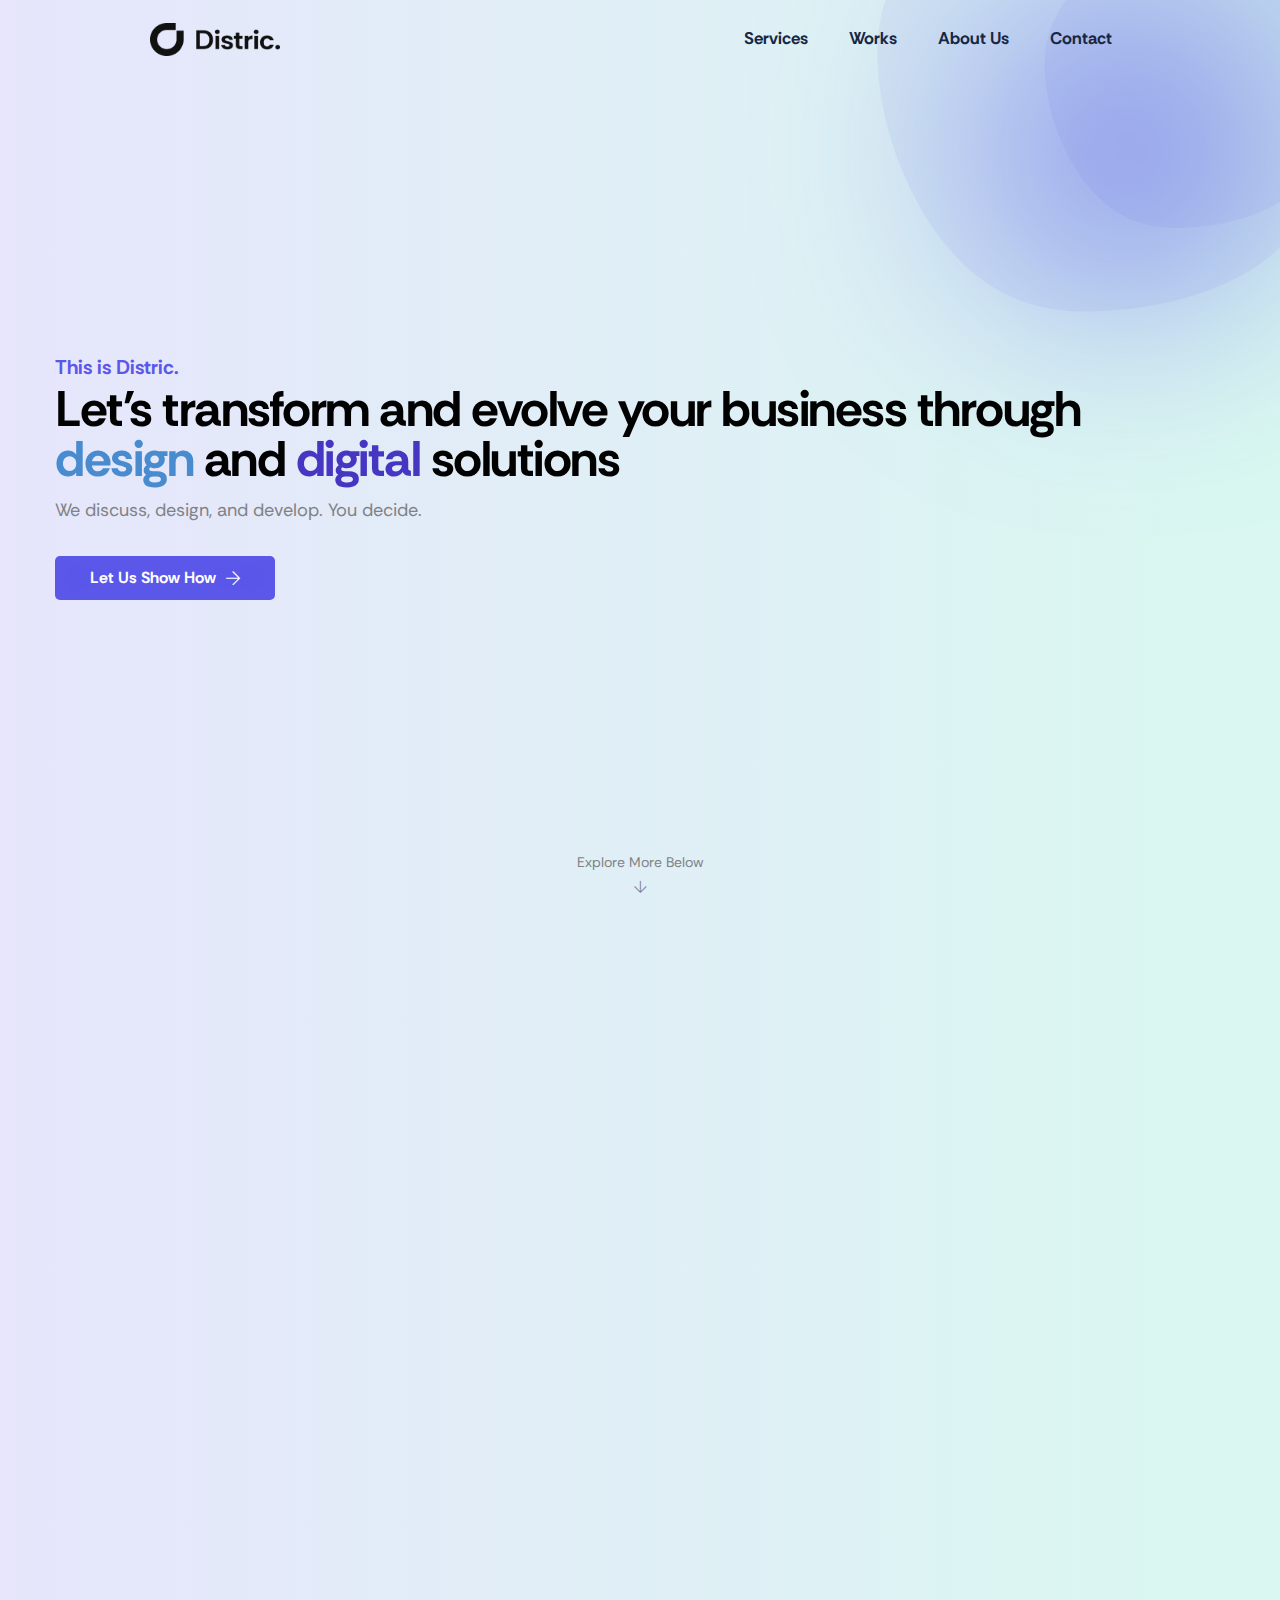
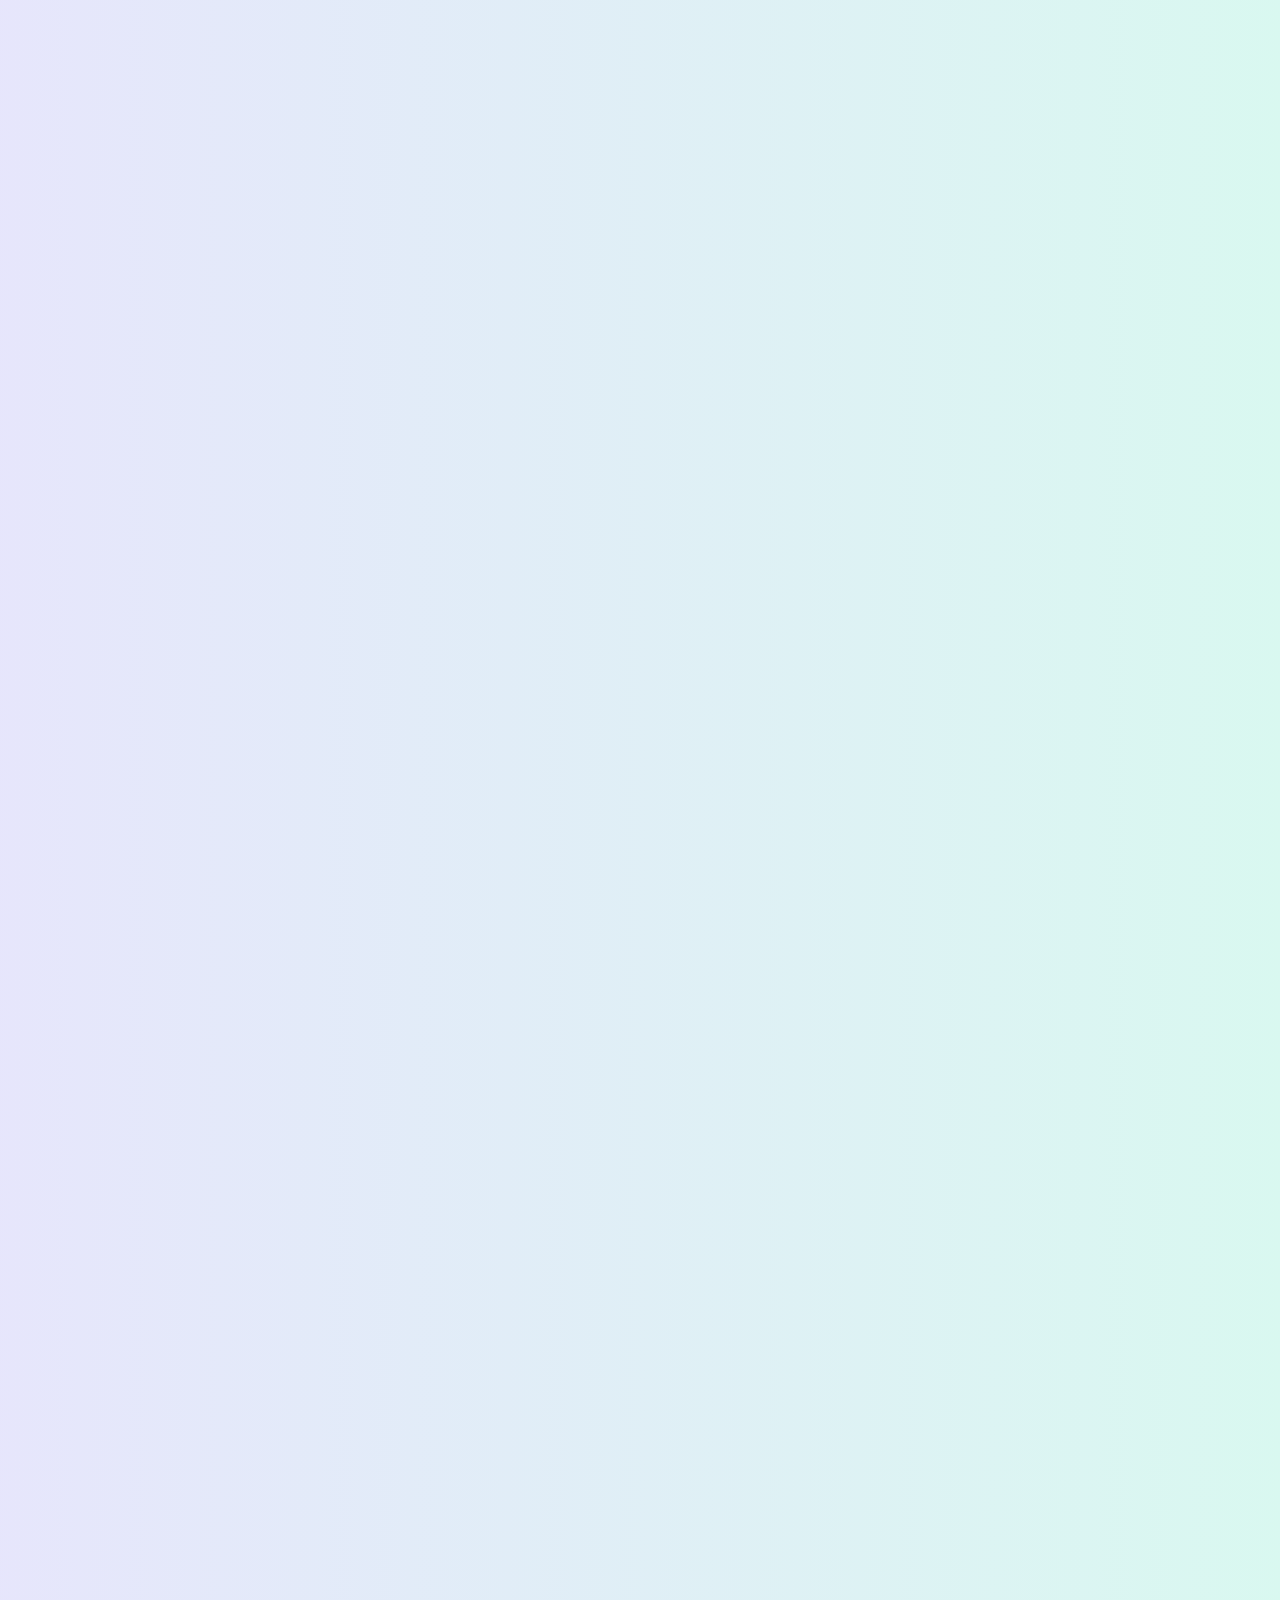
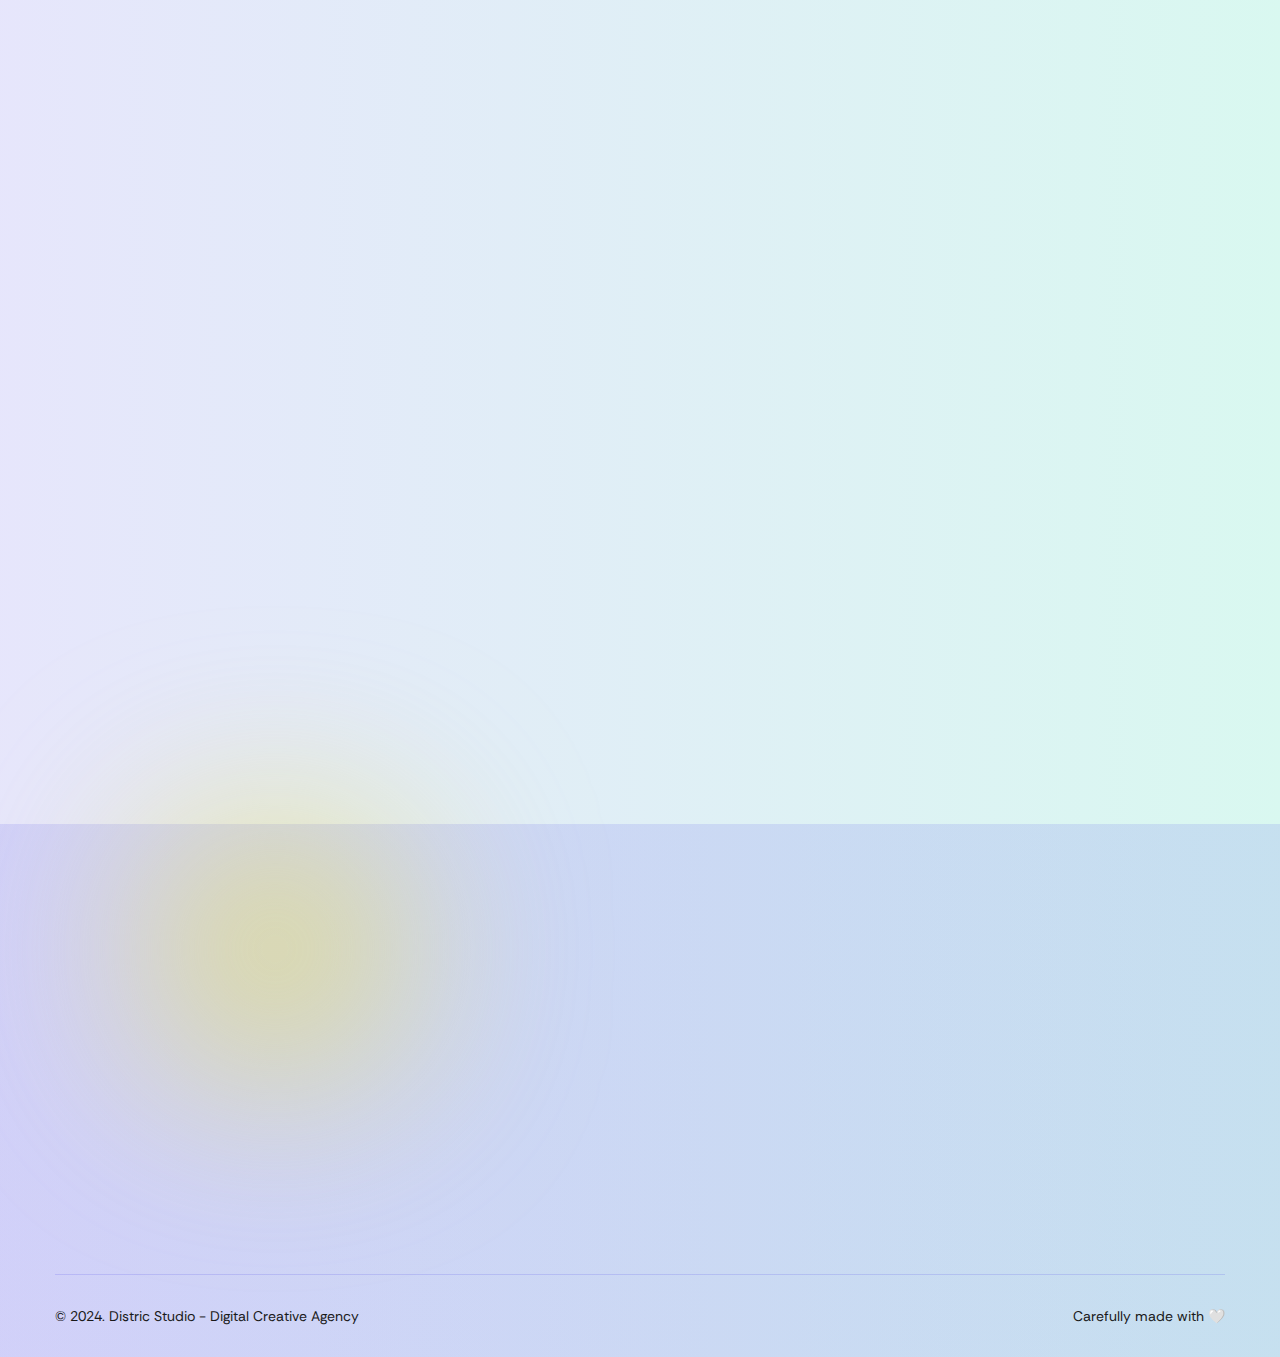
==== index.html @ 93f5cdf8 "Version 1.02" ====
<!DOCTYPE html>
<html lang="en">
    <head>
        <!--====== Required meta tags ======-->
        <meta charset="utf-8">
        <meta http-equiv="x-ua-compatible" content="ie=edge">
        <meta name="description" content="">
        <meta name="viewport" content="width=device-width, initial-scale=1, shrink-to-fit=no">
        <!--====== Title ======-->
        <title>Distric - Digital Creative Agency in Jakarta</title>
        <!--====== Favicon Icon ======-->
        <link rel="shortcut icon" href="assets/images/favicon.ico" type="image/png">
        <!--====== Default css ======-->
        <link rel="stylesheet" href="assets/css/default.css">
        <!--====== Style css ======-->
        <link rel="stylesheet" href="assets/css/style.css">
        <!--====== Responsive css ======-->
        <link rel="stylesheet" href="assets/css/responsive.css">
    </head>
    <body>
        <div class="gradient-body">
            <!--====== Start Preloader ======-->
            <div class="preloader">
                <div class="loader">
                    <div class="new-loader"></div>
                    <div class="pre-shadow"></div>
                </div>
            </div>
            <!--====== End Preloader ======-->
            
            <!--====== offcanvas-panel ======-->
            <div class="offcanvas-panel">
                <div class="panel-overlay"></div>
                <div class="offcanvas-panel-inner">
                    <div class="panel-logo">
                        <a href="index.html"><img src="assets/images/logo/logo-draft.png" alt="Distric"></a>
                    </div>
                    <div class="about-us">
                        <h5 class="panel-widget-title">About Us</h5>
                        <p>
                            Lorem, ipsum dolor sit amet consectetur adipisicing elit. Tempore ipsam alias quae cupiditate quas, neque eum magni impedit asperiores.
                        </p>
                    </div>
                    <div class="contact-us">
                        <h5 class="panel-widget-title">Contact Us</h5>
                        <ul>
                            <li>
                                <i class="fal fa-map-marker-alt"></i>
                                121 King St, Melbourne VIC 3000, Australia.
                            </li>
                            <li>
                                <i class="fal fa-envelope-open"></i>
                                <a href="mailto:hello@barky.com"> hello@barky.com</a>
                                <a href="mailto:info@barky.com">info@barky.com</a>
                            </li>
                            <li>
                                <i class="fal fa-phone"></i>
                                <a href="tel:(312)-895-9800">(312) 895-9800</a>
                                <a href="tel:(312)-895-9888">(312) 895-9888</a>
                            </li>
                        </ul>
                    </div>
                    <a href="#" class="panel-close"><i class="fal fa-times"></i></a>
                </div>
            </div>
            <!--====== offcanvas-panel ======-->
            
            <!--====== Start Header Section ======-->
            <header class="theme-header transparent-header">
                <!-- header Navigation -->
                <div class="header-navigation navigation-style-v2">
                    <div class="nav-overlay"></div>
                    <div class="container-fluid">
                        <div class="primary-menu">
                            <div class="site-branding">
                                <a href="index.html" class="brand-logo"><img src="assets/images/logo/logo-draft.png" alt="Site Logo"></a>
                            </div>
                            <div class="nav-menu nav-ml-auto">
                                <!-- Navbar Close -->
                                <div class="navbar-close"><i class="far fa-times"></i></div>
                                <!-- Nav Search -->
                                <div class="nav-search">
                                    <form>
                                        <div class="form_group">
                                            <input type="email" class="form_control" placeholder="Search Here" name="email" required>
                                            <button class="search-btn"><i class="fas fa-search"></i></button>
                                        </div>
                                    </form>
                                </div>
                                <!-- Main Menu -->
                                <nav class="main-menu">
                                    <ul>
                                        <!-- <li class="menu-item has-children"><a href="#" class="active nav-link">Demos</a>
                                            <ul class="sub-menu">
                                                <li class="has-children"><a href="#">Multipage</a>
                                                    <ul class="sub-menu">
                                                        <li><a href="index.html">Creative Agency</a></li>
                                                        <li><a href="index-2.html">Digital Agency</a></li>
                                                        <li><a href="index-3.html">Design Studio</a></li>
                                                    </ul>
                                                </li>
                                                <li class="has-children"><a href="#">Onepage</a>
                                                    <ul class="sub-menu">
                                                        <li><a href="onepage-index-1.html">Creative Agency</a></li>
                                                        <li><a href="onepage-index-2.html">Digital Agency</a></li>
                                                        <li><a href="onepage-index-3.html">Design Studio</a></li>
                                                    </ul>
                                                </li>
                                            </ul>
                                        </li> -->
                                        <li class="menu-item"><a href="services.html" class="nav-link">Services</a>
                                            <!-- <ul class="sub-menu">
                                                <li><a href="services.html">Our Service</a></li>
                                                <li><a href="service-details.html">Service Details</a></li>
                                            </ul> -->
                                        </li>
                                        <li class="menu-item"><a href="projects.html" class="nav-link">Works</a>
                                            <!-- <ul class="sub-menu">
                                                <li><a href="projects.html">Our Portfolio</a></li>
                                                <li><a href="project-details.html">Portfolio Details</a></li>
                                            </ul> -->
                                        </li>
                                        <li class="menu-item"><a href="about.html" class="nav-link">About Us</a>
                                            <!-- <ul class="sub-menu">
                                                <li><a href="about.html">About Us</a></li>
                                                <li><a href="team.html">Our Team</a></li>
                                                <li><a href="team-details.html">Team Details</a></li>
                                            </ul> -->
                                        </li>
                                        <!-- <li class="menu-item"><a href="blogs.html" class="nav-link">Blogs</a>
                                            <ul class="sub-menu">
                                                <li><a href="blogs.html">Our Blog</a></li>
                                                <li><a href="blog-details.html">Blog Details</a></li>
                                            </ul>
                                        </li> -->
                                        <li class="menu-item"><a href="contact.html" class="nav-link">Contact</a></li>
                                    </ul>
                                </nav>
                            </div>
                            <!-- <div class="header-right-nav">
                                <ul>
                                    <li class="cart-item"><a href="#"><span class="number">0</span><i class="far fa-shopping-cart"></i></a></li>
                                    <li class="bar-item"><a href="#"><img src="assets/images/dot.png" alt="dot"></a></li>
                                    <li class="navbar-toggle-btn">
                                        <div class="navbar-toggler">
                                            <span></span>
                                            <span></span>
                                            <span></span>
                                        </div>
                                    </li>
                                </ul>
                            </div> -->
                        </div>
                    </div>
                </div>
            </header>
            <!--====== End Header Section ======-->
            
            <!--====== Start Banner Section ======-->
            <section class="hero-banner-v2 position-relative z-1">
                <div class="shape shape-one"><span><img src="assets/images/hero/hero-two-shape-1.png" alt=""></span></div>
                <div class="shape shape-two"><span><img src="assets/images/hero/hero-two-shape-2.png" alt=""></span></div>
                <!-- <div class="shape shape-three"><span><img src="assets/images/hero/hero-two-shape-3.png" alt=""></span></div> -->
                <!-- <div class="shape shape-four"><span><img src="assets/images/hero/dot-pattern.png" alt=""></span></div> -->
                <div class="container">
                    <div class="row align-items-center">
                        <div class="col-lg">
                            <div class="hero-content">
                                <span class="sub-title wow fadeInUp">This is Distric.</span>
                                <h1 class="wow fadeInUp" data-wow-delay=".5s">Let's transform and evolve your business through<br/> 
                                    <span class="primary-three">design</span> and <span class="primary-four">digital</span> solutions</h1>
                                <p class="wow fadeInUp" data-wow-delay="1s">We discuss, design, and develop. You decide.</p>
                                <a href="about.html" class="main-btn arrow-btn wow fadeInUp" data-wow-delay=".7s">Let Us Show How</a>
                            </div>
                        </div>
                        <!-- <div class="col-lg-6">
                            <div class="hero-img wow fadeInRight" data-wow-delay=".9s">
                                <img src="assets/images/hero/hero-three-img-1-1.png" alt="">
                                <div class="hero-shape hero-shape-one animate-float-x"><span><img src="assets/images/hero/shape-1.png" alt=""></span></div>
                                <div class="hero-shape hero-shape-two animate-float-y"><span><img src="assets/images/hero/shape-2.png" alt=""></span></div>
                            </div>
                        </div> -->
                    </div>
                    <p class="scroll-more">Explore More Below<br/><i class="fal fa-arrow-down"></i></p>
                </div>
            </section>
            <!--====== End Banner Section ======-->
            
            <!--====== Start Service Section ======-->
            <section class="service-area service-area-v1 pt-80 pb-80">
                <div class="container">
                    <div class="service-wrapper pt-40 pb-40">
                        <div class="row">
                            <div class="col-lg">
                                <div class="section-title mb-40 wow fadeInUp text-center">
                                    <p>Services</p>
                                    <h2>What we're good at</h2>
                                </div>
                            </div>
                        </div>
                        <div class="row justify-content-center">
                            <div class="col-lg-4 col-md-6 col-sm-12" onclick="location.href='service-details.html'" style="cursor: pointer">
                                <div class="service-item service-style-two wow fadeInUp" data-wow-delay=".5s">
                                    <!-- <div class="icon">
                                        <i class="flaticon-strategy"></i>
                                    </div> -->
                                    <div class="text">
                                        <h3 class="title"><a href="service-details.html">Product Design</a></h3>
                                        <p>We can provide your brand from a new design system to high fidelity prototype</p>
                                        <!-- <ul class="list-style-two">
                                            <li>Product Management</li>
                                            <li>MVP Definition</li>
                                            <li>Product Strategy</li>
                                        </ul> -->
                                        <a href="service-details.html" class="btn-link">More Detail</a>
                                    </div>
                                </div>
                            </div>
                            <div class="col-lg-4 col-md-6 col-sm-12" onclick="location.href='service-details.html'" style="cursor: pointer">
                                <div class="service-item service-style-two wow fadeInUp" data-wow-delay=".7s">
                                    <!-- <div class="icon">
                                        <i class="flaticon-strategy"></i>
                                    </div> -->
                                    <div class="text">
                                        <h3 class="title"><a href="service-details.html">Product Development</a></h3>
                                        <p>We can provide your brand from a new design system to high fidelity prototype</p>
                                        <!-- <ul class="list-style-two">
                                            <li>Product Management</li>
                                            <li>MVP Definition</li>
                                            <li>Product Strategy</li>
                                        </ul> -->
                                        <a href="service-details.html" class="btn-link">More Detail</a>
                                    </div>
                                </div>
                            </div>
                            <div class="col-lg-4 col-md-6 col-sm-12" onclick="location.href='service-details.html'" style="cursor: pointer">
                                <div class="service-item service-style-two wow fadeInUp" data-wow-delay=".9s">
                                    <!-- <div class="icon">
                                        <i class="flaticon-strategy"></i>
                                    </div> -->
                                    <div class="text">
                                        <h3 class="title"><a href="service-details.html">Graphic Design</a></h3>
                                        <p>We can provide your brand from a new design system to high fidelity prototype</p>
                                        <!-- <ul class="list-style-two">
                                            <li>Product Management</li>
                                            <li>MVP Definition</li>
                                            <li>Product Strategy</li>
                                        </ul> -->
                                        <a href="service-details.html" class="btn-link">More Detail</a>
                                    </div>
                                </div>
                            </div>
                        </div>
                        <div class="row pt-40">
                            <div class="col-lg text-center">
                                <a href="about.html" class="main-btn wow fadeInUp" data-wow-delay=".7s">See All Services</a>
                            </div>
                        </div>
                    </div>
                </div>
            </section><!--====== End Service Section ======-->

            <!--====== Start About Section ======-->
            <!-- <section class="about-area about-area-v2 pt-130">
                <div class="container">
                    <div class="row">
                        <div class="col-lg-5">
                            <div class="img-holder mb-50 wow fadeInLeft">
                                <div class="shape shape-one animate-float-y"><span><img src="assets/images/shape/shape-5.png" alt=""></span></div>
                                <img src="assets/images/about/about-3.jpg" alt="">
                            </div>
                        </div>
                        <div class="col-lg-7">
                            <div class="text-wrapper mb-50 wow fadeInRight">
                                <div class="section-title mb-25">
                                    <h2>We’re Creative 
                                        Agency Since 1993</h2>
                                    <p class="blue-dark">Professional Design Agency provide solutions</p>
                                </div>
                                <p>On the other hand denounce with righteous indigna see
                                    tion and dislike men who are beguiled and demoralizedes
                                    by the charms of pleasure of the moment, so blinded
                                    desire that they cannot foresee.</p>
                                <ul class="list-style-one mb-40">
                                    <li>Digital Creative Agency</li>
                                    <li>Professional Problem Solutions</li>
                                    <li>Web Design & Development</li>
                                </ul>
                                <a href="about.html" class="main-btn bordered-btn btn-blue">Learn More Us</a>
                            </div>
                        </div>
                    </div>
                </div>
            </section> -->
            <!--====== End About Section ======-->
            
            <!--====== Start Portfolio Section ======-->
            <section class="portfolio-area portfolio-area-v2 pt-80">
                <div class="container">
                    <div class="row justify-content-center">
                        <div class="col-lg-8">
                            <div class="section-title text-center mb-45 wow fadeInUp">
                                <p>Portfolio</p>
                                <h2>Showcase of our selected works</h2>
                            </div>
                        </div>
                    </div>
                    <div class="row">
                        <div class="col-lg-12">
                            <div class="portfolio-filter-button text-center mb-30 wow fadeInDown">
                                <ul class="filter-btn mb-30">
                                    <li data-filter="*" class="active">Show All</li>
                                    <li data-filter=".cat-1">UI & UX Design</li>
                                    <li data-filter=".cat-2">Product Development</li>
                                    <li data-filter=".cat-3">Graphic Design</li>
                                    <!-- <li data-filter=".cat-4">SEO</li> -->
                                    <!-- <li data-filter=".cat-5">UX/UI Design</li> -->
                                </ul>
                            </div>
                        </div>
                    </div>
                    <div class="row portfolio-grid">
                        <div class="col-lg-4 col-md-6 col-sm-12 cat-1 portfolio-column cat-1">
                            <div class="portfolio-item portfolio-style-two mb-50 wow fadeInUp" data-wow-delay=".1s">
                                <div class="img-holder">
                                    <img src="assets/images/portfolio/img-10.jpg" alt="Img">
                                    <div class="portfolio-hover">
                                        <div class="hover-content">
                                            <a class="cat-btn">UI & UX Design</a>
                                            <h4><a href="project-details.html">Epployee - Mobile Apps v3</a></h4>
                                        </div>
                                    </div>
                                </div>
                            </div>
                        </div>
                        <div class="col-lg-4 col-md-6 col-sm-12 portfolio-column cat-3">
                            <div class="portfolio-item portfolio-style-two mb-50 wow fadeInUp" data-wow-delay=".2s">
                                <div class="img-holder">
                                    <img src="assets/images/portfolio/img-11.jpg" alt="Img">
                                    <div class="portfolio-hover">
                                        <div class="hover-content">
                                            <a href="#" class="cat-btn">Graphic Design</a>
                                            <h4><a href="project-details.html">Epployee - Instagram</a></h4>
                                        </div>
                                    </div>
                                </div>
                            </div>
                        </div>
                        <div class="col-lg-4 col-md-6 col-sm-12 portfolio-column cat-1 cat-2">
                            <div class="portfolio-item portfolio-style-two mb-50 wow fadeInUp" data-wow-delay=".3s">
                                <div class="img-holder">
                                    <img src="assets/images/portfolio/img-12.jpg" alt="Img">
                                    <div class="portfolio-hover">
                                        <div class="hover-content">
                                            <a href="#" class="cat-btn">Design & Development</a>
                                            <h4><a href="project-details.html">Distric Studio - Website</a></h4>
                                        </div>
                                    </div>
                                </div>
                            </div>
                        </div>
                        <div class="col-lg-4 col-md-6 col-sm-12 portfolio-column cat-4 cat-3">
                            <div class="portfolio-item portfolio-style-two mb-50 wow fadeInUp" data-wow-delay=".4s">
                                <div class="img-holder">
                                    <img src="assets/images/portfolio/img-13.jpg" alt="Img">
                                    <div class="portfolio-hover">
                                        <div class="hover-content">
                                            <a href="#" class="cat-btn">Design</a>
                                            <h4><a href="project-details.html">Creative Arts</a></h4>
                                        </div>
                                    </div>
                                </div>
                            </div>
                        </div>
                        <div class="col-lg-4 col-md-6 col-sm-12 portfolio-column cat-5 cat-1">
                            <div class="portfolio-item portfolio-style-two mb-50 wow fadeInUp" data-wow-delay=".5s">
                                <div class="img-holder">
                                    <img src="assets/images/portfolio/img-14.jpg" alt="Img">
                                    <div class="portfolio-hover">
                                        <div class="hover-content">
                                            <a href="#" class="cat-btn">Design</a>
                                            <h4><a href="project-details.html">Creative Arts</a></h4>
                                        </div>
                                    </div>
                                </div>
                            </div>
                        </div>
                        <div class="col-lg-4 col-md-6 col-sm-12 portfolio-column cat-4 cat-2">
                            <div class="portfolio-item portfolio-style-two mb-50 wow fadeInUp" data-wow-delay=".6s">
                                <div class="img-holder">
                                    <img src="assets/images/portfolio/img-15.jpg" alt="Img">
                                    <div class="portfolio-hover">
                                        <div class="hover-content">
                                            <a href="#" class="cat-btn">Design</a>
                                            <h4><a href="project-details.html">Creative Arts</a></h4>
                                        </div>
                                    </div>
                                </div>
                            </div>
                        </div>
                    </div>
                </div>
            </section>
            <!--====== End Portfolio Section ======-->
            
            <!--====== Start Contact Section ======-->
            <!-- <section class="contact-area contact-area-v2 pt-80 pb-125">
                <div class="container">
                    <div class="contact-wrapper pt-70 pb-40">
                        <div class="row">
                            <div class="col-lg-6">
                                <div class="text-wrapper mb-40 wow fadeInLeft">
                                    <h2>Have Any Project 
                                        On Minds!</h2>
                                    <p>On the other hand denounce righteous indigna
                                            tion and dislike men who are beguiled and demra
                                            charms of pleasure of the moment</p>
                                    <div class="information-style-two d-flex mb-20">
                                        <div class="icon">
                                            <i class="far fa-envelope-open"></i>
                                        </div>
                                        <div class="info">
                                            <h5 class="blue-dark">Email Us</h5>
                                            <h4><a href="mailto:support@gmail.com">support@gmail.com</a></h4>
                                        </div>
                                    </div>
                                    <div class="information-style-two d-flex mb-20">
                                        <div class="icon">
                                            <i class="far fa-phone"></i>
                                        </div>
                                        <div class="info">
                                            <h5 class="blue-dark">Phone Us</h5>
                                            <h4><a href="tel:+012(345)6789">+012 (345) 6789</a></h4>
                                        </div>
                                    </div>
                                </div>
                            </div>
                            <div class="col-lg-6">
                                <div class="contact-form mb-40 wow fadeInRight">
                                    <h2>Get Consultation
                                        Say Hello!</h2>
                                    <form>
                                        <div class="row">
                                            <div class="col-lg-12">
                                                <div class="form_group">
                                                    <input type="text" class="form_control" placeholder="Full Name" name="name" required>
                                                </div>
                                            </div>
                                            <div class="col-lg-12">
                                                <div class="form_group">
                                                    <input type="email" class="form_control" placeholder="Email Address" name="email" required>
                                                </div>
                                            </div>
                                            <div class="col-lg-12">
                                                <div class="form_group">
                                                    <select class="wide">
                                                        <option data-display="Subject">Subject</option>
                                                        <option value="01">Customer Support</option>
                                                        <option value="02">Customer Support</option>
                                                    </select>
                                                </div>
                                            </div>
                                            <div class="col-lg-12">
                                                <div class="form_group">
                                                    <input type="text" class="form_control" placeholder="Phone Number" name="phone" required>
                                                </div>
                                            </div>
                                            <div class="col-lg-12">
                                                <div class="form_group">
                                                    <button class="main-btn arrow-btn">Send Message</button>
                                                </div>
                                            </div>
                                        </div>
                                    </form>
                                </div>
                            </div>
                        </div>
                    </div>
                </div>
            </section> -->
            <!--====== End Contact Section ======-->
            
            <!--====== Start Counter Section ======-->
            <!-- <section class="counter-area counter-area-v2 pb-90">
                <div class="container">
                    <div class="row justify-content-center">
                        <div class="col-lg-7">
                            <div class="section-title text-center mb-55 wow fadeInUp">
                                <h2>Why People’s Like Us</h2>
                                <p>Professional Design Agency to provide solutions</p>
                            </div>
                        </div>
                    </div>
                    <div class="row">
                        <div class="col-lg-3 col-md-6 col-sm-12">
                            <div class="counter-item mb-40 wow fadeInUp" data-wow-delay=".2s">
                                <div class="icon">
                                    <i class="flaticon-start-up"></i>
                                </div>
                                <div class="text">
                                    <h2 class="number"><span>256</span>+</h2>
                                    <p>Project Complate</p>
                                </div>
                            </div>
                        </div>
                        <div class="col-lg-3 col-md-6 col-sm-12">
                            <div class="counter-item mb-40 item-active wow fadeInUp" data-wow-delay=".3s">
                                <div class="icon">
                                    <i class="flaticon-creativity"></i>
                                </div>
                                <div class="text">
                                    <h2 class="number"><span>783</span>+</h2>
                                    <p>Project Complate</p>
                                </div>
                            </div>
                        </div>
                        <div class="col-lg-3 col-md-6 col-sm-12">
                            <div class="counter-item mb-40 wow fadeInUp" data-wow-delay=".4s">
                                <div class="icon">
                                    <i class="flaticon-medal"></i>
                                </div>
                                <div class="text">
                                    <h2 class="number"><span>97</span>+</h2>
                                    <p>Awards Winning</p>
                                </div>
                            </div>
                        </div>
                        <div class="col-lg-3 col-md-6 col-sm-12">
                            <div class="counter-item mb-40 wow fadeInUp" data-wow-delay=".5s">
                                <div class="icon">
                                    <i class="flaticon-technical-support"></i>
                                </div>
                                <div class="text">
                                    <h2 class="number"><span>35</span>+</h2>
                                    <p>Years Of Experience</p>
                                </div>
                            </div>
                        </div>
                    </div>
                </div>
            </section> -->
            <!--====== End Counter Section ======-->

            <!--====== Start Video Section ======-->
            <!-- <section class="intro-area intro-area-v1">
                <div class="container">
                    <div class="row">
                        <div class="col-lg-12">
                            <div class="play-content bg_cover text-center wow fadeInUp" style="background-image: url(assets/images/video/img-1.jpg);">
                                <a href="https://www.youtube.com/watch?v=AT6oSIDbGkw" class="video-popup"><i class="fas fa-play"></i></a>
                            </div>
                        </div>
                    </div>
                </div>
            </section> -->
            <!--====== End Video Section ======-->

            <!--====== Start Partners Section ======-->
            <section class="partners-area pt-120">
                <div class="container">
                    <div class="row justify-content-center">
                        <div class="col-lg-8">
                            <div class="section-title text-center mb-55 wow fadeInDown">
                                <p>Clients & Partners</p>
                                <h2>We work for any field of industries</h2>
                            </div>
                        </div>
                    </div>
                    <div class="partners-wrapper wow fadeInUp">
                        <div class="partner-item">
                            <div class="img-holder">
                                <img src="assets/images/partners/epployee.svg" alt="Epployee - The Best HR System">
                            </div>
                        </div>
                        <div class="partner-item">
                            <div class="img-holder">
                                <img src="assets/images/partners/aclc.svg" alt="KPK - ACLC">
                            </div>
                        </div>
                        <div class="partner-item">
                            <div class="img-holder">
                                <a href="#"><img src="assets/images/partners/img-3.png" alt=""></a>
                            </div>
                        </div>
                        <div class="partner-item">
                            <div class="img-holder">
                                <a href="#"><img src="assets/images/partners/img-4.png" alt=""></a>
                            </div>
                        </div>
                        <div class="partner-item">
                            <div class="img-holder">
                                <a href="#"><img src="assets/images/partners/img-5.png" alt=""></a>
                            </div>
                        </div>
                        <div class="partner-item">
                            <div class="img-holder">
                                <a href="#"><img src="assets/images/partners/img-6.png" alt=""></a>
                            </div>
                        </div>
                        <div class="partner-item">
                            <div class="img-holder">
                                <a href="#"><img src="assets/images/partners/img-7.png" alt=""></a>
                            </div>
                        </div>
                        <div class="partner-item">
                            <div class="img-holder">
                                <a href="#"><img src="assets/images/partners/img-8.png" alt=""></a>
                            </div>
                        </div>
                        <div class="partner-item">
                            <div class="img-holder">
                                <a href="#"><img src="assets/images/partners/img-9.png" alt=""></a>
                            </div>
                        </div>
                        <div class="partner-item">
                            <div class="img-holder">
                                <a href="#"><img src="assets/images/partners/img-10.png" alt=""></a>
                            </div>
                        </div>
                    </div>
                </div>
            </section>
            <!--====== End Partners Section ======-->
            
            <!--====== Start Testimonial Section ======-->
            <section class="testimonial-area testimonial-area-v2 pb-135 pt-130">
                <div class="container">
                    <div class="col-lg">
                        <div class="section-title mb-40 wow fadeInUp text-center">
                            <p>Happy Clients</p>
                            <h2>What they talked about us</h2>
                        </div>
                    </div>
                    <div class="row align-items-center">
                        <div class="col-lg-4 col-md-6 col-sm-12">
                            <div class="testimonial-item-new wow fadeInDown" data-wow-delay=".6s">
                                <div class="testimonial-content">
                                    <div class="author-title mb-20">
                                        <img src="assets/images/photos/john doe.webp"></img>
                                        <h4>Dustin A. McPherson</h4>
                                        <p class="position">Senior  Manager</p>
                                    </div>
                                    <p>Sit amet consecte adipiscing
                                        elit sed do eiusmod temporinc
                                        idunt labore et dolore magnas aliqua. Quis ipsum susendise 
                                        sltrices gravida. Risus commo
                                        verra maece lacusvel. </p>
                                </div>
                            </div>
                        </div>
                        <div class="col-lg-4 col-md-6 col-sm-12">
                            <div class="testimonial-item-new wow fadeInDown" data-wow-delay=".8s">
                                <div class="testimonial-content">
                                    <div class="author-title mb-20">
                                        <img src="assets/images/photos/john doe.webp"></img>
                                        <h4>Dustin A. McPherson</h4>
                                        <p class="position">Senior  Manager</p>
                                    </div>
                                    <p>Sit amet consecte adipiscing
                                        elit sed do eiusmod temporinc
                                        idunt labore et dolore magnas aliqua. Quis ipsum susendise 
                                        sltrices gravida. Risus commo
                                        verra maece lacusvel. </p>
                                </div>
                            </div>
                        </div>
                        <div class="col-lg-4 col-md-6 col-sm-12">
                            <div class="testimonial-item-new wow fadeInDown" data-wow-delay="1s">
                                <div class="testimonial-content">
                                    <div class="author-title mb-20">
                                        <img src="assets/images/photos/john doe.webp"></img>
                                        <h4>Dustin A. McPherson</h4>
                                        <p class="position">Senior  Manager</p>
                                    </div>
                                    <p>Sit amet consecte adipiscing
                                        elit sed do eiusmod temporinc
                                        idunt labore et dolore magnas aliqua. Quis ipsum susendise 
                                        sltrices gravida. Risus commo
                                        verra maece lacusvel. </p>
                                </div>
                            </div>
                        </div>
                    </div>
                    <!-- <div class="row align-items-center">
                        <div class="col-lg-5">
                            <div class="img-holder mb-55 wow fadeInLeft">
                                <img src="assets/images/testimonial/img-2.jpg" alt="">
                            </div>
                        </div>
                        <div class="col-lg-7">
                            <div class="text-wrapper wow fadeInRight">
                                <div class="testimonial-slider-two mb-55">
                                    <div class="testimonial-item">
                                        <div class="testimonial-content">
                                            <div class="quote-rating d-flex justify-content-between align-items-center">
                                                <div class="quote">
                                                    <i class="flaticon-quotation"></i>
                                                </div>
                                                <ul class="ratings">
                                                    <li><span>Best Quality</span></li>
                                                    <li><i class="fas fa-star"></i></li>
                                                    <li><i class="fas fa-star"></i></li>
                                                    <li><i class="fas fa-star"></i></li>
                                                    <li><i class="fas fa-star"></i></li>
                                                    <li><i class="fas fa-star"></i></li>
                                                </ul>
                                            </div>
                                            <h3>Sit amet consecte adipiscing
                                                elit sed do eiusmod temporinc
                                                idunt labore et dolore magnas aliqua. Quis ipsum susendise 
                                                sltrices gravida. Risus commo
                                                verra maece lacusvel. </h3>
                                            <div class="author-title">
                                                <h4>Dustin A. McPherson</h4>
                                                <p class="position">Senior  Manager</p>
                                            </div>
                                        </div>
                                    </div>
                                    <div class="testimonial-item">
                                        <div class="testimonial-content">
                                            <div class="quote-rating d-flex justify-content-between align-items-center">
                                                <div class="quote">
                                                    <i class="flaticon-quotation"></i>
                                                </div>
                                                <ul class="ratings">
                                                    <li><span>Best Quality</span></li>
                                                    <li><i class="fas fa-star"></i></li>
                                                    <li><i class="fas fa-star"></i></li>
                                                    <li><i class="fas fa-star"></i></li>
                                                    <li><i class="fas fa-star"></i></li>
                                                    <li><i class="fas fa-star"></i></li>
                                                </ul>
                                            </div>
                                            <h3>Sit amet consecte adipiscing
                                                elit sed do eiusmod temporinc
                                                idunt labore et dolore magnas aliqua. Quis ipsum susendise 
                                                sltrices gravida. Risus commo
                                                verra maece lacusvel. </h3>
                                            <div class="author-title">
                                                <h4>Dustin A. McPherson</h4>
                                                <p class="position">Senior  Manager</p>
                                            </div>
                                        </div>
                                    </div>
                                    <div class="testimonial-item">
                                        <div class="testimonial-content">
                                            <div class="quote-rating d-flex justify-content-between align-items-center">
                                                <div class="quote">
                                                    <i class="flaticon-quotation"></i>
                                                </div>
                                                <ul class="ratings">
                                                    <li><span>Best Quality</span></li>
                                                    <li><i class="fas fa-star"></i></li>
                                                    <li><i class="fas fa-star"></i></li>
                                                    <li><i class="fas fa-star"></i></li>
                                                    <li><i class="fas fa-star"></i></li>
                                                    <li><i class="fas fa-star"></i></li>
                                                </ul>
                                            </div>
                                            <h3>Sit amet consecte adipiscing
                                                elit sed do eiusmod temporinc
                                                idunt labore et dolore magnas aliqua. Quis ipsum susendise 
                                                sltrices gravida. Risus commo
                                                verra maece lacusvel. </h3>
                                            <div class="author-title">
                                                <h4>Dustin A. McPherson</h4>
                                                <p class="position">Senior  Manager</p>
                                            </div>
                                        </div>
                                    </div>
                                    <div class="testimonial-item">
                                        <div class="testimonial-content">
                                            <div class="quote-rating d-flex justify-content-between align-items-center">
                                                <div class="quote">
                                                    <i class="flaticon-quotation"></i>
                                                </div>
                                                <ul class="ratings">
                                                    <li><span>Best Quality</span></li>
                                                    <li><i class="fas fa-star"></i></li>
                                                    <li><i class="fas fa-star"></i></li>
                                                    <li><i class="fas fa-star"></i></li>
                                                    <li><i class="fas fa-star"></i></li>
                                                    <li><i class="fas fa-star"></i></li>
                                                </ul>
                                            </div>
                                            <h3>Sit amet consecte adipiscing
                                                elit sed do eiusmod temporinc
                                                idunt labore et dolore magnas aliqua. Quis ipsum susendise 
                                                sltrices gravida. Risus commo
                                                verra maece lacusvel. </h3>
                                            <div class="author-title">
                                                <h4>Dustin A. McPherson</h4>
                                                <p class="position">Senior  Manager</p>
                                            </div>
                                        </div>
                                    </div>
                                </div>
                            </div>
                        </div>
                    </div> -->
                    <!-- <div class="row">
                        <div class="col-lg-12">
                            <div class="testimonial-two-dots text-center"></div>
                        </div>
                    </div> -->
                </div>
            </section>
            <!--====== End Testimonial Section ======-->

            <!--====== Start Pricing Section ======-->
            <!-- <section class="pricing-area pricing-area-v1">
                <div class="container-1350">
                    <div class="pricing-wrapper pt-75 pb-70">
                        <div class="row justify-content-center">
                            <div class="col-lg-6">
                                <div class="section-title text-center mb-55">
                                    <h2>Pricing Package</h2>
                                    <p>Professional Design Agency to provide solutions</p>
                                </div>    
                            </div>
                        </div>
                        <div class="row justify-content-center">
                            <div class="col-lg-4 col-md-6 col-sm-12">
                                <div class="pricing-item pricing-item-one mb-40 wow fadeInUp">
                                    <div class="pricing-head text-center">
                                        <span class="plan">Basic Plan</span>
                                        <h2 class="price"><span class="currency">$</span>16.95</h2>
                                    </div>
                                    <div class="pricing-body">
                                        <p>Sit amet consectetur adiising seddo eiusmod teme</p>
                                        <ul class="pricing-list">
                                            <li class="check">Web Design</li>
                                            <li class="check">Web Development</li>
                                            <li class="check">SEO Optimizations</li>
                                            <li class="uncheck">Online Support</li>
                                            <li class="uncheck">Domain & Hosting</li>
                                        </ul>
                                        <a href="contact.html" class="main-btn arrow-btn">Choose Plan</a>
                                    </div>
                                </div>
                            </div>
                            <div class="col-lg-4 col-md-6 col-sm-12">
                                <div class="pricing-item pricing-item-one mb-40 wow fadeInUp">
                                    <div class="ribbon">Popular</div>
                                    <div class="pricing-head text-center">
                                        <span class="plan">Standard Plan</span>
                                        <h2 class="price"><span class="currency">$</span>46.95</h2>
                                    </div>
                                    <div class="pricing-body">
                                        <p>Sit amet consectetur adiising seddo eiusmod teme</p>
                                        <ul class="pricing-list">
                                            <li class="check">Web Design</li>
                                            <li class="check">Web Development</li>
                                            <li class="check">SEO Optimizations</li>
                                            <li class="check">Online Support</li>
                                            <li class="check">Domain & Hosting</li>
                                        </ul>
                                        <a href="contact.html" class="main-btn arrow-btn">Choose Plan</a>
                                    </div>
                                </div>
                            </div>
                            <div class="col-lg-4 col-md-6 col-sm-12">
                                <div class="pricing-item pricing-item-one mb-40 wow fadeInUp">
                                    <div class="pricing-head text-center">
                                        <span class="plan">Silver Plan</span>
                                        <h2 class="price"><span class="currency">$</span>96.95</h2>
                                    </div>
                                    <div class="pricing-body">
                                        <p>Sit amet consectetur adiising seddo eiusmod teme</p>
                                        <ul class="pricing-list">
                                            <li class="check">Web Design</li>
                                            <li class="check">Web Development</li>
                                            <li class="check">SEO Optimizations</li>
                                            <li class="check">Online Support</li>
                                            <li class="check">Domain & Hosting</li>
                                        </ul>
                                        <a href="contact.html" class="main-btn arrow-btn">Choose Plan</a>
                                    </div>
                                </div>
                            </div>
                        </div>
                    </div>
                </div>
            </section> -->
            <!--====== End Pricing Section ======-->

            <!--====== Start Blog Section ======-->
            <!-- <section class="blog-area blog-area-v2 pt-130 pb-90">
                <div class="container">
                    <div class="row">
                        <div class="col-lg-4">
                            <div class="text-wrapper mb-40 wow fadeInLeft">
                                <div class="section-title mb-35">
                                    <h2>Read Latest 
                                        News & Blogs</h2>
                                    <p>Professional Design Agency to 
                                            provide solutions</p>
                                </div>
                                <a href="blogs.html" class="main-btn bordered-btn btn-blue arrow-btn">View More News</a>
                            </div>
                        </div>
                        <div class="col-lg-8">
                            <div class="row">
                                <div class="col-lg-6">
                                    <div class="blog-post-item bg_cover mb-40 wow fadeInUp">
                                        <div class="entry-content">
                                            <a href="#" class="cat-btn">Branding</a>
                                            <h3 class="title"><a href="blog-details.html">Web Frame Worksen Solve Vanilla Alter</a></h3>
                                            <p>On the other hand, we denounce righteou indignation and dislik men who are so beguiled and demo</p>
                                            <a href="blog-details.html" class="btn-link">Read More</a>
                                        </div>
                                    </div>
                                </div>
                                <div class="col-lg-6">
                                    <div class="blog-post-item bg_cover mb-40 wow fadeInUp">
                                        <div class="entry-content">
                                            <a href="#" class="cat-btn">Branding</a>
                                            <h3 class="title"><a href="blog-details.html">Web Frame Worksen Solve Vanilla Alter</a></h3>
                                            <p>On the other hand, we denounce righteou indignation and dislik men who are so beguiled and demo</p>
                                            <a href="blog-details.html" class="btn-link">Read More</a>
                                        </div>
                                    </div>
                                </div>
                            </div>
                        </div>
                    </div>
                </div>
            </section> -->
            <!--====== End Blog Section ======-->
            
            <!--====== Start CTA Section ======-->
            <section class="cta-area cta-area-v2 position-relative z-2 wow fadeInDown">
                <div class="container">
                    <div class="cta-wrapper">
                        <div class="row align-items-center">
                            <div class="col-lg-7">
                                <div class="text-wrapper">
                                    <div class="section-title section-title-white">
                                        <h2>Let's Collaborate ✨</h2>
                                        <p>Wondering what we can achieve if we work together?</p>
                                    </div>
                                </div>
                            </div>
                            <div class="col-lg-5">
                                <div class="button-box float-lg-right">
                                    <a href="contact.html" class="main-btn bordered-btn btn-white arrow-btn">Let's Discuss</a>
                                </div>
                            </div>
                        </div>
                    </div>
                </div>
            </section>
            <!--====== End CTA Section ======-->
            
            <!--====== Start Footer ======-->
            <footer class="footer-area footer-gradient-bg position-relative z-1 pt-185">
                <div class="shape"><span></span></div>
                <div class="container">
                    <div class="footer-widget pb-40">
                        <div class="row">
                            <div class="col-lg-4 col-md-6 col-sm-12">
                                <div class="widget about-new mb-40 wow fadeInUp" data-wow-delay=".15s">
                                    <img src="assets/images/logo/logo-draft.png"></img>
                                    <ul class="about-list">
                                        <li>Bukit Cimanggu City Cluster Savana Botheo, SB-17 No 10, Bogor, 16115</li>
                                        <li><a href="mailto:business@distric.studio"><i class="fal fa-envelope"></i>business@distric.studio</a></li>
                                        <li><a target="_blank" rel="noopener noreferrer" href="https://wa.me/6285708598594"><i class="fab fa-whatsapp"></i>0851 9000 8590</a></li>
                                        <!-- <li><a href="#"><i class="fab fa-behance"></i>Behance</a></li> -->
                                        <!-- <li><a href="#"><i class="fab fa-facebook-f"></i>Facebook</a></li> -->
                                        <!-- <li><a href="#"><i class="fab fa-medium-m"></i>Medium</a></li> -->
                                    </ul>
                                </div>
                                <!-- <div class="widget newsletter-widget mb-40 wow fadeInUp" data-wow-delay=".30s">
                                    <div class="newsletter-content">
                                        <h3>Subscribe Our 
                                            Newsletter</h3>
                                        <p>Natus errorsit voluptatem accusa dolore
                                            mque quae <a href="#">abillo inventore verita</a> achitec 
                                            beatae vitae dicta sunt explicabo.</p>
                                        <form>
                                            <div class="form_group">
                                                <input type="email" class="form_control" placeholder="Email Address" name="email" required>
                                                <button class="main-btn">Sign Up</button>
                                            </div>
                                        </form>
                                    </div>
                                </div> -->
                            </div>
                            <div class="col-lg-3 col-md-6 col-sm-12">
                                <div class="widget footer-nav-widget mb-40 wow fadeInUp" data-wow-delay=".15s">
                                    <h4 class="widget-title">Services</h4>
                                    <ul class="widget-nav">
                                        <li><a href="services.html">Product Design</a></li>
                                        <li><a href="services.html">Product Development</a></li>
                                        <li><a href="services.html">Graphic Design</a></li>
                                    </ul>
                                </div>
                            </div>
                            <div class="col-lg-3 col-md-6 col-sm-12">
                                <div class="widget footer-nav-widget mb-40 wow fadeInUp" data-wow-delay=".20s">
                                    <h4 class="widget-title">Links</h4>
                                    <ul class="widget-nav">
                                        <li><a href="about.html">Who are we?</a></li>
                                        <li><a href="team.html">The Dream Team</a></li>
                                        <li><a href="projects.html">Our Works</a></li>
                                    </ul>
                                </div>
                            </div>
                            <div class="col-lg-2 col-md-6 col-sm-12">
                                <div class="widget social-widget mb-40 wow fadeInUp" data-wow-delay=".25s">
                                    <h4 class="widget-title">Social Medias</h4>
                                    <ul class="social-nav">
                                        <li><a href="#"><i class="fab fa-dribbble"></i>Dribbble</a></li>
                                        <li><a href="#"><i class="fab fa-instagram"></i>Instagram</a></li>
                                        <li><a href="#"><i class="fab fa-twitter"></i>Twitter</a></li>
                                        <!-- <li><a href="#"><i class="fab fa-behance"></i>Behance</a></li> -->
                                        <!-- <li><a href="#"><i class="fab fa-facebook-f"></i>Facebook</a></li> -->
                                        <!-- <li><a href="#"><i class="fab fa-medium-m"></i>Medium</a></li> -->
                                    </ul>
                                </div>
                            </div>
                        </div>
                    </div>
                    <div class="footer-copyright">
                        <div class="row">
                            <div class="col-lg-6">
                                <div class="copyright-text">
                                    <p>&copy; 2024. Distric Studio - Digital Creative Agency</p>
                                </div>
                            </div>
                            <div class="col-lg-6">
                                <div class="copyright-text text-right">
                                    <p>Carefully made with 🤍</p>
                                </div>
                            </div>
                            <!-- <div class="col-lg-6">
                                <div class="footer-nav float-lg-right">
                                    <ul>
                                        <li><a href="services.html">Setting & Privacy </a></li>
                                        <li><a href="services.html">Faqs</a></li>
                                        <li><a href="services.html">Services</a></li>
                                    </ul>
                                </div>
                            </div> -->
                        </div>
                    </div>
                </div>
            </footer>
            <!--====== End Footer ======-->
        </div>
        
        <!--====== back-to-top ======-->
        <a href="#" class="back-to-top" ><i class="far fa-angle-up"></i></a>
        <!--====== Jquery js ======-->
        <script src="assets/vendor/jquery-3.6.0.min.js"></script>
        <!--====== Bootstrap js ======-->
        <script src="assets/vendor/popper/popper.min.js"></script>
        <!--====== Bootstrap js ======-->
        <script src="assets/vendor/bootstrap/js/bootstrap.min.js"></script>
        <!--====== Slick js ======-->
        <script src="assets/vendor/slick/slick.min.js"></script>
        <!--====== Magnific js ======-->
        <script src="assets/vendor/magnific-popup/dist/jquery.magnific-popup.min.js"></script>
        <!--====== Isotope js ======-->
        <script src="assets/vendor/isotope.min.js"></script>
        <!--====== Imagesloaded js ======-->
        <script src="assets/vendor/imagesloaded.min.js"></script>
        <!--====== Counterup js ======-->
        <script src="assets/vendor/jquery.counterup.min.js"></script>
        <!--====== Waypoints js ======-->
        <script src="assets/vendor/jquery.waypoints.js"></script>
        <!--====== Nice-select js ======-->
        <script src="assets/vendor/nice-select/js/jquery.nice-select.min.js"></script>
        <!--====== WOW js ======-->
        <script src="assets/vendor/wow.min.js"></script>
        <!--====== Parallax js ======-->
        <script src="assets/vendor/parallax.min.js"></script>
        <!--====== Main js ======-->
        <script src="assets/js/theme.js"></script>
    </body>
</html>
---- assets/css/default.css ----
/*---------------------------------------
    - Margin & Padding
-----------------------------------------*/
/*-- Margin Top --*/
.mt-5 {
  margin-top: 5px; }

.mt-10 {
  margin-top: 10px; }

.mt-15 {
  margin-top: 15px; }

.mt-20 {
  margin-top: 20px; }

.mt-25 {
  margin-top: 25px; }

.mt-30 {
  margin-top: 30px; }

.mt-35 {
  margin-top: 35px; }

.mt-40 {
  margin-top: 40px; }

.mt-45 {
  margin-top: 45px; }

.mt-50 {
  margin-top: 50px; }

.mt-55 {
  margin-top: 55px; }

.mt-60 {
  margin-top: 60px; }

.mt-65 {
  margin-top: 65px; }

.mt-70 {
  margin-top: 70px; }

.mt-75 {
  margin-top: 75px; }

.mt-80 {
  margin-top: 80px; }

.mt-85 {
  margin-top: 85px; }

.mt-90 {
  margin-top: 90px; }

.mt-95 {
  margin-top: 95px; }

.mt-100 {
  margin-top: 100px; }

.mt-105 {
  margin-top: 105px; }

.mt-110 {
  margin-top: 110px; }

.mt-115 {
  margin-top: 115px; }

.mt-120 {
  margin-top: 120px; }

.mt-125 {
  margin-top: 125px; }

.mt-130 {
  margin-top: 130px; }

.mt-135 {
  margin-top: 135px; }

.mt-140 {
  margin-top: 140px; }

.mt-145 {
  margin-top: 145px; }

.mt-150 {
  margin-top: 150px; }

.mt-155 {
  margin-top: 155px; }

.mt-160 {
  margin-top: 160px; }

.mt-165 {
  margin-top: 165px; }

.mt-170 {
  margin-top: 170px; }

.mt-175 {
  margin-top: 175px; }

.mt-180 {
  margin-top: 180px; }

.mt-185 {
  margin-top: 185px; }

.mt-190 {
  margin-top: 190px; }

.mt-195 {
  margin-top: 195px; }

.mt-200 {
  margin-top: 200px; }

.mt-205{
  margin-top: 205px;
}
.mt-210{
  margin-top: 210px;
}
.mt-215{
  margin-top: 215px;
}
.mt-220{
  margin-top: 220px;
}
.mt-225{
  margin-top: 225px;
}
.mt-230{
  margin-top: 230px;
}
.mt-235{
  margin-top: 235px;
}
.mt-240{
  margin-top: 240px;
}
.mt-245{
  margin-top: 245px;
}
.mt-250{
  margin-top: 250px;
}
.mt-255{
  margin-top: 255px;
}
.mt-260{
  margin-top: 260px;
}
.mt-265{
  margin-top: 265px;
}
.mt-270{
  margin-top: 270px;
}
.mt-275{
  margin-top: 275px;
}
.mt-280{
  margin-top: 280px;
}
.mt-285{
  margin-top: 285px;
}
.mt-290{
  margin-top: 290px;
}
.mt-295{
  margin-top: 295px;
}
.mt-300{
  margin-top: 300px;
}
/*-- Margin Bottom --*/
.mb-5 {
  margin-bottom: 5px; }

.mb-10 {
  margin-bottom: 10px; }

.mb-15 {
  margin-bottom: 15px; }

.mb-20 {
  margin-bottom: 20px; }

.mb-25 {
  margin-bottom: 25px; }

.mb-30 {
  margin-bottom: 30px; }

.mb-35 {
  margin-bottom: 35px; }

.mb-40 {
  margin-bottom: 40px; }

.mb-45 {
  margin-bottom: 45px; }

.mb-50 {
  margin-bottom: 50px; }

.mb-55 {
  margin-bottom: 55px; }

.mb-60 {
  margin-bottom: 60px; }

.mb-65 {
  margin-bottom: 65px; }

.mb-70 {
  margin-bottom: 70px; }

.mb-75 {
  margin-bottom: 75px; }

.mb-80 {
  margin-bottom: 80px; }

.mb-85 {
  margin-bottom: 85px; }

.mb-90 {
  margin-bottom: 90px; }

.mb-95 {
  margin-bottom: 95px; }

.mb-100 {
  margin-bottom: 100px; }

.mb-105 {
  margin-bottom: 105px; }

.mb-110 {
  margin-bottom: 110px; }

.mb-115 {
  margin-bottom: 115px; }

.mb-120 {
  margin-bottom: 120px; }

.mb-125 {
  margin-bottom: 125px; }

.mb-130 {
  margin-bottom: 130px; }

.mb-135 {
  margin-bottom: 135px; }

.mb-140 {
  margin-bottom: 140px; }

.mb-145 {
  margin-bottom: 145px; }

.mb-150 {
  margin-bottom: 150px; }

.mb-155 {
  margin-bottom: 155px; }

.mb-160 {
  margin-bottom: 160px; }

.mb-165 {
  margin-bottom: 165px; }

.mb-170 {
  margin-bottom: 170px; }

.mb-175 {
  margin-bottom: 175px; }

.mb-180 {
  margin-bottom: 180px; }

.mb-185 {
  margin-bottom: 185px; }

.mb-190 {
  margin-bottom: 190px; }

.mb-195 {
  margin-bottom: 195px; }

.mb-200 {
  margin-bottom: 200px; }

.mb-205 {
  margin-bottom: 205px; }

.mb-210 {
  margin-bottom: 210px; }

.mb-215 {
  margin-bottom: 215px; }

.mb-220 {
  margin-bottom: 220px; }

.mb-225 {
  margin-bottom: 225px; }

.mb-230 {
  margin-bottom: 230px; }

.mb-235 {
  margin-bottom: 235px; }

.mb-240 {
  margin-bottom: 240px; }

.mb-245 {
  margin-bottom: 245px; }

.mb-250 {
  margin-bottom: 250px; }

.mb-255 {
  margin-bottom: 255px; }

.mb-260 {
  margin-bottom: 260px; }

.mb-265 {
  margin-bottom: 265px; }

.mb-270 {
  margin-bottom: 270px; }

.mb-275 {
  margin-bottom: 275px; }

.mb-280 {
  margin-bottom: 280px; }

.mb-285 {
  margin-bottom: 285px; }

.mb-290 {
  margin-bottom: 290px; }

.mb-295 {
  margin-bottom: 295px; }

.mb-300 {
  margin-bottom: 300px; }

/*-- Margin Left --*/
.ml-5 {
  margin-left: 5px; }

.ml-10 {
  margin-left: 10px; }

.ml-15 {
  margin-left: 15px; }

.ml-20 {
  margin-left: 20px; }

.ml-25 {
  margin-left: 25px; }

.ml-30 {
  margin-left: 30px; }

.ml-35 {
  margin-left: 35px; }

.ml-40 {
  margin-left: 40px; }

.ml-45 {
  margin-left: 45px; }

.ml-50 {
  margin-left: 50px; }

.ml-55 {
  margin-left: 55px; }

.ml-60 {
  margin-left: 60px; }

.ml-65 {
  margin-left: 65px; }

.ml-70 {
  margin-left: 70px; }

.ml-75 {
  margin-left: 75px; }

.ml-80 {
  margin-left: 80px; }

.ml-85 {
  margin-left: 85px; }

.ml-90 {
  margin-left: 90px; }

.ml-95 {
  margin-left: 95px; }

.ml-100 {
  margin-left: 100px; }

.ml-105 {
  margin-left: 105px; }

.ml-110 {
  margin-left: 110px; }

.ml-115 {
  margin-left: 115px; }

.ml-120 {
  margin-left: 120px; }

.ml-125 {
  margin-left: 125px; }

.ml-130 {
  margin-left: 130px; }

.ml-135 {
  margin-left: 135px; }

.ml-140 {
  margin-left: 140px; }

.ml-145 {
  margin-left: 145px; }

.ml-150 {
  margin-left: 150px; }

.ml-155 {
  margin-left: 155px; }

.ml-160 {
  margin-left: 160px; }

.ml-165 {
  margin-left: 165px; }

.ml-170 {
  margin-left: 170px; }

.ml-175 {
  margin-left: 175px; }

.ml-180 {
  margin-left: 180px; }

.ml-185 {
  margin-left: 185px; }

.ml-190 {
  margin-left: 190px; }

.ml-195 {
  margin-left: 195px; }

.ml-200 {
  margin-left: 200px; }

.ml-205{
  margin-left: 205px;
}
.ml-210{
  margin-left: 210px;
}
.ml-215{
  margin-left: 215px;
}
.ml-220{
  margin-left: 220px;
}
.ml-225{
  margin-left: 225px;
}
.ml-230{
  margin-left: 230px;
}
.ml-235{
  margin-left: 235px;
}
.ml-240{
  margin-left: 240px;
}
.ml-245{
  margin-left: 245px;
}
.ml-250{
  margin-left: 250px;
}
.ml-255{
  margin-left: 255px;
}
.ml-260{
  margin-left: 260px;
}
.ml-265{
  margin-left: 265px;
}
.ml-270{
  margin-left: 270px;
}
.ml-275{
  margin-left: 275px;
}
.ml-280{
  margin-left: 280px;
}
.ml-285{
  margin-left: 285px;
}
.ml-290{
  margin-left: 290px;
}
.ml-295{
  margin-left: 295px;
}
.ml-300{
  margin-left: 300px;
}
/*-- Margin Right --*/
.mr-5 {
  margin-right: 5px; }

.mr-10 {
  margin-right: 10px; }

.mr-15 {
  margin-right: 15px; }

.mr-20 {
  margin-right: 20px; }

.mr-25 {
  margin-right: 25px; }

.mr-30 {
  margin-right: 30px; }

.mr-35 {
  margin-right: 35px; }

.mr-40 {
  margin-right: 40px; }

.mr-45 {
  margin-right: 45px; }

.mr-50 {
  margin-right: 50px; }

.mr-55 {
  margin-right: 55px; }

.mr-60 {
  margin-right: 60px; }

.mr-65 {
  margin-right: 65px; }

.mr-70 {
  margin-right: 70px; }

.mr-75 {
  margin-right: 75px; }

.mr-80 {
  margin-right: 80px; }

.mr-85 {
  margin-right: 85px; }

.mr-90 {
  margin-right: 90px; }

.mr-95 {
  margin-right: 95px; }

.mr-100 {
  margin-right: 100px; }

.mr-105 {
  margin-right: 105px; }

.mr-110 {
  margin-right: 110px; }

.mr-115 {
  margin-right: 115px; }

.mr-120 {
  margin-right: 120px; }

.mr-125 {
  margin-right: 125px; }

.mr-130 {
  margin-right: 130px; }

.mr-135 {
  margin-right: 135px; }

.mr-140 {
  margin-right: 140px; }

.mr-145 {
  margin-right: 145px; }

.mr-150 {
  margin-right: 150px; }

.mr-155 {
  margin-right: 155px; }

.mr-160 {
  margin-right: 160px; }

.mr-165 {
  margin-right: 165px; }

.mr-170 {
  margin-right: 170px; }

.mr-175 {
  margin-right: 175px; }

.mr-180 {
  margin-right: 180px; }

.mr-185 {
  margin-right: 185px; }

.mr-190 {
  margin-right: 190px; }

.mr-195 {
  margin-right: 195px; }

.mr-200 {
  margin-right: 200px; }

.mr-205{
  margin-right: 205px;
}
.mr-210{
  margin-right: 210px;
}
.mr-215{
  margin-right: 215px;
}
.mr-220{
  margin-right: 220px;
}
.mr-225{
  margin-right: 225px;
}
.mr-230{
  margin-right: 230px;
}
.mr-235{
  margin-right: 235px;
}
.mr-240{
  margin-right: 240px;
}
.mr-245{
  margin-right: 245px;
}
.mr-250{
  margin-right: 250px;
}
.mr-255{
  margin-right: 255px;
}
.mr-260{
  margin-right: 260px;
}
.mr-265{
  margin-right: 265px;
}
.mr-270{
  margin-right: 270px;
}
.mr-275{
  margin-right: 275px;
}
.mr-280{
  margin-right: 280px;
}
.mr-285{
  margin-right: 285px;
}
.mr-290{
  margin-right: 290px;
}
.mr-295{
  margin-right: 295px;
}
.mr-300{
  margin-right: 300px;
}
/*-- Padding Top --*/
.pt-5 {
  padding-top: 5px; }

.pt-10 {
  padding-top: 10px; }

.pt-15 {
  padding-top: 15px; }

.pt-20 {
  padding-top: 20px; }

.pt-25 {
  padding-top: 25px; }

.pt-30 {
  padding-top: 30px; }

.pt-35 {
  padding-top: 35px; }

.pt-40 {
  padding-top: 40px; }

.pt-45 {
  padding-top: 45px; }

.pt-50 {
  padding-top: 50px; }

.pt-55 {
  padding-top: 55px; }

.pt-60 {
  padding-top: 60px; }

.pt-65 {
  padding-top: 65px; }

.pt-70 {
  padding-top: 70px; }

.pt-75 {
  padding-top: 75px; }

.pt-80 {
  padding-top: 80px; }

.pt-85 {
  padding-top: 85px; }

.pt-90 {
  padding-top: 90px; }

.pt-95 {
  padding-top: 95px; }

.pt-100 {
  padding-top: 100px; }

.pt-105 {
  padding-top: 105px; }

.pt-110 {
  padding-top: 110px; }

.pt-115 {
  padding-top: 115px; }

.pt-120 {
  padding-top: 120px; }

.pt-125 {
  padding-top: 125px; }

.pt-130 {
  padding-top: 130px; }

.pt-135 {
  padding-top: 135px; }

.pt-140 {
  padding-top: 140px; }

.pt-145 {
  padding-top: 145px; }

.pt-150 {
  padding-top: 150px; }

.pt-155 {
  padding-top: 155px; }

.pt-160 {
  padding-top: 160px; }

.pt-165 {
  padding-top: 165px; }

.pt-170 {
  padding-top: 170px; }

.pt-175 {
  padding-top: 175px; }

.pt-180 {
  padding-top: 180px; }

.pt-185 {
  padding-top: 185px; }

.pt-190 {
  padding-top: 190px; }

.pt-195 {
  padding-top: 195px; }

.pt-200 {
  padding-top: 200px; }

.pt-205 {
  padding-top: 205px; }

.pt-210 {
  padding-top: 210px; }

.pt-215 {
  padding-top: 215px; }

.pt-220 {
  padding-top: 220px; }

.pt-225 {
  padding-top: 225px; }

.pt-230 {
  padding-top: 230px; }

.pt-235 {
  padding-top: 235px; }

.pt-240 {
  padding-top: 240px; }

.pt-245 {
  padding-top: 245px; }

.pt-250 {
  padding-top: 250px; }

.pt-255 {
  padding-top: 255px; }

.pt-260 {
  padding-top: 260px; }

.pt-265 {
  padding-top: 265px; }

.pt-270 {
  padding-top: 270px; }

.pt-275 {
  padding-top: 275px; }

.pt-280 {
  padding-top: 280px; }

.pt-285 {
  padding-top: 285px; }

.pt-290 {
  padding-top: 290px; }

.pt-295 {
  padding-top: 295px; }

.pt-300 {
  padding-top: 300px; }

/*-- Padding Bottom --*/
.pb-5 {
  padding-bottom: 5px; }

.pb-10 {
  padding-bottom: 10px; }

.pb-15 {
  padding-bottom: 15px; }

.pb-20 {
  padding-bottom: 20px; }

.pb-25 {
  padding-bottom: 25px; }

.pb-30 {
  padding-bottom: 30px; }

.pb-35 {
  padding-bottom: 35px; }

.pb-40 {
  padding-bottom: 40px; }

.pb-45 {
  padding-bottom: 45px; }

.pb-50 {
  padding-bottom: 50px; }

.pb-55 {
  padding-bottom: 55px; }

.pb-60 {
  padding-bottom: 60px; }

.pb-65 {
  padding-bottom: 65px; }

.pb-70 {
  padding-bottom: 70px; }

.pb-75 {
  padding-bottom: 75px; }

.pb-80 {
  padding-bottom: 80px; }

.pb-85 {
  padding-bottom: 85px; }

.pb-90 {
  padding-bottom: 90px; }

.pb-95 {
  padding-bottom: 95px; }

.pb-100 {
  padding-bottom: 100px; }

.pb-105 {
  padding-bottom: 105px; }

.pb-110 {
  padding-bottom: 110px; }

.pb-115 {
  padding-bottom: 115px; }

.pb-120 {
  padding-bottom: 120px; }

.pb-125 {
  padding-bottom: 125px; }

.pb-130 {
  padding-bottom: 130px; }

.pb-135 {
  padding-bottom: 135px; }

.pb-140 {
  padding-bottom: 140px; }

.pb-145 {
  padding-bottom: 145px; }

.pb-150 {
  padding-bottom: 150px; }

.pb-155 {
  padding-bottom: 155px; }

.pb-160 {
  padding-bottom: 160px; }

.pb-165 {
  padding-bottom: 165px; }

.pb-170 {
  padding-bottom: 170px; }

.pb-175 {
  padding-bottom: 175px; }

.pb-180 {
  padding-bottom: 180px; }

.pb-185 {
  padding-bottom: 185px; }

.pb-190 {
  padding-bottom: 190px; }

.pb-195 {
  padding-bottom: 195px; }

.pb-200 {
  padding-bottom: 200px; }

.pb-205 {
  padding-bottom: 205px; }

.pb-210 {
  padding-bottom: 210px; }

.pb-215 {
  padding-bottom: 215px; }

.pb-220 {
  padding-bottom: 220px; }

.pb-225 {
  padding-bottom: 225px; }

.pb-230 {
  padding-bottom: 230px; }

.pb-235 {
  padding-bottom: 235px; }

.pb-240 {
  padding-bottom: 240px; }

.pb-245 {
  padding-bottom: 245px; }

.pb-250 {
  padding-bottom: 250px; }

.pb-255 {
  padding-bottom: 255px; }

.pb-260 {
  padding-bottom: 260px; }

.pb-265 {
  padding-bottom: 265px; }

.pb-270 {
  padding-bottom: 270px; }

.pb-275 {
  padding-bottom: 275px; }

.pb-280 {
  padding-bottom: 280px; }

.pb-285 {
  padding-bottom: 285px; }

.pb-290 {
  padding-bottom: 290px; }

.pb-295 {
  padding-bottom: 295px; }

.pb-300 {
  padding-bottom: 300px; }

/*-- Padding Left --*/
.pl-5 {
  padding-left: 5px; }

.pl-10 {
  padding-left: 10px; }

.pl-15 {
  padding-left: 15px; }

.pl-20 {
  padding-left: 20px; }

.pl-25 {
  padding-left: 25px; }

.pl-30 {
  padding-left: 30px; }

.pl-35 {
  padding-left: 35px; }

.pl-40 {
  padding-left: 40px; }

.pl-45 {
  padding-left: 45px; }

.pl-50 {
  padding-left: 50px; }

.pl-55 {
  padding-left: 55px; }

.pl-60 {
  padding-left: 60px; }

.pl-65 {
  padding-left: 65px; }

.pl-70 {
  padding-left: 70px; }

.pl-75 {
  padding-left: 75px; }

.pl-80 {
  padding-left: 80px; }

.pl-85 {
  padding-left: 85px; }

.pl-90 {
  padding-left: 90px; }

.pl-95 {
  padding-left: 95px; }

.pl-100 {
  padding-left: 100px; }

.pl-105 {
  padding-left: 105px; }

.pl-110 {
  padding-left: 110px; }

.pl-115 {
  padding-left: 115px; }

.pl-120 {
  padding-left: 120px; }

.pl-125 {
  padding-left: 125px; }

.pl-130 {
  padding-left: 130px; }

.pl-135 {
  padding-left: 135px; }

.pl-140 {
  padding-left: 140px; }

.pl-145 {
  padding-left: 145px; }

.pl-150 {
  padding-left: 150px; }

.pl-155 {
  padding-left: 155px; }

.pl-160 {
  padding-left: 160px; }

.pl-165 {
  padding-left: 165px; }

.pl-170 {
  padding-left: 170px; }

.pl-175 {
  padding-left: 175px; }

.pl-180 {
  padding-left: 180px; }

.pl-185 {
  padding-left: 185px; }

.pl-190 {
  padding-left: 190px; }

.pl-195 {
  padding-left: 195px; }

.pl-200 {
  padding-left: 200px; }

.pl-205 {
  padding-left: 205px; }

.pl-210 {
  padding-left: 210px; }

.pl-215 {
  padding-left: 215px; }

.pl-220 {
  padding-left: 220px; }

.pl-225 {
  padding-left: 225px; }

.pl-230 {
  padding-left: 230px; }

.pl-235 {
  padding-left: 235px; }

.pl-240 {
  padding-left: 240px; }

.pl-245 {
  padding-left: 245px; }

.pl-250 {
  padding-left: 250px; }

.pl-255 {
  padding-left: 255px; }

.pl-260 {
  padding-left: 260px; }

.pl-265 {
  padding-left: 265px; }

.pl-270 {
  padding-left: 270px; }

.pl-275 {
  padding-left: 275px; }

.pl-280 {
  padding-left: 280px; }

.pl-285 {
  padding-left: 285px; }

.pl-290 {
  padding-left: 290px; }

.pl-295 {
  padding-left: 295px; }

.pl-300 {
  padding-left: 300px; }
/*-- Padding Right --*/
.pr-5 {
  padding-right: 5px; }

.pr-10 {
  padding-right: 10px; }

.pr-15 {
  padding-right: 15px; }

.pr-20 {
  padding-right: 20px; }

.pr-25 {
  padding-right: 25px; }

.pr-30 {
  padding-right: 30px; }

.pr-35 {
  padding-right: 35px; }

.pr-40 {
  padding-right: 40px; }

.pr-45 {
  padding-right: 45px; }

.pr-50 {
  padding-right: 50px; }

.pr-55 {
  padding-right: 55px; }

.pr-60 {
  padding-right: 60px; }

.pr-65 {
  padding-right: 65px; }

.pr-70 {
  padding-right: 70px; }

.pr-75 {
  padding-right: 75px; }

.pr-80 {
  padding-right: 80px; }

.pr-85 {
  padding-right: 85px; }

.pr-90 {
  padding-right: 90px; }

.pr-95 {
  padding-right: 95px; }

.pr-100 {
  padding-right: 100px; }

.pr-105 {
  padding-right: 105px; }

.pr-110 {
  padding-right: 110px; }

.pr-115 {
  padding-right: 115px; }

.pr-120 {
  padding-right: 120px; }

.pr-125 {
  padding-right: 125px; }

.pr-130 {
  padding-right: 130px; }

.pr-135 {
  padding-right: 135px; }

.pr-140 {
  padding-right: 140px; }

.pr-145 {
  padding-right: 145px; }

.pr-150 {
  padding-right: 150px; }

.pr-155 {
  padding-right: 155px; }

.pr-160 {
  padding-right: 160px; }

.pr-165 {
  padding-right: 165px; }

.pr-170 {
  padding-right: 170px; }

.pr-175 {
  padding-right: 175px; }

.pr-180 {
  padding-right: 180px; }

.pr-185 {
  padding-right: 185px; }

.pr-190 {
  padding-right: 190px; }

.pr-195 {
  padding-right: 195px; }

.pr-200 {
  padding-right: 200px; }

.pr-205 {
  padding-right: 205px; }

.pr-210 {
  padding-right: 210px; }

.pr-215 {
  padding-right: 215px; }

.pr-220 {
  padding-right: 220px; }

.pr-225 {
  padding-right: 225px; }

.pr-230 {
  padding-right: 230px; }

.pr-235 {
  padding-right: 235px; }

.pr-240 {
  padding-right: 240px; }

.pr-245 {
  padding-right: 245px; }

.pr-250 {
  padding-right: 250px; }

.pr-255 {
  padding-right: 255px; }

.pr-260 {
  padding-right: 260px; }

.pr-265 {
  padding-right: 265px; }

.pr-270 {
  padding-right: 270px; }

.pr-275 {
  padding-right: 275px; }

.pr-280 {
  padding-right: 280px; }

.pr-285 {
  padding-right: 285px; }

.pr-290 {
  padding-right: 290px; }

.pr-295 {
  padding-right: 295px; }

.pr-300 {
  padding-right: 300px; }
---- assets/css/style.css ----
/*-----------------------------------------------------------------------------------

    Template Name: Pixlab - Creative Agency HTML Template
    Description: Pixlab – Creative Agency HTML Template have an awesome design for a website of Agency, Web Studio, Blog, Gallery Photo, Corporate Company, Community and other. It’s the clean, modern and beautiful grid-based template.
    Author:  Wordpressriver
    Author URI: https://themeforest.net/user/wordpressriver
    Version: 1.0

----------------------------------------------------------------------------------
    ===================
        CSS INDEX
    ===================

    
    01. Start Common  css
    02. Start Header css
    03. Hero css
    04. About css
    05. Service css
    06. Portfolio css
    07. Counter css
    08. Testimonial css
    09. CTA Section css
    10. Pricing css
    11. Team  css
    12. Skill  css
    13. Elements  css
    14. Blog Section css
    15. Contact css
    16. Footer css

----------------------------------------------------------------------------------*/


/*---==========================
   01. Start Common  css 
=========================---*/
/* Google Font */
@import url('https://fonts.googleapis.com/css2?family=DM+Sans:wght@400;500;700&display=swap');
@import url('https://fonts.googleapis.com/css2?family=Rethink+Sans:ital,wght@0,400..800;1,400..800&display=swap');

/* Animate css */
@import url(../vendor/animate.css);
/* Flaticon css */
@import url(../fonts/flaticon/flaticon.css);
/* Fontawesome css */
@import url(../fonts/fontawesome/css/all.min.css);
/* Bootstrap css */
@import url(../vendor/bootstrap/css/bootstrap.min.css);
/* Slick css */
@import url(../vendor/slick/slick.css);
/* Magnific css */
@import url(../vendor/magnific-popup/dist/magnific-popup.css);
/* Nice-select css */
@import url(../vendor/nice-select/css/nice-select.css);

/* Root css */
:root {
	--text-color: #808285;
	--heading: #191919;
    --blue-dark: #5956e9;
	--light-gray: #fafafb;
    --primary-one: #77E4C8;
    --primary-two: #36C2CE;
    --primary-three: #478CCF;
    --primary-four: #4535C1;
	--dmsans: 'DM Sans', sans-serif;
    --rethinksans: 'Rethink Sans', sans-serif;
}
*{
    margin: 0;
    padding: 0;
    -webkit-box-sizing: border-box;
            box-sizing: border-box;
}
html{
    font-size: 100%;
}
a{
    color: inherit;
    text-decoration: none;
    -webkit-transition: all .3s;
    -o-transition: all .3s;
    transition: all .3s;
}
a:hover,a:focus{
    color: inherit;
    text-decoration: none;
}
.primary-one{
    color: var(--primary-one);
}
.primary-two{
    color: var(--primary-two);
}
.primary-three{
    color: var(--primary-three);
}
.primary-four{
    color: var(--primary-four);
}
i,
span,
a{
    display: inline-block;
}
h1,
h2,
h3,
h4,
h5{
    font-weight: 700;
	letter-spacing: -0.03em;
}
h1,
h2,
h3,
h4,
h5,
h6{
    color: #000000;
    margin: 0px;
    font-family: var(--rethinksans);
    font-weight: 700;
}
h1{
    font-size: 50px;
    line-height: 50px;
}
h2{
    font-size: 40px;
    line-height: 40px;
}
h3{
    font-size: 27px;
    line-height: 38px;
}
h4{
    font-size: 24px;
    line-height: 34px;

}
h5{
    font-size: 20px;
    line-height: 30px;
}
h6{
    font-size: 16px;
    line-height: 26px;
}
ul,
ol {
	margin: 0px;
	padding: 0px;
	list-style-type: none;
}
p {
	margin: 0px;
}
input,
textarea {
	display: inherit;
}
input:focus,
textarea:focus{
	outline: none;
}
img {
	max-width: 100%;
}
blockquote{
	margin: 0;
}
body {
	font-family: var(--rethinksans);
	font-weight: normal;
	font-style: normal;
	color: var(--text-color);
	font-size: 18px;
	line-height: 32px;
	overflow-x: hidden;
}
.bg_cover {
	background-position: center center;
	background-size: cover;
	background-repeat: no-repeat;
}
.slick-slide {
	outline: 0;
}
.form_group {
	position: relative;
}
.form_control{
	width: 100%;
	border: none;
    font-weight: 500;
}
ul.social-link li{
	display: inline-block;
}
.section-title .sub-title{
    position: relative;
    font-weight: 700;
    color: var(--blue-dark);
}
.section-title .st-one{
    font-size: 24px;
    padding: 17px 35px;
    z-index: 1;
    margin-bottom: 25px;
}
.section-title .st-one:after{
    position: absolute;
    content: "";
    width: 100%;
    left: 0;
    background: url(../images/border-1.png) no-repeat;
    background-size: 100% 100%;
    z-index: -1;
    background-position: bottom;
    top: auto;
    bottom: 0;
    height: 100%;
}
.section-title .st-two{
    font-size: 20px;
    font-weight: 700;
    color: var(--blue-dark);
    margin-bottom: 20px;
}
.section-title .st-two:before{
    margin-right: 25px;
}
.section-title .st-two:after{
    margin-left: 25px;
}
.section-title .st-two:before,
.section-title .st-two:after{
    display: inline-block;
    vertical-align: middle;
    width: 30px;
    height: 3px;
    content: '';
    border-radius: 1.5px;
    background-color: var(--blue-dark);
}
.section-title-right .st-two:before,
.section-title-left .st-two:after{
    display: none;
}
.section-title h2{
    margin-bottom: 22px;
}
.section-title p{
    font-size: 16px;
    font-weight: 400;
}
.section-title-white .st-one:after{
    background: url(../images/border-2.png) no-repeat bottom;
    background-size: 100% 100%;
}
.section-title-white .st-two:before,
.section-title-white .st-two:after{
    background-color: #fff;
}
.section-title-white .sub-title,
.section-title-white p,
.section-title-white h2{
	color: #fff;
}
.font-45{
    font-size: 45px;
    line-height: 50px;
}

.fill-text {
    line-height: 1;
    letter-spacing: -0.03em;
    margin: 0 auto;
    text-align: center;
    color: transparent;
    -webkit-text-stroke-width: 1px;
    -webkit-text-stroke-color: rgba(44, 44, 44, 0.1);
}
.gradient-body{
    position: relative;
    z-index: 1;
}
.gradient-body:after{
    position: absolute;
    top: 0;
    left: 0;
    content: '';
    width: 100%;
    height: 100%;
    opacity: 0.149;
    background: -webkit-gradient( linear, left top, right top, from(rgb(89,86,233)), to(rgb(0,208,156)));
    background: -o-linear-gradient( left, rgb(89,86,233) 0%, rgb(0,208,156) 100%);
    background: linear-gradient( 90deg, rgb(89,86,233) 0%, rgb(0,208,156) 100%);
    z-index: -1;
}
.container-1450{
    max-width: 100%;
    padding-right: 15px;
    padding-left: 15px;
    margin-right: auto;
    margin-left: auto;
}
.container-1350{
    max-width: 1380px;
    margin-left: auto;
    margin-right: auto;
    padding-left: 15px;
    padding-right: 15px;
}
.container-1200{
    max-width: 1200px;
    margin-left: auto;
    margin-right: auto;
    padding-top: 40px;
    /* height: 80vh; */
}
@media only screen and (min-width: 1200px) {
	.container {
		max-width: 1200px;
	}
}
@media only screen and (min-width: 1550px){
    .container-1450{
        max-width: 1480px;
    }
}
/* All colors */

.blue-dark{
    color: var(--blue-dark);
}

/* All Bg */

.dark-blue-bg{
    background-color: var(--blue-dark);
}
/* .light-gray-bg{
    background-color: var(--light-gray);
} */
.light-gray-bg{
    background-color: #f9f9f9;
}


/* All Button */

button {
	border: none;
}
.main-btn{
	display: -webkit-inline-box;
	display: -ms-inline-flexbox;
	display: inline-flex;
    -webkit-box-align: center;
        -ms-flex-align: center;
            align-items: center;
    justify-content: center;
	padding: 6px 35px;
	background-color: var(--blue-dark);
	color: #fff;
	font-size: 16px;
	font-family: var(--rethinksans);
	text-transform: capitalize;
	font-weight: 700;
	border-radius: 5px;
    -webkit-transition: all .3s;
    -o-transition: all .3s;
    transition: all .3s;
}
.main-btn:hover{
    background-color: var(--heading);
    color: #fff;
}
.main-btn.bordered-btn{
    background-color: transparent;
    border: 1px solid;
}
.bordered-btn.btn-white{
    border-color: #fff;
}
.bordered-btn.btn-white:hover{
    background-color: var(--heading);
    color: #fff;
    border-color: transparent;
}
.bordered-btn.btn-blue{
    border-color: var(--blue-dark);
    color: var(--blue-dark);
}
.bordered-btn.btn-blue:hover{
    background-color: var(--blue-dark);
    border-color: transparent;
    color: #fff;
}
.arrow-btn:after{
    display: inline-block;
    content: '\f061';
    font-family: 'Font Awesome 5 Pro';
    font-weight: 300;
    margin-left: 10px;
}
.btn-link{
    font-size: 18px;
    font-weight: 700;
    color: var(--blue-dark);
    /* text-decoration: underline; */
}
.btn-link:hover{
    /* margin-left: 10px; */
    text-decoration: none;
}
.btn-link:hover:after{
    margin-left: 15px;
    -webkit-transition: all 0.2s ease-out 0s;
    -o-transition: all 0.2s ease-out 0s;
    transition: all 0.2s ease-out 0s;
}
.btn-link:after{
    display: inline-block;
    vertical-align: middle;
    content: '\f178';
    font-family: 'Font Awesome 5 Pro';
    font-weight: 300;
    margin-left: 10px;
    -webkit-transition: all 0.2s ease-out 0s;
    -o-transition: all 0.2s ease-out 0s;
    transition: all 0.2s ease-out 0s;
}
.btn-link-two:before{
    display: inline-block;
    content: '';
    width: 25px;
    height: 2px;
    background-color: var(--blue-dark);
    vertical-align: middle;
    margin-right: 12px;
    margin-bottom: 3px;
}
/* Preloader CSS */
.new-loader {
    width: 60px;
    aspect-ratio: 1;
    border-radius: 50%;
    background: 
      radial-gradient(farthest-side, var(--blue-dark) 95%,#0000) 50% 1px/12px 12px no-repeat,
      radial-gradient(farthest-side,#0000 calc(100% - 14px),#ccc 0);
    animation: new-loader-animation 1s infinite linear;
}
  @keyframes new-loader-animation {to{transform: rotate(1turn)}}

.preloader {
    background-color: rgba(255, 255, 255, 0.4);
    backdrop-filter: blur(10px);
    bottom: 0;
    height: 100vh;
    left: 0;
    position: fixed;
    right: 0;
    top: 0;
    width: 100vw;
    display: -webkit-box;
    display: -ms-flexbox;
    display: flex;
    -webkit-box-align: center;
        -ms-flex-align: center;
            align-items: center;
    -webkit-box-pack: center;
        -ms-flex-pack: center;
            justify-content: center;
    z-index: 99999;
}
.preloader .loader {
    margin: 0 auto;
    
    position: relative;
    text-align: center;
}
/* .preloader .pre-box {
    width: 50px;
    height: 50px;
    background-image: url("/assets/images/logo/footer-logo-1.png");
    background: var(--blue-dark);
    -webkit-animation: animate .5s linear infinite;
            animation: animate .5s linear infinite;
    position: absolute;
    top: 0;
    left: 0;
    border-radius: 4px;
} */
.preloader .pre-shadow { 
    width: 60px;
    height: 5px;
    background: #000;
    opacity: 0.1;
    position: absolute;
    top: 70px;
    left: 0;
    border-radius: 50%;
    -webkit-animation: shadow .5s linear infinite;
            animation: shadow .5s linear infinite;
}
@-webkit-keyframes animate {
    17% { border-bottom-right-radius: 3px; }
    25% { -webkit-transform: translateY(9px) rotate(22.5deg); transform: translateY(9px) rotate(22.5deg); }
    50% {
      -webkit-transform: translateY(18px) scale(1,.9) rotate(45deg) ;
              transform: translateY(18px) scale(1,.9) rotate(45deg) ;
      border-bottom-right-radius: 40px;
    }
    75% { -webkit-transform: translateY(9px) rotate(67.5deg); transform: translateY(9px) rotate(67.5deg); }
    100% { -webkit-transform: translateY(0) rotate(90deg); transform: translateY(0) rotate(90deg); }
}
@keyframes animate {
    17% { border-bottom-right-radius: 3px; }
    25% { -webkit-transform: translateY(9px) rotate(22.5deg); transform: translateY(9px) rotate(22.5deg); }
    50% {
      -webkit-transform: translateY(18px) scale(1,.9) rotate(45deg) ;
              transform: translateY(18px) scale(1,.9) rotate(45deg) ;
      border-bottom-right-radius: 40px;
    }
    75% { -webkit-transform: translateY(9px) rotate(67.5deg); transform: translateY(9px) rotate(67.5deg); }
    100% { -webkit-transform: translateY(0) rotate(90deg); transform: translateY(0) rotate(90deg); }
} 

@-webkit-keyframes shadow {
    50% {
      -webkit-transform: scale(1.2,1);
              transform: scale(1.2,1);
    }
} 

@keyframes shadow {
    50% {
      -webkit-transform: scale(1.2,1);
              transform: scale(1.2,1);
    }
}


/* Floating css */

.animate-float-x {
    -webkit-animation-name: float-x;
    animation-name: float-x;
    -webkit-animation-duration: 2s;
    animation-duration: 2s;
    -webkit-animation-iteration-count: infinite;
    animation-iteration-count: infinite;
    -webkit-animation-timing-function: linear;
    animation-timing-function: linear;
}
  
.animate-float-y {
    -webkit-animation-name: float-y;
    animation-name: float-y;
    -webkit-animation-duration: 2s;
    animation-duration: 2s;
    -webkit-animation-iteration-count: infinite;
    animation-iteration-count: infinite;
    -webkit-animation-timing-function: linear;
    animation-timing-function: linear;
}
  
@-webkit-keyframes float-x {
    0% {
      -webkit-transform: translateX(-20px);
      transform: translateX(-20px);
    }
    50% {
      -webkit-transform: translateX(-10px);
      transform: translateX(-10px);
    }
    100% {
      -webkit-transform: translateX(-20px);
      transform: translateX(-20px);
    }
}
@keyframes float-x {
    0% {
      -webkit-transform: translateX(-20px);
      transform: translateX(-20px);
    }
    50% {
      -webkit-transform: translateX(-10px);
      transform: translateX(-10px);
    }
    100% {
      -webkit-transform: translateX(-20px);
      transform: translateX(-20px);
    }
}
@keyframes float-y {
    0% {
      -webkit-transform: translateY(-20px);
      transform: translateY(-20px);
    }
    50% {
      -webkit-transform: translateY(-10px);
      transform: translateY(-10px);
    }
    100% {
      -webkit-transform: translateY(-20px);
      transform: translateY(-20px);
    }
}
@-webkit-keyframes float-bob-y {
    0% {
      -webkit-transform: translateY(-20px);
      transform: translateY(-20px);
    }
    50% {
      -webkit-transform: translateY(-10px);
      transform: translateY(-10px);
    }
    100% {
      -webkit-transform: translateY(-20px);
      transform: translateY(-20px);
    }
  }
@keyframes float-bob-y {
    0% {
      -webkit-transform: translateY(-20px);
      transform: translateY(-20px);
    }
    50% {
      -webkit-transform: translateY(-10px);
      transform: translateY(-10px);
    }
    100% {
      -webkit-transform: translateY(-20px);
      transform: translateY(-20px);
    }
  }
/*
    Start scroll_up css
*/
.back-to-top {
    background: var(--blue-dark);
    border-radius: 50%;
    bottom: 30px;
    color: #fff;
    cursor: pointer;
    display: none;
    font-size: 20px;
    width: 50px;
    height: 50px;
    line-height: 50px;
    position: fixed;
    right: 30px;
    text-align: center;
    text-decoration: none;
    -webkit-transition: 0.3s;
    -o-transition: 0.3s;
    transition: 0.3s;
    z-index: 337;
}
.back-to-top:hover, .back-to-top:focus {
    background: var(--heading);
    color: #fff;
}


/* Nice select */
.nice-select{
    padding: 0;
    padding-right: 10px;
    font-size: 18px;
}

.nice-select:after{
    content: '\f107';
    font-family: 'Font Awesome 5 Pro';
    font-weight: 700;
    margin-left: 7px;
    float: right;
}

/* Animation */
@-webkit-keyframes shakeX {
    from,
    to {
      -webkit-transform: translate3d(0, 0, 0);
      transform: translate3d(0, 0, 0);
    }
  
    10%,
    30%,
    50%,
    70%,
    90% {
      -webkit-transform: translate3d(-5px, 0, 0);
      transform: translate3d(-5px, 0, 0);
    }
  
    20%,
    40%,
    60%,
    80% {
      -webkit-transform: translate3d(5px, 0, 0);
      transform: translate3d(5px, 0, 0);
    }
}
@keyframes shakeX {
    from,
    to {
      -webkit-transform: translate3d(0, 0, 0);
      transform: translate3d(0, 0, 0);
    }
  
    10%,
    30%,
    50%,
    70%,
    90% {
      -webkit-transform: translate3d(-5px, 0, 0);
      transform: translate3d(-5px, 0, 0);
    }
    20%,
    40%,
    60%,
    80% {
      -webkit-transform: translate3d(5px, 0, 0);
      transform: translate3d(5px, 0, 0);
    }
}

/* Offcanvas Panel */
.offcanvas-panel .offcanvas-panel-inner::-webkit-scrollbar {
    display: none;
}

.offcanvas-panel {
    position: fixed;
    right: 0;
    top: 0;
    z-index: 9999;
    width: 100%;
    height: 100%;
    display: -webkit-box;
    display: -ms-flexbox;
    display: flex;
    -webkit-box-pack: end;
        -ms-flex-pack: end;
            justify-content: flex-end;
    -webkit-transition: all 0.3s ease-out 0s;
    -o-transition: all 0.3s ease-out 0s;
    transition: all 0.3s ease-out 0s;
    opacity: 0;
    visibility: hidden;
}
.offcanvas-panel .panel-overlay {
    position: fixed;
    left: 0;
    top: 0;
    width: 100vw;
    height: 100vh;
    background-color: var(--heading);
    cursor: pointer;
    z-index: 9998;
    -webkit-transition: all 0.4s ease-out 0s;
    -o-transition: all 0.4s ease-out 0s;
    transition: all 0.4s ease-out 0s;
    opacity: 0;
    visibility: hidden;
}
.offcanvas-panel.panel-on .panel-overlay{
    visibility: visible;
    opacity: 0.2;
}
.offcanvas-panel.panel-on {
    visibility: visible;
    opacity: 1;
}
.offcanvas-panel.panel-on .offcanvas-panel-inner {
    visibility: visible;
    opacity: 1;
    margin-right: 0;
    -webkit-transition: all 0.4s;
    -o-transition: all 0.4s;
    transition: all 0.4s;
}
.offcanvas-panel .offcanvas-panel-inner {
    max-width: 400px;
    height: 100%;
    background-color: #fff;
    padding: 30px 40px;
    position: relative;
    overflow-y: scroll;
    overflow-x: hidden;
    margin-right: -300px;
    -webkit-transition: all 0.3s ease-out 0s;
    -o-transition: all 0.3s ease-out 0s;
    transition: all 0.3s ease-out 0s;
    opacity: 0;
    visibility: hidden;
    z-index: 9999;
}
.offcanvas-panel .offcanvas-panel-inner .panel-logo,
.offcanvas-panel .offcanvas-panel-inner .offcanvas-panel,
.offcanvas-panel .offcanvas-panel-inner .about-us {
    margin-bottom: 40px;
}
.offcanvas-panel .panel-widget-title {
    font-size: 20px;
    margin-bottom: 20px;
    padding-bottom: 15px;
    position: relative;
    border-bottom: 2px solid #ededed;
    font-weight: 600;
}
.offcanvas-panel .contact-us ul li {
    position: relative;
    padding-left: 60px;
    margin-bottom: 30px;
    font-size: 16px;
}
.offcanvas-panel .contact-us ul li:last-child {
    margin-bottom: 0px;
}
.offcanvas-panel .contact-us ul li i {
    position: absolute;
    left: 0;
    top: 50%;
    -webkit-transform: translateY(-50%);
            -ms-transform: translateY(-50%);
        transform: translateY(-50%);
    width: 50px;
    height: 50px;
    line-height:50px;
    background-color: var(--blue-dark);
    border-radius: 50%;
    font-size: 14px;
    border-radius: 50%;
    text-align: center;
    color: #fff;
}
.offcanvas-panel .contact-us ul li a{
    display: block;
}
.offcanvas-panel .contact-us ul li a:hover{
    color: var(--blue-dark);
}
.offcanvas-panel .panel-close {
    position: absolute;
    top: 0;
    right: 0;
    font-size: 20px;
    width: 40px;
    height: 40px;
    display: -webkit-box;
    display: -ms-flexbox;
    display: flex;
    -webkit-box-align: center;
        -ms-flex-align: center;
            align-items: center;
    -webkit-box-pack: center;
        -ms-flex-pack: center;
            justify-content: center;
    color: #fff;
    background-color: var(--blue-dark);
    z-index: 2;
}
/*---==========================
   End Common css 
=========================---*/


/*---==========================
   02. Start Header css 
=========================---*/
.transparent-header {
    position: absolute;
    background-color: transparent;
    top: 0;
    left: 0;
    width: 100%;
    z-index: 999;
}

/* Header Navigation Default */
.nav-ml-auto{
    margin-left: auto;
}
.header-navigation .nav-overlay {
    position: fixed;
    top: 0;
    left: 0;
    width: 100%;
    height: 100%;
    background-color: rgba(0, 0, 0, 0.5);
    -webkit-transition: all 0.3s ease-out 0s;
    -o-transition: all 0.3s ease-out 0s;
    transition: all 0.3s ease-out 0s;
    visibility: hidden;
    opacity: 0;
    z-index: 9999;
}
.header-navigation .nav-overlay.active {
    visibility: visible;
    opacity: 1;
}
.breakpoint-on .nav-ml-mr-auto{
    margin-left: 0px;
}
.site-branding .brand-logo{
    max-width: 130px;
}
.header-navigation .primary-menu{
    display: -webkit-box;
    display: -ms-flexbox;
    display: flex;
    -webkit-box-align: center;
        -ms-flex-align: center;
            align-items: center;
    -webkit-box-pack: justify;
        -ms-flex-pack: justify;
            justify-content: space-between;
}
.header-navigation .main-menu ul > li.has-children > a:before {
    content: "\f107";
    font-family: "Font Awesome 5 Pro";
    font-weight: 600;
    display: block;
    color: #162542;
    font-size: 14px;
    margin-left: 5px;
    float: right;
}
.header-navigation .main-menu ul li {
    display: inline-block;
    position: relative;
}
.header-navigation .main-menu ul li:first-child > a {
    padding-left: 0px;
}
.header-navigation .main-menu ul li > a {
    display: block;
    font-size: 17px;
    color: #162542;
    font-family: var(--rajdhani);
    text-transform: capitalize;
    font-weight: 700;
    padding: 30px 18px;
    line-height: 1;
}
.header-navigation .main-menu>ul>li>a:after{
    display: block;
    content: '';
    width: 0;
    height: 1px;
    background-color: var(--blue-dark);
    -webkit-transition: all .3s;
    -o-transition: all .3s;
    transition: all .3s;
}
.header-navigation .main-menu ul li>a.active:before,
.header-navigation.breakpoint-on .nav-menu .main-menu ul>li>a.nav-link.active,
.header-navigation .main-menu ul li>a.active{
    color: var(--blue-dark);
}
.header-navigation .main-menu ul li .sub-menu {
    position: absolute;
    left: 0;
    top: 120%;
    min-width: 250px;
    background-color: #fff;
    opacity: 0;
    visibility: hidden;
    -webkit-transition: all 0.2s;
    -o-transition: all 0.2s;
    transition: all 0.2s;
    z-index: 99;
    padding: 10px 0;
    height: auto;
    -webkit-box-shadow: 0 30px 70px 0 rgb(137 139 142 / 15%);
            box-shadow: 0 30px 70px 0 rgb(137 139 142 / 15%);
}
.header-navigation .main-menu ul li .sub-menu li {
    display: block;
    margin: 0;
}
.header-navigation .main-menu ul li .sub-menu li:last-child > a {
    border-bottom: none;
}
.header-navigation .main-menu ul li .sub-menu li a {
    display: block;
    padding: 0 20px 0;
    position: relative;
    -webkit-transition: all 0.3s ease-out 0s;
    -o-transition: all 0.3s ease-out 0s;
    transition: all 0.3s ease-out 0s;
    border-radius: 0;
    line-height: 45px;
    margin: 0;
    color: #1b3255;
}
.header-navigation .main-menu ul li .sub-menu li a:hover {
    color: #fff;
    border-color: transparent;
}
.header-navigation .main-menu ul li .sub-menu li .sub-menu {
    left: 100%;
    top: 50%;
}
.header-navigation .main-menu ul li .sub-menu li:hover .sub-menu {
    top: 0%;
}
.header-navigation .main-menu ul li .sub-menu li:hover > a {
    color: var(--blue-dark);
}
.header-navigation .main-menu ul li:hover.has-children > a:before {
    color: var(--blue-dark);
}
.header-navigation .main-menu ul li:hover > a {
    color: var(--blue-dark);
}
.header-navigation .main-menu ul li>a.active:after,
.header-navigation .main-menu ul li:hover>a:after{
    width: 100%;
}
.header-navigation .main-menu ul li:hover > .sub-menu {
    opacity: 1;
    visibility: visible;
    top: 100%;
}
.header-navigation .main-menu ul li .dd-trigger {
    display: none;
}
.header-navigation.breakpoint-on {
    padding: 15px 0;
}
.header-navigation.breakpoint-on .header-right-nav ul li.bar-item{
    display: none;
}
.header-navigation.breakpoint-on .primary-menu{
    padding-bottom: 15px;
}
.header-navigation.breakpoint-on .nav-menu {
    text-align: left;
    background-color: #fff;
    position: fixed;
    top: 0;
    left: -300px;
    z-index: 9999;
    width: 300px;
    height: 100%;
    -webkit-transition-duration: 500ms;
            -o-transition-duration: 500ms;
       transition-duration: 500ms;
    padding: 0;
    -webkit-box-shadow: 0 5px 20px rgba(0, 0, 0, 0.1);
            box-shadow: 0 5px 20px rgba(0, 0, 0, 0.1);
    display: block;
    overflow-x: hidden;
    overflow-y: scroll;
    padding-top: 70px;
}
.header-navigation.breakpoint-on .nav-menu.menu-on {
    left: 0;
}
.header-navigation.breakpoint-on .nav-menu .main-menu ul li {
    display: block;
    margin: 0;
    border-bottom: 1px solid #ececec;
}
.header-navigation.breakpoint-on .nav-menu .main-menu ul li:last-child {
    border-bottom: 0;
}
.header-navigation.breakpoint-on .nav-menu .main-menu ul li.active .sub-menu {
    border-top: 1px solid #ececec;
}
.header-navigation.breakpoint-on .nav-menu .main-menu ul li a {
    display: block;
    border-bottom: 1px solid rgba(255, 255, 255, 0.5);
    color: var(--heading);
    padding: 13px 20px;
}
.header-navigation.breakpoint-on .nav-menu .main-menu ul li a:after{
    display: none;
}
.header-navigation.breakpoint-on .nav-menu .main-menu ul li .sub-menu {
    width: 100%;
    position: relative;
    top: 0;
    left: 0;
    -webkit-box-shadow: none;
            box-shadow: none;
    background-color: transparent;
    visibility: visible;
    opacity: 1;
    display: none;
    -webkit-transition: none;
    -o-transition: none;
    transition: none;
}
.header-navigation.breakpoint-on .nav-menu .main-menu ul li .sub-menu li a {
    color: #162542;
    padding: 0px 20px 0 40px;
    line-height: 45px;
}
.header-navigation.breakpoint-on .nav-menu .main-menu ul li .sub-menu li a:hover {
    border-color: rgba(255, 255, 255, 0.5);
}
.header-navigation .main-menu ul > li.has-children .sub-menu li.has-children:hover > a:after {
    color: var(--blue-dark);
}
.header-navigation.breakpoint-on .nav-menu .main-menu ul li .dd-trigger {
    display: block;
    position: absolute;
    right: 0;
    height: 42px;
    width: 45px;
    top: 0;
    border-left: 1px solid #eaeaea;
    z-index: 2;
    background: transparent;
    text-align: center;
    line-height: 45px;
    cursor: pointer;
    color: #162542;
    font-size: 20px;
}
.header-navigation.breakpoint-on .nav-menu .main-menu.menu-on {
    left: 0;
}
.header-navigation.breakpoint-on .nav-menu .main-menu ul li.search-item{
    display: none;
}
.header-navigation.breakpoint-on .navbar-close,
.header-navigation.breakpoint-on .navbar-toggler {
    display: block;
}
.header-navigation .header-right-nav {
    -webkit-box-pack: end;
    -ms-flex-pack: end;
    justify-content: flex-end;
}
.header-navigation .navbar-toggler {
    display: none;
    padding: 0;
    border: none;
    background-color: transparent;
    cursor: pointer;
}
.header-navigation .navbar-toggler span {
    position: relative;
    background-color: #162542;
    border-radius: 3px;
    display: block;
    height: 3px;
    margin-top: 5px;
    padding: 0;
    -webkit-transition-duration: 300ms;
            -o-transition-duration: 300ms;
       transition-duration: 300ms;
    width: 30px;
    cursor: pointer;
    display: block;
}
.header-navigation .navbar-toggler.active span:nth-of-type(1) {
    -webkit-transform: rotate3d(0, 0, 1, 45deg);
            transform: rotate3d(0, 0, 1, 45deg);
    top: 8px;
}
.header-navigation .navbar-toggler.active span:nth-of-type(2) {
    opacity: 0;
}
.header-navigation .navbar-toggler.active span:nth-of-type(3) {
    -webkit-transform: rotate3d(0, 0, 1, -45deg);
            transform: rotate3d(0, 0, 1, -45deg);
    top: -8px;
}
.header-navigation .navbar-close {
    position: absolute;
    top: 0;
    right: 0;
    z-index: 12;
    width: 40px;
    height: 40px;
    text-align: center;
    line-height: 40px;
    display: none;
    cursor: pointer;
    background: var(--blue-dark);
}
.header-navigation .navbar-close i {
    color: #fff;
    font-size: 20px;
}
.navigation-white .navbar-toggler span{
    background-color: #fff;
}
.header-navigation.breakpoint-on .nav-menu .nav-search{
    display: block;
}
.nav-menu .nav-search{
    display: none;
    margin: 0 20px 20px;
}
.nav-menu .nav-search .form_group .form_control{
    border: 1px solid #e1e1e1;
    height: 60px;
    padding: 0 20px;
}
.nav-menu .nav-search .form_group .search-btn{
    position: absolute;
    top: 17px;
    right: 20px;
    background-color: transparent;
}

/* Header Right Nav */
.header-right-nav ul{
    display: -webkit-inline-box;
    display: -ms-inline-flexbox;
    display: inline-flex;
    -webkit-box-align: center;
        -ms-flex-align: center;
            align-items: center;
}
.header-right-nav ul li.bar-item{
    cursor: pointer;
}
.header-right-nav ul li.bar-item img{
    width: 15px;
    height: 15px;
}
.header-right-nav ul li.bar-item a{
    width: 40px;
    height: 40px;
    border-radius: 7px;
    display: -webkit-box;
    display: -ms-flexbox;
    display: flex;
    -webkit-box-align: center;
        -ms-flex-align: center;
            align-items: center;
    -webkit-box-pack: center;
        -ms-flex-pack: center;
            justify-content: center;
    background-color: var(--blue-dark);
}
.header-right-nav ul li.bar-item a:hover{
    background-color: var(--primary-four);
}
.header-right-nav ul li.navbar-toggle-btn{
    display: none;
}

/* Navigation Style v1 */
.header-navigation.breakpoint-on.navigation-style-v1 .primary-menu{
    padding-bottom: 0;
    border-bottom: none;
}
.navigation-style-v1 .primary-menu{
    border-bottom: 1px solid rgba(25, 25, 25, 0.1);
}
.navigation-style-v1 .container-fluid{
    padding-left: 70px;
    padding-right: 70px;
}


/* Navigation Style v2 */

.navigation-style-v2 .container-fluid{
    padding-left: 150px;
    padding-right: 150px;
}
.navigation-style-v2 .header-right-nav ul li{
    margin-left: 35px;
}
.navigation-style-v2 .header-right-nav ul li.cart-item a{
    position: relative;
    color: var(--heading);
}
.navigation-style-v2 .header-right-nav ul li.cart-item a span{
    position: absolute;
    top: -12px;
    right: -12px;
    width: 20px;
    height: 20px;
    border-radius: 50%;
    background-color: #fd4a18;
    font-size: 14px;
    display: -webkit-box;
    display: -ms-flexbox;
    display: flex;
    -webkit-box-align: center;
        -ms-flex-align: center;
            align-items: center;
    -webkit-box-pack: center;
        -ms-flex-pack: center;
            justify-content: center;
    color: #fff;
}
.navigation-style-v2 .header-right-nav ul li.bar-item a{
    border-radius: 8px;
}


/* Navigation Style v3 */
.navigation-style-v3 .container-fluid{
    padding-left: 70px;
    padding-right: 70px;
}
.navigation-style-v3 .primary-menu .site-branding{
    display: inline-flex;
    align-items: center;
}
.navigation-style-v3 .primary-menu .site-branding .lang-dropdown{
    margin-left: 50px;
    display: inline-flex;
    align-items: center;
}
.navigation-style-v3 .primary-menu .site-branding .lang-dropdown:before{
    display: inline-block;
    content: '|';
    margin-right: 50px;
}
.lang-dropdown .nice-select{
    display: flex;
    border: none;
    padding: 0;
    font-size: 18px;
    color: var(--heading);
    font-weight: 700;
}
.lang-dropdown  .nice-select .option{
    padding: 0 10px;
}
.navigation-style-v3 .header-right-nav ul li.bar-item span{
    width: 28px;
    height: 3px;
    background-color: #191919;
    display: block;
}
.navigation-style-v3 .header-right-nav ul li.bar-item span:nth-child(2){
    width: 35px;
    margin: 7px 0;
}
.navigation-style-v3 .header-right-nav ul li:not(first-child){
    margin-left: 40px;
}
.navigation-style-v3 .header-navigation .main-menu ul li > a{
    font-style: 17px;
    font-weight: 500;
}
/* Header Sticky */
.header-navigation.sticky {
    position: fixed;
    top: 0;
    left: 0;
    right: 0;
    z-index: 999;
    background-color: rgba(255, 255, 255, 0.5);
    backdrop-filter: blur(15px);
    -webkit-animation: sticky 1.2s;
    animation: sticky 1.2s;
    -webkit-box-shadow: 0px 10px 30px 0px rgb(110 104 162 / 10%);
            box-shadow: 0px 10px 30px 0px rgb(110 104 162 / 10%);
}
.header-navigation.navigation-white.sticky{
    background-color: var(--heading);
}
@-webkit-keyframes sticky {
    0% {
      top: -200px;
    }
    100% {
      top: 0;
    }
}
@keyframes sticky {
    0% {
      top: -200px;
    }
    100% {
      top: 0;
    }
}
/*---==========================
   End Header css 
=========================---*/


/*---==========================
   03. Start Hero Section css 
=========================---*/
.hero-banner-v1{
    z-index: 1;
    padding: 255px 0 180px;   
}
.hero-banner-v1:after{
    position: absolute;
    top: 0;
    left: 0;
    content: '';
    width: 100%;
    height: 100%;
    background: -webkit-gradient( linear, left top, right top, from(rgb(89,86,233)), to(rgb(0,208,156)));
    background: -o-linear-gradient( left, rgb(89,86,233) 0%, rgb(0,208,156) 100%);
    background: linear-gradient( 90deg, rgb(89,86,233) 0%, rgb(0,208,156) 100%);
    opacity: 0.102;
    z-index: -1;
}
.hero-banner-v1 .hero-content h1{
    margin-bottom: 35px;
    font-size: 95px;
    line-height: 90px;
}
.hero-banner-v1 .hero-content p{
    padding-right: 30%;
    font-weight: 500;
    margin-bottom: 45px;
}
.hero-banner-v1 .bg-one,
.hero-banner-v1 .bg-two{
    position: absolute;
    bottom: 0;
    width: 100%;
    height: 100%;
    z-index: -1;
}
.hero-banner-v1 .bg-one{
    left: 0;
    background: url(../images/shape/bg-shape-1.png) no-repeat left;
}
.hero-banner-v1 .bg-two{
    right: 0;
    background: url(../images/shape/bg-shape-2.png) no-repeat right;
}
.hero-banner-v1 .hero-img{
    position: absolute;
    z-index: -1;
}
.hero-banner-v1 .hero-img.hero-img-one{
    bottom: 60px;
    left: 65px;
}
.hero-banner-v1 .hero-img.hero-img-one img{
    border-radius: 121px;
}
.hero-banner-v1 .hero-img.hero-img-two{
    bottom: 80px;
    right: 150px;
}
.hero-banner-v1 .hero-img.hero-img-two img{
    border-radius: 245px;
}
.hero-banner-v1 .hero-img.hero-img-three{
    bottom: 190px;
    right: 38%;
}
.hero-banner-v1 .shape{
    position: absolute;
}
.hero-banner-v1 .shape-one{
    top: 190px;
    left: 130px;
}
.hero-banner-v1 .shape-two{
    top: 190px;
    right: 40%;    
}
.hero-banner-v1 .shape-three{
    bottom: 110px;
    left: 45%;
}

/* Hero Banner Two */
.hero-banner-v2{
    padding: 120px 0 70px;
    height: 100vh;
    align-content: center;
    overflow: hidden;
}
.hero-banner-v2:after{
    position: absolute;
    content: '';
    top: 0;
    right: 0;
    width: 300px;
    height: 300px;
    border-radius: 50%;
    -webkit-filter: blur(110px);
            filter: blur(110px);
    background-color: rgb(89 86 233 / 60%);
    z-index: -2;
}
.hero-banner-v2 .shape{
    position: absolute;
    top: 0;
    z-index: -1;
    right: 0px;
    transform:scaleX(-1);
}
.hero-banner-v2 .shape.shape-one{
    left: 0;
}
.hero-banner-v2 .shape.shape-four{
    bottom: 0px;
    left: 0;
}
.hero-banner-v2 .hero-content span.sub-title{
    font-size: 20px;
    font-weight: 700;
    color: var(--blue-dark);
    /* margin-bottom: 15px; */
}
.hero-banner-v2 .hero-content span.sub-title i{
    margin-right: 15px;
}
.hero-banner-v2 .hero-content h1{
    margin-bottom: 10px;
}
.hero-banner-v2 .hero-content p{
    margin-bottom: 30px;
}
.scroll-more{
    /* display: inline-block; */
    font-size: 14px;
    text-align: center;
    line-height: 25px;
    position: absolute;
    left: 50%;
    bottom: 0px;
    transform: translateX(-50%);
}
.hero-banner-v2 .hero-img{
    position: relative;
    min-width: 590px;
    z-index: 1;
}
.hero-banner-v2 .hero-img .hero-shape{
    position: absolute;
    z-index: -1;
}
.hero-banner-v2 .hero-img .hero-shape.hero-shape-one{
    right: -50px;
    top: 100px;
}
.hero-banner-v2 .hero-img .hero-shape.hero-shape-two{
    left: -50px;
    bottom: 100px;
}

/* Hero Banner v3 */

.hero-banner-v3{
    padding: 120px 0 270px;
}
.hero-banner-v3 .hero-pattern{
    position: absolute;
    top: 0;
    left: 0;
    width: 100%;
    height: 100%;
    z-index: -1;
}
.hero-banner-v3 .shape{
    position: absolute;
    z-index: -1;
}
.hero-banner-v3 .shape.shape-one {
    top: 15%;
    left: 5%;
}
.hero-banner-v3 .shape.shape-two {
    top: 11%;
    left: 8%;
}
.hero-banner-v3 .shape.shape-three {
    top: 13%;
    right: 7%;
}
.hero-banner-v3 .shape.shape-four {
    top: 25%;
    right: 6%;
}
.hero-banner-v3 .shape.shape-five {
    bottom: 15%;
    left: 6%;
}
.hero-banner-v3 .shape.shape-six {
    bottom: 25%;
    left: 12%;
}
.hero-banner-v3 .hero-content .video-popup{
    width: 60px;
    height: 60px;
    border-radius: 50%;
    border: 1px solid #fff;
    color: #fff;
    font-size: 15px;
    display: flex;
    align-items: center;
    justify-content: center;
    margin-bottom: 20px;
}
.hero-banner-v3 .hero-content h1{
    font-size: 70px;
    line-height: 75px;
    color: #fff;
    margin-bottom: 20px;
}
.hero-banner-v3 .hero-content p{
    color: #fff;
    margin-bottom: 30px;
}
.hero-banner-v3 .hero-content .main-btn{
    padding: 13px 40px;
}


/* Page Banner */

.page-banner{
    padding: 250px 0 160px;
    background-image: -ms-linear-gradient( 0deg, rgb(89,86,233) 0%, rgb(0,208,156) 100%);
}
.page-banner:after{
    position: absolute;
    top: 0;
    left: 0;
    content: '';
    width: 100%;
    height: 100%;
    background: -webkit-gradient( linear, left top, right top, from(rgb(89,86,233)), to(rgb(0,208,156)));
    background: -o-linear-gradient( left, rgb(89,86,233) 0%, rgb(0,208,156) 100%);
    background: linear-gradient( 90deg, rgb(89,86,233) 0%, rgb(0,208,156) 100%);
    opacity: .1;
    z-index: -1;
}
.page-banner .shape{
    position: absolute;
    z-index: -1;
}
.page-banner .shape.shape-one{
    top: 165px;
    left: 90px;
}
.page-banner .shape.shape-two{
    top: 140px;
    left: 55%;
}
.page-banner .shape.shape-three{
    bottom: 60px;
    left: 35%;
}
.page-banner .shape.shape-four{
    bottom: 15%;
    right: 8%;
}
.page-banner .page-title h1{
    margin-bottom: 10px;
}
.page-banner .page-title .breadcrumbs-link li{
    display: inline-block;
    font-size: 22px;
    font-weight: 700;
}
.page-banner .page-title .breadcrumbs-link li.active{
    color: var(--blue-dark);
    text-decoration: underline;
}
.page-banner .page-title .breadcrumbs-link li:after{
    display: inline-block;
    content: '\f105';
    font-family: 'Font Awesome 5 Pro';
    font-weight: 400;
    margin-left: 15px;
    margin-right: 12px;
}
.page-banner .page-title .breadcrumbs-link li:last-child:after{
    display: none;
}
.page-banner .page-banner-img{
    position: relative;
    margin-bottom: -250px;
}
.page-banner .page-banner-img img{
    border-radius: 9px;
}
.page-banner .page-banner-img .play-content{
    position: absolute;
    top: 0;
    left: 0;
    width: 100%;
    height: 100%;
    border-radius: 9px;
    background-color: rgba(0, 2, 72, 0.2);
    display: -webkit-box;
    display: -ms-flexbox;
    display: flex;
    -webkit-box-align: center;
        -ms-flex-align: center;
            align-items: center;
    -webkit-box-pack: center;
        -ms-flex-pack: center;
            justify-content: center;
}
.page-banner .page-banner-img .play-content .video-popup{
    width: 100px;
    height: 100px;
    border-radius: 50%;
    display: -webkit-box;
    display: -ms-flexbox;
    display: flex;
    -webkit-box-align: center;
        -ms-flex-align: center;
            align-items: center;
    -webkit-box-pack: center;
        -ms-flex-pack: center;
            justify-content: center;
    background-color: var(--blue-dark);
    color: #fff;
    font-size: 24px;
}
/*---==========================
   End Hero Section css 
=========================---*/

/*---==========================
   04. Start About Section css 
============================---*/

.about-area-v1 .img-holder-box{
    position: relative;
}
.about-area-v1 .shape-one{
    position: absolute;
    bottom: 0;
    left: -30px;
}
.about-area-v1 .img-holder img{
    border-radius: 250px;
}
.about-area-v1 .text-wrapper h4{
    font-size: 22px;
    color: var(--blue-dark);
    margin-bottom: 20px;
}
.about-area-v1 .text-wrapper p{
    margin-bottom: 20px;
}
.about-area-v1 .text-wrapper .list-style-one li{
    margin-bottom: 15px;
}

/* About area v2 */

.about-area-v2{
    position: relative;
    z-index: 1;
}
.about-area-v2 .text-wrapper{
    padding-left: 70px;
}
.about-area-v2 .text-wrapper p{
    margin-bottom: 30px;
    color: var(--heading);
}
.about-area-v2 .text-wrapper ul.list-style-one li{
    margin-bottom: 13px;
}
.about-area-v2 .img-holder{
    position: relative;
    z-index: 1;
}
.about-area-v2 .img-holder .shape{
    position: absolute;
    z-index: -1;
}
.about-area-v2 .img-holder .shape.shape-one{
    bottom: 65px;
    left: -40%;
}

/* About area v3 */

.about-area-v3 .img-holder{
    margin-left: -150px;
}
.about-area-v3 .text-wrapper{
    padding-left: 40px;
}
.about-area-v3 .text-wrapper p{
    margin-bottom: 20px;
}
.about-area-v3 .text-wrapper ul.list-style-one li{
    margin-bottom: 13px;
}
.fancy-text-block .text-wrapper .section-title p,
.about-area-v3 .text-wrapper .section-title p{
    margin-bottom: 0;
}

/* About area v3 */
.about-area-v4 .img-holder{
    padding-right: 70px;
}
.about-area-v4 .text-wrapper p{
    margin-bottom: 45px;
}
.item-box{
    padding: 30px 25px 20px;
    border-radius: 5px;
    border: 1px solid rgba(88, 86, 233, 0.10);
    transition: all .3s;
}
.item-box:hover{
    background-color: var(--blue-dark);
}
.item-box:hover .icon i,
.item-box:hover .text h5{
    color: #fff;
}
.item-box .icon{
    margin-bottom: 6px;
}
.item-box .icon i{
    color: var(--blue-dark);
    font-size: 35px;
}


/* Fancy Text Block */

.fancy-text-block-v1{
    padding-top: 330px;
}
.fancy-text-block-v1 .img-holder .shape{
    position: absolute;
    top: 50%;
    -webkit-transform: translateY(-50%);
        -ms-transform: translateY(-50%);
            transform: translateY(-50%);
}
.fancy-text-block-v1 .img-holder .shape.shape-one{
    left: 0;
}
.fancy-text-block-v1 .img-holder .shape.shape.shape-two{
    right: -30%;
    z-index: -1;
}
.bototm-minus-200{
    margin-bottom: -200px;
}
.fancy-text-block .text-wrapper p{
    margin-bottom: 45px;
}
.fancy-text-block-v1 .img-holder{
    position: relative;
    z-index: 1;
    padding-left: 100px;
}
.fancy-text-block-v2 .text-wrapper{
    padding-left: 70px;
}
/*---==========================
   End About Section css 
=========================---*/

/*---==============================
   05. Start Service Section css 
==============================---*/

.service-item{
    position: relative;
    z-index: 1;
    padding: 40px 40px 40px 40px;
    border-radius: 7px;
    background-color: rgba(255, 255, 255, 0.3);
    backdrop-filter: blur(5px);
    border: 1px solid rgba(118, 111, 111, 0.1);
    -webkit-transition: all .3s;
    -o-transition: all .3s;
    transition: all .3s;
}
.service-style-one:hover{
    background-color: #fff;
    border-color: transparent;
    -webkit-box-shadow: 0px 10px 60px 0px rgba(89, 86, 233, 0.1);
            box-shadow: 0px 10px 60px 0px rgba(89, 86, 233, 0.1);
}
.service-style-two:hover .btn-link:after{
    margin-left:15px;
    -webkit-transition: all 0.2s ease-out 0s;
    -o-transition: all 0.2s ease-out 0s;
    transition: all 0.2s ease-out 0s;
}
.service-item .icon{
    margin-bottom: 10px;
}
.service-item .icon i{
    font-size: 60px;
    line-height: 1;
    color: var(--blue-dark);
}
.service-item .text h3.title{
    margin-bottom: 15px;
    font-size: 24px;
    line-height: 35px;
}
.service-item .text p{
    margin-bottom: 10px;
    line-height: 24px;
    font-size: 18px;
}
.service-item:hover .list-style-two li{
    color: var(--heading);
}
.service-item .text .list-style-two li{
    margin-bottom: 10px;
}
/* .service-area-v1 .service-wrapper{
    padding-left: 15px;
    padding-right: 15px;
    background-color: #fff;
} */
.service-style-three:hover,
.service-style-two:hover{
    /* background-color: var(--blue-dark); */
    -webkit-box-shadow: 0px 10px 80px 0px rgba(89, 86, 233, 0.15);
            box-shadow: 0px 10px 80px 0px rgba(89, 86, 233, 0.15);
    background-color: rgba(255, 255, 255, 0.5);
    border-color: transparent;
}
.service-style-three:hover:after,
.service-style-two:hover:after{
    -webkit-transform: translateY(30px);
        -ms-transform: translateY(30px);
            transform: translateY(30px);
    background-color: rgba(54, 194, 206, 0.2);
}
.service-style-three:after,
.service-style-two:after{
    position: absolute;
    content: '';
    bottom: 60px;
    right: 40px;
    width: 180px;
    height: 180px;
    border-radius: 50%;
    -webkit-transform: translateY(-30px);
        -ms-transform: translateY(-30px);
            transform: translateY(-30px);
    z-index: -1;
    -webkit-transition: all .4s;
    -o-transition: all .4s;
    transition: all .4s;
    filter: blur(30px);
}
.service-style-three{
    -webkit-box-shadow: 0px 10px 60px 0px rgba(89, 86, 233, 0.1);
            box-shadow: 0px 10px 60px 0px rgba(89, 86, 233, 0.1);
    border: none;
}
.service-style-three:hover .text .btn-link-two,
.service-style-three:hover .text p,
.service-style-three:hover .text h3.title,
.service-style-three:hover .text .list-style-two li,
.service-style-three:hover .btn-link,
.service-style-three:hover .icon i
{
    color: #fff;
}
/* .service-style-two:hover .text h3.title,
.service-style-two:hover .text p,
.service-style-two:hover .text .list-style-two li,
.service-style-two:hover .btn-link,
.service-style-two:hover .icon i {

} */
.service-area-v2 .service-wrapper{
    position: relative;
    z-index: 2;
    margin-top: -150px;
    padding: 80px 90px 50px;
    border-radius: 7px;
}
.service-style-three:hover .text .btn-link-two:before{
    background-color: #fff;
}
/*---==========================
   End Service Section css 
=========================---*/

/*---===============================
   06. Start Portfolio Section css 
================================---*/

.slick-dots li button{
    position: relative;
    width: 7px;
    height: 7px;
    border-radius: 50%;
    background-color: rgba(89, 86, 232, 0.3);
    z-index: 1;
}
.slick-dots li button:after{
    position: absolute;
    top: 50%;
    left: 50%;
    -webkit-transform: translate(-50%,-50%);
        -ms-transform: translate(-50%,-50%);
            transform: translate(-50%,-50%);
    content: '';
    width: 20px;
    height: 20px;
    border-radius: 50%;
    border: 1px solid var(--blue-dark);
    z-index: -1;
    visibility: hidden;
    opacity: 0;
    -webkit-transition: all .3s;
    -o-transition: all .3s;
    transition: all .3s;
}
.slick-dots li.slick-active button:after{
    visibility: visible;
    opacity: 1;
}

/* Portfolio Filter Button */

.portfolio-filter-button .filter-btn li{
    display: inline-block;
    font-weight: 700;
    color: var(--heading);
    padding: 5px 15px;
    background-color: transparent;
    line-height: 20px;
    border-radius: 5px;
    cursor: pointer;
    margin-bottom: 10px;
    -webkit-transition: all .3s;
    -o-transition: all .3s;
    transition: all .3s;
}
.portfolio-filter-button .filter-btn li.active,
.portfolio-filter-button .filter-btn li:hover{
    background-color: #fff;
    -webkit-box-shadow: 0px 10px 30px 0px rgba(89, 86, 233, 0.2);
            box-shadow: 0px 10px 30px 0px rgba(89, 86, 233, 0.2);
}


/* Portfolio Style One */

.portfolio-style-one:hover .img-holder .portfolio-hover{
    visibility: visible;
    opacity: 1;
}
.portfolio-style-one:hover .img-holder .portfolio-hover .hover-content{
    -webkit-transform: translateY(0px);
        -ms-transform: translateY(0px);
            transform: translateY(0px);
}
.portfolio-style-one .img-holder{
    position: relative;
    overflow: hidden;
}
.portfolio-style-two .img-holder img,
.portfolio-style-one .img-holder img{
    width: 100%;
}
.portfolio-style-one .img-holder .portfolio-hover{
    position: absolute;
    top: 0;
    left: 0;
    width: 100%;
    height: 100%;
    background-color: rgba(0, 2, 72, 0.5);
    display: -webkit-box;
    display: -ms-flexbox;
    display: flex;
    -webkit-box-align: center;
        -ms-flex-align: center;
            align-items: center;
    -webkit-box-pack: center;
        -ms-flex-pack: center;
            justify-content: center;
    visibility: hidden;
    opacity: 0;
    -webkit-transition: all .3s;
    -o-transition: all .3s;
    transition: all .3s;
}
.portfolio-style-one .img-holder .portfolio-hover .hover-content{
    -webkit-transform: translateY(-40px);
        -ms-transform: translateY(-40px);
            transform: translateY(-40px);
    -webkit-transition: all .4s;
    -o-transition: all .4s;
    transition: all .4s;
}
.portfolio-style-one .img-holder .portfolio-hover .hover-content i{
    color: #fff;
    font-size: 34px;
}
.portfolio-style-one .text{
    padding-top: 30px;
}
.portfolio-style-one .text h3.title{
    font-size: 24px;
    line-height: 34px;
}
.portfolio-style-one .text h3.title:hover,
.portfolio-style-one .text .cat-link:hover{
    color: var(--blue-dark);
}
.portfolio-style-one .text .cat-link{
    font-weight: 500;
    font-size: 18px;
}

/* Portfolio Style two */

.portfolio-style-two:hover .img-holder .portfolio-hover{
    visibility: visible;
    opacity: 1;
}
.portfolio-style-two:hover .img-holder .portfolio-hover .hover-content{
    -webkit-transform: translateY(0px);
        -ms-transform: translateY(0px);
            transform: translateY(0px);
}
.portfolio-style-two .img-holder{
    position: relative;
    overflow: hidden;
}
.portfolio-style-two .img-holder .portfolio-hover{
    position: absolute;
    bottom: 0;
    left: 0;
    display: -webkit-box;
    display: -ms-flexbox;
    display: flex;
    -webkit-box-align: end;
        -ms-flex-align: end;
            align-items: flex-end;
    padding: 30px 20px;
    visibility: hidden;
    opacity: 0;
    -webkit-transition: all .3s;
    -o-transition: all .3s;
    transition: all .3s;
}
.portfolio-style-two .img-holder .portfolio-hover .hover-content{
    -webkit-transform: translateY(-30px);
        -ms-transform: translateY(-30px);
            transform: translateY(-30px);
    -webkit-transition: all .4s;
    -o-transition: all .4s;
    transition: all .4s;
}
.portfolio-style-two .img-holder .portfolio-hover .hover-content .cat-btn{
    border-radius: 0px;
    display: table;
    padding: 0px 15px;
    font-size: 14px;
    color: #fff;
}
.portfolio-style-two .img-holder .portfolio-hover .hover-content h4{
    display: inline-block;
    background-color: #fff;
    padding: 0px 15px;
    font-size: 18px;
}

.portfolio-slider-one{
    margin-left: -15px;
    margin-right: -15px;
}
.portfolio-slider-one .portfolio-style-one{
    margin-left: 15px;
    margin-right: 15px;
}
.portfolio-slider-one .slick-dots{
    margin-top: 50px;
}
.portfolio-slider-one .slick-dots li{
    margin-left: 10px;
    margin-right: 10px;
}

/* Portfolio style three */

.portfolio-style-three .img-holder{
    position: relative;
    overflow: hidden;
}
.portfolio-style-three:hover .portfolio-hover{
    bottom: 0;
    visibility: visible;
    opacity: 1;
}
.portfolio-style-three .img-holder img{
    border-radius: 7px;
}
.portfolio-style-three .portfolio-hover{
    position: absolute;
    bottom: -100%;
    left: 0;
    background-color: #fff;
    max-width: 280px;
    border-radius: 0px 7px 0px 0px;
    padding: 16px 30px 18px;
    visibility: hidden;
    opacity: 0;
    transition: all .5s;
}
.portfolio-style-three .hover-content h3.title{
    font-size: 24px;
    line-height: 38px;
}
.portfolio-style-three .hover-content p:before{
    display: inline-block;
    content: '';
    width: 25px;
    height: 2px;
    background-color: var(--blue-dark);
    vertical-align: middle;
    margin-bottom: 4px;
    margin-right: 15px;
}
.portfolio-style-three .hover-content h3.title:hover,
.portfolio-style-three .hover-content p:hover a{
    color: var(--blue-dark);
}
/* Portfolio-details */

.portfolio-details-wrapper .portfolio-item{
    padding-bottom: 30px;
    border-bottom: 1px solid rgba(89, 86, 233, 0.15);
}
.portfolio-details-wrapper .portfolio-item .text .content{
    margin-bottom: 45px;
}
.portfolio-details-wrapper .portfolio-item .text .content h3.title{
    font-size: 40px;
    line-height: 50px;
    margin-bottom: 15px;
}
.portfolio-details-wrapper .portfolio-item .text .content p{
    margin-bottom: 15px;
}
.portfolio-details-wrapper .portfolio-item .text .content img{
    margin-bottom: 50px;
}
.portfolio-details-wrapper .portfolio-info{
    border: 1px solid var(--blue-dark);
    padding: 50px 60px;
}
.portfolio-details-wrapper .portfolio-info ul li{
    margin-bottom: 25px;
}
.portfolio-details-wrapper .portfolio-info ul li:last-child{
    margin-bottom: 0;
}
.portfolio-details-wrapper .portfolio-info ul li h4{
    margin-bottom: 5px;
}
.post-nav-tag .post-nav-item{
    display: -webkit-box;
    display: -ms-flexbox;
    display: flex;
    -webkit-box-align: center;
        -ms-flex-align: center;
            align-items: center;
}
.post-nav-tag .post-nav-item .thumb{
    -webkit-box-flex: 0;
        -ms-flex: 0 0 150px;
            flex: 0 0 150px;
    max-width: 150px;
}
.post-nav-tag .post-nav-item.prev-post .thumb{
    margin-right: 40px;
}
.post-nav-tag .post-nav-item.next-post{
    direction: rtl;
    text-align: right;
}
.post-nav-tag .post-nav-item.next-post .thumb{
    margin-left: 40px;
}
.post-nav-tag .post-nav-item .text h4{
    margin-bottom: 5px;
}
.post-nav-tag .post-nav-item .text a:hover,
.post-nav-tag .post-nav-item .text h4:hover{
    color: var(--blue-dark);
}
.post-nav-tag .post-nav-item .text h4:hover a{
    text-decoration: underline;
}
/*---==========================
   End Portfolio Section css 
=========================---*/


/*---==============================
   07. Start Counter Section css 
================================---*/
.counter-area-v2 .counter-item,
.counter-area-v1 .counter-item{
    position: relative;
    z-index: 1;
}
.counter-area-v1 .counter-item{
    padding: 65px 50px;
    background-color: #fff;
    -webkit-box-shadow: 0px 10px 60px 0px rgba(76, 76, 76, 0.1);
            box-shadow: 0px 10px 60px 0px rgba(76, 76, 76, 0.1);
}
.counter-area-v2 .counter-item:hover:after,
.counter-area-v1 .counter-item:hover:after{
    visibility: visible;
    opacity: 1;
}
.counter-area-v2 .counter-item.item-active:after,
.counter-area-v2 .counter-item:after,
.counter-area-v1 .counter-item:after{
    position: absolute;
    content: '';
    top: 50%;
    left: 50%;
    -webkit-transform: translate(-50%,-50%);
        -ms-transform: translate(-50%,-50%);
            transform: translate(-50%,-50%);
    width: 150px;
    height: 150px;
    border-radius: 50%;
    background-color: #e9e056;
    -webkit-filter: blur(57.5px);
            filter: blur(57.5px);
    visibility: hidden;
    opacity: 0;
    z-index: -1;
    -webkit-transition: all .3s;
    -o-transition: all .3s;
    transition: all .3s;
}
.counter-area-v2 .counter-item .icon,
.counter-area-v1 .counter-item .icon{
    font-size: 70px;
    color: var(--blue-dark);
    margin-bottom: 30px;
}
.counter-area-v2 .counter-item .text h2,
.counter-area-v1 .counter-item .text h2{
    margin-bottom: 8px;
}

.counter-area-v2 .counter-item{
    padding: 60px 45px 53px;
    border-radius: 7px;
    background-color: transparent;
    -webkit-transition: all .3s;
    -o-transition: all .3s;
    transition: all .3s;
}
.counter-area-v2 .counter-item.item-active,
.counter-area-v2 .counter-item:hover{
    background-color: #fff;
}
.counter-area-v2 .counter-item .text p{
    color: var(--heading);
    font-weight: 700;
}
.counter-area-v2 .counter-item.item-active:after{
    visibility: visible;
    opacity: 1;
}

.counter-area-v3 .shape{
    position: absolute;
    z-index: -1;
}
.counter-area-v3 .shape.shape-one {
    width: 450px;
    height: 450px;
    border-radius: 50%;
    background-color: rgba(119, 122, 242, 0.06);
    top: 70px;
    right: 12%;
}
.counter-area-v3 .shape.shape-two{
    top: 16%;
    right: 9%;
}
.counter-area-v3 .counter-item{
    padding: 50px 30px 40px;
    border-radius: 7px;
    background-color: #fff;
    border: 1px solid transparent;
    box-shadow: 0px 10px 60px 0px rgba(89, 86, 233, 0.2);
    transition: all .3s;
}
.counter-area-v3 .counter-item:hover{
    border-color: var(--blue-dark);
}
.counter-area-v3 .counter-item .icon{
    margin-bottom: 25px;
}
.counter-area-v3 .counter-item .text h2.number{
    color: var(--blue-dark);
}
.counter-area-v3 .counter-item .text p{
    font-weight: 500;
}
.mt-lg-30{
    margin-top: -30px;
}
/*---==========================
   End Counter Section css 
=========================---*/



/*---=============================
    08. Start Testimonial css 
==============================---*/
.pattern-bg{
    position: relative;
    z-index: 1;
}
.pattern-bg:after{
    position: absolute;
    right: 150px;
    bottom: 0;
    content: '';
    width: 100%;
    height: 100%;
    background: url(../images/shape/pattern-shape-1.png) no-repeat;
    background-size: 100% 100%;
    z-index: -1;
}
.ratings li{
    display: inline-block;
}
.testimonial-area-v1 .shape-img{
    position: absolute;
    top: 100px;
    right: 15%;
    z-index: 1;
}
.testimonial-area-v1 .shape-img:after{
    position: absolute;
    content: '';
    top: 0;
    right: 0;
    width: 240px;
    height: 300px;
    border: 1px solid #fff;
    border-radius: 110px;
    z-index: -1;
}
.testimonial-area-v1 .shape-img img{
    border-radius: 110px;
}
.testimonial-area-v1 .img-holder img{
    border-radius: 217px;
}
.testimonial-area-v1 .testimonial-item .testimonial-content i{
    font-size: 55px;
    color: #fff;
    margin-bottom: 20px;
}
.testimonial-area-v1 .testimonial-item .testimonial-content h3{
    font-size: 40px;
    line-height: 55px;
    color: #fff;
    font-weight: 400;
    margin-bottom: 35px;
}
.testimonial-area-v1 .testimonial-item .testimonial-content .author-title p,
.testimonial-area-v1 .testimonial-item .testimonial-content .author-title h4{
    color: #fff;
}
.testimonial-slider-one .slick-dots {
    position: absolute;
    right: -20%;
    bottom: 40%;
    -webkit-transform: rotate(90deg);
        -ms-transform: rotate(90deg);
            transform: rotate(90deg);
    display: inline-block;
}
.testimonial-slider-one .slick-dots li {
    margin-left: 20px;
}
.testimonial-slider-one .slick-dots li button{
    background-color: #fff;
}
.testimonial-slider-one .slick-dots li button:after{
    border-color: #fff;
}

/* Testimonial Area v2 */

.testimonial-item-new {
    position: relative;
    z-index: 1;
    padding: 40px 40px 40px 40px;
    border-radius: 7px;
    background-color: rgba(255, 255, 255, 0.3);
    backdrop-filter: blur(5px);
    border: 1px solid rgba(118, 111, 111, 0.1);
    -webkit-transition: all .3s;
    -o-transition: all .3s;
    transition: all .3s;
}

.testimonial-item-new:after{
    position: absolute;
    content: '';
    top: 50%;
    left: 50%;
    -webkit-transform: translate(-30%,-70%);
        -ms-transform: translate(-30%,-70%);
            transform: translate(-30%,-70%);
    width: 150px;
    height: 150px;
    border-radius: 50%;
    background-color: var(--primary-one);
    -webkit-filter: blur(57.5px);
            filter: blur(57.5px);
    visibility: hidden;
    opacity: 0;
    z-index: -1;
    -webkit-transition: all .3s;
    -o-transition: all .3s;
    transition: all .3s;
}

.testimonial-item-new:hover:after{
    visibility: visible;
    opacity: 0.6;
}

.testimonial-area-v2 .text-wrapper{
    padding-left: 70px;
}

.testimonial-area-v2 .testimonial-item-new .testimonial-content p{
    color: #363638;
    font-size: 16px;
    line-height: 24px;
}

.testimonial-area-v2 .testimonial-item-new .testimonial-content .author-title h4 {
    font-size: 20px;
    line-height: 20px;
}

.testimonial-area-v2 .testimonial-item-new .testimonial-content .author-title img {
    width: 60px;
    height: 60px;
    border-radius: 999px;
    margin-bottom: 10px;
    box-shadow: 0px 0px 20px 5px rgba(0, 0, 0, 0.05);
}

.testimonial-area-v2 .testimonial-item-new .testimonial-content .author-title p {
    font-size: 16px;
    color: #808285;
}

.testimonial-area-v2 .testimonial-item .testimonial-content h3{
    font-size: 40px;
    line-height: 50px;
    font-weight: 500;
    margin-bottom: 30px;
}
.testimonial-area-v2 .testimonial-item .testimonial-content .quote-rating{
    margin-bottom: 20px;
}
.testimonial-area-v2 .testimonial-item .testimonial-content .quote-rating .quote i{
    font-size: 55px;
    color: var(--blue-dark);
}
.testimonial-area-v2 .testimonial-item .testimonial-content .quote-rating .ratings li span{
    color: var(--heading);
    font-size: 22px;
    font-weight: 700;
    margin-right: 10px;
}
.testimonial-area-v2 .testimonial-item .testimonial-content .quote-rating .ratings li i{
    color: var(--blue-dark);
}
.testimonial-area-v2 .testimonial-item .testimonial-content .author-title{
    padding-left: 70px;
    position: relative;
}
.testimonial-area-v2 .testimonial-item .testimonial-content .author-title:before{
    position: absolute;
    top: 17px;
    left: 0;
    content: '';
    width: 50px;
    height: 3px;
    background-color: var(--blue-dark);
}
.testimonial-area-v2 .testimonial-item .testimonial-content .author-title  h4{
    margin-bottom: 3px;
}
.testimonial-area-v2 .testimonial-item .testimonial-content .author-title p.position{
    font-weight: 500;
    color: var(--heading);
    font-size: 20px;
}
.testimonial-two-dots ul.slick-dots li{
    margin: 0 10px;
}
.testimonial-two-dots ul.slick-dots li button{
    background-color: var(--blue-dark);
}
.testimonial-two-dots ul.slick-dots li button:after{
    border-color: var(--blue-dark);
}

/* Testimonial Area v3 */

.testimonial-area-v3 .shape{
    position: absolute;
    z-index: -1;
}
.testimonial-area-v3 .shape.shape-one{
    position: absolute;
    top: 100px;
    right: 300px;
}
.testimonial-slider-three{
    margin-left: -15px;
    margin-right: -15px;
}
.testimonial-slider-three ul.slick-dots li{
    margin: 0 10px;
}
.testimonial-slider-three ul.slick-dots li button{
    background-color: #fff;
}
.testimonial-slider-three ul.slick-dots li button:after{
    border-color: #fff;
}
.testimonial-slider-three .testimonial-item{
    margin-left: 15px;
    margin-right: 15px;
}
.testimonial-area-v3 .testimonial-item{
    background-color: #fff;
    border-radius: 7px;
    padding: 50px 50px 45px;
    display: -webkit-box;
    display: -ms-flexbox;
    display: flex;
}
.testimonial-area-v3 .testimonial-item .author-thumb{
    -webkit-box-flex: 0;
        -ms-flex: 0 0 90px;
            flex: 0 0 90px;
    max-width: 90px;
    height: 90px;
    margin-right: 25px;
}
.testimonial-area-v3 .testimonial-item .author-thumb img{
    width: 100%;
    border-radius: 50%;
}
.testimonial-area-v3 .testimonial-item .testimonial-content p{
    margin-bottom: 25px;
}
.testimonial-area-v3 .testimonial-item .testimonial-content .author-quote-title .quote{
    -webkit-box-flex: 0;
        -ms-flex: 0 0 30px;
            flex: 0 0 30px;
    max-width: 30px;
    margin-right: 20px;
}
.testimonial-area-v3 .testimonial-item .testimonial-content .author-quote-title .quote i{
    color: var(--blue-dark);
    font-size: 30px;
}
.testimonial-area-v3 .testimonial-item .testimonial-content .author-quote-title  .author-title{
    margin-top: -3px;
}
.testimonial-area-v3 .testimonial-item .testimonial-content .author-quote-title  .author-title p.position{
    margin-bottom: 0;
    font-weight: 500;
}

/* Testimonial Area v4 */


.testimonial-area-v4 .img-holder{
    position: relative;
    z-index: 1;
    overflow: hidden;
}
.testimonial-area-v4 .img-holder:after{
    position: absolute;
    bottom: -100px;
    left: -115px;
    content: '';
    width: 550px;
    height: 550px;
    background-color: #fafafb;
    border-radius: 50%;
    z-index: -1;
}
.testimonial-area-v4 .testimonial-item{
    padding: 60px 50px;
    border-radius: 7px;
    border: 5px solid rgba(89, 86, 233, .102);
}
.testimonial-area-v4 .testimonial-item .testimonial-content p{
    font-size: 24px;
    line-height: 38px;
    margin-bottom: 30px;
    color: var(--heading);
}
.testimonial-area-v4 .testimonial-item .testimonial-content .author-title-thumb .author-thumb{
    flex: 0 0 65px;
    max-width: 65px;
    height: 65px;
    margin-right: 25px;
}
.testimonial-area-v4 .testimonial-item .testimonial-content .author-title-thumb .author-thumb img{
    border-radius: 50%;
    width: 100%;
}
.testimonial-area-v4 .testimonial-item .testimonial-content .author-title-thumb .author-title p.position{
    color: var(--blue-dark);
    font-size: 18px;
    line-height: 28px;
    font-weight: 500;
    margin-bottom: 0;
}
.testimonial-area-v4 .testimonial-slider-one .slick-dots{
    bottom: 50%;
    transform: translateY(50%) rotate(-90deg);
}
.testimonial-area-v4 .testimonial-slider-one .slick-dots li button {
    background-color: rgba(89, 86, 233, 0.3);
}
.testimonial-area-v4 .testimonial-slider-one .slick-dots li button:after{
    border-color: rgba(89, 86, 233, 0.3);
}
.testimonial-area-v4 .testimonial-slider-one .slick-dots li.slick-active button{
    background-color: var(--blue-dark);
}
.testimonial-area-v4 .testimonial-slider-one .slick-dots li.slick-active button::after{
    border-color: var(--blue-dark);
}
/*---==========================
    End Testimonial css 
=========================---*/


/*---==========================
    09. Start CTA Section css 
=========================---*/
.cta-area-v1 .cta-wrapper{
    position: relative;
    z-index: 1;
    padding: 80px 140px;
}
.cta-area-v1 .cta-wrapper:after{
    position: absolute;
    right: 0;
    bottom: 0;
    content: "";
    width: 100%;
    height: 100%;
    background:url(../images/map.png) no-repeat right;
    background-size: contain;
    z-index: -1;
}
.cta-area-v1 .cta-wrapper .section-title h2{
    font-size: 70px;
    line-height: 80px;
}
.cta-area-v1 .cta-wrapper .section-title .fill-text{
    -webkit-text-stroke-color: #fff;
}
.cta-area-v1 .cta-img{
    position: absolute;
    right: 90px;
    bottom: -110px;
    border-radius: 151.49px;
    overflow: hidden;
}

/* CTA Area v2 */

.cta-area-v2 .cta-wrapper{
    position: relative;
    padding: 50px 70px;
    /* background: linear-gradient(90deg, rgba(54,194,206,1) 44%, rgba(71,140,207,1) 75%, rgba(69,53,193,1) 100%); */
    background-color: var(--blue-dark);
    margin-bottom: -100px;
}

.cta-area-v2 .cta-wrapper .text-wrapper .section-title h2{
    font-size: 32px;
    margin-bottom: 0px
}

/* CTA Area v3 */

.cta-area-v3{
    background-color: #1e266d;
}
.cta-area-v3 .shape{
    position: absolute;
    z-index: -1;
}
.cta-area-v3 .shape.shape-one{
    top: 0;
    right: 0;
}
.cta-area-v3 .shape.shape-two{
    bottom: 0;
    left: 0;
}
.cta-area-v3 .shape.shape-three{
    left: 60px;
    top: 35%;
}
/*---==========================
    End CTA Section css 
=========================---*/

/*---================================
    10. Start Pricing Section css 
===============================---*/
.pricing-list li{
    display: -webkit-inline-box;
    display: -ms-inline-flexbox;
    display: flex;
    -webkit-box-align: center;
        -ms-flex-align: center;
            align-items: center;
    margin-bottom: 12px;
    color: var(--heading);
    font-size: 20px;
    font-weight: 500;
}
.pricing-list li:last-child{
    margin-bottom: 0;
}
.pricing-list li.uncheck{
    opacity: .15;
}
.pricing-list li:before{
    content: '\f00c';
    font-weight: 400;
    font-family: 'Font Awesome 5 Pro';
    flex: 0 0 25px;
    max-width: 25px;
    height: 25px;
    font-size: 14px;
    border-radius: 50%;
    background-color: var(--blue-dark);
    display: -webkit-box;
    display: -ms-flexbox;
    display: flex;
    -webkit-box-align: center;
        -ms-flex-align: center;
            align-items: center;
    -webkit-box-pack: center;
        -ms-flex-pack: center;
            justify-content: center;
    color: #fff;
    margin-right: 15px;
}
.pricing-area-v1 .pricing-wrapper{
    background-color: #fff;
    padding-left: 90px;
    padding-right: 90px;
}
 .pricing-item{
    position: relative;
    z-index: 1;
    border-radius: 7px;
}
.pricing-item-one{
    padding: 32px 50px 35px;
    border: 1px solid var(--blue-dark);
    padding-bottom: 0;
}
.pricing-item .pricing-head{
    padding: 0 10px;
}
.pricing-item .pricing-head span.plan{
    color: var(--heading);
    font-size: 24px;
    font-weight: 500;
    margin-bottom: 15px;
}
.pricing-item .pricing-head h2.price{
    margin-bottom: 20px;
}
.pricing-item .ribbon {
    display: -webkit-inline-box;
    display: -ms-inline-flexbox;
    display: inline-flex;
    background-color: #ffcd3e;
    position: absolute;
    top: 37px;
    right: -10px;
    -webkit-transform: rotate(90deg);
        -ms-transform: rotate(90deg);
            transform: rotate(90deg);
    color: var(--heading);
    padding: 0 10px;
    line-height: 30px;
    font-weight: 700;
}
.pricing-item-one .pricing-body{
    margin-bottom: -30px;
}
.pricing-area-v1 .shape{
    position: absolute;
    z-index: -1;
}
.pricing-area-v1 .shape.shape-one{
    top: 200px;
    left: 150px;
}
.pricing-item .pricing-body p{
    margin-bottom: 25px;
}
.pricing-item .pricing-body .pricing-list{
    margin-bottom: 36px;
}
.pricing-item-one .pricing-body .main-btn {
    display: block;
    text-align: center;
    padding: 14px 35px;
}

/* Pricing Item Two */

.pricing-item-two{
    background-color: #fff;
    padding: 35px 40px 40px;
}

/* Pricing Item Three */
.pricing-area-v3 .shape{
    position: absolute;
    z-index: -1;
}
.pricing-area-v3 .shape.shape-one{
    width: 100%;
    top: 50%;
    left: 50%;
    transform: translate(-50%,-50%);
}
.pricing-area-v3 .shape.shape-two{
    top: 0;
    left: 40px;
}
.pricing-area-v3 .shape.shape-three{
    bottom: 35%;
    right: 0;
}
.pricing-item-three{
    padding: 30px 60px 40px;
    background-color: #fff;
}
.pricing-item-three .pricing-head{
    margin-bottom: 45px;
}
.pricing-item-three .pricing-head span.plan{
    font-weight: 700;
    margin-bottom: 0;
}
.pricing-item-three .pricing-head h2.price{
    color: var(--blue-dark);
    font-weight: 500;
}
.pricing-item-three .pricing-head h2.price span.currency{
    font-size: 24px;
    vertical-align: super;
}
.pricing-item-three .pricing-head h2.price span.duration{
    font-size: 18px;
    font-weight: 500;
    color: var(--text-color);
}
.pricing-item-three .pricing-body ul li{
    font-size: 18px;
    color: #828085;
}
.pricing-item-three .pricing-body .main-btn{
    background-color: #eeeefd;
    color: var(--blue-dark);
    display: flex;
    font-size: 18px;
}
.pricing-item-three:hover .pricing-body .main-btn{
    background-color: var(--blue-dark);
    color: #fff;
}
.pricing-nav-tab {
    position: relative;
    padding: 17px 25px;
    display: inline-flex;
    border-bottom: none;
    background-color: #2c2b77;
    border-radius: 7px;
    line-height: 1;
    margin-bottom: 60px;
}
.pricing-nav-tab:after,
.pricing-nav-tab:before{
    position: absolute;
    content: '';
}
.pricing-nav-tab:after {
    left: 102px;
    width: 40px;
    height: 17px;
    background-color: #fff;
    border-radius: 8.5px;
}
.pricing-nav-tab:before {
    left: 101px;
    top: 17px;
    width: 17px;
    height: 17px;
    border-radius: 50%;
    background-color: var(--blue-dark);
    z-index: 1;
    transition: all .4s;
}
.pricing-nav-tab.for-year:before{
    left: 126px;
}
.pricing-nav-tab a{
    padding: 0;
    font-size: 16px;
    font-weight: 700;
    color: rgba(255, 255, 255, 0.5);
}
.pricing-nav-tab a.active{
    color: #fff;
}
.pricing-nav-tab a:first-child{
    margin-right: 30px;
}
.pricing-nav-tab a:last-child{
    margin-left: 40px;
}

/*---==========================
    End Pricing Section css 
=========================---*/


/*---=====================
    11. Start Team  css 
====================---*/
.team-area-v1 .team-item:hover .img-holder .team-hover{
    visibility: visible;
    opacity: 1;
}
.team-area-v1 .team-item:hover .img-holder .team-hover ul.social-link li:nth-child(1),
.team-area-v1 .team-item:hover .img-holder .team-hover ul.social-link li:nth-child(3){
    -webkit-transform: translateY(-10px);
        -ms-transform: translateY(-10px);
            transform: translateY(-10px);
}
.team-area-v1 .team-item .img-holder{
    position: relative;
}
.team-area-v1 .team-item .img-holder img{
    width: 100%;
    border-radius: 135px;
}
.team-area-v1 .team-item .img-holder .team-hover{
    position: absolute;
    bottom: -20px;
    left: 0;
    width: 100%;
    height: 100%;
    display: -webkit-box;
    display: -ms-flexbox;
    display: flex;
    -webkit-box-align: end;
        -ms-flex-align: end;
            align-items: flex-end;
    -webkit-box-pack: center;
        -ms-flex-pack: center;
            justify-content: center;
    visibility: hidden;
    opacity: 0;
    -webkit-transition: all .3s;
    -o-transition: all .3s;
    transition: all .3s;
}
.team-area-v1 .team-item .img-holder .team-hover ul.social-link li{
    margin-left: 5px;
    margin-right: 5px;
}
.team-area-v1 .team-item .img-holder .team-hover ul.social-link li:nth-child(1),
.team-area-v1 .team-item .img-holder .team-hover ul.social-link li:nth-child(3){
    -webkit-transform: translateY(0px);
        -ms-transform: translateY(0px);
            transform: translateY(0px);
    -webkit-transition: all .4s;
    -o-transition: all .4s;
    transition: all .4s;
}
.team-area-v1 .team-item .img-holder .team-hover ul.social-link li a{
    width: 40px;
    height: 40px;
    border-radius: 50%;
    background-color: #fff;
    display: -webkit-box;
    display: -ms-flexbox;
    display: flex;
    -webkit-box-align: center;
        -ms-flex-align: center;
            align-items: center;
    -webkit-box-pack: center;
        -ms-flex-pack: center;
            justify-content: center;
    color: var(--blue-dark);
    -webkit-box-shadow: 0px 10px 30px 0px rgba(89, 86, 233, 0.2);
            box-shadow: 0px 10px 30px 0px rgba(89, 86, 233, 0.2);
}
.team-area-v1 .team-item .img-holder .team-hover ul.social-link li a:hover{
    background-color: var(--blue-dark);
    color: #fff;
}
.team-area-v1 .team-item .text{
    padding-top: 31px;
}
.team-area-v1 .team-item .text h4.title{
    margin-bottom: 3px;
}
.team-area-v1 .team-item .text h4.title:hover{
    color: var(--blue-dark);
}
.team-area-v1 .team-item .text p.position{
    font-weight: 500;
}

/* Team Area v2 css */

.team-area-v2 .team-item:hover .text .social-link{
    visibility: visible;
    opacity: 1;
}
.team-area-v2 .team-item:hover .text .social-link li a{
    -webkit-transform: translateY(0px);
        -ms-transform: translateY(0px);
            transform: translateY(0px);
}
.team-area-v2 .team-item .img-holder{
    position: relative;
}
.team-area-v2 .team-item .img-holder img{
    border-radius: 5px;
    width: 100%;
}
.team-area-v2 .team-item .text{
    position: relative;
    margin-top: -20px;
}
.team-area-v2 .team-item .text .social-link{
    visibility: hidden;
    opacity: 0;
    -webkit-transition: all .3s;
    -o-transition: all .3s;
    transition: all .3s;
}
.team-area-v2 .team-item .text .social-link li{
    margin-left: 2.5px;
    margin-right: 2.5px;
    margin-bottom: 5px;
}
.team-area-v2 .team-item .text .social-link li a{
    width: 40px;
    height: 40px;
    border-radius: 50%;
    -webkit-box-shadow: 0px 10px 30px 0px rgba(89, 86, 233, 0.2);
            box-shadow: 0px 10px 30px 0px rgba(89, 86, 233, 0.2);
    background-color: #fff;
    color: var(--blue-dark);
    font-size: 18px;
    display: -webkit-box;
    display: -ms-flexbox;
    display: flex;
    -webkit-box-align: center;
        -ms-flex-align: center;
            align-items: center;
    -webkit-box-pack: center;
        -ms-flex-pack: center;
            justify-content: center;
    -webkit-transform: translateY(-10px);
        -ms-transform: translateY(-10px);
            transform: translateY(-10px);
    -webkit-transition: all .3s;
    -o-transition: all .3s;
    transition: all .3s;
}

/* Team area V3 css */

.team-area-v3 .shape{
    position: absolute;
    z-index: -1;
}
.team-area-v3 .shape.shape-one{
    top: 155px;
    left: 140px;
}
.team-area-v3 .shape.shape-two{
    top: 170px;
    right: 220px;
}
.team-area-v3 .shape.shape-three{
    bottom: 120px;
    right: 100px;
}
.team-area-v3 .team-item .img-holder{
    position: relative;
    overflow: hidden;
}
.team-area-v3 .team-item .img-holder img{
    width: 100%;
    border-radius: 5px;
}
.team-area-v3 .team-item:hover .img-holder .team-hover .social-link{
    display: block;
}
.team-area-v3 .team-item .img-holder .team-hover{
    position: absolute;
    top: 0;
    left: 0;
    width: 100%;
    height: 100%;
    border-radius: 5px;
    background: -webkit-gradient( linear, left bottom, left top, from(rgba(0,0,0,0.8)), color-stop(38%, rgba(0,0,0,0.4)), to(rgba(0,0,0,0)));
    background: -o-linear-gradient( bottom, rgba(0,0,0,0.8) 0%, rgba(0,0,0,0.4) 38%, rgba(0,0,0,0) 100%);
    background: linear-gradient( 0deg, rgba(0,0,0,0.8) 0%, rgba(0,0,0,0.4) 38%, rgba(0,0,0,0) 100%);
    display: -webkit-box;
    display: -ms-flexbox;
    display: flex;
    -webkit-box-align: end;
        -ms-flex-align: end;
            align-items: flex-end;
    padding: 40px 40px 35px;
}
.team-area-v3 .team-item .img-holder .hover-content{
    -webkit-transition: all .3s;
    -o-transition: all .3s;
    transition: all .3s;
}
.team-area-v3 .team-item .img-holder .hover-content-two h3.title,
.team-area-v3 .team-item .img-holder .hover-content h3.title{
    font-size: 30px;
    line-height: 40px;
    color: #fff;
    margin-bottom: 4px;
}
.team-area-v3 .team-item .img-holder .hover-content-two p.position,
.team-area-v3 .team-item .img-holder .hover-content p.position{
    font-weight: 500;
    color: #fff;
}
.team-area-v3 .team-item:hover .img-holder .hover-content{
    visibility: hidden;
    opacity: 0;
}
.team-area-v3 .team-item:hover .img-holder .hover-content-two{
    bottom: 40px;
    
}
.team-area-v3 .team-item .img-holder .hover-content-two{
    position: absolute;
    bottom: -100%;
    left: 40px;
    right: 40px;
    -webkit-transition: all .4s;
    -o-transition: all .4s;
    transition: all .4s;
}
.team-area-v3 .team-item .img-holder .hover-content-two p.position{
    margin-bottom: 10px;
}
.team-area-v3 .team-item .img-holder .hover-content-two .social-link li a{
    width: 40px;
    height: 40px;
    border-radius: 50%;
    display: -webkit-box;
    display: -ms-flexbox;
    display: flex;
    -webkit-box-align: center;
        -ms-flex-align: center;
            align-items: center;
    -webkit-box-pack: center;
        -ms-flex-pack: center;
            justify-content: center;
    background-color: #fff;
    color: var(--blue-dark);
    margin-right: 5px;
}
.team-area-v3 .team-item .img-holder .hover-content-two .social-link li a:hover{
    background-color: var(--blue-dark);
    color: #fff;
}

/* Team Details css */

.team-details-section .img-holder .shape,
.team-details-section .shape{
    position: absolute;
    z-index: -1;
}
.team-details-section .shape.shape-one{
    top: 160px;
    right: 100px;
}
.team-details-section .shape.shape-two{
    bottom:220px;
    left: 100px;
}
.team-details-section .img-holder .shape.shape-one{
    left: -35%;
    top: 110px;
}
.team-details-section .img-holder img{
    border-radius: 7px;;
}
.team-details-section .text-wrapper{
    padding-left: 70px;
}
.team-details-section .text-wrapper .text h3.title{
    font-size: 55px;
    line-height: 65px;
    margin-bottom: 5px;
}
.team-details-section .text-wrapper .text p{
    margin-bottom: 20px;
}
.team-details-section .text-wrapper .text p.position{
    color: var(--blue-dark);
    font-weight: 700;
    font-size: 22px;
    margin-bottom: 15px;
}
.team-details-section .text-wrapper .text .social-box h3{
    margin-bottom: 15px;
}
.team-details-section .text-wrapper .text .social-box ul.social-link li a{
    width: 40px;
    height: 40px;
    border-radius: 50%;
    background-color: rgba(89, 86, 233, 0.1);
    font-size: 16px;
    color: var(--blue-dark);
    display: -webkit-box;
    display: -ms-flexbox;
    display: flex;
    -webkit-box-align: center;
        -ms-flex-align: center;
            align-items: center;
    -webkit-box-pack: center;
        -ms-flex-pack: center;
            justify-content: center;
    margin-right: 5px;
}
/*---==================
    End Team  css 
====================---*/

/*---=====================
    12. Start Skill  css 
======================---*/
.single-skill{
    margin-bottom: 30px;
    overflow: hidden;
}
.single-skill .progress-title h5{
    font-size: 18px;
}
.single-skill .progress-title h5 span{
    float: right;
}
.single-skill .progress-bar{
    height: 4px;
    background-color: var(--blue-dark);
    margin-bottom: 5px;
}
.single-skill .progress{
    background-color: rgba(89, 86, 233, 0.15);
    height: 2px;
}
.skill-area-v1{
    padding-top: 300px;
}
.skill-area-v1 .shape{
    position: absolute;
}
.skill-area-v1 .shape.shape-one{
    top: 25%;
    right: 100px;
}
.skill-area-v1 .shape.shape-two{
    bottom: 90px;
    left: 105px;
}
.skill-area .img-holder .shape{
    position: absolute;
    z-index: -1;
}
.skill-area-v1 .img-holder .shape.shape-one{
    top: 50%;
    -webkit-transform: translateY(-50%);
        -ms-transform: translateY(-50%);
            transform: translateY(-50%);
    left: -200px;
}
.skill-area-v1 .text-wrapper{
    padding-left: 70px;
}

/* Skill Area v2 */

.skill-area-v2 .shape{
    position: absolute;
    z-index: -1;
}
.skill-area-v2 .shape.shape-one{
    top: 60px;
    right: 100px;
}
.skill-area-v2 .shape.shape-two{
    bottom: 55px;
    left: 100px;
}
.skill-area-v2 .img-holder{
    padding-right: 40px;
}
.skill-area-v2 .text-wrapper{
    padding-left: 20px;
}
.skill-area-v2 .text-wrapper .section-title h2{
    margin-bottom: 5px;
}
.skill-area-v2 .img-holder .shape.shape-one{
    top: 50%;
    -webkit-transform: translateY(-50%);
        -ms-transform: translateY(-50%);
            transform: translateY(-50%);
    left: -200px;
}

/*---==================
    End Skill  css 
====================---*/

/*---========================
    13. Start Elements  css 
==========================---*/

/* Video CSS */

.intro-area-v1 .play-content{
    padding: 220px 0;
    position: relative;
    z-index: 1;
}
.intro-area-v1 .play-content .video-popup{
    display: -webkit-inline-box;
    display: -ms-inline-flexbox;
    display: inline-flex;
    -webkit-box-align: center;
        -ms-flex-align: center;
            align-items: center;
    -webkit-box-pack: center;
        -ms-flex-pack: center;
            justify-content: center;
    width: 110px;
    height: 110px;
    border-radius: 50%;
    background-color: var(--blue-dark);
    color: #fff;
}

/* Features-area */

.features-area .text-wrapper p{
    margin-bottom: 30px;
}
.features-list{
    padding: 55px 70px 25px;
    border: 1px solid rgba(88, 86, 233, 0.149);
}
.features-area .features-item .text h4{
    display: -webkit-inline-box;
    display: -ms-inline-flexbox;
    display: inline-flex;
    -webkit-box-align: center;
        -ms-flex-align: center;
            align-items: center;
    margin-bottom: 5px;
}
.features-area .features-item .text h4:before{
    content: '\f00c';
    font-weight: 400;
    font-family: 'Font Awesome 5 Pro';
    width: 25px;
    height: 25px;
    border-radius: 50%;
    background-color: var(--blue-dark);
    color: #fff;
    line-height: 1;
    font-size: 13px;
    display: -webkit-box;
    display: -ms-flexbox;
    display: flex;
    -webkit-box-align: center;
        -ms-flex-align: center;
            align-items: center;
    -webkit-box-pack: center;
        -ms-flex-pack: center;
            justify-content: center;
    margin-right: 15px;
}


/* Process Area v1 */

.process-area-v1 .process-item{
    padding: 0 35px;
}
.process-area-v1 .process-column{
    position: relative;
    z-index: 1;
}
.process-area-v1 .process-column:after{
    position: absolute;
    top: 30%;
    -webkit-transform: translateY(-30%);
        -ms-transform: translateY(-30%);
            transform: translateY(-30%);
    right: -60px;
    display: inline-block;
    content: '';
    width: 130px;
    height: 34px;
    background: url(../images/shape/line.png) no-repeat center;
    background-size: contain;
    z-index: -1;
}
.process-area-v1 .process-column:last-child:after{
    display: none;
}
.process-area-v1 .process-item:hover .icon img{
    -webkit-box-shadow: 0px 10px 60px 0px rgba(89, 86, 233, 0.65);
            box-shadow: 0px 10px 60px 0px rgba(89, 86, 233, 0.65);
}
.process-area-v1 .process-item .icon{
    display: -webkit-inline-box;
    display: -ms-inline-flexbox;
    display: inline-flex;
    margin-bottom: 30px;
    width: 80px;
    height: 80px;
}
.process-area-v1 .process-item .icon img{
    width: 100%;
    border-radius: 50%;
    -webkit-transition: all .3s;
    -o-transition: all .3s;
    transition: all .3s;
}
.process-area-v1 .process-item .text h4{
    margin-bottom: 10px;
}

/* Process Area v1 */

.process-area-v2 .shape{
    position: absolute;
    z-index: -1;
}
.process-area-v2 .shape.shape-one{
    top: 180px;
    left: 110px;
}
.process-area-v2 .shape.shape-two{
    bottom: 140px;
    left: 12%;
}
.process-area-v2 .shape.shape-three{
    top: 150px;
    right: 60px;
    width: 510px;
    height: 510px;
    border-radius: 50%;
    background-color: rgba(255, 255, 255, 0.07);
}
.process-area-v2 .process-wrapper{
    background-color: #fff;
    padding: 80px 80px 10px;
}
.process-area-v2 .process-item{
    display: -webkit-inline-box;
    display: -ms-inline-flexbox;
    display: inline-flex;
}
.process-area-v2 .process-item .icon{
    -webkit-box-flex: 0;
        -ms-flex: 0 0 110px;
            flex: 0 0 110px;
    max-width: 110px;
    margin-right: 35px;
}
.process-area-v2 .process-item .text span.step{
    font-size: 16px;
    font-weight: 700;
    color: var(--blue-dark);
    text-transform: uppercase;
}
.process-area-v2 .process-item .text h4{
    margin-bottom: 5px;
}

/* Partners Css */

.partners-wrapper{
    /* border: 1px solid  rgba(80, 56, 238, 0.102); */
    border-bottom: none;
    border-right: none;
    display: -webkit-box;
    display: -ms-flexbox;
    display: flex;
    -webkit-box-align: center;
        -ms-flex-align: center;
            align-items: center;
    -ms-flex-wrap: wrap;
        flex-wrap: wrap;
}
.partners-wrapper .partner-item{
    -webkit-box-flex: 0;
        -ms-flex: 0 0 20%;
            flex: 0 0 20%;
    max-width: 20%;
    padding: 40px 35px;
    /* border-bottom: 1px solid rgba(80, 56, 238, 0.102); */
    /* border-right: 1px solid rgba(80, 56, 238, 0.102); */
    max-height: 100px;
    display: -webkit-box;
    display: -ms-flexbox;
    display: flex;
    -webkit-box-align: center;
        -ms-flex-align: center;
            align-items: center;
    -webkit-box-pack: center;
        -ms-flex-pack: center;
            justify-content: center;
}
.partners-area-v1{
    background-color: #1e266d;
}
.partners-area-v1 .partners-arrows{
    display: flex;
    justify-content: flex-end;
}
.partners-area-v1 .partners-arrows .slick-arrow{
    width: 30px;
    height: 30px;
    border-radius: 5px;
    background-color: #323b8a;
    display: flex;
    align-items: center;
    justify-content: center;
    cursor: pointer;
    font-size: 12px;
    color: #fff;
    transition: all .3s;
    z-index: 1;
}
.partners-area-v1 .partners-arrows .slick-arrow:hover{
    background-color: var(--blue-dark);
}
.partners-area-v1 .partners-arrows .slick-arrow.next{
    margin-left: 10px;
}
.partners-area-v1 .text-wrapper h5{
    color: #fff;
}
.partners-area-v1 .text-wrapper h5:before{
    display: inline-block;
    content: '';
    width: 30px;
    height: 3px;
    background-color: #fff;
    vertical-align: middle;
    margin-right: 25px;
}
.partners-area-v1 .partners-slider-one{
    padding-top: 60px;
    border-top: 1px solid rgba(255, 255, 255, 0.20);
}
.partners-area-v1 .partners-slider-one .slick-track{
    display: flex;
    align-items: center;
}
.partners-area-v1 .partners-slider-one{
    margin-left: -45px;
    margin-right: -45px;
}
.partners-area-v1 .partners-slider-one .partner-item{
    padding-left: 45px;
    padding-right: 45px;
}
.partners-area-v1 .partner-item{
    text-align: center;
}
/* list Style */

.list-style-two li,
.list-style-one li{
    display: -webkit-box;
    display: -ms-flexbox;
    display: flex;
    -webkit-box-align: center;
        -ms-flex-align: center;
            align-items: center;
}
.list-style-one li{
    font-weight: 700;
    color: var(--heading);
}
.list-style-two li:before,
.list-style-one li:before{
    display: -webkit-inline-box;
    display: -ms-inline-flexbox;
    display: inline-flex;
    -webkit-box-align: center;
        -ms-flex-align: center;
            align-items: center;
    -webkit-box-pack: center;
        -ms-flex-pack: center;
            justify-content: center;
    font-family: 'Font Awesome 5 Pro';
}
.list-style-one li:before{
    content: '';
    width: 25px;
    height: 25px;
    border-radius: 50%;
    background-color: var(--blue-dark);
    margin-right: 15px;
    content: '\f00c';
    font-size: 13px;
    font-weight: 600;
    color: #fff;
}
.list-style-two li{
    font-weight: 500;
}
.list-style-two li:before{
    content: '\f061';
    margin-right: 15px;
}
/*---==================
    End Elements  css 
====================---*/


/*---============================
    14. Start Blog Section css 
=============================---*/
.z-1{
    z-index: 1;
}
.z-2{
    z-index: 2;
}
.post-meta ul li{
    display: inline-block;
}
.post-meta ul li span i{
    margin-right: 7px;
}
.post-meta ul li span:hover a{
    color: var(--blue-dark);
}
.cat-link{
    font-size: 20px;
    font-weight: 700;
}
.cat-btn{
    /* font-size: 16px; */
    background-color: var(--blue-dark);
    color: #fff;
    border-radius: 5px;
    padding: 8px 15px;
    /* line-height: 16px; */
}

/* Blog Area V1 */

.blog-area-v1 .blog-post-item:hover .entry-content{
    -webkit-box-shadow: 0px 10px 60px 0px rgba(89, 86, 233, 0.1);
            box-shadow: 0px 10px 60px 0px rgba(89, 86, 233, 0.1);
    border-color: transparent;
}
.blog-area-v1 .blog-post-item .entry-content{
    padding: 40px;
    border-radius: 7px;
    border: 1px solid rgba(88, 86, 233, 0.149);
    -webkit-transition: all .3s;
    -o-transition: all .3s;
    transition: all .3s;
}
.blog-area-v1 .blog-post-item .entry-content .cat-btn{
    margin-bottom: 15px;
}
.blog-area-v1 .blog-post-item .entry-content h3.title{
    font-size: 24px;
    margin-bottom: 15px;
    letter-spacing: -0.03em;
}
.blog-area-v1 .blog-post-item .entry-content h3.title:hover{
    color: var(--blue-dark);
}

/* Blog Area V2 */

.blog-area-v2 .blog-post-item{
    position: relative;
    z-index: 1;
    padding: 40px 35px 30px;
}
.blog-area-v2 .blog-post-item:hover:after{
    visibility: visible;
    opacity: 1;
}
.blog-area-v2 .blog-post-item:hover:before{
    background-color: rgba(25, 25, 25, 0.95);
}
.blog-area-v2 .blog-post-item:hover .entry-content p,
.blog-area-v2 .blog-post-item:hover .entry-content h3.title{
    color: #fff;
}
.blog-area-v2 .blog-post-item .entry-content .cat-btn{
    margin-bottom: 15px;
}
.blog-area-v2 .blog-post-item .entry-content h3.title{
    margin-bottom: 13px;
}
.blog-area-v2 .blog-post-item .entry-content h3.title a{
    text-decoration: underline;
}
.blog-area-v2 .blog-post-item .entry-content p{
    margin-bottom: 25px;
}
.blog-area-v2 .blog-post-item:before{
    position: absolute;
    top: 0;
    left: 0;
    content: '';
    width: 100%;
    height: 100%;
    background-color: #fff;
    z-index: -1;
    -webkit-transition: all .4s;
    -o-transition: all .4s;
    transition: all .4s;
}
.blog-area-v2 .blog-post-item:after{
    position: absolute;
    top: 0;
    left: 0;
    content: '';
    width: 100%;
    height: 100%;
    background: url(../images/blog/blog-bg-1.jpg);
    z-index: -2;
    visibility: hidden;
    opacity: 0;
    -webkit-transition: all .3s;
    -o-transition: all .3s;
    transition: all .3s;
}

/* Blog Area V3 */

.blog-area-v3 .blog-post-item .post-thumbnail img{
    border-radius: 7px 7px 0 0;
}
.blog-area-v3 .blog-post-item .entry-content{
    padding: 32px 35px 23px;
    position: relative;
    background-color: #fff;
    box-shadow: 0px 10px 60px 0px rgba(119, 122, 242, 0.1);
}
.blog-area-v3 .blog-post-item .entry-content h4.title{
    margin-bottom: 10px;
}
.blog-area-v3 .blog-post-item .entry-content p{
    margin-bottom: 25px;
}
.blog-area-v3 .blog-post-item .entry-content .icon-btn{
    position: absolute;
    top: -27px;
    right: 30px;
    display: flex;
    align-items: center;
    justify-content: center;
    width: 55px;
    height: 55px;
    border-radius: 5px;
    background-color: #1e266d;
    color: #fff;
    margin-bottom: 12px;
    transition: all .3s;
}
.blog-area-v3 .blog-post-item:hover .entry-content .icon-btn{
    background-color: var(--blue-dark);
}
.blog-area-v3 .blog-post-item .entry-content .post-meta{
    border-top: 1px solid rgba(88, 86, 233, 0.149);
    padding-top: 13px;
}
.blog-area-v3 .blog-post-item .entry-content ul li:after{
    display: inline-block;
    content: '';
    margin-left: 10px;
    margin-right: 10px;
    background-color: rgba(119, 121, 242, 0.215);
    width: 7px;
    height: 7px;
    border-radius: 50%;
}
.blog-area-v3 .blog-post-item .entry-content ul li:last-child:after{
    display: none;
}
.blog-area-v3 .blog-post-item .entry-content .post-meta ul li span i{
    color: var(--blue-dark);
}
.blog-area-v3 .blog-post-item .entry-content h4.title:hover{
    color: var(--blue-dark);
}
/* Blog Standard Section */

.blog-standard-post-item .post-thumbnail img{
    border-radius: 7px;
    width: 100%;
}
.blog-standard-post-item .entry-content{
    position: relative;
    background-color: #fff;
    border-radius: 7px;
    -webkit-box-shadow: 0px 10px 60px 0px rgba(89, 86, 233, 0.1);
            box-shadow: 0px 10px 60px 0px rgba(89, 86, 233, 0.1);
    width: 85%;
    margin-left: auto;
    margin-right: auto;
    margin-top: -60px;
    padding: 30px 45px 40px;
}
.blog-standard-post-item .entry-content .post-meta ul li{
    margin-right: 25px;
    margin-bottom: 5px;
}
.blog-standard-post-item .entry-content .post-meta ul li span .cat-link{
    color: var(--blue-dark);
}
.blog-standard-post-item .entry-content h3.title{
    margin-bottom: 15px;
}
.blog-standard-post-item .entry-content h3.title:hover{
    color: var(--blue-dark);
}
.blog-standard-post-item .entry-content p{
    margin-bottom: 30px;
}
.blog-standard-post-item .entry-content .main-btn{
    padding: 10px 30px;
}
.blog-standard-post-item.post-without-thumbnail{
    background-color: #fafafb;
    border-top: 3px solid var(--blue-dark);
}
.blog-standard-post-item.post-without-thumbnail .entry-content{
    background-color: transparent;
    margin-left: 0;
    margin-right: 0;
    margin-top: 0;
    -webkit-box-shadow: none;
            box-shadow: none;
    width: 100%;
}
.blog-standard-post-item.post-with-bg .post-thumbnail{
    position: relative;
    overflow: hidden;
}
.blog-standard-post-item.post-with-bg .post-thumbnail .post-hover{
    position: absolute;
    top: 0;
    left: 0;
    width: 100%;
    height: 100%;
    border-radius: 7px;
    background: -webkit-gradient( linear, left bottom, left top, from(rgb(0,2,72)), color-stop(0%, rgb(0,2,72)), to(rgba(0,2,72,0)));
    background: -o-linear-gradient( bottom, rgb(0,2,72) 0%, rgb(0,2,72) 0%, rgba(0,2,72,0) 100%);
    background: linear-gradient( 0deg, rgb(0,2,72) 0%, rgb(0,2,72) 0%, rgba(0,2,72,0) 100%);
    display: -webkit-box;
    display: -ms-flexbox;
    display: flex;
    -webkit-box-align: end;
        -ms-flex-align: end;
            align-items: flex-end;
    padding: 45px;
}
.blog-standard-post-item.post-with-bg .hover-content .post-meta ul li{
    margin-right: 25px;
}
.blog-standard-post-item.post-with-bg .hover-content h3.title{
    margin-bottom: 10px;
}
.blog-standard-post-item.post-with-bg .hover-content .post-meta ul li{
    margin-bottom: 5px;
}
.blog-standard-post-item.post-with-bg .hover-content .btn-link,
.blog-standard-post-item.post-with-bg .hover-content h3.title,
.blog-standard-post-item.post-with-bg .hover-content .post-meta ul li span{
    color: #fff;
}

/* Blog details wrapper */


.blog-details-wrapper .blog-post-item .post-thumbnail img{
    border-radius: 7px;
}
.blog-details-wrapper .blog-post-item .entry-content .post-meta ul li{
    margin-right: 20px;
    margin-bottom: 15px;
}
.blog-details-wrapper .blog-post-item .entry-content .post-meta ul li span .cat-link{
    color: var(--blue-dark);
}
.blog-details-wrapper .blog-post-item .entry-content h3.title{
    font-size: 30px;
    line-height: 40px;
    margin-bottom: 20px;
}
.blog-details-wrapper .blog-post-item .entry-content p{
    margin-bottom: 30px;
}
.blog-details-wrapper .blog-post-item .entry-content h4{
    margin-bottom: 15px;
}
.blog-details-wrapper .blog-post-item .entry-content .content-img{
    margin-bottom: 27px;
}
.blog-details-wrapper .blog-post-item .entry-content .content-img img {
    border-radius: 7px;
}
.blog-details-wrapper .blog-post-item .entry-content ul.list-style-one li{
    margin-bottom: 12px;
}
.blog-details-wrapper .blog-post-item .entry-content blockquote{
    background-color: #fafafb;
    border-left: 4px solid var(--blue-dark);
    padding: 30px 40px;
}
.blog-details-wrapper .blog-post-item .entry-content blockquote h5:before{
    content: "";
    display: inline-block;
    width: 40px;
    height: 3px;
    background-color: var(--blue-dark);
    vertical-align: middle;
    margin-right: 20px;
}

.post-share-tag .post-tag-cloud ul li{
    display: inline-block;
}
.post-share-tag .post-tag-cloud ul li a {
    padding: 5px 15px;
    font-size: 15px;
    font-weight: 700;
    border: 1px solid rgba(88, 86, 233, 0.15);
    line-height: 20px;
    border-radius: 5px;
}
.post-share-tag .post-tag-cloud ul li a:hover{
    background-color: var(--blue-dark);
    color: #fff;
}
.post-share-tag .social-share ul li{
    margin-left: 15px;
}
.post-share-tag .social-share ul li a:hover{
    color: var(--blue-dark);
}
.post-share-tag .item-heading{
    color: var(--heading);
    font-weight: 700;
}
.post-author-box{
    background-color: #000248;
    padding: 40px;
    display: -webkit-box;
    display: -ms-flexbox;
    display: flex;
    -webkit-box-align: center;
        -ms-flex-align: center;
            align-items: center;
    border-radius: 5px;
}
.post-author-box .author-thumb{
    -webkit-box-flex: 0;
        -ms-flex: 0 0 160px;
            flex: 0 0 160px;
    max-width: 160px;
    height: 160px;
    margin-right: 35px;
}
.post-author-box .author-thumb img{
    width: 100%;
    border-radius: 50%;
}
.post-author-box .author-content h4{
    margin-bottom: 10px;
    color: #fff;
}
.post-author-box .author-content p{
    margin-bottom: 10px;
    color: rgba(255, 255, 255, 0.70);
}
.post-author-box .author-content ul.social-link li{
    margin-right: 15px;
}
.post-author-box .author-content ul.social-link li a{
    color: rgba(255, 255, 255, 0.40);
}
.post-author-box .author-content ul.social-link li a:hover{
    color: #fff;
}

.comments-area h4.comments-title{
    margin-bottom: 35px;
}
.comments-area .comments-list .comment{
    display: -webkit-box;
    display: -ms-flexbox;
    display: flex; 
}
.comments-area .comments-list .comment:nth-child(even){
    margin-left: 70px;
}
.comments-area .comments-list .comment .comment-avatar{
    -webkit-box-flex: 0;
        -ms-flex: 0 0 100px;
            flex: 0 0 100px;
    max-width: 100px;
    height: 100px;
    margin-right: 30px;
}
.comments-area .comments-list .comment .comment-avatar img{
    width: 100%;
    border-radius: 50%;
}
.comments-area .comments-list .comment .comment-wrap .comment-author-content .author-name{
    color: var(--heading);
    display: block;
    font-weight: 700;
    font-size: 20px;
}
.comments-area .comments-list .comment .comment-wrap .comment-author-content .author-name span.date{
    color: var(--text-color);
    float: right;
    font-size: 16px;
    font-weight: 500;
}
.comments-area .comments-list .comment .comment-wrap .comment-author-content .reply{
    font-weight: 700;
    color: var(--heading);
}
.comments-area .comments-list .comment .comment-wrap .comment-author-content .reply:hover{
    color: var(--blue-dark);
}
.comments-area .comments-list .comment .comment-wrap .comment-author-content .reply i{
    margin-left: 10px;
}
.comments-respond{
    padding: 40px 60px 60px;
    background-color: #fff;
    -webkit-box-shadow: 0px 10px 60px 0px rgba(89, 86, 233, 0.1);
            box-shadow: 0px 10px 60px 0px rgba(89, 86, 233, 0.1);
}
.comments-respond h4.comments-heading{
    margin-bottom: 30px;
}
.comments-respond .comment-form .form_control{
    padding: 0 30px;
    border-radius: 5px;
    background-color: #f8f8f8;
    height: 60px;
    margin-bottom: 30px;
    font-weight: 700;
    color: var(--heading);
    border: 1px solid transparent;
}
.comments-respond .comment-form textarea.form_control{
    height: 140px;
    padding-top: 15px;
}
.comments-respond .comment-form .form_control:focus{
    background-color: transparent;
    border-color: var(--blue-dark);
}
.comments-respond .comment-form .form_control::-webkit-input-placeholder{
    color: var(--heading);
}
.comments-respond .comment-form .form_control::-moz-placeholder{
    color: var(--heading);
}
.comments-respond .comment-form .form_control:-ms-input-placeholder{
    color: var(--heading);
}
.comments-respond .comment-form .form_control::-ms-input-placeholder{
    color: var(--heading);
}
.comments-respond .comment-form .form_control::placeholder{
    color: var(--heading);
}
.comments-respond .comment-form .nice-select{
    padding: 0 30px;
    border-radius: 5px;
    background-color: #fafafb;
    height: 60px;
    line-height: 60px;
    margin-bottom: 30px;
    font-weight: 700;
    color: var(--heading);
    border: 1px solid transparent;
}
.comments-respond .comment-form .nice-select.open{
    border-color: var(--blue-dark);
}

/* Sidebar widget area */

.sidebar-widget-area .widget{
    border: 1px solid rgba(88, 86, 233, 0.15);
    border-radius: 5px;
    padding: 30px 40px 40px;
}
.sidebar-widget-area .widget h4.widget-title:after{
    display: block;
    content: '';
    margin-top: 10px;
    margin-bottom: 20px;
    width: 55px;
    height: 8px;
    background: url(../images/line.png) no-repeat left;
    background-size: contain;
}
.sidebar-widget-area .widget.search-widget{
    padding: 0;
    border: none;
    border-radius: 0px;
}
.sidebar-widget-area .widget.search-widget form .form_control{
    height: 65px;
    border-radius: 5px;
    border: 1px solid var(--blue-dark);
    padding: 0 30px;
    font-size: 20px;
    font-weight: 500;
    color: var(--heading);
}
.sidebar-widget-area .widget.search-widget form .form_control::-webkit-input-placeholder{
    color: var(--heading);
}
.sidebar-widget-area .widget.search-widget form .form_control::-moz-placeholder{
    color: var(--heading);
}
.sidebar-widget-area .widget.search-widget form .form_control:-ms-input-placeholder{
    color: var(--heading);
}
.sidebar-widget-area .widget.search-widget form .form_control::-ms-input-placeholder{
    color: var(--heading);
}
.sidebar-widget-area .widget.search-widget form .form_control::placeholder{
    color: var(--heading);
}
.sidebar-widget-area .widget.search-widget form .search-btn{
    position: absolute;
    top: 18px;
    right: 30px;
    background-color: transparent;
    color: var(--blue-dark);
}
.sidebar-widget-area .widget.category-widget{
    padding: 30px 40px;
}
.sidebar-widget-area .widget.category-widget .category-nav li{
    margin-bottom: 20px;
}
.sidebar-widget-area .widget.category-widget .category-nav li:last-child{
    margin-bottom: 0;
}
.sidebar-widget-area .widget.category-widget .category-nav li a{
    display: -webkit-box;
    display: -ms-flexbox;
    display: flex;
    -webkit-box-pack: justify;
        -ms-flex-pack: justify;
            justify-content: space-between;
    padding-bottom: 15px;
    border-bottom: 1px solid rgba(31, 30, 23, 0.1);
}
.sidebar-widget-area .widget.category-widget .category-nav li a:hover{
    color: var(--blue-dark);
    border-color: var(--blue-dark);
}
.sidebar-widget-area .widget.category-widget .category-nav li:last-child>a{
    padding-bottom: 0;
    border-bottom: none;
}

.sidebar-widget-area .widget.contact-info-widget{
    border:none;
    padding: 60px 50px;
}
.sidebar-widget-area .widget.contact-info-widget .contact-info-box{
    background-color: var(--blue-dark);
    z-index: 1;
    padding: 40px 20px;
    position: relative;
    border-radius: 7px;
}
.sidebar-widget-area .widget.contact-info-widget .contact-info-box:after{
    position: absolute;
    top: 0;
    left: 0;
    content: '';
    width: 100%;
    height: 100%;
    background: url(../images/widget/contact-2.png) no-repeat center;
    background-size: cover;
    z-index: -1;
    opacity: .05;
}
.sidebar-widget-area .widget.contact-info-widget .contact-info-box .icon{
    position: relative;
    width: 50px;
    height: 50px;
    border-radius: 50%;
    display: -webkit-inline-box;
    display: -ms-inline-flexbox;
    display: inline-flex;
    -webkit-box-align: center;
        -ms-flex-align: center;
            align-items: center;
    -webkit-box-pack: center;
        -ms-flex-pack: center;
            justify-content: center;
    border-radius: 50%;
    background-color: rgba(255, 255, 255, 0.2);
    z-index: 1;
    font-size: 20px;
    color: #fff;
    margin-bottom: 20px;
}
.sidebar-widget-area .widget.contact-info-widget .contact-info-box .info h4{
    font-weight: 500;
    color: #fff;
    font-size: 22px;
}
.sidebar-widget-area .widget.contact-info-widget .contact-info-box .info h5{
    font-size: 18px;
    font-weight: 500;
    color: #fff;
    margin-bottom: 20px;
}
.sidebar-widget-area .widget.contact-info-widget .contact-info-box .icon:after{
    position: absolute;
    top: 50%;
    left: 50%;
    -webkit-transform: translate(-50%,-50%);
        -ms-transform: translate(-50%,-50%);
            transform: translate(-50%,-50%);
    content: '';
    width: 100%;
    height: 100%;
    border-radius: 50%;
    width: 70px;
    height: 70px;
    background-color: rgba(255, 255, 255, 0.2);
}
.sidebar-widget-area .widget.contact-info-widget .contact-info-box .info .main-btn{
    padding: 5px 20px;
}
.sidebar-widget-area .widget.contact-info-widget .contact-info-box .info .main-btn:hover{
    background-color: var(--heading);
    border-color: transparent;
}
.recent-post-widget .recent-post-list .post-thumbnail-content{
    display: -webkit-box;
    display: -ms-flexbox;
    display: flex;
    -webkit-box-align: center;
        -ms-flex-align: center;
            align-items: center;
    margin-bottom: 30px;
}
.recent-post-widget .recent-post-list .post-thumbnail-content:last-child{
    margin-bottom: 0;
}
.recent-post-widget .recent-post-list .post-thumbnail-content img{
    -webkit-box-flex: 0;
        -ms-flex: 0 0 90px;
            flex: 0 0 90px;
    max-width: 90px;
    margin-right: 30px;
}
.recent-post-widget .recent-post-list .post-thumbnail-content .post-title-date h6{
    font-weight: 700;
    font-size: 18px;
}
.recent-post-widget .recent-post-list .post-thumbnail-content .post-title-date h6:hover{
    color: var(--blue-dark);
}
.sidebar-widget-area .widget.tag-cloud-widget{
    padding-bottom: 30px;
}
.sidebar-widget-area .widget.tag-cloud-widget a{
    padding: 5px 12px;
    background-color: rgba(89, 86, 233, 0.15);
    color: var(--heading);
    border-radius: 5px;
    font-size: 15px;
    font-weight: 700;
    margin-right: 5px;
    margin-bottom: 10px;
    line-height: 20px;
}
.sidebar-widget-area .widget.tag-cloud-widget a:hover{
    background-color: var(--blue-dark);
    color: #fff;
}

/*---==========================
    End Blog Section css 
=========================---*/

/*---==========================
    15. Start Contact css 
=========================---*/

/* Information Item */

.information-item:after{
    position: absolute;
    font-size: 135px;
    line-height: 1;
    font-family: 'Font Awesome 5 Pro';
    z-index: -1;
    top: 25px;
    right: 25px;
    font-weight:400;
    color: rgba(44, 44, 44, 0.03);
}
.information-item.info-item-one:after{
    content: '\f3c5';
}
.information-item.info-item-two:after{
    content: '\f658';
}
.information-item.info-item-three:after{
    content: '\f095';
}
.information-item.info-item-four:after{
    content: '\f017';
}
.information-item{
    position: relative;
    z-index: 1;
    background-color: #fff;
    border: 1px solid rgba(89, 86, 232, 0.149);
    border-radius: 7px;
    padding: 40px 35px 30px;
    -webkit-transition: all .3s;
    -o-transition: all .3s;
    transition: all .3s;
}
.information-item:hover{
    background-color: var(--blue-dark);
    border-color: transparent;
}
.information-item:hover .icon{
    border-color: #fff;
}
.information-item:hover .info h4{
    color: #fff;
}
.information-item:hover .info p{
    color: rgba(255, 255, 255, 0.7);
}
.information-item .icon{
    width: 60px;
    height: 60px;
    border-radius: 50%;
    background-color: var(--blue-dark);
    color: #fff;
    font-size: 24px;
    display: -webkit-box;
    display: -ms-flexbox;
    display: flex;
    -webkit-box-align: center;
        -ms-flex-align: center;
            align-items: center;
    -webkit-box-pack: center;
        -ms-flex-pack: center;
            justify-content: center;
    margin-bottom: 25px;
    border: 1px solid transparent;
}
.information-item .info h4{
    margin-bottom: 5px;
}
.information-style-one .icon span{
    display: -webkit-box;
    display: -ms-flexbox;
    display: flex;
    -webkit-box-align: center;
        -ms-flex-align: center;
            align-items: center;
    font-size: 18px;
    font-weight: 700;
    color: var(--blue-dark);
}
.information-style-one .icon span i{
    margin-right: 10px;
}
.information-style-two{
    border: 1px solid rgba(89, 86, 232, 0.149);
    border-radius: 7px;
    padding: 40px 35px 30px;
}
.information-style-two .icon{
    -webkit-box-flex: 0;
        -ms-flex: 0 0 60px;
            flex: 0 0 60px;
    max-width: 60px;
    height: 60px;
    border-radius: 7px;
    display: -webkit-box;
    display: -ms-flexbox;
    display: flex;
    -webkit-box-align: center;
        -ms-flex-align: center;
            align-items: center;
    -webkit-box-pack: center;
        -ms-flex-pack: center;
            justify-content: center;
    background-color: var(--blue-dark);
    font-size: 24px;
    color: #fff;
    margin-right: 20px;
}
.information-style-two .info{
    margin-top: -4px;
}
.information-style-two .info h4:hover a{
    color: var(--blue-dark);
}
.information-style-three .icon{
    flex: 0 0 45px;
    max-width: 45px;
    margin-right: 20px;
}
.information-style-three .info{
    margin-top: -7px;
}
.information-style-three .info span.sub-title{
    font-weight: 500;
    margin-bottom: 5px;
}
.information-style-three .info h3{
    margin-bottom: 12px;
}
.information-style-three .info h3:hover a{
    color: var(--blue-dark);
}
/* Contact Form */

.contact-form form .nice-select,
.contact-form form .form_control{
    margin-bottom: 30px;
    height: 60px;
    border-radius: 5px;
    padding: 0 30px;
    font-weight: 700;
    color: var(--heading);
    border: 1px solid rgba(88, 86, 233, 0.2);
}
.contact-form form .nice-select{
    line-height: 60px;
}
.contact-form form .form_control::-webkit-input-placeholder{
    color: var(--heading);
}
.contact-form form .form_control::-moz-placeholder{
    color: var(--heading);
}
.contact-form form .form_control:-ms-input-placeholder{
    color: var(--heading);
}
.contact-form form .form_control::-ms-input-placeholder{
    color: var(--heading);
}
.contact-form form .form_control::placeholder{
    color: var(--heading);
}
.contact-form form textarea.form_control{
    padding-top: 15px;
    height: 140px;
}
.contact-form form .form_control:focus{
    border-color: var(--blue-dark);
}

/* Contact Area v1 */

.contact-area-v1{
    overflow: hidden;
}
.contact-area-v1 .text-wrapper h2{
    font-size: 80px;
    line-height: 80px;
    margin-bottom: 25px;
}
.contact-area-v1 .text-wrapper h2 .fill-text{
    -webkit-text-stroke-color: #191919;
}
.contact-area-v1 .text-wrapper p{
    margin-bottom: 40px;
}
.contact-area-v1 .img-holder{
    position: relative;
    z-index: 1;
    margin-right: -105px;
    text-align: right;
} 
.contact-area-v1 .img-holder .shape{
    position: absolute;
    z-index: -1;
}
.contact-area-v1 .img-holder .shape.shape-icon-one{
    top: -80px;
    right: 0;
}
.contact-area-v1 .img-holder .shape.shape-icon-two{
    right: -50px;
    bottom: 0;
    width: 200px;
    height: 200px;
    border-radius: 50%;
    background-color: var(--blue-dark);
    -webkit-filter: blur(100px);
            filter: blur(100px);
}
.contact-area-v1 .img-holder img{
    border-radius: 185px;
}

/* Contact Area v2 */

.contact-area-v2 .contact-wrapper{
    background-color: #FFF;
    padding-left: 90px;
    padding-right: 90px;
}
.contact-area-v2 .text-wrapper h2{
    margin-bottom: 15px;
}
.contact-area-v2 .text-wrapper p{
    margin-bottom: 30px;
}
.contact-area-v2 .contact-form{
    margin-left: 100px;
}
.contact-area-v2 .contact-form h2{
    margin-bottom: 40px;
}
.contact-area-v2 .information-style-two{
    max-width: 380px;
}

/* Contact Area v3 */

.contact-info-v1 .map-box iframe{
    width: 100%;
    height: 550px;
    display: inherit;
    border: none;
}

/*---==========================
    End Contact Section css 
=========================---*/

/*---==========================
    16. Start Footer css 
=========================---*/
.blue-dark{
    color: var(--blue-dark);
}
.footer-top{
    border-bottom: 1px solid rgba(89, 86, 233, 0.2);
}
.footer-top .text-wrapper{
    padding-left: 170px;
    border-left: 2px solid rgba(89, 86, 233, 0.2);
}
.footer-top .text-wrapper h3{
    line-height: 45px;
    font-size: 40px;
}
.footer-top-two{
    border-bottom: 1px solid rgba(119, 121, 242, 0.149);
}

/* Footer Widget CSS */

.footer-widget .widget h4.widget-title{
    margin-bottom: 20px;
}
.footer-widget .widget.about-widget .about-content p{
    margin-bottom: 15px;
}
.footer-widget .widget.about-widget .about-content .social-box h4{
    margin-bottom: 5px;
}
.footer-widget .widget.about-widget .about-content .social-box ul.social-link li a{
    margin-right: 10px;
}
.footer-widget .widget.about-widget .about-content .social-box ul.social-link li a:hover{
    color: var(--blue-dark);
}
.footer-widget .widget.footer-nav-widget .widget-nav li{
    margin-bottom: 5px;
    font-size: 16px;
}
.footer-widget .widget.footer-nav-widget .widget-nav li:last-child{
    margin-bottom: 0;
}
.footer-widget .widget.footer-nav-widget .widget-nav li a:hover{
    color: var(--blue-dark);
    /* text-decoration: underline; */
}

.footer-widget .widget.footer-nav-widget .widget-nav li:after{
    display: inline-block;
    font-size: 12px;
    content: '\f061';
    font-family: 'Font Awesome 5 Pro';
    font-weight: 300;
    margin-left: 5px;
    color: #363638;
    visibility: hidden;
    opacity: 0;
    -webkit-transition: all .3s;
    -o-transition: all .3s;
    transition: all .3s;
}

.footer-widget .widget.footer-nav-widget .widget-nav li:hover:after{
    color: var(--blue-dark);
    margin-left: 15px;
    visibility: visible;
    opacity: 1;
}
.footer-widget .widget.about-new img{
    margin-bottom: 25px;
    max-height: 34px;
}
.footer-widget .widget.about-new .about-list li, 
.footer-widget .widget.about-new .about-list li a{
    display: -webkit-inline-box;
    display: -ms-inline-flexbox;
    display: flex;
    -webkit-box-align: center;
        -ms-flex-align: center;
    align-items: center;
    font-size: 16px;
    line-height: 24px;
    width: 100%;
    color: #000;
}
.footer-widget .widget.about-new .about-list li {
    margin-bottom: 15px;
}
.footer-widget .widget.about-new .about-list li a i{
    margin-right: 10px;
    -webkit-box-flex: 0;
        -ms-flex: 0 0 20px;
            flex: 0 0 20px;
    max-width: 20px;
    font-size: 16px;
    color: var(--blue-dark);
}
.footer-widget .widget.social-widget .social-nav li a{
    display: -webkit-inline-box;
    display: -ms-inline-flexbox;
    display: inline-flex;
    -webkit-box-align: center;
        -ms-flex-align: center;
    align-items: center;
}
.footer-widget .widget.about-new .about-list li a:after,
.footer-widget .widget.social-widget .social-nav li a:after{
    display: inline-block;
    font-size: 12px;
    content: '\f061';
    font-family: 'Font Awesome 5 Pro';
    font-weight: 300;
    margin-left: 5px;
    color: #363638;
    visibility: hidden;
    opacity: 0;
    -webkit-transition: all .3s;
    -o-transition: all .3s;
    transition: all .3s;
}
.footer-widget .widget.about-new .about-list li a:hover:after,
.footer-widget .widget.social-widget .social-nav li a:hover:after{
    color: var(--blue-dark);
    margin-left: 15px;
    visibility: visible;
    opacity: 1;
}
.footer-widget .widget.social-widget .social-nav li{
    margin-bottom: 10px;
    font-size: 16px;
}
.footer-widget .widget.social-widget .social-nav li:last-child{
    margin-bottom: 0;
}
.footer-widget .widget.social-widget .social-nav li a i{
    margin-right: 5px;
    -webkit-box-flex: 0;
        -ms-flex: 0 0 20px;
            flex: 0 0 20px;
    max-width: 20px;
    font-size: 16px;
    color: var(--blue-dark);
}
.footer-widget .widget.about-new .about-list li a:hover,
.footer-widget .widget.social-widget .social-nav li a:hover{
    color: var(--blue-dark);
}
.footer-widget .widget.newsletter-widget  .newsletter-content{
    margin-top: -4px;
}
.footer-widget .widget.newsletter-widget  .newsletter-content h3{
    font-size: 40px;
    line-height: 50px;
    margin-bottom: 20px;
}
.footer-widget .widget.newsletter-widget  .newsletter-content p{
    margin-bottom: 25px;
}
.footer-widget .widget.newsletter-widget  .newsletter-content p a{
    color: var(--blue-dark);
    text-decoration: underline;
    font-weight: 500;
}
.footer-widget .widget.newsletter-widget  .newsletter-content form .form_control{
    background-color: var(--light-gray);
    padding: 0 30px;
    height: 65px;
    color: var(--heading);
    border-radius: 7px;
}
.footer-widget .widget.newsletter-widget  .newsletter-content form .form_control::-webkit-input-placeholder{
    color: var(--heading);
}
.footer-widget .widget.newsletter-widget  .newsletter-content form .form_control::-moz-placeholder{
    color: var(--heading);
}
.footer-widget .widget.newsletter-widget  .newsletter-content form .form_control:-ms-input-placeholder{
    color: var(--heading);
}
.footer-widget .widget.newsletter-widget  .newsletter-content form .form_control::-ms-input-placeholder{
    color: var(--heading);
}
.footer-widget .widget.newsletter-widget  .newsletter-content form .form_control::placeholder{
    color: var(--heading);
}
.footer-widget .widget.newsletter-widget  .newsletter-content form .main-btn{
    position: absolute;
    top:10px;
    right: 10px;
    padding: 6px 25px;
}
.footer-copyright{
    padding: 25px 0;
    border-top: 1px solid rgba(89, 86, 233, 0.2);
}
.footer-copyright .footer-nav ul li{
    display: inline-block;
}
.footer-copyright .footer-nav ul li:not(first-child){
    margin-left: 30px;
}
.footer-copyright .footer-nav ul li a:hover{
    color: var(--blue-dark);
}

/* Footer Gradient */
.footer-gradient-bg{
    background: -webkit-gradient( linear, left bottom, left top, from(rgba(88, 86, 233, 0.149)), to(rgba(88, 86, 233, 0.149)));
    background: -o-linear-gradient( bottom, rgba(88, 86, 233, 0.149) 0%, rgba(88, 86, 233, 0.149) 100%);
    background: linear-gradient( 0deg, rgba(88, 86, 233, 0.149) 0%, rgba(88, 86, 233, 0.149) 100%);
}
.footer-gradient-bg .shape{
    position: absolute;
    top: 0;
    left: 150px;
    width: 250px;
    height: 250px;
    border-radius: 50%;
    background-color: rgba(233, 223, 86, 0.718);
    -webkit-filter: blur(100px);
            filter: blur(100px);
}
.footer-gradient-bg .footer-copyright .copyright-text p {
    font-size: 14px;
}
.footer-gradient-bg .footer-copyright .copyright-text p,
.footer-gradient-bg .footer-copyright .footer-nav ul li a,
.footer-gradient-bg .footer-widget .widget.footer-nav-widget .widget-nav li a,
.footer-gradient-bg .footer-widget .widget.social-widget .social-nav li a{
    color: var(--heading);
}
.footer-gradient-bg .footer-widget .widget.social-widget .social-nav li a:hover,
.footer-gradient-bg .footer-widget .widget.footer-nav-widget .widget-nav li a:hover{
    color: var(--blue-dark);
}

/* Page Footer */
.page-footer{
    position: relative;
    z-index: 1;
}
.page-footer:after,
.page-footer:before{
    position: absolute;
    content: '';
    background-size: cover;
    z-index: -1;
}
.page-footer:after{
    bottom: 0;
    right: 0;
    width: 100%;
    height: 100%;
    background: url(../images/footer/footer-page-bg-2.png) no-repeat right;
}
.page-footer:before{
    top: 0;
    left: 0;
    width: 30%;
    height: 60%;
    background: url(../images/footer/footer-page-bg-1.png) no-repeat left;
}
/*---==========================
    End Footer css 
=========================---*/


/*---==========================
   Start Dark Page Css
=========================---*/
.home-v3-wrapper h1,
.home-v3-wrapper h2,
.home-v3-wrapper h3,
.home-v3-wrapper h4,
.home-v3-wrapper h5,
.home-v3-wrapper h6{
    font-weight: 500;
}

/*---==========================
   End Dark Page Css
=========================---*/
---- assets/css/responsive.css ----
/* X-Large devices (large desktops, 1400px and up) */
@media (min-width: 1400px) {
    
}

/* X-Large devices (large desktops, 1200px and up) */
@media (min-width: 1200px) {
    
}
/*XX-Large devices (larger desktops, 1400px and up)*/ 
@media only screen and (min-width: 1200px) and (max-width: 1700px) {
    .hero-banner-v1 .hero-img.hero-img-one{
        display: none;
    }
    .hero-banner-v1  .hero-content {
        max-width: 600px;
    }
    .hero-banner-v1 .hero-content h1 {
        margin-bottom: 35px;
        font-size: 75px;
        line-height: 80px;
    }
    .cta-area-v1 .cta-wrapper .section-title h2 {
        font-size: 60px;
        line-height: 70px;
    }
    .hero-banner-v1 .shape-one {
        top: 130px;
        left: 30px;
    }
    .testimonial-slider-one .slick-dots {
        right: -15%;
    }
    .fancy-text-block-v1 .img-holder .shape.shape.shape-two {
        display: none;
    }
    .navigation-style-v3 .primary-menu .site-branding .lang-dropdown:before {
        margin-right: 20px;
    }
    .navigation-style-v3 .primary-menu .site-branding .lang-dropdown {
        margin-left: 20px;
    }
}

@media (max-width: 1199px) {
    .hero-banner-v2 .hero-img .hero-shape,
    .footer-gradient-bg .shape{
        display: none;
    }
    .header-right-nav ul li.navbar-toggle-btn{
        display: block;
    }
    .header-navigation .main-menu ul > li.has-children > a:before{
        display: none;
    }
    .navigation-style-v3 .container-fluid,
    .navigation-style-v2 .container-fluid,
    .navigation-style-v1 .container-fluid{
        padding-left: 15px;
        padding-right: 15px;
    }
    .hero-banner-v1 .shape-one {
        top: 130px;
    }
    .hero-banner-v1 .hero-content p {
        padding-right: 10%;
    }
    .hero-banner-v1 .hero-img,
    .cta-area-v1 .cta-img,
    .testimonial-area-v1 .shape-img{
        display: none;
    }
    .testimonial-area-v1 .testimonial-item .testimonial-content h3 {
        font-size: 32px;
        line-height: 45px;
    }
    .contact-area-v1 .img-holder {
        margin-right: 0;
    }
    .footer-top .text-wrapper {
        padding-left: 70px;
    }
    .service-item {
        padding: 50px 30px 40px;
    }
    .service-item .text h3.title {
        font-size: 24px;
        line-height: 35px;
    }
    .service-item .text .list-style-two li {
        font-size: 15px;
    }
    .testimonial-area-v2 .testimonial-item .testimonial-content h3 {
        font-size: 30px;
        line-height: 40px;
    }
    .pricing-list li{
        font-size: 16px;
    }
    .pricing-item .pricing-head span.plan {
        font-size: 18px;
    }
    .blog-area-v2 .blog-post-item {
        padding: 40px 30px 30px;
    }
    .pricing-item-one .pricing-body {
        margin-bottom: -65px;
    }
    .hero-banner-v2 .hero-img {
        min-width: 100%;
    }
    .fancy-text-block-v1 .img-holder .shape.shape.shape-two {
        display: none;
    }
    .testimonial-area-v3 .testimonial-item {
        padding: 50px 30px 45px;
    }
    .team-details-section .text-wrapper,
    .skill-area-v2 .text-wrapper,
    .skill-area-v1 .text-wrapper,
    .fancy-text-block-v2 .text-wrapper,
    .about-area-v3 .text-wrapper {
        padding-left: 0px;
    }
    .counter-area-v1 .counter-item {
        padding: 65px 30px;
    }
    .process-area-v2 .process-wrapper {
        padding: 80px 30px 10px;
    }
    .portfolio-details-wrapper .portfolio-info {
        padding: 50px 30px;
    }
    .team-area-v3 .team-item .img-holder .hover-content-two h3.title, .team-area-v3 .team-item .img-holder .hover-content h3.title {
        font-size: 24px;
        line-height: 35px;
    }
    .team-area-v3 .team-item .img-holder .hover-content-two p.position, .team-area-v3 .team-item .img-holder .hover-content p.position {
        font-size: 16px;
    }
    .team-details-section .text-wrapper .text h3.title {
        font-size: 35px;
        line-height: 45px;
    }
    .blog-standard-post-item .entry-content h3.title {
        font-size: 22px;
        line-height: 32px;
    }
    .blog-standard-post-item .entry-content {
        width: 90%;
        padding: 30px 20px 40px;
    }
    .service-area-v2 .service-wrapper{
        padding: 50px 40px 20px;
    }
    .pricing-item-three {
        padding: 30px 20px 40px;
    }
    .hero-banner-v3 .hero-content h1 {
        font-size: 52px;
        line-height: 65px;
    }
}
@media only screen and (min-width: 992px) and (max-width: 1199px) {
    .section-title h2{
        font-size: 45px;
        line-height: 55px;
    }
    .contact-area-v1 .text-wrapper h2 {
        font-size: 44px;
        line-height: 55px;
    }
    .hero-banner-v2 .hero-content h1{
        font-size: 45px;
        line-height: 55px;
    }
    .navigation-style-v2 .container-fluid {
        padding-left: 70px;
        padding-right: 70px;
    }
    .counter-area-v2 .counter-item {
        padding: 60px 15px 53px;
    }
    .pricing-item-one {
        padding: 32px 20px 35px;
    }
    .pricing-item .pricing-head h2.price {
        font-size: 34px;
        line-height: 45px;
    }
    .blog-area-v2 .blog-post-item .entry-content h3.title {
        font-size: 22px;
        line-height: 34px;
    }
    .process-area-v1 .process-item {
        padding: 0 13px;
    }
    .post-nav-tag .post-nav-item .text h4 {
        font-size: 18px;
    }
    .post-nav-tag .post-nav-item .text p{
        font-size: 16px;
    }
    .testimonial-area-v4 .testimonial-item .testimonial-content p {
        font-size: 20px;
        line-height: 30px;
    }
    .counter-area-v3 .counter-item .text h2.number {
        font-size: 32px;
    }
}

@media (max-width: 991px) {
    .hero-banner-v3 .hero-content{
        margin-bottom: 40px;
    }
    .contact-area-v1 .text-wrapper h2 {
        font-size: 60px;
        line-height: 70px;
    }
    .cta-area-v1 .cta-wrapper {
        padding: 80px 40px;
    }
    .contact-area-v1 .img-holder {
        text-align: center;
    }
    .footer-copyright .footer-nav{
        margin-top: 15px;
    }
    .footer-copyright .footer-nav,
    .footer-copyright .copyright-text{
        text-align: center;
    }
    .footer-copyright .footer-nav ul li:not(first-child) {
        margin-left: 10px;
        margin-right: 10px;
    }
    .about-area-v2 .text-wrapper,
    .testimonial-area-v2 .text-wrapper {
        padding-left: 0px;
    }
    .pricing-area-v1 .pricing-wrapper,
    .contact-area-v2 .contact-wrapper,
    .service-area-v1 .service-wrapper {
        padding-left: 20px;
        padding-right: 20px;
    }
    .contact-area-v2 .contact-form{
        margin-left: 0;
    }
    .footer-widget .widget.newsletter-widget  .newsletter-content h3 {
        font-size: 30px;
        line-height: 40px;
    }
    .cta-area-v2 .button-box {
        margin-top: 20px;
    }
    .pricing-item .pricing-head h2.price{
        font-size: 35px;
        line-height: 45px;
    }
    .pricing-item-one {
        padding: 32px 30px 35px;
        margin-bottom: 70px;
    }
    .hero-banner-v2 .hero-content{
        margin-bottom: 40px;
    }
    .contact-area-v2 .contact-form h2,
    .contact-area-v2 .text-wrapper h2{
        font-size: 32px;
        line-height: 45px;
    }
    .page-banner  .page-title {
        margin-bottom: 50px;
    }
    .about-area-v3 .img-holder {
        margin-left: 0px;
    }
    .page-footer:before,
    .page-footer:after{
        display: none;
    }
    .process-area-v1 .process-column:after{
        display: none;
    }
    .process-area-v1 .process-item {
        padding: 0 15px;
    }
    .features-list {
        padding: 55px 30px 25px;
    }
    .page-banner .page-title h1{
        font-size: 36px;
        line-height: 45px;
    }
    .post-nav-tag .post-nav-item{
        justify-content: center;
    }
    .post-nav-tag .post-icon{
        padding: 20px 0;
    }
    .partners-area-v1 .partners-slider-one {
        margin-left: -15px;
        margin-right: -15px;
    }
    .partners-area-v1 .partners-slider-one .partner-item {
        padding-left: 15px;
        padding-right: 15px;
    }
    .testimonial-area-v4{
        padding-bottom: 110px;
    }
    .testimonial-area-v4 .img-holder{
        margin-bottom: 60px;
    }
}

@media only screen and (min-width: 768px) and (max-width: 991px) {
    .hero-banner-v1 .hero-content h1 {
        font-size: 72px;
        line-height: 80px;
    }
    .footer-top .text-wrapper {
        padding-left: 20px;
    }
    .footer-top .text-wrapper h3 {
        line-height: 40px;
        font-size: 30px;
    }
    .partners-wrapper .partner-item {
        flex: 0 0 25%;
        max-width: 25%;
    }
    .contact-area-v3 .map-box {
        top: 19%;
    }
}


@media (max-width: 767px){
    .section-title h2{
        font-size: 30px;
        line-height: 40px;
    }
    .hero-banner-v1 .hero-content p {
        padding-right: 0%;
    }
    .hero-banner-v2 .hero-content h1,
    .hero-banner-v1 .hero-content h1 {
        font-size: 40px;
        line-height: 50px;
    }
    .service-item {
        padding: 50px 35px 40px;
    }
    .cta-area-v1 .cta-wrapper .section-title h2 {
        font-size: 26px;
        line-height: 38px;
    }
    .footer-top .text-wrapper {
        padding-left: 0px;
        padding-top: 20px;
        border-left: none;
        border-top: 2px solid rgba(89, 86, 233, 0.2);
    }
    .partners-wrapper .partner-item {
        flex: 0 0 50%;
        max-width: 50%;
    }
    .cta-area-v2 .cta-wrapper {
        padding: 50px 30px;
    }
    .testimonial-area-v3 .testimonial-item {
        display: flex;
        flex-direction: column;
    }
    .testimonial-area-v3 .testimonial-item .author-thumb{
        margin-bottom: 25px;
    }
    .process-area-v2 .process-item .icon {
        margin-right: 20px;
    }
    .post-nav-tag .post-nav-item .text h4 {
        font-size: 18px;
    }
    .post-nav-tag .post-nav-item .text p{
        font-size: 16px;
    }
    .sidebar-widget-area .widget {
        padding: 30px 20px 40px;
    }
    .comments-area .comments-list .comment{
        flex-direction: column;
    }
    .comments-area .comments-list .comment .comment-avatar{
        margin-bottom: 30px;
    }
    .comments-area .comments-list .comment:nth-child(even) {
        margin-left: 20px;
    }
    .comments-respond {
        padding: 40px 30px 60px;
    }
    .post-author-box{
        flex-direction: column;
        align-items: flex-start;
    }
    .post-author-box .author-thumb{
        margin-bottom: 30px;
    }
    .contact-area-v2 .information-style-two{
        flex-direction: column;
    }
    .contact-area-v2 .information-style-two .icon{
        margin-bottom: 25px;
    }
    .information-style-two{
        padding: 40px 25px 30px;
    }
    .contact-area-v2 .information-style-two .info h4{
        font-size: 20px;
    }
    .blog-area-v2 .blog-post-item .entry-content h3.title{
        font-size: 20px;
        line-height: 30px;
    }
    .cta-area-v2 .button-box .main-btn{
        padding: 12px 25px;
    }
    .contact-area-v3 .map-box {
        top: 14%;
    }
    .partners-area-v1 .partners-arrows{
        justify-content: flex-start;
    }
    .counter-area-v3 .counter-item.mt-lg-30{
        margin-top: 0;
    }
    .lang-dropdown .nice-select {
        font-size: 16px;
    }
    .navigation-style-v3 .primary-menu .site-branding .lang-dropdown:before{
        margin-right: 15px;
    }
    .navigation-style-v3 .primary-menu .site-branding .lang-dropdown{
        margin-left: 15px;
    }
    .hero-banner-v3 .hero-content h1{
        font-size: 40px;
        line-height: 45px;
    }
    .navigation-style-v3 .header-right-nav ul li.nav-button {
        display: none;
    }
    .testimonial-area-v4 .testimonial-item {
        padding: 60px 30px;;
    }
    .testimonial-area-v4 .testimonial-item .testimonial-content p {
        font-size: 18px;
        line-height: 30px;
    }
}
@media (max-width: 400px){
    .about-area-v1 .shape-one {
        bottom: -20px;
        left: 0px;
    }
    .footer-widget .widget.newsletter-widget .newsletter-content h3,
    .footer-top .text-wrapper h3 {
        line-height: 40px;
        font-size: 30px;
    }
    .blog-standard-post-item .entry-content h3.title {
        font-size: 20px;
        line-height: 30px;
    }
    .service-area-v2 .service-wrapper {
        padding: 40px 15px 10px;
    }
    .service-item .text h3.title {
        font-size: 20px;
        line-height: 30px;
    }
    .testimonial-area-v4 .testimonial-item .testimonial-content .author-title-thumb {
        flex-direction: column;
    }
    .testimonial-area-v4 .testimonial-item .testimonial-content .author-title-thumb .author-thumb{
        margin-bottom: 25px;
    }
}
@media only screen and (min-width: 415px) and (max-width: 767px) {
    .partners-wrapper .partner-item {
        flex: 0 0 33.33%;
        max-width: 33.33%;
    }
}
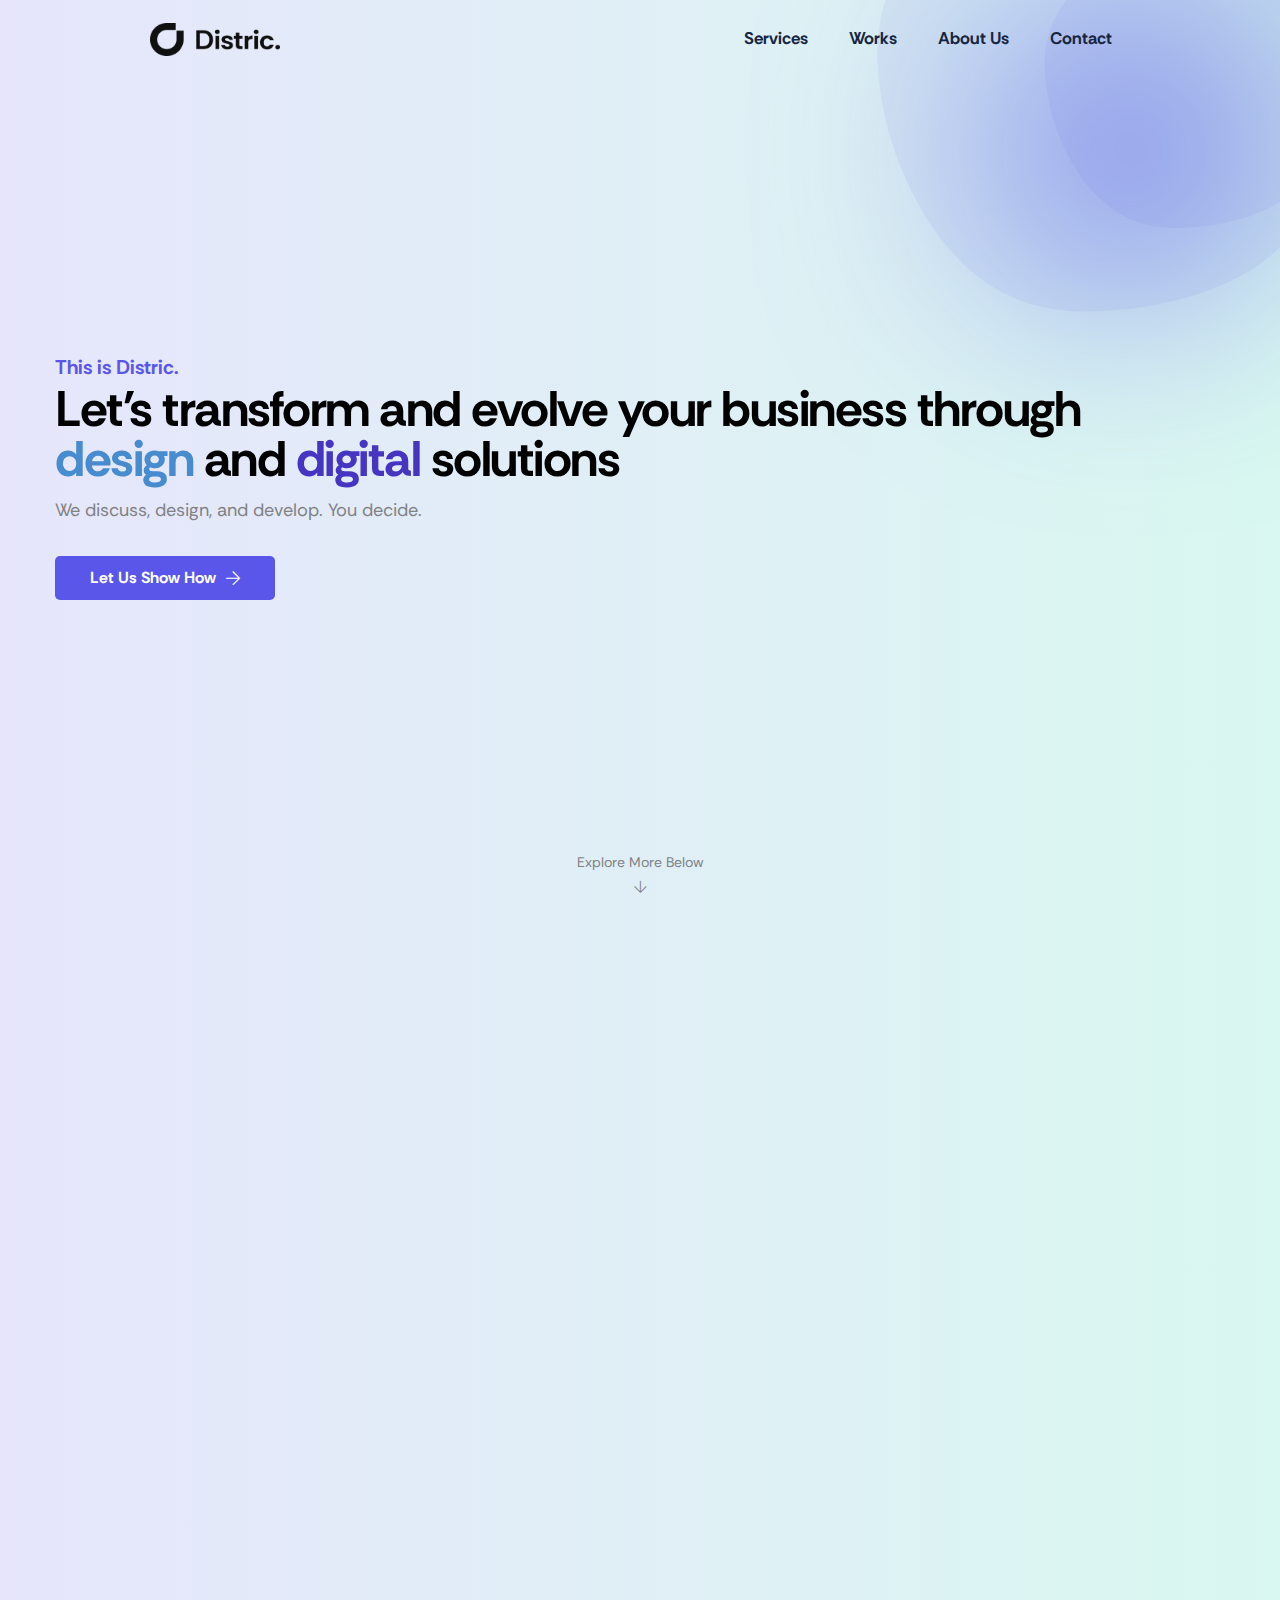
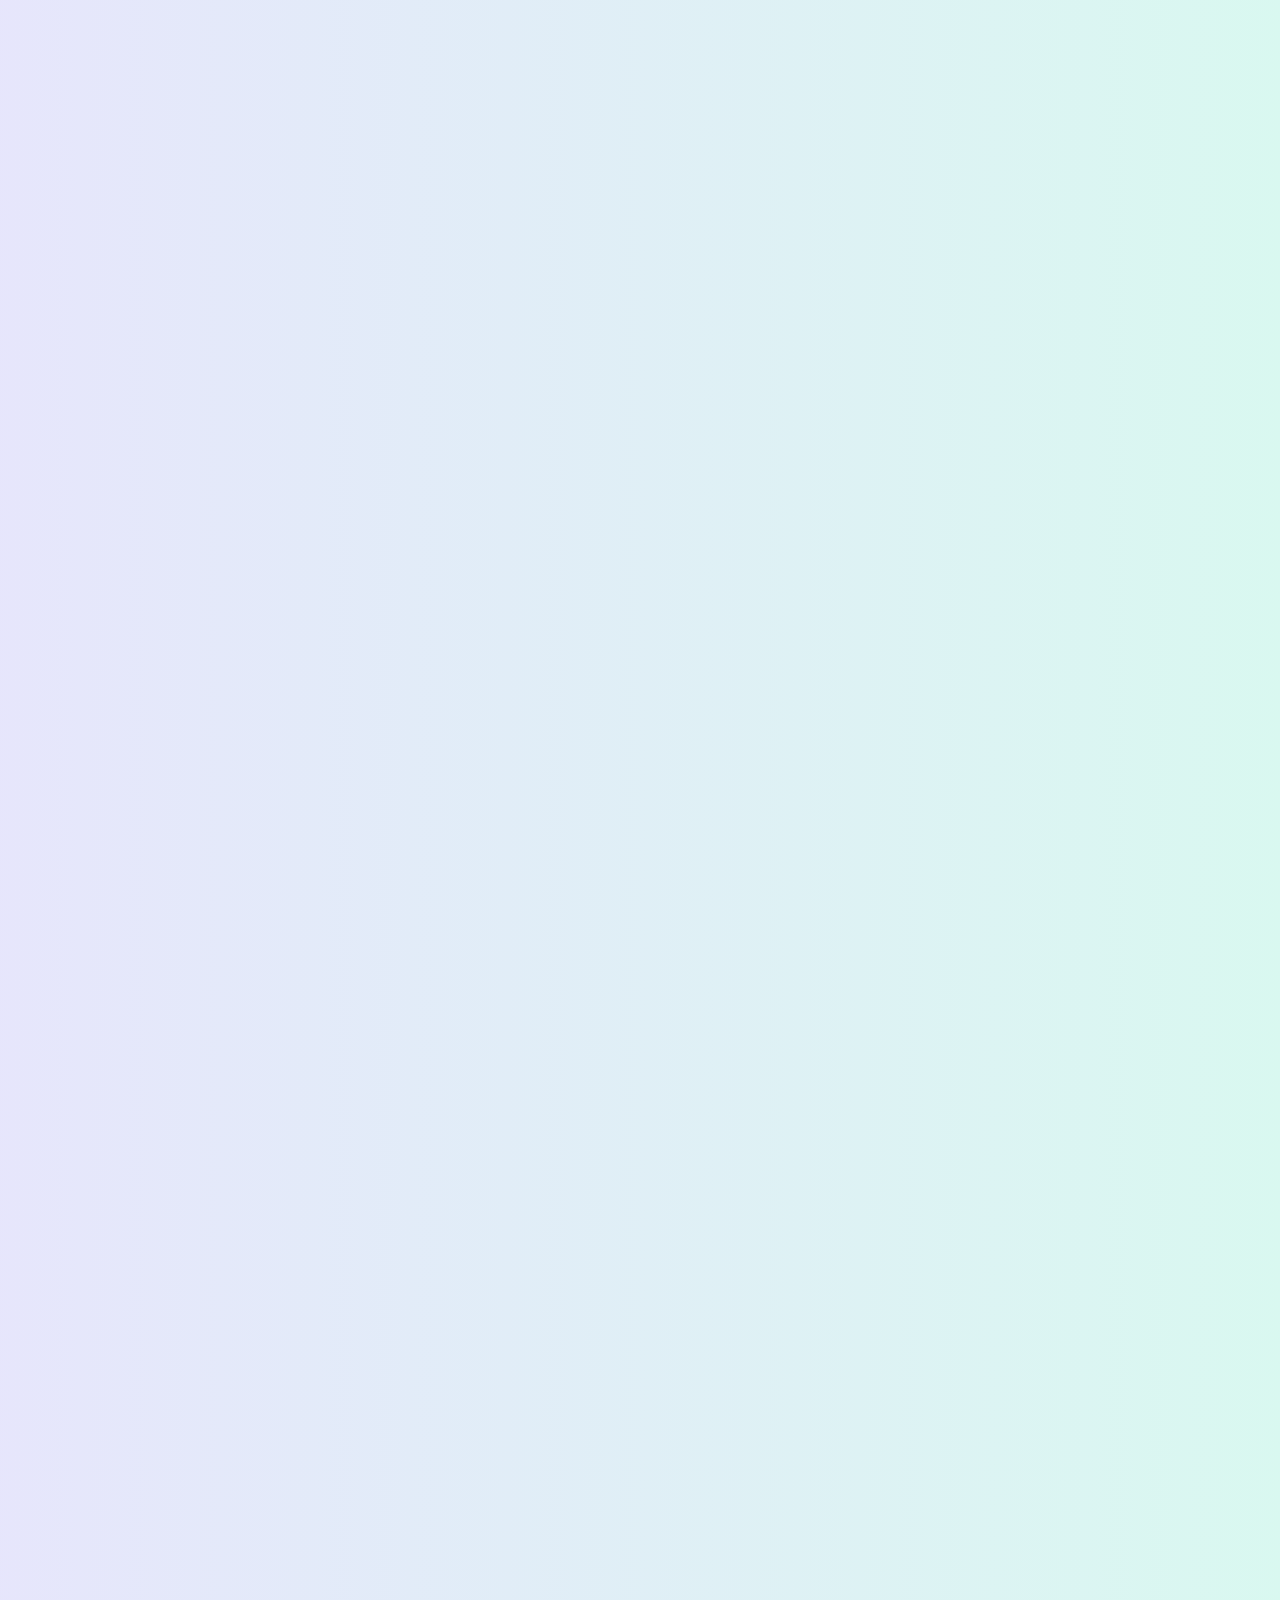
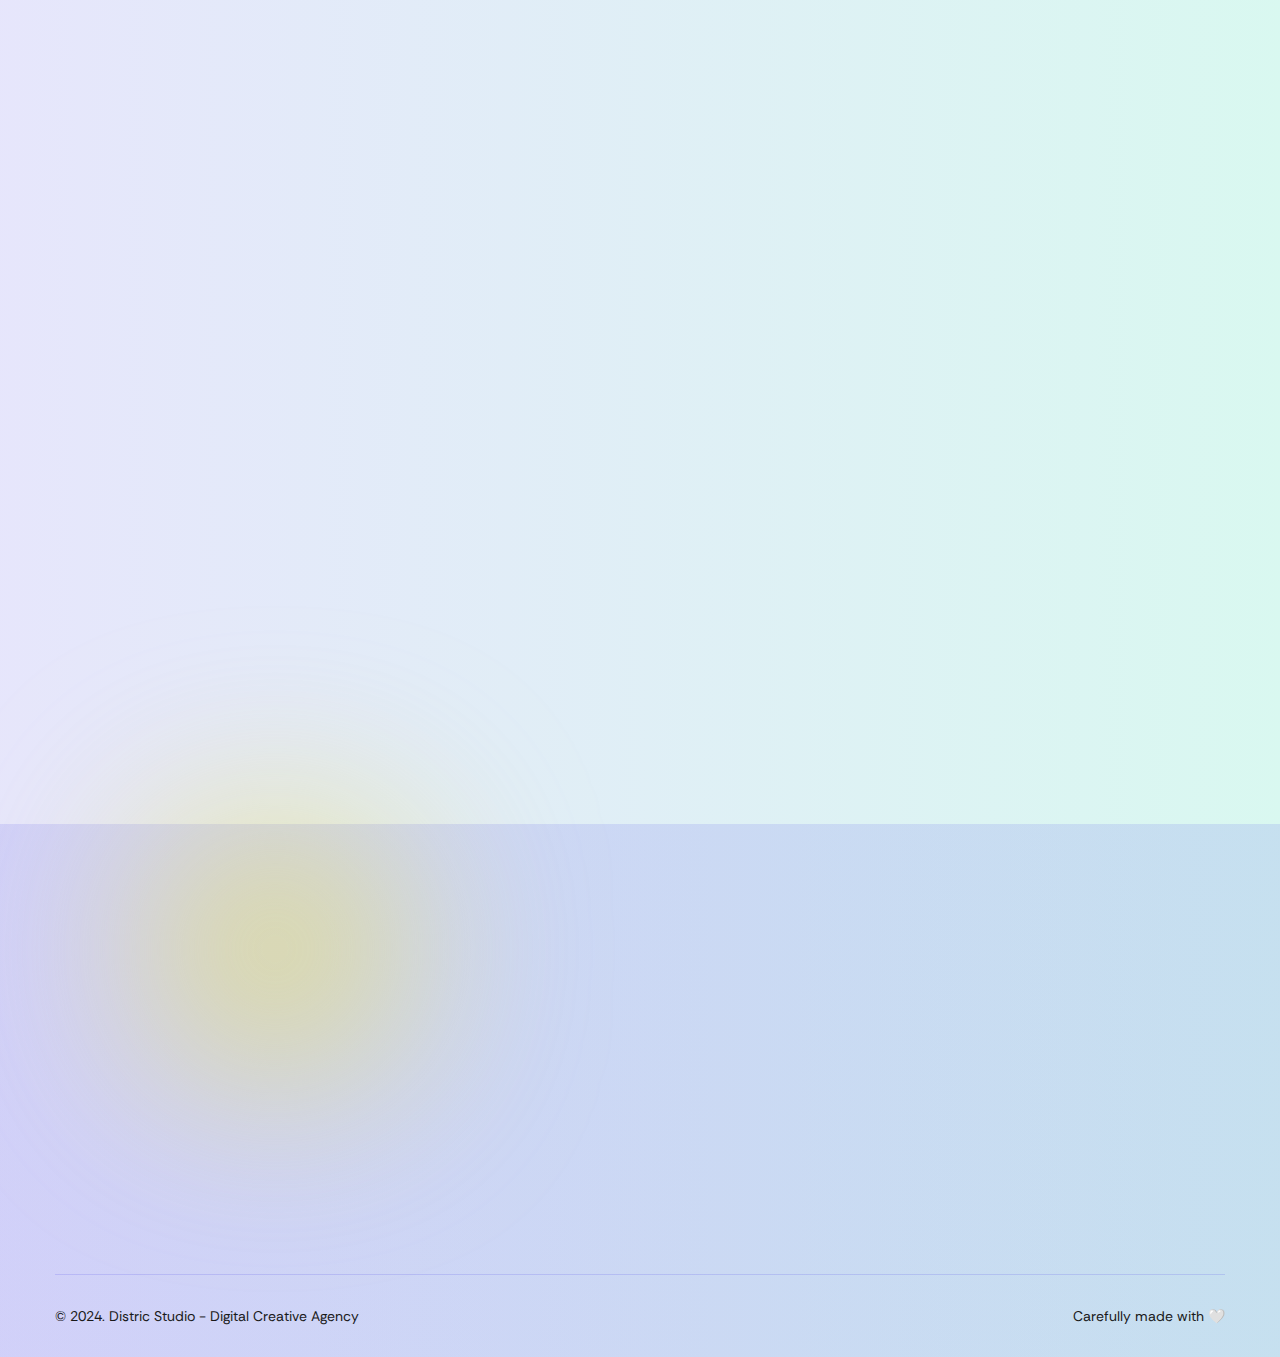
==== commit 1254824c: "Version 1.03" ====
--- a/index.html
+++ b/index.html
@@ -323,7 +323,7 @@
                         <div class="col-lg-4 col-md-6 col-sm-12 cat-1 portfolio-column cat-1">
                             <div class="portfolio-item portfolio-style-two mb-50 wow fadeInUp" data-wow-delay=".1s">
                                 <div class="img-holder">
-                                    <img src="assets/images/portfolio/img-10.jpg" alt="Img">
+                                    <img src="assets/images/portfolio/img-1.jpg" alt="Img">
                                     <div class="portfolio-hover">
                                         <div class="hover-content">
                                             <a class="cat-btn">UI & UX Design</a>
--- a/assets/css/style.css
+++ b/assets/css/style.css
@@ -2127,8 +2127,11 @@
 /* Portfolio Style two */
 
 .portfolio-style-two:hover .img-holder .portfolio-hover{
+    width: 100%;
     visibility: visible;
     opacity: 1;
+    background-color: rgba(0, 0, 0, 0.15);
+    backdrop-filter: blur(5px);
 }
 .portfolio-style-two:hover .img-holder .portfolio-hover .hover-content{
     -webkit-transform: translateY(0px);
@@ -2149,7 +2152,8 @@
     -webkit-box-align: end;
         -ms-flex-align: end;
             align-items: flex-end;
-    padding: 30px 20px;
+    padding: 15px 15px;
+    width: 80%;
     visibility: hidden;
     opacity: 0;
     -webkit-transition: all .3s;
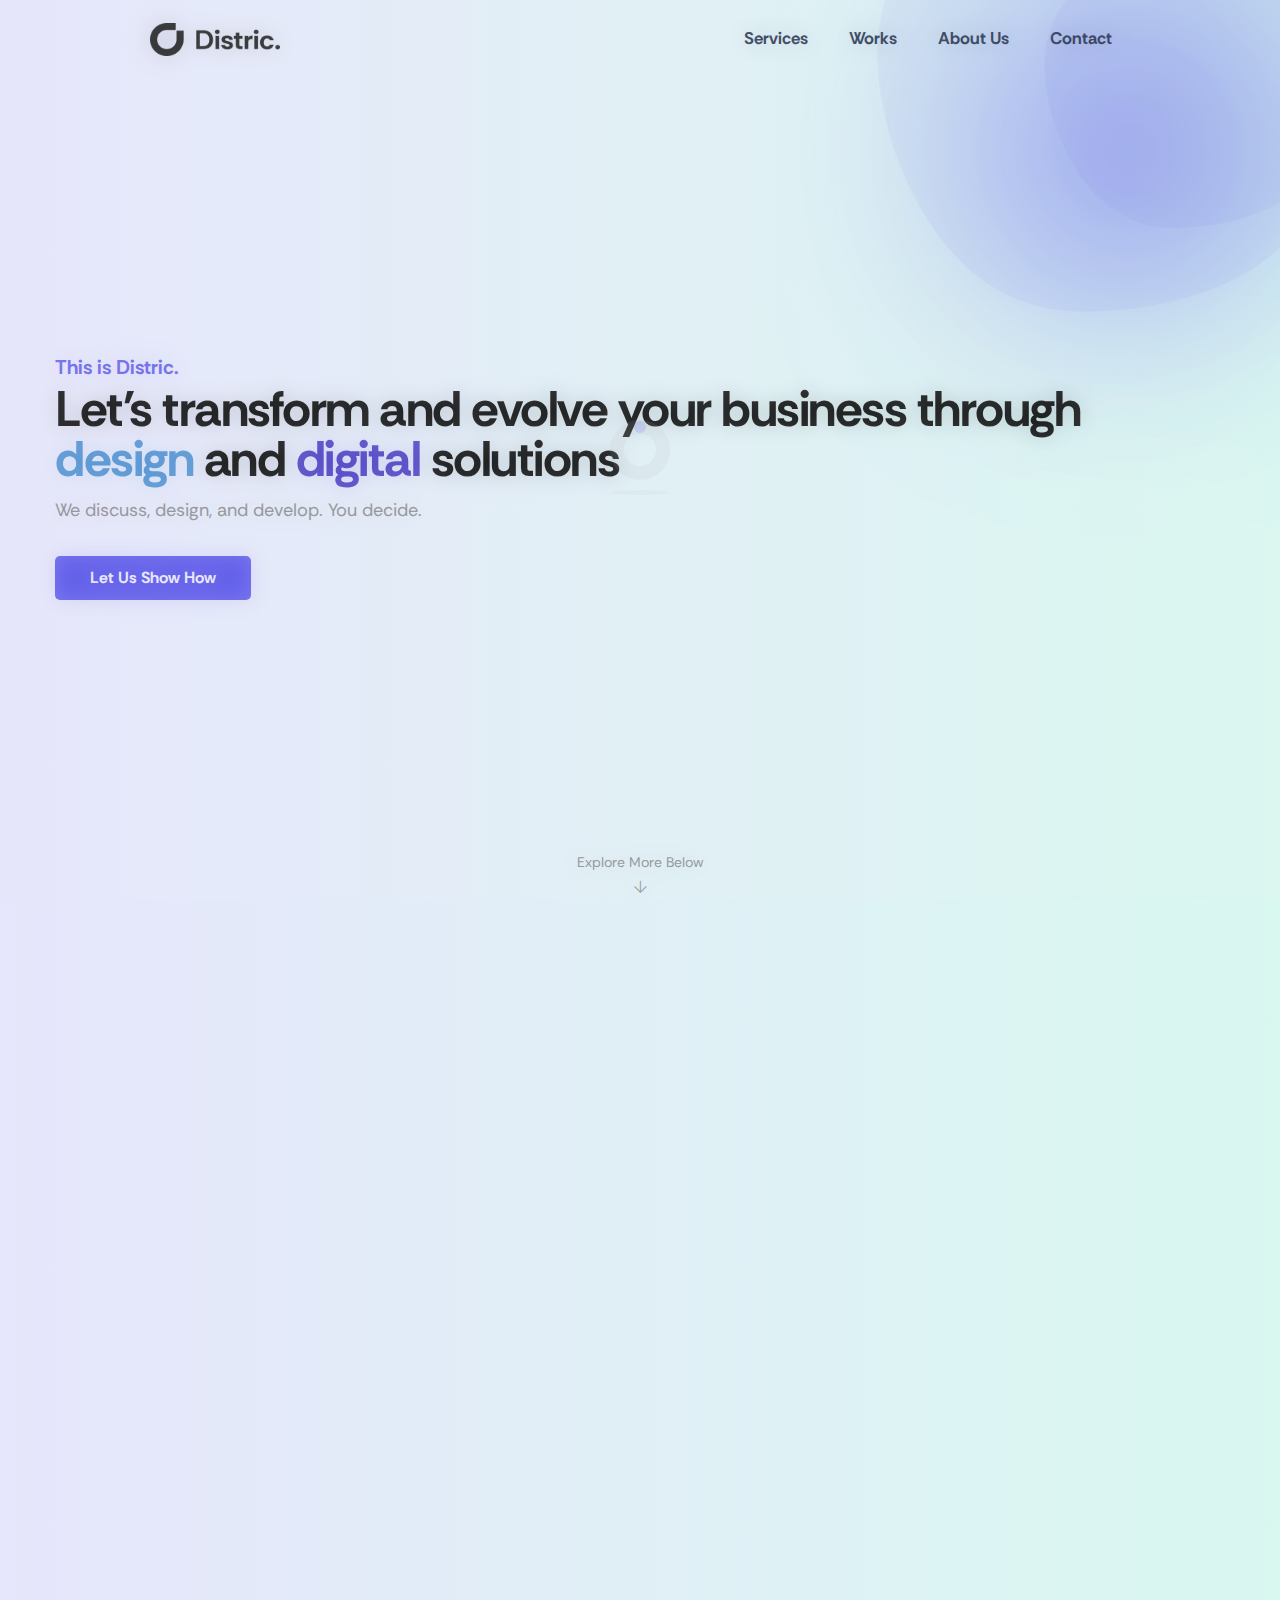
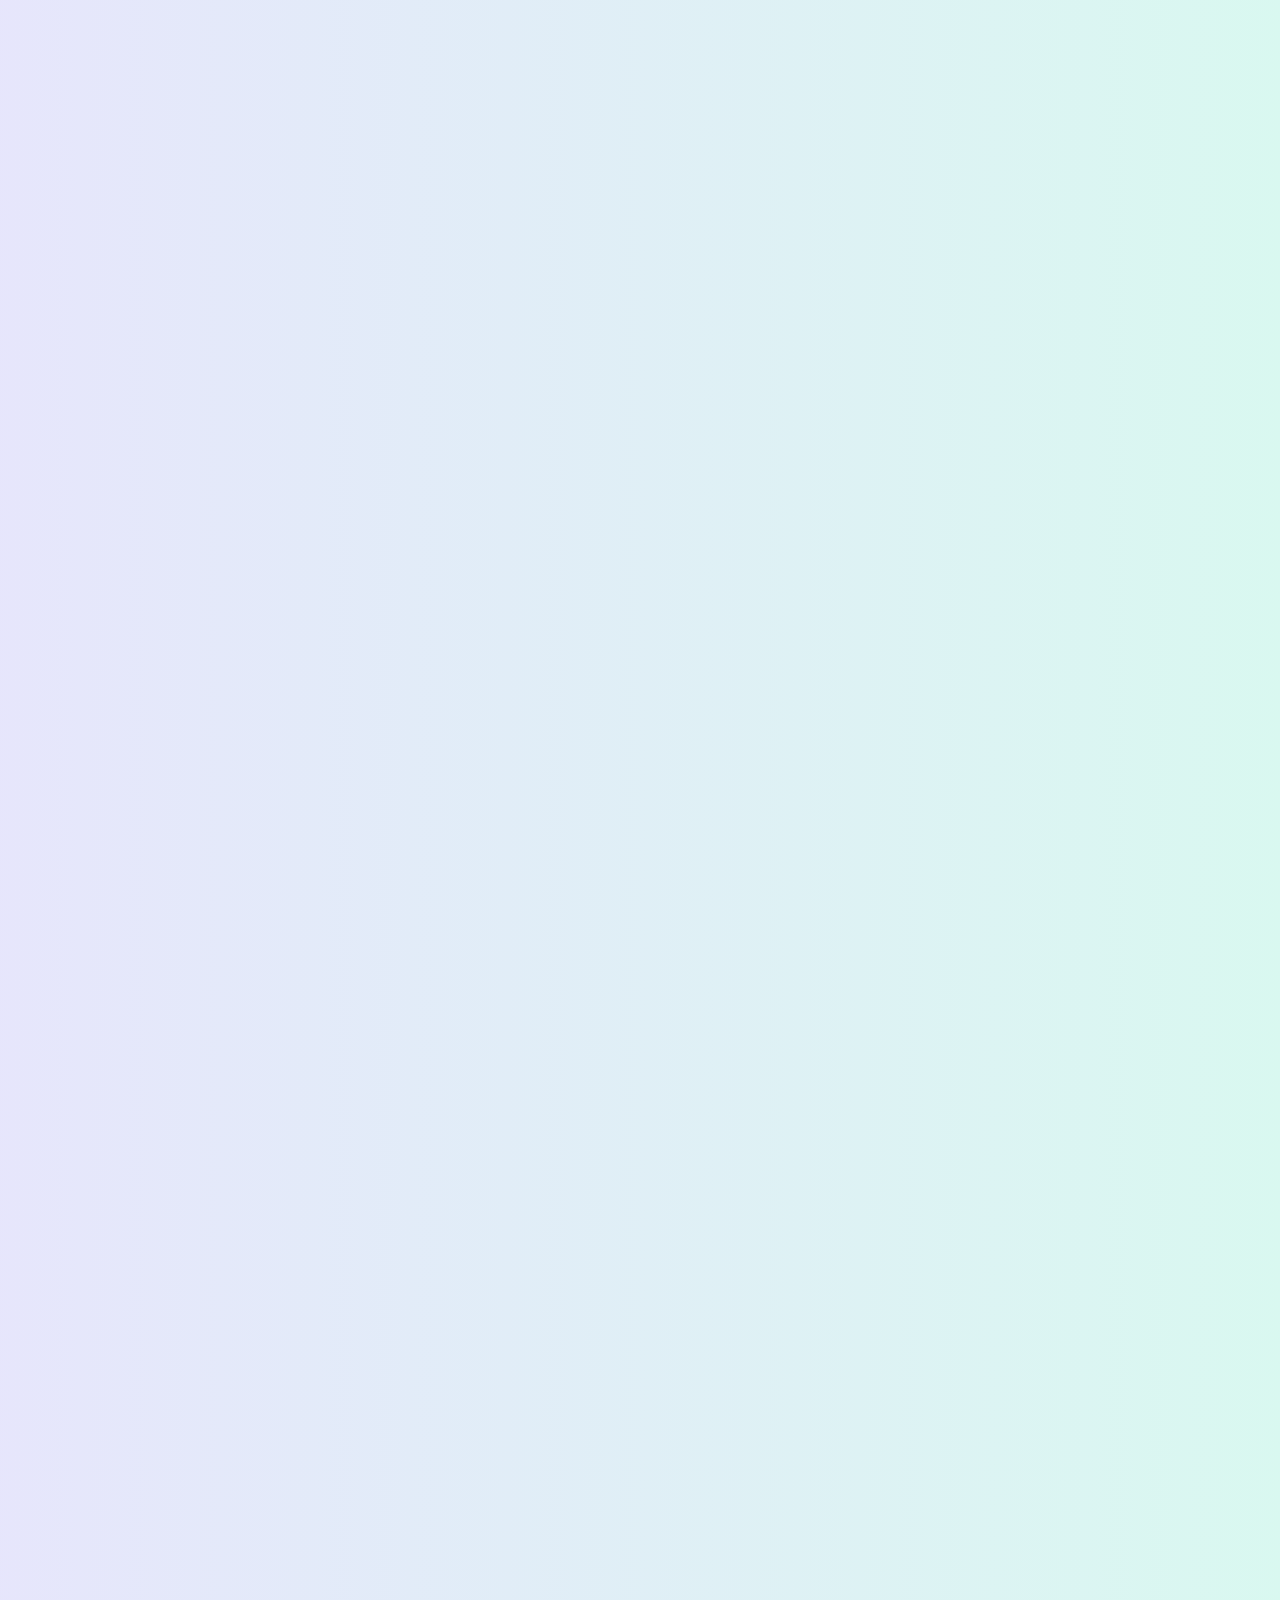
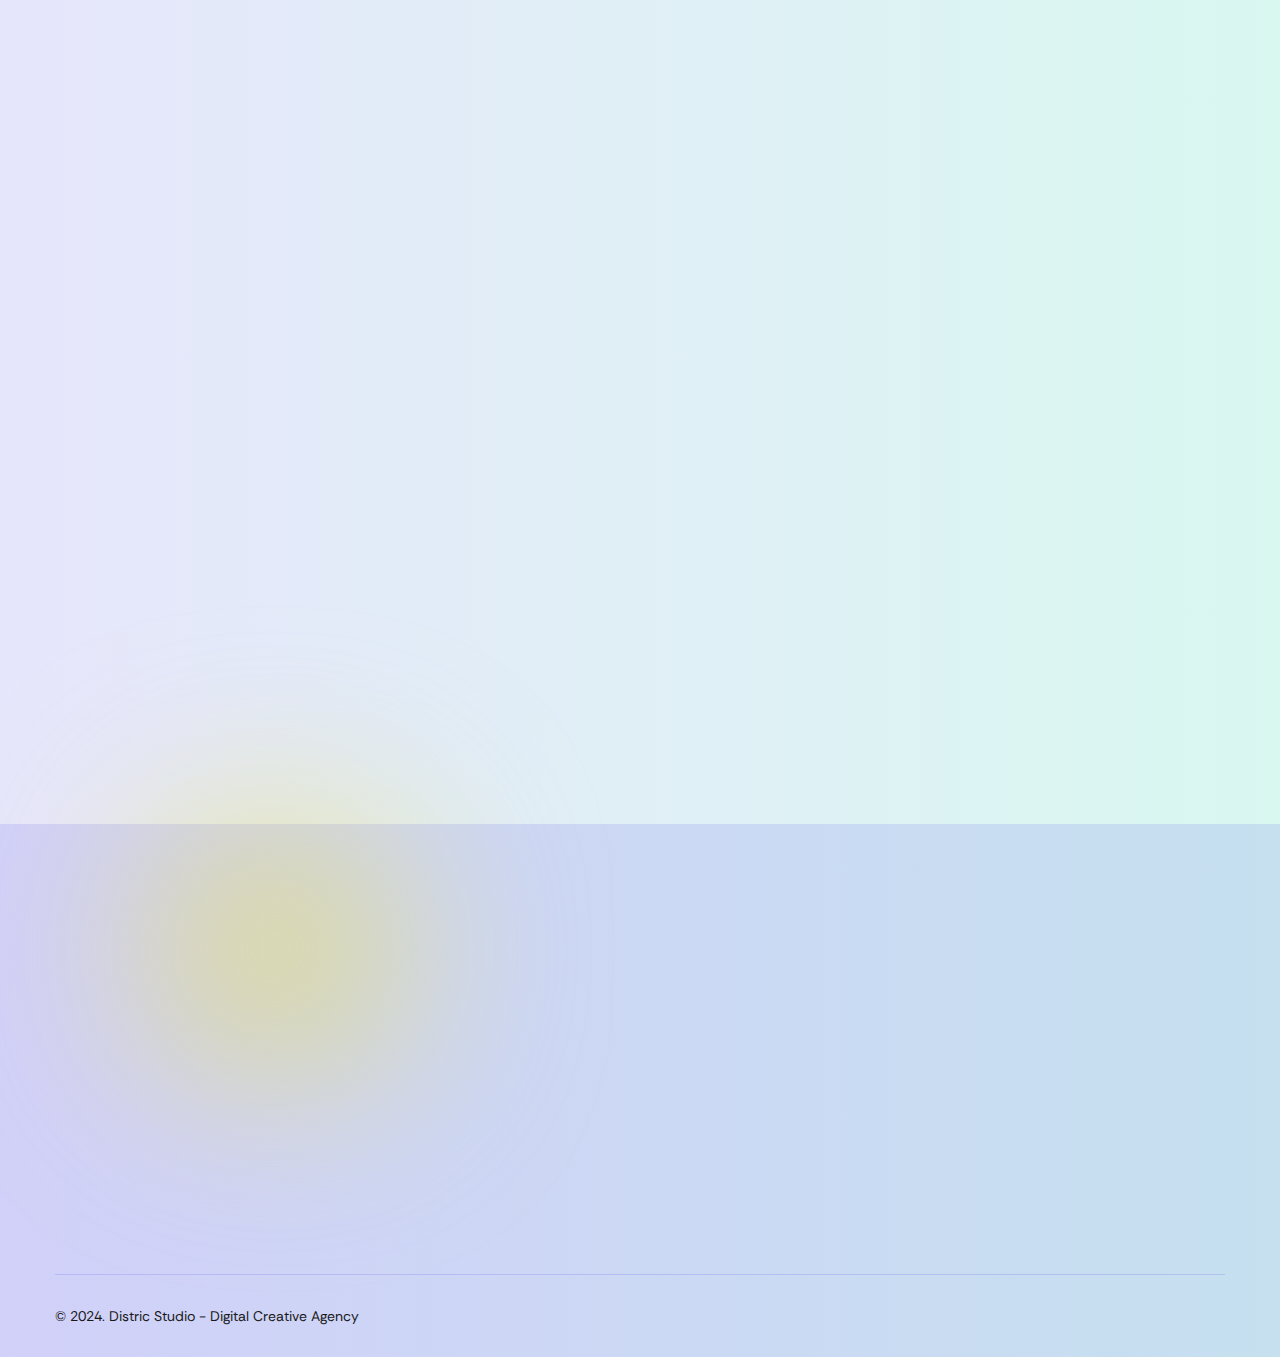
==== commit 0da9d623: "Version 1.04" ====
--- a/index.html
+++ b/index.html
@@ -7,7 +7,7 @@
         <meta name="description" content="">
         <meta name="viewport" content="width=device-width, initial-scale=1, shrink-to-fit=no">
         <!--====== Title ======-->
-        <title>Distric - Digital Creative Agency in Jakarta</title>
+        <title>Digital Creative Agency in Jakarta - Distric Studio</title>
         <!--====== Favicon Icon ======-->
         <link rel="shortcut icon" href="assets/images/favicon.ico" type="image/png">
         <!--====== Default css ======-->
@@ -137,10 +137,10 @@
                                     </ul>
                                 </nav>
                             </div>
-                            <!-- <div class="header-right-nav">
+                            <div class="header-right-nav">
                                 <ul>
-                                    <li class="cart-item"><a href="#"><span class="number">0</span><i class="far fa-shopping-cart"></i></a></li>
-                                    <li class="bar-item"><a href="#"><img src="assets/images/dot.png" alt="dot"></a></li>
+                                    <!-- <li class="cart-item"><a href="#"><span class="number">0</span><i class="far fa-shopping-cart"></i></a></li>
+                                    <li class="bar-item"><a href="#"><img src="assets/images/dot.png" alt="dot"></a></li> -->
                                     <li class="navbar-toggle-btn">
                                         <div class="navbar-toggler">
                                             <span></span>
@@ -149,7 +149,7 @@
                                         </div>
                                     </li>
                                 </ul>
-                            </div> -->
+                            </div>
                         </div>
                     </div>
                 </div>
@@ -170,7 +170,7 @@
                                 <h1 class="wow fadeInUp" data-wow-delay=".5s">Let's transform and evolve your business through<br/> 
                                     <span class="primary-three">design</span> and <span class="primary-four">digital</span> solutions</h1>
                                 <p class="wow fadeInUp" data-wow-delay="1s">We discuss, design, and develop. You decide.</p>
-                                <a href="about.html" class="main-btn arrow-btn wow fadeInUp" data-wow-delay=".7s">Let Us Show How</a>
+                                <a href="about.html" class="main-btn wow fadeInUp" data-wow-delay=".7s">Let Us Show How</a>
                             </div>
                         </div>
                         <!-- <div class="col-lg-6">
@@ -943,7 +943,7 @@
                             </div>
                             <div class="col-lg-5">
                                 <div class="button-box float-lg-right">
-                                    <a href="contact.html" class="main-btn bordered-btn btn-white arrow-btn">Let's Discuss</a>
+                                    <a href="contact.html" class="main-btn bordered-btn btn-white">Let's Discuss</a>
                                 </div>
                             </div>
                         </div>
@@ -1026,11 +1026,6 @@
                             <div class="col-lg-6">
                                 <div class="copyright-text">
                                     <p>&copy; 2024. Distric Studio - Digital Creative Agency</p>
-                                </div>
-                            </div>
-                            <div class="col-lg-6">
-                                <div class="copyright-text text-right">
-                                    <p>Carefully made with 🤍</p>
                                 </div>
                             </div>
                             <!-- <div class="col-lg-6">
--- a/assets/css/style.css
+++ b/assets/css/style.css
@@ -422,6 +422,9 @@
     -webkit-transition: all 0.2s ease-out 0s;
     -o-transition: all 0.2s ease-out 0s;
     transition: all 0.2s ease-out 0s;
+    visibility: visible;
+    opacity: 1;
+    
 }
 .btn-link:after{
     display: inline-block;
@@ -433,6 +436,8 @@
     -webkit-transition: all 0.2s ease-out 0s;
     -o-transition: all 0.2s ease-out 0s;
     transition: all 0.2s ease-out 0s;
+    visibility: hidden;
+    opacity: 0;
 }
 .btn-link-two:before{
     display: inline-block;
@@ -894,7 +899,7 @@
     top: 0;
     left: 0;
     width: 100%;
-    height: 100%;
+    height: 100vh;
     background-color: rgba(0, 0, 0, 0.5);
     -webkit-transition: all 0.3s ease-out 0s;
     -o-transition: all 0.3s ease-out 0s;
@@ -906,6 +911,10 @@
 .header-navigation .nav-overlay.active {
     visibility: visible;
     opacity: 1;
+    height: 100vh;
+    -webkit-transition: all 0.3s ease-out 0s;
+    -o-transition: all 0.3s ease-out 0s;
+    transition: all 0.3s ease-out 0s;
 }
 .breakpoint-on .nav-ml-mr-auto{
     margin-left: 0px;
@@ -1041,7 +1050,7 @@
     display: none;
 }
 .header-navigation.breakpoint-on .primary-menu{
-    padding-bottom: 15px;
+    padding-bottom: 0px;
 }
 .header-navigation.breakpoint-on .nav-menu {
     text-align: left;
@@ -1051,7 +1060,7 @@
     left: -300px;
     z-index: 9999;
     width: 300px;
-    height: 100%;
+    height: 100vh;
     -webkit-transition-duration: 500ms;
             -o-transition-duration: 500ms;
        transition-duration: 500ms;
@@ -1061,6 +1070,7 @@
     display: block;
     overflow-x: hidden;
     overflow-y: scroll;
+    overflow: auto;
     padding-top: 70px;
 }
 .header-navigation.breakpoint-on .nav-menu.menu-on {
@@ -1624,8 +1634,9 @@
 /* Page Banner */
 
 .page-banner{
-    padding: 250px 0 160px;
+    padding: 8rem 0 160px;
     background-image: -ms-linear-gradient( 0deg, rgb(89,86,233) 0%, rgb(0,208,156) 100%);
+    /* height: 100vh; */
 }
 .page-banner:after{
     position: absolute;
@@ -1634,9 +1645,9 @@
     content: '';
     width: 100%;
     height: 100%;
-    background: -webkit-gradient( linear, left top, right top, from(rgb(89,86,233)), to(rgb(0,208,156)));
+    /* background: -webkit-gradient( linear, left top, right top, from(rgb(89,86,233)), to(rgb(0,208,156)));
     background: -o-linear-gradient( left, rgb(89,86,233) 0%, rgb(0,208,156) 100%);
-    background: linear-gradient( 90deg, rgb(89,86,233) 0%, rgb(0,208,156) 100%);
+    background: linear-gradient( 90deg, rgb(89,86,233) 0%, rgb(0,208,156) 100%); */
     opacity: .1;
     z-index: -1;
 }
@@ -1662,6 +1673,11 @@
 }
 .page-banner .page-title h1{
     margin-bottom: 10px;
+}
+.page-banner .page-title .sub-title{
+    font-size: 20px;
+    font-weight: 700;
+    color: var(--blue-dark);
 }
 .page-banner .page-title .breadcrumbs-link li{
     display: inline-block;
@@ -1685,9 +1701,10 @@
 }
 .page-banner .page-banner-img{
     position: relative;
-    margin-bottom: -250px;
+    /* margin-bottom: -250px; */
 }
 .page-banner .page-banner-img img{
+    max-height: 500px;
     border-radius: 9px;
 }
 .page-banner .page-banner-img .play-content{
@@ -1882,9 +1899,9 @@
     background-color: rgba(255, 255, 255, 0.3);
     backdrop-filter: blur(5px);
     border: 1px solid rgba(118, 111, 111, 0.1);
-    -webkit-transition: all .3s;
-    -o-transition: all .3s;
-    transition: all .3s;
+    -webkit-transition: all .3s ease-out 0s;
+    -o-transition: all .3s ease-out 0s;
+    transition: all .3s ease-out 0s;
 }
 .service-style-one:hover{
     background-color: #fff;
@@ -1894,9 +1911,11 @@
 }
 .service-style-two:hover .btn-link:after{
     margin-left:15px;
-    -webkit-transition: all 0.2s ease-out 0s;
-    -o-transition: all 0.2s ease-out 0s;
-    transition: all 0.2s ease-out 0s;
+    -webkit-transition: all 0.3s ease-out 0s;
+    -o-transition: all 0.3s ease-out 0s;
+    transition: all 0.3s ease-out 0s;
+    visibility: visible;
+    opacity: 1;
 }
 .service-item .icon{
     margin-bottom: 10px;
@@ -2132,6 +2151,7 @@
     opacity: 1;
     background-color: rgba(0, 0, 0, 0.15);
     backdrop-filter: blur(5px);
+    -webkit-backdrop-filter: blur(5px);
 }
 .portfolio-style-two:hover .img-holder .portfolio-hover .hover-content{
     -webkit-transform: translateY(0px);
@@ -2153,7 +2173,7 @@
         -ms-flex-align: end;
             align-items: flex-end;
     padding: 15px 15px;
-    width: 80%;
+    width: 100%;
     visibility: hidden;
     opacity: 0;
     -webkit-transition: all .3s;
@@ -2161,9 +2181,9 @@
     transition: all .3s;
 }
 .portfolio-style-two .img-holder .portfolio-hover .hover-content{
-    -webkit-transform: translateY(-30px);
-        -ms-transform: translateY(-30px);
-            transform: translateY(-30px);
+    -webkit-transform: translateY(30px);
+        -ms-transform: translateY(30px);
+            transform: translateY(30px);
     -webkit-transition: all .4s;
     -o-transition: all .4s;
     transition: all .4s;
@@ -3782,11 +3802,12 @@
     color: #fff;
 }
 .list-style-two li{
-    font-weight: 500;
+    font-weight: 400;
 }
 .list-style-two li:before{
-    content: '\f061';
-    margin-right: 15px;
+    content: '\f058';
+    margin-right: 10px;
+    font-weight: 300;
 }
 /*---==================
     End Elements  css 
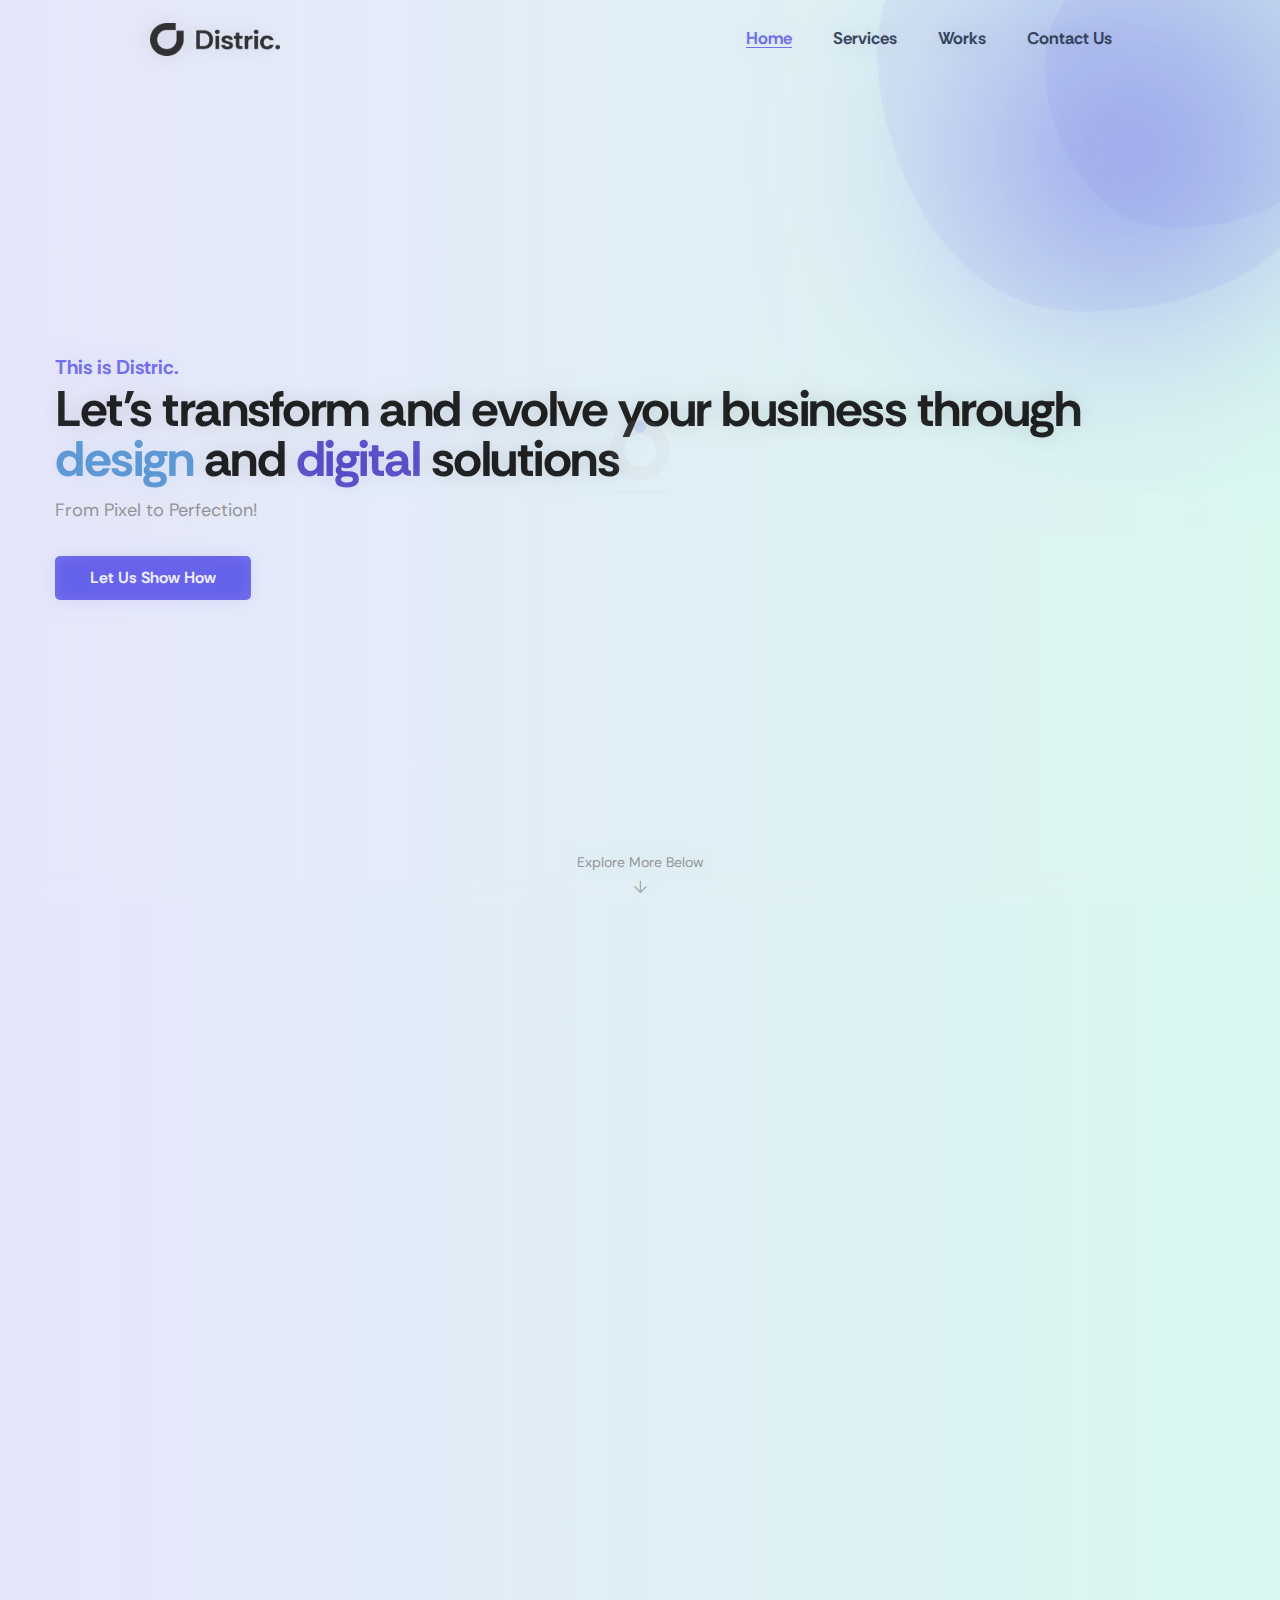
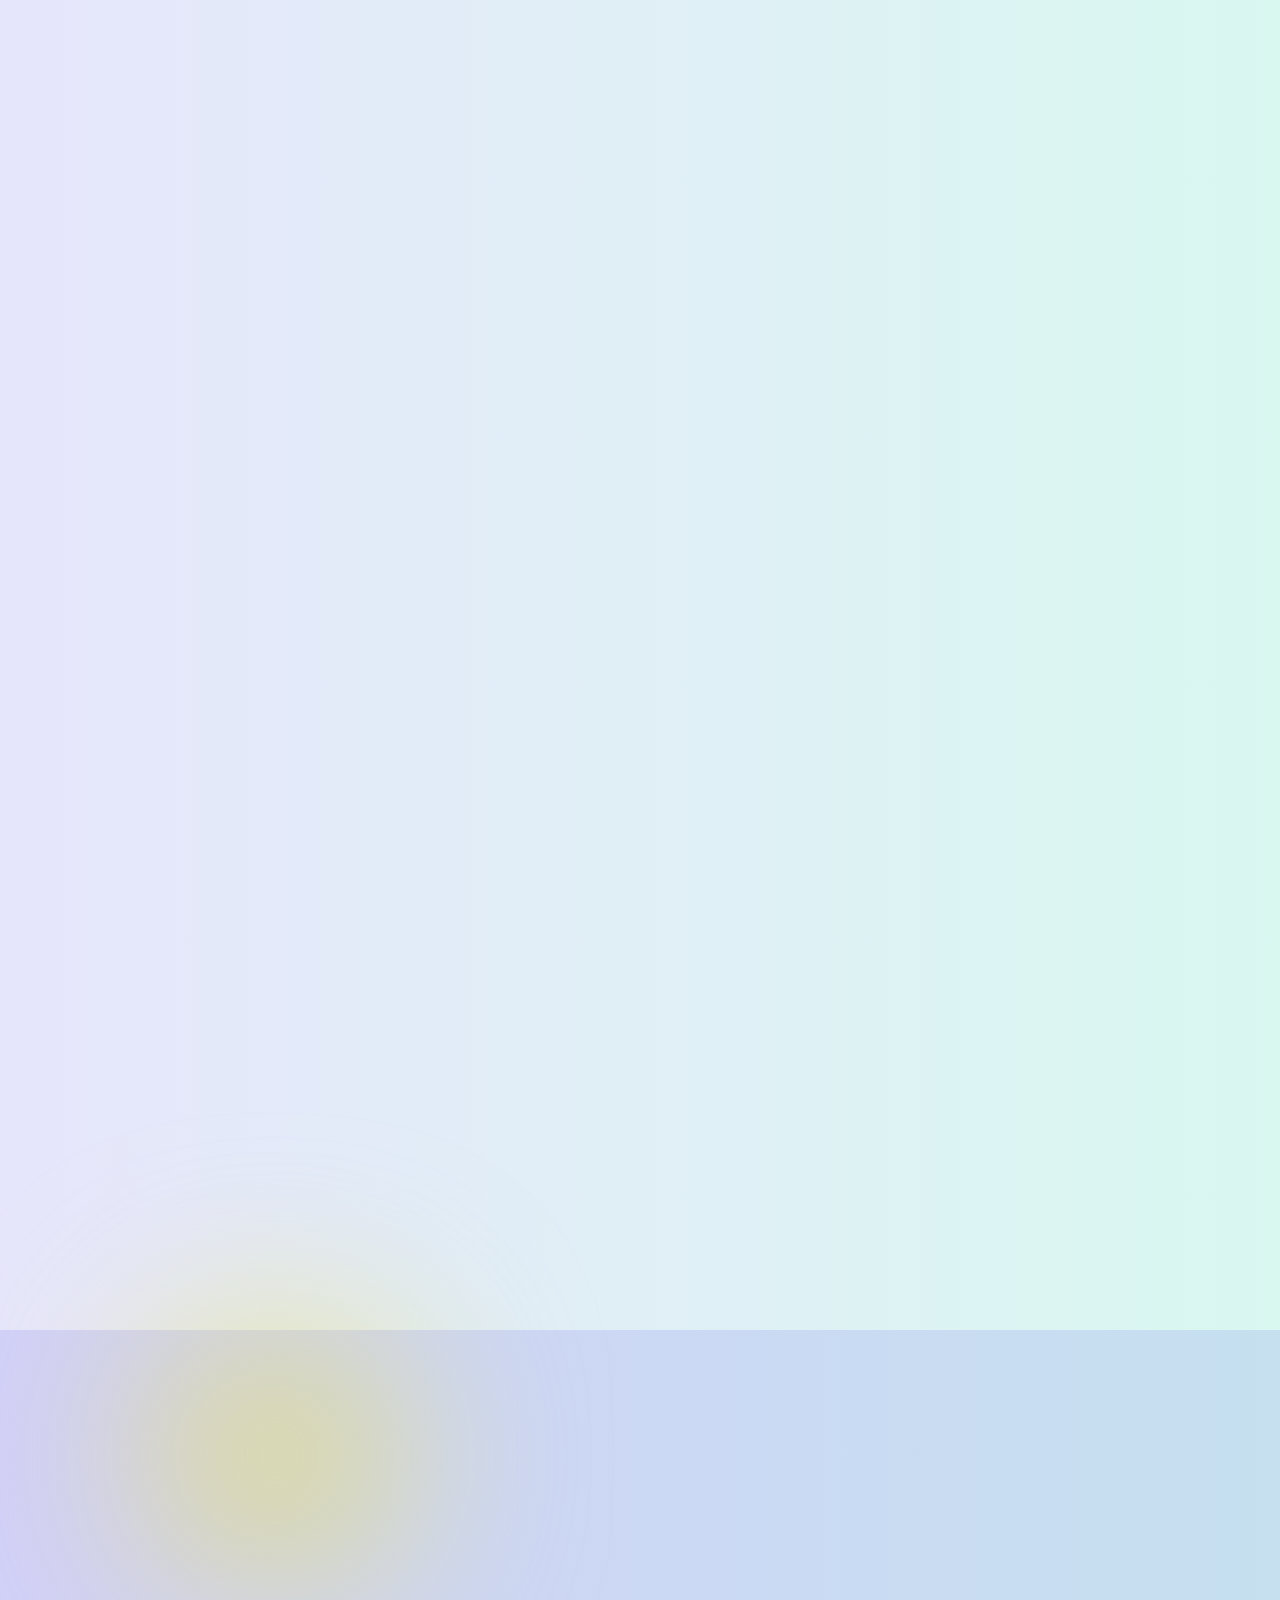
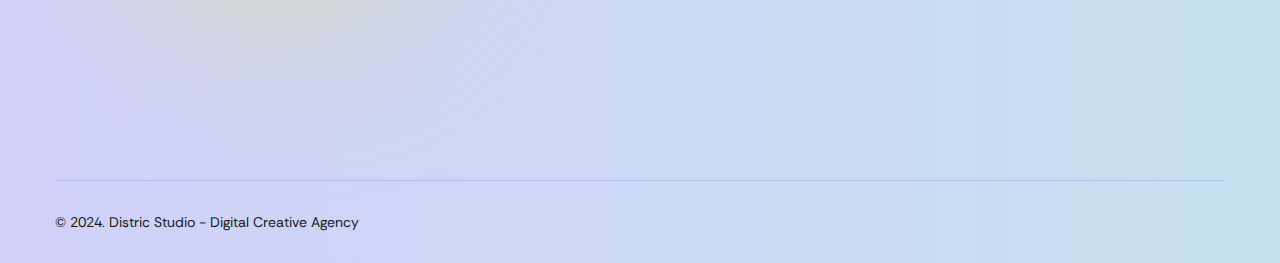
==== commit b82f0e60: "Version 2.00" ====
--- a/index.html
+++ b/index.html
@@ -17,7 +17,7 @@
         <!--====== Responsive css ======-->
         <link rel="stylesheet" href="assets/css/responsive.css">
     </head>
-    <body>
+    <body data-spy="scroll" data-target=".main-menu">
         <div class="gradient-body">
             <!--====== Start Preloader ======-->
             <div class="preloader">
@@ -108,32 +108,11 @@
                                                 </li>
                                             </ul>
                                         </li> -->
-                                        <li class="menu-item"><a href="services.html" class="nav-link">Services</a>
-                                            <!-- <ul class="sub-menu">
-                                                <li><a href="services.html">Our Service</a></li>
-                                                <li><a href="service-details.html">Service Details</a></li>
-                                            </ul> -->
-                                        </li>
-                                        <li class="menu-item"><a href="projects.html" class="nav-link">Works</a>
-                                            <!-- <ul class="sub-menu">
-                                                <li><a href="projects.html">Our Portfolio</a></li>
-                                                <li><a href="project-details.html">Portfolio Details</a></li>
-                                            </ul> -->
-                                        </li>
-                                        <li class="menu-item"><a href="about.html" class="nav-link">About Us</a>
-                                            <!-- <ul class="sub-menu">
-                                                <li><a href="about.html">About Us</a></li>
-                                                <li><a href="team.html">Our Team</a></li>
-                                                <li><a href="team-details.html">Team Details</a></li>
-                                            </ul> -->
-                                        </li>
-                                        <!-- <li class="menu-item"><a href="blogs.html" class="nav-link">Blogs</a>
-                                            <ul class="sub-menu">
-                                                <li><a href="blogs.html">Our Blog</a></li>
-                                                <li><a href="blog-details.html">Blog Details</a></li>
-                                            </ul>
-                                        </li> -->
-                                        <li class="menu-item"><a href="contact.html" class="nav-link">Contact</a></li>
+                                        <li class="menu-item"><a href="#home" class="page-scroll active nav-link">Home</a></li>
+                                        <li class="menu-item"><a href="#services" class="page-scroll nav-link">Services</a></li>
+                                        <li class="menu-item"><a href="#works" class="page-scroll nav-link">Works</a></li>
+                                        <!-- <li class="menu-item"><a href="#about" class="page-scroll nav-link">About Us</a></li> -->
+                                        <li class="menu-item"><a href="contact.html" class="nav-link">Contact Us</a></li>
                                     </ul>
                                 </nav>
                             </div>
@@ -157,7 +136,7 @@
             <!--====== End Header Section ======-->
             
             <!--====== Start Banner Section ======-->
-            <section class="hero-banner-v2 position-relative z-1">
+            <section class="hero-banner-v2 position-relative z-1" id="home">
                 <div class="shape shape-one"><span><img src="assets/images/hero/hero-two-shape-1.png" alt=""></span></div>
                 <div class="shape shape-two"><span><img src="assets/images/hero/hero-two-shape-2.png" alt=""></span></div>
                 <!-- <div class="shape shape-three"><span><img src="assets/images/hero/hero-two-shape-3.png" alt=""></span></div> -->
@@ -169,7 +148,7 @@
                                 <span class="sub-title wow fadeInUp">This is Distric.</span>
                                 <h1 class="wow fadeInUp" data-wow-delay=".5s">Let's transform and evolve your business through<br/> 
                                     <span class="primary-three">design</span> and <span class="primary-four">digital</span> solutions</h1>
-                                <p class="wow fadeInUp" data-wow-delay="1s">We discuss, design, and develop. You decide.</p>
+                                <p class="wow fadeInUp" data-wow-delay="1s">From Pixel to Perfection!</p>
                                 <a href="about.html" class="main-btn wow fadeInUp" data-wow-delay=".7s">Let Us Show How</a>
                             </div>
                         </div>
@@ -187,7 +166,7 @@
             <!--====== End Banner Section ======-->
             
             <!--====== Start Service Section ======-->
-            <section class="service-area service-area-v1 pt-80 pb-80">
+            <section class="service-area service-area-v1 pt-80 pb-80" id="services">
                 <div class="container">
                     <div class="service-wrapper pt-40 pb-40">
                         <div class="row">
@@ -199,66 +178,60 @@
                             </div>
                         </div>
                         <div class="row justify-content-center">
-                            <div class="col-lg-4 col-md-6 col-sm-12" onclick="location.href='service-details.html'" style="cursor: pointer">
+                            <div class="col-lg-4 col-md-6 col-sm-12">
                                 <div class="service-item service-style-two wow fadeInUp" data-wow-delay=".5s">
-                                    <!-- <div class="icon">
-                                        <i class="flaticon-strategy"></i>
-                                    </div> -->
                                     <div class="text">
-                                        <h3 class="title"><a href="service-details.html">Product Design</a></h3>
-                                        <p>We can provide your brand from a new design system to high fidelity prototype</p>
-                                        <!-- <ul class="list-style-two">
-                                            <li>Product Management</li>
-                                            <li>MVP Definition</li>
-                                            <li>Product Strategy</li>
-                                        </ul> -->
-                                        <a href="service-details.html" class="btn-link">More Detail</a>
-                                    </div>
-                                </div>
-                            </div>
-                            <div class="col-lg-4 col-md-6 col-sm-12" onclick="location.href='service-details.html'" style="cursor: pointer">
-                                <div class="service-item service-style-two wow fadeInUp" data-wow-delay=".7s">
-                                    <!-- <div class="icon">
-                                        <i class="flaticon-strategy"></i>
-                                    </div> -->
+                                        <h3 class="title">Product Design</h3>
+                                        <p>Design is our expertise, get ready to explore our design solutions</p>
+                                        <ul class="list-style-two">
+                                            <li>Wireframes</li>
+                                            <li>Lofi to Hifi Design</li>
+                                            <li>Prototype and Mockups</li>
+                                            <li>Design System</li>
+                                        </ul>
+                                        <!-- <a href="service-details.html" class="btn-link">More Detail</a> -->
+                                    </div>
+                                </div>
+                            </div>
+                            <div class="col-lg-4 col-md-6 col-sm-12">
+                                <div class="service-item service-style-two wow fadeInUp" data-wow-delay=".5s">
                                     <div class="text">
-                                        <h3 class="title"><a href="service-details.html">Product Development</a></h3>
-                                        <p>We can provide your brand from a new design system to high fidelity prototype</p>
-                                        <!-- <ul class="list-style-two">
-                                            <li>Product Management</li>
-                                            <li>MVP Definition</li>
-                                            <li>Product Strategy</li>
-                                        </ul> -->
-                                        <a href="service-details.html" class="btn-link">More Detail</a>
-                                    </div>
-                                </div>
-                            </div>
-                            <div class="col-lg-4 col-md-6 col-sm-12" onclick="location.href='service-details.html'" style="cursor: pointer">
-                                <div class="service-item service-style-two wow fadeInUp" data-wow-delay=".9s">
-                                    <!-- <div class="icon">
-                                        <i class="flaticon-strategy"></i>
-                                    </div> -->
+                                        <h3 class="title">Product Development</h3>
+                                        <p>Not only design, we can also develop and make your brand online to the internet</p>
+                                        <ul class="list-style-two">
+                                            <li>Front-end Code</li>
+                                            <li>Landing Page</li>
+                                            <li>Static Website</li>
+                                        </ul>
+                                        <!-- <a href="service-details.html" class="btn-link">More Detail</a> -->
+                                    </div>
+                                </div>
+                            </div>
+                            <div class="col-lg-4 col-md-6 col-sm-12">
+                                <div class="service-item service-style-two wow fadeInUp" data-wow-delay=".5s">
                                     <div class="text">
-                                        <h3 class="title"><a href="service-details.html">Graphic Design</a></h3>
-                                        <p>We can provide your brand from a new design system to high fidelity prototype</p>
-                                        <!-- <ul class="list-style-two">
-                                            <li>Product Management</li>
-                                            <li>MVP Definition</li>
-                                            <li>Product Strategy</li>
-                                        </ul> -->
-                                        <a href="service-details.html" class="btn-link">More Detail</a>
-                                    </div>
-                                </div>
-                            </div>
-                        </div>
-                        <div class="row pt-40">
+                                        <h3 class="title">Graphic Design</h3>
+                                        <p>Crave something visually new for your brand? It's your time!</p>
+                                        <ul class="list-style-two">
+                                            <li>Logo Creation</li>
+                                            <li>Brand Identity</li>
+                                            <li>Brand Imagery</li>
+                                            <li>Design Guidelines</li>
+                                        </ul>
+                                        <!-- <a href="service-details.html" class="btn-link">More Detail</a> -->
+                                    </div>
+                                </div>
+                            </div>
+                        </div>
+                        <!-- <div class="row pt-40">
                             <div class="col-lg text-center">
                                 <a href="about.html" class="main-btn wow fadeInUp" data-wow-delay=".7s">See All Services</a>
                             </div>
-                        </div>
-                    </div>
-                </div>
-            </section><!--====== End Service Section ======-->
+                        </div> -->
+                    </div>
+                </div>
+            </section>
+            <!--====== End Service Section ======-->
 
             <!--====== Start About Section ======-->
             <!-- <section class="about-area about-area-v2 pt-130">
@@ -295,7 +268,7 @@
             <!--====== End About Section ======-->
             
             <!--====== Start Portfolio Section ======-->
-            <section class="portfolio-area portfolio-area-v2 pt-80">
+            <section class="portfolio-area portfolio-area-v2 pt-80 pb-80" id="works">
                 <div class="container">
                     <div class="row justify-content-center">
                         <div class="col-lg-8">
@@ -479,84 +452,9 @@
                 </div>
             </section> -->
             <!--====== End Contact Section ======-->
-            
-            <!--====== Start Counter Section ======-->
-            <!-- <section class="counter-area counter-area-v2 pb-90">
-                <div class="container">
-                    <div class="row justify-content-center">
-                        <div class="col-lg-7">
-                            <div class="section-title text-center mb-55 wow fadeInUp">
-                                <h2>Why People’s Like Us</h2>
-                                <p>Professional Design Agency to provide solutions</p>
-                            </div>
-                        </div>
-                    </div>
-                    <div class="row">
-                        <div class="col-lg-3 col-md-6 col-sm-12">
-                            <div class="counter-item mb-40 wow fadeInUp" data-wow-delay=".2s">
-                                <div class="icon">
-                                    <i class="flaticon-start-up"></i>
-                                </div>
-                                <div class="text">
-                                    <h2 class="number"><span>256</span>+</h2>
-                                    <p>Project Complate</p>
-                                </div>
-                            </div>
-                        </div>
-                        <div class="col-lg-3 col-md-6 col-sm-12">
-                            <div class="counter-item mb-40 item-active wow fadeInUp" data-wow-delay=".3s">
-                                <div class="icon">
-                                    <i class="flaticon-creativity"></i>
-                                </div>
-                                <div class="text">
-                                    <h2 class="number"><span>783</span>+</h2>
-                                    <p>Project Complate</p>
-                                </div>
-                            </div>
-                        </div>
-                        <div class="col-lg-3 col-md-6 col-sm-12">
-                            <div class="counter-item mb-40 wow fadeInUp" data-wow-delay=".4s">
-                                <div class="icon">
-                                    <i class="flaticon-medal"></i>
-                                </div>
-                                <div class="text">
-                                    <h2 class="number"><span>97</span>+</h2>
-                                    <p>Awards Winning</p>
-                                </div>
-                            </div>
-                        </div>
-                        <div class="col-lg-3 col-md-6 col-sm-12">
-                            <div class="counter-item mb-40 wow fadeInUp" data-wow-delay=".5s">
-                                <div class="icon">
-                                    <i class="flaticon-technical-support"></i>
-                                </div>
-                                <div class="text">
-                                    <h2 class="number"><span>35</span>+</h2>
-                                    <p>Years Of Experience</p>
-                                </div>
-                            </div>
-                        </div>
-                    </div>
-                </div>
-            </section> -->
-            <!--====== End Counter Section ======-->
-
-            <!--====== Start Video Section ======-->
-            <!-- <section class="intro-area intro-area-v1">
-                <div class="container">
-                    <div class="row">
-                        <div class="col-lg-12">
-                            <div class="play-content bg_cover text-center wow fadeInUp" style="background-image: url(assets/images/video/img-1.jpg);">
-                                <a href="https://www.youtube.com/watch?v=AT6oSIDbGkw" class="video-popup"><i class="fas fa-play"></i></a>
-                            </div>
-                        </div>
-                    </div>
-                </div>
-            </section> -->
-            <!--====== End Video Section ======-->
 
             <!--====== Start Partners Section ======-->
-            <section class="partners-area pt-120">
+            <!-- <section class="partners-area pt-120">
                 <div class="container">
                     <div class="row justify-content-center">
                         <div class="col-lg-8">
@@ -619,11 +517,11 @@
                         </div>
                     </div>
                 </div>
-            </section>
+            </section> -->
             <!--====== End Partners Section ======-->
             
             <!--====== Start Testimonial Section ======-->
-            <section class="testimonial-area testimonial-area-v2 pb-135 pt-130">
+            <!-- <section class="testimonial-area testimonial-area-v2 pb-135 pt-130">
                 <div class="container">
                     <div class="col-lg">
                         <div class="section-title mb-40 wow fadeInUp text-center">
@@ -681,208 +579,9 @@
                             </div>
                         </div>
                     </div>
-                    <!-- <div class="row align-items-center">
-                        <div class="col-lg-5">
-                            <div class="img-holder mb-55 wow fadeInLeft">
-                                <img src="assets/images/testimonial/img-2.jpg" alt="">
-                            </div>
-                        </div>
-                        <div class="col-lg-7">
-                            <div class="text-wrapper wow fadeInRight">
-                                <div class="testimonial-slider-two mb-55">
-                                    <div class="testimonial-item">
-                                        <div class="testimonial-content">
-                                            <div class="quote-rating d-flex justify-content-between align-items-center">
-                                                <div class="quote">
-                                                    <i class="flaticon-quotation"></i>
-                                                </div>
-                                                <ul class="ratings">
-                                                    <li><span>Best Quality</span></li>
-                                                    <li><i class="fas fa-star"></i></li>
-                                                    <li><i class="fas fa-star"></i></li>
-                                                    <li><i class="fas fa-star"></i></li>
-                                                    <li><i class="fas fa-star"></i></li>
-                                                    <li><i class="fas fa-star"></i></li>
-                                                </ul>
-                                            </div>
-                                            <h3>Sit amet consecte adipiscing
-                                                elit sed do eiusmod temporinc
-                                                idunt labore et dolore magnas aliqua. Quis ipsum susendise 
-                                                sltrices gravida. Risus commo
-                                                verra maece lacusvel. </h3>
-                                            <div class="author-title">
-                                                <h4>Dustin A. McPherson</h4>
-                                                <p class="position">Senior  Manager</p>
-                                            </div>
-                                        </div>
-                                    </div>
-                                    <div class="testimonial-item">
-                                        <div class="testimonial-content">
-                                            <div class="quote-rating d-flex justify-content-between align-items-center">
-                                                <div class="quote">
-                                                    <i class="flaticon-quotation"></i>
-                                                </div>
-                                                <ul class="ratings">
-                                                    <li><span>Best Quality</span></li>
-                                                    <li><i class="fas fa-star"></i></li>
-                                                    <li><i class="fas fa-star"></i></li>
-                                                    <li><i class="fas fa-star"></i></li>
-                                                    <li><i class="fas fa-star"></i></li>
-                                                    <li><i class="fas fa-star"></i></li>
-                                                </ul>
-                                            </div>
-                                            <h3>Sit amet consecte adipiscing
-                                                elit sed do eiusmod temporinc
-                                                idunt labore et dolore magnas aliqua. Quis ipsum susendise 
-                                                sltrices gravida. Risus commo
-                                                verra maece lacusvel. </h3>
-                                            <div class="author-title">
-                                                <h4>Dustin A. McPherson</h4>
-                                                <p class="position">Senior  Manager</p>
-                                            </div>
-                                        </div>
-                                    </div>
-                                    <div class="testimonial-item">
-                                        <div class="testimonial-content">
-                                            <div class="quote-rating d-flex justify-content-between align-items-center">
-                                                <div class="quote">
-                                                    <i class="flaticon-quotation"></i>
-                                                </div>
-                                                <ul class="ratings">
-                                                    <li><span>Best Quality</span></li>
-                                                    <li><i class="fas fa-star"></i></li>
-                                                    <li><i class="fas fa-star"></i></li>
-                                                    <li><i class="fas fa-star"></i></li>
-                                                    <li><i class="fas fa-star"></i></li>
-                                                    <li><i class="fas fa-star"></i></li>
-                                                </ul>
-                                            </div>
-                                            <h3>Sit amet consecte adipiscing
-                                                elit sed do eiusmod temporinc
-                                                idunt labore et dolore magnas aliqua. Quis ipsum susendise 
-                                                sltrices gravida. Risus commo
-                                                verra maece lacusvel. </h3>
-                                            <div class="author-title">
-                                                <h4>Dustin A. McPherson</h4>
-                                                <p class="position">Senior  Manager</p>
-                                            </div>
-                                        </div>
-                                    </div>
-                                    <div class="testimonial-item">
-                                        <div class="testimonial-content">
-                                            <div class="quote-rating d-flex justify-content-between align-items-center">
-                                                <div class="quote">
-                                                    <i class="flaticon-quotation"></i>
-                                                </div>
-                                                <ul class="ratings">
-                                                    <li><span>Best Quality</span></li>
-                                                    <li><i class="fas fa-star"></i></li>
-                                                    <li><i class="fas fa-star"></i></li>
-                                                    <li><i class="fas fa-star"></i></li>
-                                                    <li><i class="fas fa-star"></i></li>
-                                                    <li><i class="fas fa-star"></i></li>
-                                                </ul>
-                                            </div>
-                                            <h3>Sit amet consecte adipiscing
-                                                elit sed do eiusmod temporinc
-                                                idunt labore et dolore magnas aliqua. Quis ipsum susendise 
-                                                sltrices gravida. Risus commo
-                                                verra maece lacusvel. </h3>
-                                            <div class="author-title">
-                                                <h4>Dustin A. McPherson</h4>
-                                                <p class="position">Senior  Manager</p>
-                                            </div>
-                                        </div>
-                                    </div>
-                                </div>
-                            </div>
-                        </div>
-                    </div> -->
-                    <!-- <div class="row">
-                        <div class="col-lg-12">
-                            <div class="testimonial-two-dots text-center"></div>
-                        </div>
-                    </div> -->
-                </div>
-            </section>
+                </div>
+            </section> -->
             <!--====== End Testimonial Section ======-->
-
-            <!--====== Start Pricing Section ======-->
-            <!-- <section class="pricing-area pricing-area-v1">
-                <div class="container-1350">
-                    <div class="pricing-wrapper pt-75 pb-70">
-                        <div class="row justify-content-center">
-                            <div class="col-lg-6">
-                                <div class="section-title text-center mb-55">
-                                    <h2>Pricing Package</h2>
-                                    <p>Professional Design Agency to provide solutions</p>
-                                </div>    
-                            </div>
-                        </div>
-                        <div class="row justify-content-center">
-                            <div class="col-lg-4 col-md-6 col-sm-12">
-                                <div class="pricing-item pricing-item-one mb-40 wow fadeInUp">
-                                    <div class="pricing-head text-center">
-                                        <span class="plan">Basic Plan</span>
-                                        <h2 class="price"><span class="currency">$</span>16.95</h2>
-                                    </div>
-                                    <div class="pricing-body">
-                                        <p>Sit amet consectetur adiising seddo eiusmod teme</p>
-                                        <ul class="pricing-list">
-                                            <li class="check">Web Design</li>
-                                            <li class="check">Web Development</li>
-                                            <li class="check">SEO Optimizations</li>
-                                            <li class="uncheck">Online Support</li>
-                                            <li class="uncheck">Domain & Hosting</li>
-                                        </ul>
-                                        <a href="contact.html" class="main-btn arrow-btn">Choose Plan</a>
-                                    </div>
-                                </div>
-                            </div>
-                            <div class="col-lg-4 col-md-6 col-sm-12">
-                                <div class="pricing-item pricing-item-one mb-40 wow fadeInUp">
-                                    <div class="ribbon">Popular</div>
-                                    <div class="pricing-head text-center">
-                                        <span class="plan">Standard Plan</span>
-                                        <h2 class="price"><span class="currency">$</span>46.95</h2>
-                                    </div>
-                                    <div class="pricing-body">
-                                        <p>Sit amet consectetur adiising seddo eiusmod teme</p>
-                                        <ul class="pricing-list">
-                                            <li class="check">Web Design</li>
-                                            <li class="check">Web Development</li>
-                                            <li class="check">SEO Optimizations</li>
-                                            <li class="check">Online Support</li>
-                                            <li class="check">Domain & Hosting</li>
-                                        </ul>
-                                        <a href="contact.html" class="main-btn arrow-btn">Choose Plan</a>
-                                    </div>
-                                </div>
-                            </div>
-                            <div class="col-lg-4 col-md-6 col-sm-12">
-                                <div class="pricing-item pricing-item-one mb-40 wow fadeInUp">
-                                    <div class="pricing-head text-center">
-                                        <span class="plan">Silver Plan</span>
-                                        <h2 class="price"><span class="currency">$</span>96.95</h2>
-                                    </div>
-                                    <div class="pricing-body">
-                                        <p>Sit amet consectetur adiising seddo eiusmod teme</p>
-                                        <ul class="pricing-list">
-                                            <li class="check">Web Design</li>
-                                            <li class="check">Web Development</li>
-                                            <li class="check">SEO Optimizations</li>
-                                            <li class="check">Online Support</li>
-                                            <li class="check">Domain & Hosting</li>
-                                        </ul>
-                                        <a href="contact.html" class="main-btn arrow-btn">Choose Plan</a>
-                                    </div>
-                                </div>
-                            </div>
-                        </div>
-                    </div>
-                </div>
-            </section> -->
-            <!--====== End Pricing Section ======-->
 
             <!--====== Start Blog Section ======-->
             <!-- <section class="blog-area blog-area-v2 pt-130 pb-90">
@@ -929,7 +628,7 @@
             <!--====== End Blog Section ======-->
             
             <!--====== Start CTA Section ======-->
-            <section class="cta-area cta-area-v2 position-relative z-2 wow fadeInDown">
+            <section class="cta-area cta-area-v2 position-relative z-2 wow fadeInDown" id="contact">
                 <div class="container">
                     <div class="cta-wrapper">
                         <div class="row align-items-center">
--- a/assets/css/style.css
+++ b/assets/css/style.css
@@ -1635,7 +1635,7 @@
 
 .page-banner{
     padding: 8rem 0 160px;
-    background-image: -ms-linear-gradient( 0deg, rgb(89,86,233) 0%, rgb(0,208,156) 100%);
+    /* background-image: -ms-linear-gradient( 0deg, rgb(89,86,233) 0%, rgb(0,208,156) 100%); */
     /* height: 100vh; */
 }
 .page-banner:after{
@@ -1893,6 +1893,7 @@
 
 .service-item{
     position: relative;
+    height: 100%;
     z-index: 1;
     padding: 40px 40px 40px 40px;
     border-radius: 7px;
@@ -1939,7 +1940,7 @@
     color: var(--heading);
 }
 .service-item .text .list-style-two li{
-    margin-bottom: 10px;
+    margin-bottom: 0px;
 }
 /* .service-area-v1 .service-wrapper{
     padding-left: 15px;
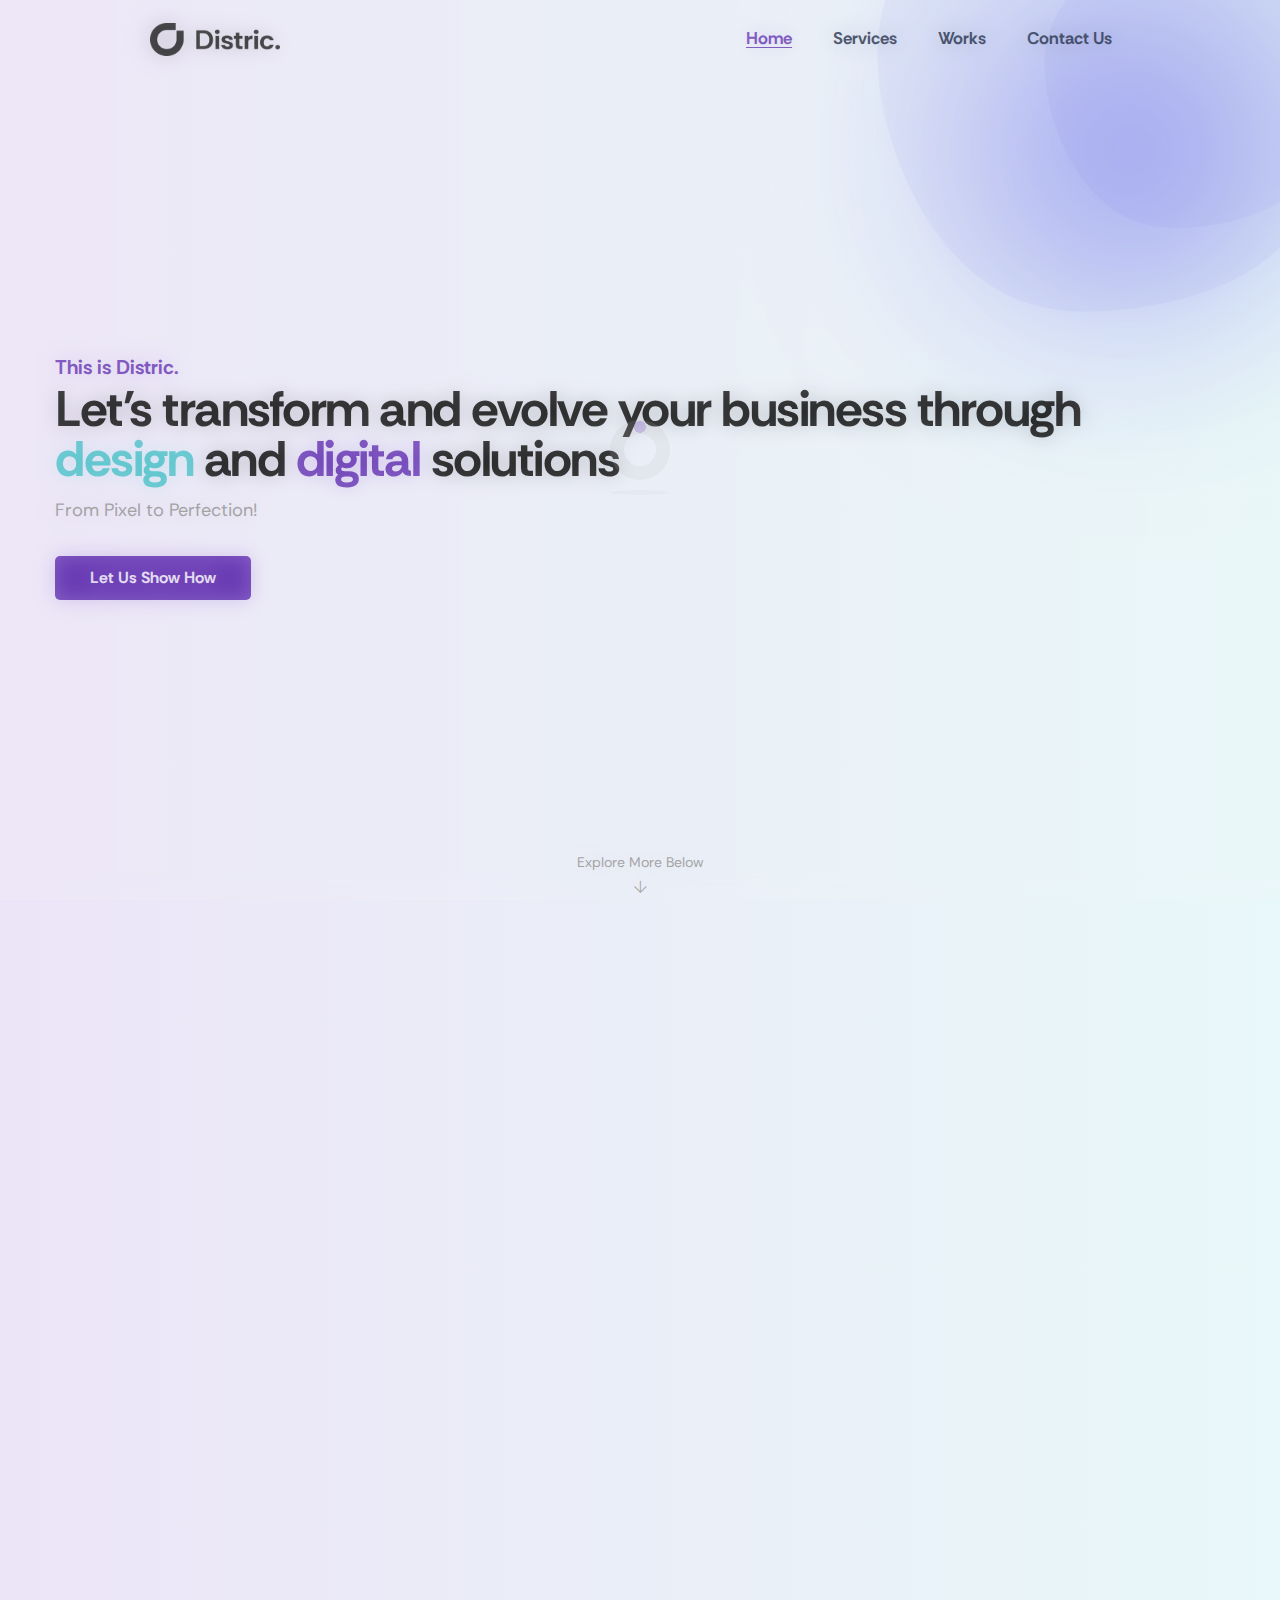
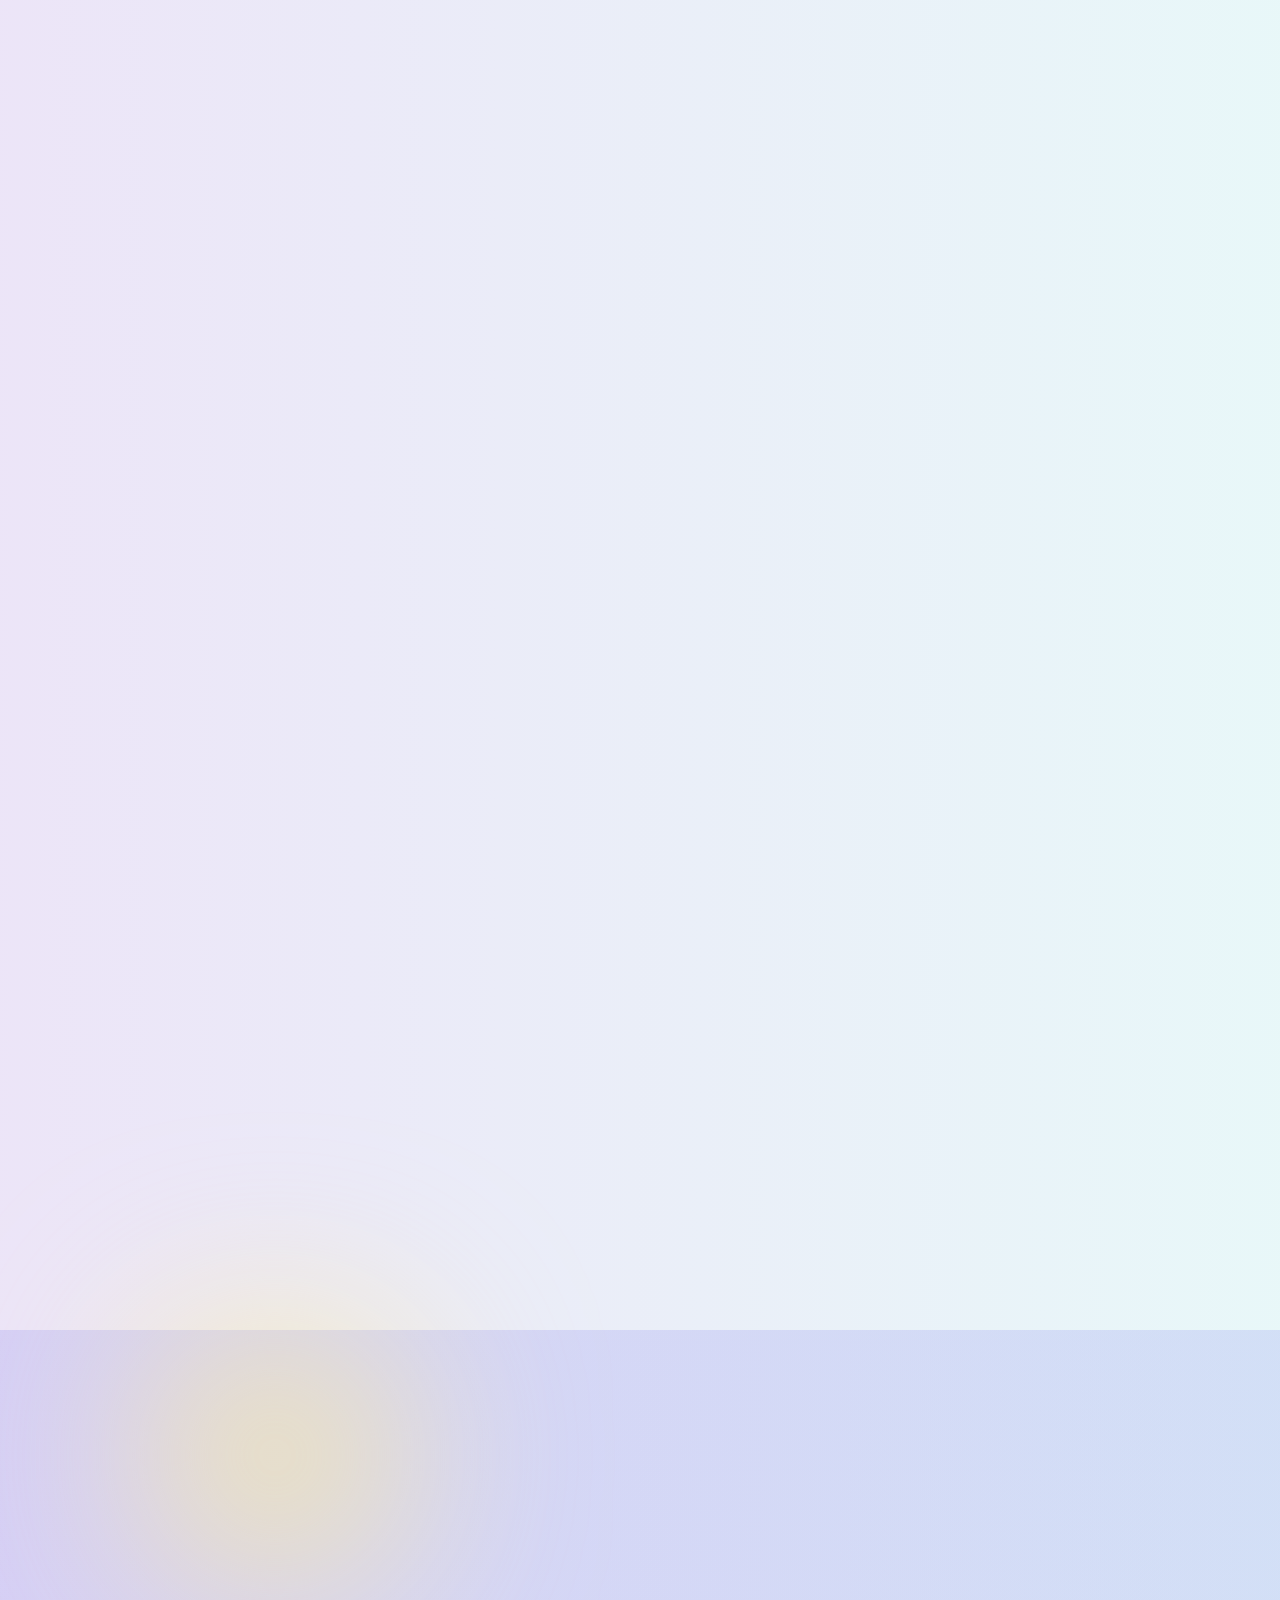
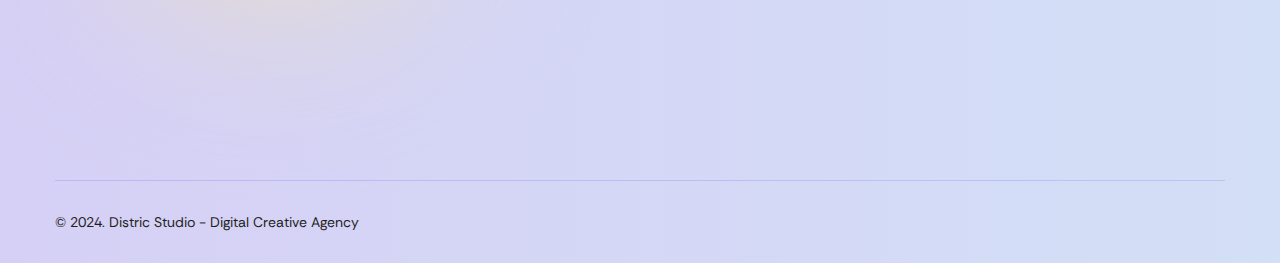
==== commit d6c33d78: "Version 4.0" ====
--- a/index.html
+++ b/index.html
@@ -112,7 +112,7 @@
                                         <li class="menu-item"><a href="#services" class="page-scroll nav-link">Services</a></li>
                                         <li class="menu-item"><a href="#works" class="page-scroll nav-link">Works</a></li>
                                         <!-- <li class="menu-item"><a href="#about" class="page-scroll nav-link">About Us</a></li> -->
-                                        <li class="menu-item"><a href="contact.html" class="nav-link">Contact Us</a></li>
+                                        <li class="menu-item"><a href="./contact" class="nav-link">Contact Us</a></li>
                                     </ul>
                                 </nav>
                             </div>
@@ -147,7 +147,7 @@
                             <div class="hero-content">
                                 <span class="sub-title wow fadeInUp">This is Distric.</span>
                                 <h1 class="wow fadeInUp" data-wow-delay=".5s">Let's transform and evolve your business through<br/> 
-                                    <span class="primary-three">design</span> and <span class="primary-four">digital</span> solutions</h1>
+                                    <span class="secondary-500">design</span> and <span class="primary-500">digital</span> solutions</h1>
                                 <p class="wow fadeInUp" data-wow-delay="1s">From Pixel to Perfection!</p>
                                 <a href="about.html" class="main-btn wow fadeInUp" data-wow-delay=".7s">Let Us Show How</a>
                             </div>
@@ -284,8 +284,8 @@
                                 <ul class="filter-btn mb-30">
                                     <li data-filter="*" class="active">Show All</li>
                                     <li data-filter=".cat-1">UI & UX Design</li>
-                                    <li data-filter=".cat-2">Product Development</li>
-                                    <li data-filter=".cat-3">Graphic Design</li>
+                                    <li data-filter=".cat-2">Graphic Design</li>
+                                    <!-- <li data-filter=".cat-2">Product Development</li> -->
                                     <!-- <li data-filter=".cat-4">SEO</li> -->
                                     <!-- <li data-filter=".cat-5">UX/UI Design</li> -->
                                 </ul>
@@ -296,76 +296,76 @@
                         <div class="col-lg-4 col-md-6 col-sm-12 cat-1 portfolio-column cat-1">
                             <div class="portfolio-item portfolio-style-two mb-50 wow fadeInUp" data-wow-delay=".1s">
                                 <div class="img-holder">
-                                    <img src="assets/images/portfolio/img-1.jpg" alt="Img">
+                                    <img src="assets/images/portfolio/img-1.png" alt="Epployee - Mobile Apps v3">
                                     <div class="portfolio-hover">
                                         <div class="hover-content">
                                             <a class="cat-btn">UI & UX Design</a>
-                                            <h4><a href="project-details.html">Epployee - Mobile Apps v3</a></h4>
-                                        </div>
-                                    </div>
-                                </div>
-                            </div>
-                        </div>
-                        <div class="col-lg-4 col-md-6 col-sm-12 portfolio-column cat-3">
+                                            <h4><a>Epployee - Mobile Apps v3</a></h4>
+                                        </div>
+                                    </div>
+                                </div>
+                            </div>
+                        </div>
+                        <div class="col-lg-4 col-md-6 col-sm-12 portfolio-column cat-2">
                             <div class="portfolio-item portfolio-style-two mb-50 wow fadeInUp" data-wow-delay=".2s">
                                 <div class="img-holder">
-                                    <img src="assets/images/portfolio/img-11.jpg" alt="Img">
+                                    <img src="assets/images/portfolio/img-2.png" alt="Epployee - Instagram">
                                     <div class="portfolio-hover">
                                         <div class="hover-content">
-                                            <a href="#" class="cat-btn">Graphic Design</a>
-                                            <h4><a href="project-details.html">Epployee - Instagram</a></h4>
-                                        </div>
-                                    </div>
-                                </div>
-                            </div>
-                        </div>
-                        <div class="col-lg-4 col-md-6 col-sm-12 portfolio-column cat-1 cat-2">
+                                            <a class="cat-btn">Graphic Design</a>
+                                            <h4><a>Epployee - Instagram</a></h4>
+                                        </div>
+                                    </div>
+                                </div>
+                            </div>
+                        </div>
+                        <div class="col-lg-4 col-md-6 col-sm-12 portfolio-column cat-1">
                             <div class="portfolio-item portfolio-style-two mb-50 wow fadeInUp" data-wow-delay=".3s">
                                 <div class="img-holder">
-                                    <img src="assets/images/portfolio/img-12.jpg" alt="Img">
+                                    <img src="assets/images/portfolio/img-3.png" alt="Portal ACLC Mobile">
                                     <div class="portfolio-hover">
                                         <div class="hover-content">
-                                            <a href="#" class="cat-btn">Design & Development</a>
-                                            <h4><a href="project-details.html">Distric Studio - Website</a></h4>
-                                        </div>
-                                    </div>
-                                </div>
-                            </div>
-                        </div>
-                        <div class="col-lg-4 col-md-6 col-sm-12 portfolio-column cat-4 cat-3">
+                                            <a class="cat-btn">UI & UX Design</a>
+                                            <h4><a>ACLC - Portal ACLC Mobile</a></h4>
+                                        </div>
+                                    </div>
+                                </div>
+                            </div>
+                        </div>
+                        <div class="col-lg-4 col-md-6 col-sm-12 portfolio-column cat-1">
                             <div class="portfolio-item portfolio-style-two mb-50 wow fadeInUp" data-wow-delay=".4s">
                                 <div class="img-holder">
-                                    <img src="assets/images/portfolio/img-13.jpg" alt="Img">
+                                    <img src="assets/images/portfolio/img-4.png" alt="KPK - PARAS">
                                     <div class="portfolio-hover">
                                         <div class="hover-content">
-                                            <a href="#" class="cat-btn">Design</a>
-                                            <h4><a href="project-details.html">Creative Arts</a></h4>
-                                        </div>
-                                    </div>
-                                </div>
-                            </div>
-                        </div>
-                        <div class="col-lg-4 col-md-6 col-sm-12 portfolio-column cat-5 cat-1">
+                                            <a class="cat-btn">UI & UX Design</a>
+                                            <h4><a>KPK - PARAS</a></h4>
+                                        </div>
+                                    </div>
+                                </div>
+                            </div>
+                        </div>
+                        <div class="col-lg-4 col-md-6 col-sm-12 portfolio-column cat-1">
                             <div class="portfolio-item portfolio-style-two mb-50 wow fadeInUp" data-wow-delay=".5s">
                                 <div class="img-holder">
-                                    <img src="assets/images/portfolio/img-14.jpg" alt="Img">
+                                    <img src="assets/images/portfolio/img-5.png" alt="ACLC - SMART KPK">
                                     <div class="portfolio-hover">
                                         <div class="hover-content">
-                                            <a href="#" class="cat-btn">Design</a>
-                                            <h4><a href="project-details.html">Creative Arts</a></h4>
-                                        </div>
-                                    </div>
-                                </div>
-                            </div>
-                        </div>
-                        <div class="col-lg-4 col-md-6 col-sm-12 portfolio-column cat-4 cat-2">
+                                            <a class="cat-btn">UI & UX Design</a>
+                                            <h4><a>ACLC - SMART KPK</a></h4>
+                                        </div>
+                                    </div>
+                                </div>
+                            </div>
+                        </div>
+                        <div class="col-lg-4 col-md-6 col-sm-12 portfolio-column cat-1">
                             <div class="portfolio-item portfolio-style-two mb-50 wow fadeInUp" data-wow-delay=".6s">
                                 <div class="img-holder">
-                                    <img src="assets/images/portfolio/img-15.jpg" alt="Img">
+                                    <img src="assets/images/portfolio/img-6.png" alt="Portal ACLC Desktop">
                                     <div class="portfolio-hover">
                                         <div class="hover-content">
-                                            <a href="#" class="cat-btn">Design</a>
-                                            <h4><a href="project-details.html">Creative Arts</a></h4>
+                                            <a class="cat-btn">UI & UX Design</a>
+                                            <h4><a>ACLC - Portal ACLC Desktop</a></h4>
                                         </div>
                                     </div>
                                 </div>
@@ -642,7 +642,7 @@
                             </div>
                             <div class="col-lg-5">
                                 <div class="button-box float-lg-right">
-                                    <a href="contact.html" class="main-btn bordered-btn btn-white">Let's Discuss</a>
+                                    <a href="./contact" class="main-btn bordered-btn btn-white">Let's Discuss</a>
                                 </div>
                             </div>
                         </div>
@@ -689,9 +689,9 @@
                                 <div class="widget footer-nav-widget mb-40 wow fadeInUp" data-wow-delay=".15s">
                                     <h4 class="widget-title">Services</h4>
                                     <ul class="widget-nav">
-                                        <li><a href="services.html">Product Design</a></li>
-                                        <li><a href="services.html">Product Development</a></li>
-                                        <li><a href="services.html">Graphic Design</a></li>
+                                        <li><a href="#services" class="page-scroll">Product Design</a></li>
+                                        <li><a href="#services" class="page-scroll">Product Development</a></li>
+                                        <li><a href="#services" class="page-scroll">Graphic Design</a></li>
                                     </ul>
                                 </div>
                             </div>
@@ -699,9 +699,9 @@
                                 <div class="widget footer-nav-widget mb-40 wow fadeInUp" data-wow-delay=".20s">
                                     <h4 class="widget-title">Links</h4>
                                     <ul class="widget-nav">
-                                        <li><a href="about.html">Who are we?</a></li>
-                                        <li><a href="team.html">The Dream Team</a></li>
-                                        <li><a href="projects.html">Our Works</a></li>
+                                        <li><a href="#services" class="page-scroll">Services</a></li>
+                                        <li><a href="#works" class="page-scroll">Works</a></li>
+                                        <li><a href="./contact">Contact Us</a></li>
                                     </ul>
                                 </div>
                             </div>
@@ -709,9 +709,10 @@
                                 <div class="widget social-widget mb-40 wow fadeInUp" data-wow-delay=".25s">
                                     <h4 class="widget-title">Social Medias</h4>
                                     <ul class="social-nav">
-                                        <li><a href="#"><i class="fab fa-dribbble"></i>Dribbble</a></li>
-                                        <li><a href="#"><i class="fab fa-instagram"></i>Instagram</a></li>
-                                        <li><a href="#"><i class="fab fa-twitter"></i>Twitter</a></li>
+                                        <!-- <li><a href="#"><i class="fab fa-dribbble"></i>Dribbble</a></li> -->
+                                        <li><a href="https://instagram.com/distric.studio"><i class="fab fa-instagram"></i>Instagram</a></li>
+                                        <li><a href="https://www.linkedin.com/company/distric-studio"><i class="fab fa-linkedin"></i>LinkedIn</a></li>
+                                        <!-- <li><a href="#"><i class="fab fa-twitter"></i>Twitter</a></li> -->
                                         <!-- <li><a href="#"><i class="fab fa-behance"></i>Behance</a></li> -->
                                         <!-- <li><a href="#"><i class="fab fa-facebook-f"></i>Facebook</a></li> -->
                                         <!-- <li><a href="#"><i class="fab fa-medium-m"></i>Medium</a></li> -->
--- a/assets/css/style.css
+++ b/assets/css/style.css
@@ -56,15 +56,12 @@
 
 /* Root css */
 :root {
-	--text-color: #808285;
-	--heading: #191919;
-    --blue-dark: #5956e9;
+	--text-secondary: #888888;
+	--heading: #1f1f1f;
 	--light-gray: #fafafb;
-    --primary-one: #77E4C8;
-    --primary-two: #36C2CE;
-    --primary-three: #478CCF;
-    --primary-four: #4535C1;
-	--dmsans: 'DM Sans', sans-serif;
+    --primary-500: #5C28AE;
+    --secondary-500: #43BEC6;
+    --neutral-text: #363638;
     --rethinksans: 'Rethink Sans', sans-serif;
 }
 *{
@@ -87,17 +84,11 @@
     color: inherit;
     text-decoration: none;
 }
-.primary-one{
-    color: var(--primary-one);
-}
-.primary-two{
-    color: var(--primary-two);
-}
-.primary-three{
-    color: var(--primary-three);
-}
-.primary-four{
-    color: var(--primary-four);
+.primary-500{
+    color: var(--primary-500);
+}
+.secondary-500{
+    color: var(--secondary-500);
 }
 i,
 span,
@@ -175,7 +166,7 @@
 	font-family: var(--rethinksans);
 	font-weight: normal;
 	font-style: normal;
-	color: var(--text-color);
+	color: var(--text-secondary);
 	font-size: 18px;
 	line-height: 32px;
 	overflow-x: hidden;
@@ -202,7 +193,7 @@
 .section-title .sub-title{
     position: relative;
     font-weight: 700;
-    color: var(--blue-dark);
+    color: var(--primary-500);
 }
 .section-title .st-one{
     font-size: 24px;
@@ -226,7 +217,7 @@
 .section-title .st-two{
     font-size: 20px;
     font-weight: 700;
-    color: var(--blue-dark);
+    color: var(--primary-500);
     margin-bottom: 20px;
 }
 .section-title .st-two:before{
@@ -243,7 +234,7 @@
     height: 3px;
     content: '';
     border-radius: 1.5px;
-    background-color: var(--blue-dark);
+    background-color: var(--primary-500);
 }
 .section-title-right .st-two:before,
 .section-title-left .st-two:after{
@@ -295,9 +286,9 @@
     width: 100%;
     height: 100%;
     opacity: 0.149;
-    background: -webkit-gradient( linear, left top, right top, from(rgb(89,86,233)), to(rgb(0,208,156)));
-    background: -o-linear-gradient( left, rgb(89,86,233) 0%, rgb(0,208,156) 100%);
-    background: linear-gradient( 90deg, rgb(89,86,233) 0%, rgb(0,208,156) 100%);
+    background: -webkit-gradient( linear, left top, right top, from(rgb(128, 79, 206)), to(rgb(102, 204, 211)));
+    background: -o-linear-gradient( left, rgb(128, 79, 206) 0%, rgb(102, 204, 211) 100%);
+    background: linear-gradient( 90deg, rgb(128, 79, 206) 0%, rgb(102, 204, 211) 100%);
     z-index: -1;
 }
 .container-1450{
@@ -333,14 +324,14 @@
 }
 /* All colors */
 
-.blue-dark{
-    color: var(--blue-dark);
+.primary-500{
+    color: var(--primary-500);
 }
 
 /* All Bg */
 
 .dark-blue-bg{
-    background-color: var(--blue-dark);
+    background-color: var(--primary-500);
 }
 /* .light-gray-bg{
     background-color: var(--light-gray);
@@ -364,7 +355,7 @@
             align-items: center;
     justify-content: center;
 	padding: 6px 35px;
-	background-color: var(--blue-dark);
+	background-color: var(--primary-500);
 	color: #fff;
 	font-size: 16px;
 	font-family: var(--rethinksans);
@@ -376,7 +367,7 @@
     transition: all .3s;
 }
 .main-btn:hover{
-    background-color: var(--heading);
+    background-color: #9C75DA;
     color: #fff;
 }
 .main-btn.bordered-btn{
@@ -387,16 +378,16 @@
     border-color: #fff;
 }
 .bordered-btn.btn-white:hover{
-    background-color: var(--heading);
+    background-color: #9C75DA;
     color: #fff;
     border-color: transparent;
 }
 .bordered-btn.btn-blue{
-    border-color: var(--blue-dark);
-    color: var(--blue-dark);
+    border-color: var(--primary-500);
+    color: var(--primary-500);
 }
 .bordered-btn.btn-blue:hover{
-    background-color: var(--blue-dark);
+    background-color: var(--primary-500);
     border-color: transparent;
     color: #fff;
 }
@@ -410,7 +401,7 @@
 .btn-link{
     font-size: 18px;
     font-weight: 700;
-    color: var(--blue-dark);
+    color: var(--primary-500);
     /* text-decoration: underline; */
 }
 .btn-link:hover{
@@ -444,7 +435,7 @@
     content: '';
     width: 25px;
     height: 2px;
-    background-color: var(--blue-dark);
+    background-color: var(--primary-500);
     vertical-align: middle;
     margin-right: 12px;
     margin-bottom: 3px;
@@ -455,7 +446,7 @@
     aspect-ratio: 1;
     border-radius: 50%;
     background: 
-      radial-gradient(farthest-side, var(--blue-dark) 95%,#0000) 50% 1px/12px 12px no-repeat,
+      radial-gradient(farthest-side, var(--primary-500) 95%,#0000) 50% 1px/12px 12px no-repeat,
       radial-gradient(farthest-side,#0000 calc(100% - 14px),#ccc 0);
     animation: new-loader-animation 1s infinite linear;
 }
@@ -492,7 +483,7 @@
     width: 50px;
     height: 50px;
     background-image: url("/assets/images/logo/footer-logo-1.png");
-    background: var(--blue-dark);
+    background: var(--primary-500);
     -webkit-animation: animate .5s linear infinite;
             animation: animate .5s linear infinite;
     position: absolute;
@@ -648,7 +639,7 @@
     Start scroll_up css
 */
 .back-to-top {
-    background: var(--blue-dark);
+    background: var(--primary-500);
     border-radius: 50%;
     bottom: 30px;
     color: #fff;
@@ -840,7 +831,7 @@
     width: 50px;
     height: 50px;
     line-height:50px;
-    background-color: var(--blue-dark);
+    background-color: var(--primary-500);
     border-radius: 50%;
     font-size: 14px;
     border-radius: 50%;
@@ -851,7 +842,7 @@
     display: block;
 }
 .offcanvas-panel .contact-us ul li a:hover{
-    color: var(--blue-dark);
+    color: var(--primary-500);
 }
 .offcanvas-panel .panel-close {
     position: absolute;
@@ -870,7 +861,7 @@
         -ms-flex-pack: center;
             justify-content: center;
     color: #fff;
-    background-color: var(--blue-dark);
+    background-color: var(--primary-500);
     z-index: 2;
 }
 /*---==========================
@@ -965,7 +956,7 @@
     content: '';
     width: 0;
     height: 1px;
-    background-color: var(--blue-dark);
+    background-color: var(--primary-500);
     -webkit-transition: all .3s;
     -o-transition: all .3s;
     transition: all .3s;
@@ -973,7 +964,7 @@
 .header-navigation .main-menu ul li>a.active:before,
 .header-navigation.breakpoint-on .nav-menu .main-menu ul>li>a.nav-link.active,
 .header-navigation .main-menu ul li>a.active{
-    color: var(--blue-dark);
+    color: var(--primary-500);
 }
 .header-navigation .main-menu ul li .sub-menu {
     position: absolute;
@@ -1023,13 +1014,13 @@
     top: 0%;
 }
 .header-navigation .main-menu ul li .sub-menu li:hover > a {
-    color: var(--blue-dark);
+    color: var(--primary-500);
 }
 .header-navigation .main-menu ul li:hover.has-children > a:before {
-    color: var(--blue-dark);
+    color: var(--primary-500);
 }
 .header-navigation .main-menu ul li:hover > a {
-    color: var(--blue-dark);
+    color: var(--primary-500);
 }
 .header-navigation .main-menu ul li>a.active:after,
 .header-navigation .main-menu ul li:hover>a:after{
@@ -1120,7 +1111,7 @@
     border-color: rgba(255, 255, 255, 0.5);
 }
 .header-navigation .main-menu ul > li.has-children .sub-menu li.has-children:hover > a:after {
-    color: var(--blue-dark);
+    color: var(--primary-500);
 }
 .header-navigation.breakpoint-on .nav-menu .main-menu ul li .dd-trigger {
     display: block;
@@ -1199,7 +1190,7 @@
     line-height: 40px;
     display: none;
     cursor: pointer;
-    background: var(--blue-dark);
+    background: var(--primary-500);
 }
 .header-navigation .navbar-close i {
     color: #fff;
@@ -1256,10 +1247,10 @@
     -webkit-box-pack: center;
         -ms-flex-pack: center;
             justify-content: center;
-    background-color: var(--blue-dark);
+    background-color: var(--primary-500);
 }
 .header-right-nav ul li.bar-item a:hover{
-    background-color: var(--primary-four);
+    background-color: var(--primary-500);
 }
 .header-right-nav ul li.navbar-toggle-btn{
     display: none;
@@ -1523,7 +1514,7 @@
 .hero-banner-v2 .hero-content span.sub-title{
     font-size: 20px;
     font-weight: 700;
-    color: var(--blue-dark);
+    color: var(--primary-500);
     /* margin-bottom: 15px; */
 }
 .hero-banner-v2 .hero-content span.sub-title i{
@@ -1677,7 +1668,7 @@
 .page-banner .page-title .sub-title{
     font-size: 20px;
     font-weight: 700;
-    color: var(--blue-dark);
+    color: var(--primary-500);
 }
 .page-banner .page-title .breadcrumbs-link li{
     display: inline-block;
@@ -1685,7 +1676,7 @@
     font-weight: 700;
 }
 .page-banner .page-title .breadcrumbs-link li.active{
-    color: var(--blue-dark);
+    color: var(--primary-500);
     text-decoration: underline;
 }
 .page-banner .page-title .breadcrumbs-link li:after{
@@ -1738,7 +1729,7 @@
     -webkit-box-pack: center;
         -ms-flex-pack: center;
             justify-content: center;
-    background-color: var(--blue-dark);
+    background-color: var(--primary-500);
     color: #fff;
     font-size: 24px;
 }
@@ -1763,7 +1754,7 @@
 }
 .about-area-v1 .text-wrapper h4{
     font-size: 22px;
-    color: var(--blue-dark);
+    color: var(--primary-500);
     margin-bottom: 20px;
 }
 .about-area-v1 .text-wrapper p{
@@ -1835,7 +1826,7 @@
     transition: all .3s;
 }
 .item-box:hover{
-    background-color: var(--blue-dark);
+    background-color: var(--primary-500);
 }
 .item-box:hover .icon i,
 .item-box:hover .text h5{
@@ -1845,7 +1836,7 @@
     margin-bottom: 6px;
 }
 .item-box .icon i{
-    color: var(--blue-dark);
+    color: var(--primary-500);
     font-size: 35px;
 }
 
@@ -1924,7 +1915,7 @@
 .service-item .icon i{
     font-size: 60px;
     line-height: 1;
-    color: var(--blue-dark);
+    color: var(--primary-500);
 }
 .service-item .text h3.title{
     margin-bottom: 15px;
@@ -1949,7 +1940,7 @@
 } */
 .service-style-three:hover,
 .service-style-two:hover{
-    /* background-color: var(--blue-dark); */
+    /* background-color: var(--primary-500); */
     -webkit-box-shadow: 0px 10px 80px 0px rgba(89, 86, 233, 0.15);
             box-shadow: 0px 10px 80px 0px rgba(89, 86, 233, 0.15);
     background-color: rgba(255, 255, 255, 0.5);
@@ -2038,7 +2029,7 @@
     width: 20px;
     height: 20px;
     border-radius: 50%;
-    border: 1px solid var(--blue-dark);
+    border: 1px solid var(--primary-500);
     z-index: -1;
     visibility: hidden;
     opacity: 0;
@@ -2137,7 +2128,7 @@
 }
 .portfolio-style-one .text h3.title:hover,
 .portfolio-style-one .text .cat-link:hover{
-    color: var(--blue-dark);
+    color: var(--primary-500);
 }
 .portfolio-style-one .text .cat-link{
     font-weight: 500;
@@ -2153,6 +2144,7 @@
     background-color: rgba(0, 0, 0, 0.15);
     backdrop-filter: blur(5px);
     -webkit-backdrop-filter: blur(5px);
+    border-radius: 8px;
 }
 .portfolio-style-two:hover .img-holder .portfolio-hover .hover-content{
     -webkit-transform: translateY(0px);
@@ -2162,6 +2154,7 @@
 .portfolio-style-two .img-holder{
     position: relative;
     overflow: hidden;
+    border-radius: 8px;
 }
 .portfolio-style-two .img-holder .portfolio-hover{
     position: absolute;
@@ -2195,12 +2188,14 @@
     padding: 0px 15px;
     font-size: 14px;
     color: #fff;
+    border-radius: 4px;
 }
 .portfolio-style-two .img-holder .portfolio-hover .hover-content h4{
     display: inline-block;
     background-color: #fff;
     padding: 0px 15px;
     font-size: 18px;
+    border-radius: 4px;
 }
 
 .portfolio-slider-one{
@@ -2254,14 +2249,14 @@
     content: '';
     width: 25px;
     height: 2px;
-    background-color: var(--blue-dark);
+    background-color: var(--primary-500);
     vertical-align: middle;
     margin-bottom: 4px;
     margin-right: 15px;
 }
 .portfolio-style-three .hover-content h3.title:hover,
 .portfolio-style-three .hover-content p:hover a{
-    color: var(--blue-dark);
+    color: var(--primary-500);
 }
 /* Portfolio-details */
 
@@ -2284,7 +2279,7 @@
     margin-bottom: 50px;
 }
 .portfolio-details-wrapper .portfolio-info{
-    border: 1px solid var(--blue-dark);
+    border: 1px solid var(--primary-500);
     padding: 50px 60px;
 }
 .portfolio-details-wrapper .portfolio-info ul li{
@@ -2325,7 +2320,7 @@
 }
 .post-nav-tag .post-nav-item .text a:hover,
 .post-nav-tag .post-nav-item .text h4:hover{
-    color: var(--blue-dark);
+    color: var(--primary-500);
 }
 .post-nav-tag .post-nav-item .text h4:hover a{
     text-decoration: underline;
@@ -2380,7 +2375,7 @@
 .counter-area-v2 .counter-item .icon,
 .counter-area-v1 .counter-item .icon{
     font-size: 70px;
-    color: var(--blue-dark);
+    color: var(--primary-500);
     margin-bottom: 30px;
 }
 .counter-area-v2 .counter-item .text h2,
@@ -2434,13 +2429,13 @@
     transition: all .3s;
 }
 .counter-area-v3 .counter-item:hover{
-    border-color: var(--blue-dark);
+    border-color: var(--primary-500);
 }
 .counter-area-v3 .counter-item .icon{
     margin-bottom: 25px;
 }
 .counter-area-v3 .counter-item .text h2.number{
-    color: var(--blue-dark);
+    color: var(--primary-500);
 }
 .counter-area-v3 .counter-item .text p{
     font-weight: 500;
@@ -2559,7 +2554,7 @@
     width: 150px;
     height: 150px;
     border-radius: 50%;
-    background-color: var(--primary-one);
+    background-color: var(--primary-500);
     -webkit-filter: blur(57.5px);
             filter: blur(57.5px);
     visibility: hidden;
@@ -2614,7 +2609,7 @@
 }
 .testimonial-area-v2 .testimonial-item .testimonial-content .quote-rating .quote i{
     font-size: 55px;
-    color: var(--blue-dark);
+    color: var(--primary-500);
 }
 .testimonial-area-v2 .testimonial-item .testimonial-content .quote-rating .ratings li span{
     color: var(--heading);
@@ -2623,7 +2618,7 @@
     margin-right: 10px;
 }
 .testimonial-area-v2 .testimonial-item .testimonial-content .quote-rating .ratings li i{
-    color: var(--blue-dark);
+    color: var(--primary-500);
 }
 .testimonial-area-v2 .testimonial-item .testimonial-content .author-title{
     padding-left: 70px;
@@ -2636,7 +2631,7 @@
     content: '';
     width: 50px;
     height: 3px;
-    background-color: var(--blue-dark);
+    background-color: var(--primary-500);
 }
 .testimonial-area-v2 .testimonial-item .testimonial-content .author-title  h4{
     margin-bottom: 3px;
@@ -2650,10 +2645,10 @@
     margin: 0 10px;
 }
 .testimonial-two-dots ul.slick-dots li button{
-    background-color: var(--blue-dark);
+    background-color: var(--primary-500);
 }
 .testimonial-two-dots ul.slick-dots li button:after{
-    border-color: var(--blue-dark);
+    border-color: var(--primary-500);
 }
 
 /* Testimonial Area v3 */
@@ -2715,7 +2710,7 @@
     margin-right: 20px;
 }
 .testimonial-area-v3 .testimonial-item .testimonial-content .author-quote-title .quote i{
-    color: var(--blue-dark);
+    color: var(--primary-500);
     font-size: 30px;
 }
 .testimonial-area-v3 .testimonial-item .testimonial-content .author-quote-title  .author-title{
@@ -2767,7 +2762,7 @@
     width: 100%;
 }
 .testimonial-area-v4 .testimonial-item .testimonial-content .author-title-thumb .author-title p.position{
-    color: var(--blue-dark);
+    color: var(--primary-500);
     font-size: 18px;
     line-height: 28px;
     font-weight: 500;
@@ -2784,10 +2779,10 @@
     border-color: rgba(89, 86, 233, 0.3);
 }
 .testimonial-area-v4 .testimonial-slider-one .slick-dots li.slick-active button{
-    background-color: var(--blue-dark);
+    background-color: var(--primary-500);
 }
 .testimonial-area-v4 .testimonial-slider-one .slick-dots li.slick-active button::after{
-    border-color: var(--blue-dark);
+    border-color: var(--primary-500);
 }
 /*---==========================
     End Testimonial css 
@@ -2834,8 +2829,9 @@
     position: relative;
     padding: 50px 70px;
     /* background: linear-gradient(90deg, rgba(54,194,206,1) 44%, rgba(71,140,207,1) 75%, rgba(69,53,193,1) 100%); */
-    background-color: var(--blue-dark);
+    background-color: var(--primary-500);
     margin-bottom: -100px;
+    border-radius: 8px;
 }
 
 .cta-area-v2 .cta-wrapper .text-wrapper .section-title h2{
@@ -2898,7 +2894,7 @@
     height: 25px;
     font-size: 14px;
     border-radius: 50%;
-    background-color: var(--blue-dark);
+    background-color: var(--primary-500);
     display: -webkit-box;
     display: -ms-flexbox;
     display: flex;
@@ -2923,7 +2919,7 @@
 }
 .pricing-item-one{
     padding: 32px 50px 35px;
-    border: 1px solid var(--blue-dark);
+    border: 1px solid var(--primary-500);
     padding-bottom: 0;
 }
 .pricing-item .pricing-head{
@@ -3015,7 +3011,7 @@
     margin-bottom: 0;
 }
 .pricing-item-three .pricing-head h2.price{
-    color: var(--blue-dark);
+    color: var(--primary-500);
     font-weight: 500;
 }
 .pricing-item-three .pricing-head h2.price span.currency{
@@ -3025,7 +3021,7 @@
 .pricing-item-three .pricing-head h2.price span.duration{
     font-size: 18px;
     font-weight: 500;
-    color: var(--text-color);
+    color: var(--text-secondary);
 }
 .pricing-item-three .pricing-body ul li{
     font-size: 18px;
@@ -3033,12 +3029,12 @@
 }
 .pricing-item-three .pricing-body .main-btn{
     background-color: #eeeefd;
-    color: var(--blue-dark);
+    color: var(--primary-500);
     display: flex;
     font-size: 18px;
 }
 .pricing-item-three:hover .pricing-body .main-btn{
-    background-color: var(--blue-dark);
+    background-color: var(--primary-500);
     color: #fff;
 }
 .pricing-nav-tab {
@@ -3069,7 +3065,7 @@
     width: 17px;
     height: 17px;
     border-radius: 50%;
-    background-color: var(--blue-dark);
+    background-color: var(--primary-500);
     z-index: 1;
     transition: all .4s;
 }
@@ -3165,12 +3161,12 @@
     -webkit-box-pack: center;
         -ms-flex-pack: center;
             justify-content: center;
-    color: var(--blue-dark);
+    color: var(--primary-500);
     -webkit-box-shadow: 0px 10px 30px 0px rgba(89, 86, 233, 0.2);
             box-shadow: 0px 10px 30px 0px rgba(89, 86, 233, 0.2);
 }
 .team-area-v1 .team-item .img-holder .team-hover ul.social-link li a:hover{
-    background-color: var(--blue-dark);
+    background-color: var(--primary-500);
     color: #fff;
 }
 .team-area-v1 .team-item .text{
@@ -3180,7 +3176,7 @@
     margin-bottom: 3px;
 }
 .team-area-v1 .team-item .text h4.title:hover{
-    color: var(--blue-dark);
+    color: var(--primary-500);
 }
 .team-area-v1 .team-item .text p.position{
     font-weight: 500;
@@ -3227,7 +3223,7 @@
     -webkit-box-shadow: 0px 10px 30px 0px rgba(89, 86, 233, 0.2);
             box-shadow: 0px 10px 30px 0px rgba(89, 86, 233, 0.2);
     background-color: #fff;
-    color: var(--blue-dark);
+    color: var(--primary-500);
     font-size: 18px;
     display: -webkit-box;
     display: -ms-flexbox;
@@ -3344,11 +3340,11 @@
         -ms-flex-pack: center;
             justify-content: center;
     background-color: #fff;
-    color: var(--blue-dark);
+    color: var(--primary-500);
     margin-right: 5px;
 }
 .team-area-v3 .team-item .img-holder .hover-content-two .social-link li a:hover{
-    background-color: var(--blue-dark);
+    background-color: var(--primary-500);
     color: #fff;
 }
 
@@ -3386,7 +3382,7 @@
     margin-bottom: 20px;
 }
 .team-details-section .text-wrapper .text p.position{
-    color: var(--blue-dark);
+    color: var(--primary-500);
     font-weight: 700;
     font-size: 22px;
     margin-bottom: 15px;
@@ -3400,7 +3396,7 @@
     border-radius: 50%;
     background-color: rgba(89, 86, 233, 0.1);
     font-size: 16px;
-    color: var(--blue-dark);
+    color: var(--primary-500);
     display: -webkit-box;
     display: -ms-flexbox;
     display: flex;
@@ -3431,7 +3427,7 @@
 }
 .single-skill .progress-bar{
     height: 4px;
-    background-color: var(--blue-dark);
+    background-color: var(--primary-500);
     margin-bottom: 5px;
 }
 .single-skill .progress{
@@ -3526,7 +3522,7 @@
     width: 110px;
     height: 110px;
     border-radius: 50%;
-    background-color: var(--blue-dark);
+    background-color: var(--primary-500);
     color: #fff;
 }
 
@@ -3555,7 +3551,7 @@
     width: 25px;
     height: 25px;
     border-radius: 50%;
-    background-color: var(--blue-dark);
+    background-color: var(--primary-500);
     color: #fff;
     line-height: 1;
     font-size: 13px;
@@ -3663,7 +3659,7 @@
 .process-area-v2 .process-item .text span.step{
     font-size: 16px;
     font-weight: 700;
-    color: var(--blue-dark);
+    color: var(--primary-500);
     text-transform: uppercase;
 }
 .process-area-v2 .process-item .text h4{
@@ -3726,7 +3722,7 @@
     z-index: 1;
 }
 .partners-area-v1 .partners-arrows .slick-arrow:hover{
-    background-color: var(--blue-dark);
+    background-color: var(--primary-500);
 }
 .partners-area-v1 .partners-arrows .slick-arrow.next{
     margin-left: 10px;
@@ -3795,7 +3791,7 @@
     width: 25px;
     height: 25px;
     border-radius: 50%;
-    background-color: var(--blue-dark);
+    background-color: var(--primary-500);
     margin-right: 15px;
     content: '\f00c';
     font-size: 13px;
@@ -3831,7 +3827,7 @@
     margin-right: 7px;
 }
 .post-meta ul li span:hover a{
-    color: var(--blue-dark);
+    color: var(--primary-500);
 }
 .cat-link{
     font-size: 20px;
@@ -3839,7 +3835,7 @@
 }
 .cat-btn{
     /* font-size: 16px; */
-    background-color: var(--blue-dark);
+    background-color: var(--primary-500);
     color: #fff;
     border-radius: 5px;
     padding: 8px 15px;
@@ -3870,7 +3866,7 @@
     letter-spacing: -0.03em;
 }
 .blog-area-v1 .blog-post-item .entry-content h3.title:hover{
-    color: var(--blue-dark);
+    color: var(--primary-500);
 }
 
 /* Blog Area V2 */
@@ -3965,7 +3961,7 @@
     transition: all .3s;
 }
 .blog-area-v3 .blog-post-item:hover .entry-content .icon-btn{
-    background-color: var(--blue-dark);
+    background-color: var(--primary-500);
 }
 .blog-area-v3 .blog-post-item .entry-content .post-meta{
     border-top: 1px solid rgba(88, 86, 233, 0.149);
@@ -3985,10 +3981,10 @@
     display: none;
 }
 .blog-area-v3 .blog-post-item .entry-content .post-meta ul li span i{
-    color: var(--blue-dark);
+    color: var(--primary-500);
 }
 .blog-area-v3 .blog-post-item .entry-content h4.title:hover{
-    color: var(--blue-dark);
+    color: var(--primary-500);
 }
 /* Blog Standard Section */
 
@@ -4013,13 +4009,13 @@
     margin-bottom: 5px;
 }
 .blog-standard-post-item .entry-content .post-meta ul li span .cat-link{
-    color: var(--blue-dark);
+    color: var(--primary-500);
 }
 .blog-standard-post-item .entry-content h3.title{
     margin-bottom: 15px;
 }
 .blog-standard-post-item .entry-content h3.title:hover{
-    color: var(--blue-dark);
+    color: var(--primary-500);
 }
 .blog-standard-post-item .entry-content p{
     margin-bottom: 30px;
@@ -4029,7 +4025,7 @@
 }
 .blog-standard-post-item.post-without-thumbnail{
     background-color: #fafafb;
-    border-top: 3px solid var(--blue-dark);
+    border-top: 3px solid var(--primary-500);
 }
 .blog-standard-post-item.post-without-thumbnail .entry-content{
     background-color: transparent;
@@ -4088,7 +4084,7 @@
     margin-bottom: 15px;
 }
 .blog-details-wrapper .blog-post-item .entry-content .post-meta ul li span .cat-link{
-    color: var(--blue-dark);
+    color: var(--primary-500);
 }
 .blog-details-wrapper .blog-post-item .entry-content h3.title{
     font-size: 30px;
@@ -4112,7 +4108,7 @@
 }
 .blog-details-wrapper .blog-post-item .entry-content blockquote{
     background-color: #fafafb;
-    border-left: 4px solid var(--blue-dark);
+    border-left: 4px solid var(--primary-500);
     padding: 30px 40px;
 }
 .blog-details-wrapper .blog-post-item .entry-content blockquote h5:before{
@@ -4120,7 +4116,7 @@
     display: inline-block;
     width: 40px;
     height: 3px;
-    background-color: var(--blue-dark);
+    background-color: var(--primary-500);
     vertical-align: middle;
     margin-right: 20px;
 }
@@ -4137,14 +4133,14 @@
     border-radius: 5px;
 }
 .post-share-tag .post-tag-cloud ul li a:hover{
-    background-color: var(--blue-dark);
+    background-color: var(--primary-500);
     color: #fff;
 }
 .post-share-tag .social-share ul li{
     margin-left: 15px;
 }
 .post-share-tag .social-share ul li a:hover{
-    color: var(--blue-dark);
+    color: var(--primary-500);
 }
 .post-share-tag .item-heading{
     color: var(--heading);
@@ -4221,7 +4217,7 @@
     font-size: 20px;
 }
 .comments-area .comments-list .comment .comment-wrap .comment-author-content .author-name span.date{
-    color: var(--text-color);
+    color: var(--text-secondary);
     float: right;
     font-size: 16px;
     font-weight: 500;
@@ -4231,7 +4227,7 @@
     color: var(--heading);
 }
 .comments-area .comments-list .comment .comment-wrap .comment-author-content .reply:hover{
-    color: var(--blue-dark);
+    color: var(--primary-500);
 }
 .comments-area .comments-list .comment .comment-wrap .comment-author-content .reply i{
     margin-left: 10px;
@@ -4261,7 +4257,7 @@
 }
 .comments-respond .comment-form .form_control:focus{
     background-color: transparent;
-    border-color: var(--blue-dark);
+    border-color: var(--primary-500);
 }
 .comments-respond .comment-form .form_control::-webkit-input-placeholder{
     color: var(--heading);
@@ -4290,7 +4286,7 @@
     border: 1px solid transparent;
 }
 .comments-respond .comment-form .nice-select.open{
-    border-color: var(--blue-dark);
+    border-color: var(--primary-500);
 }
 
 /* Sidebar widget area */
@@ -4318,7 +4314,7 @@
 .sidebar-widget-area .widget.search-widget form .form_control{
     height: 65px;
     border-radius: 5px;
-    border: 1px solid var(--blue-dark);
+    border: 1px solid var(--primary-500);
     padding: 0 30px;
     font-size: 20px;
     font-weight: 500;
@@ -4344,7 +4340,7 @@
     top: 18px;
     right: 30px;
     background-color: transparent;
-    color: var(--blue-dark);
+    color: var(--primary-500);
 }
 .sidebar-widget-area .widget.category-widget{
     padding: 30px 40px;
@@ -4366,8 +4362,8 @@
     border-bottom: 1px solid rgba(31, 30, 23, 0.1);
 }
 .sidebar-widget-area .widget.category-widget .category-nav li a:hover{
-    color: var(--blue-dark);
-    border-color: var(--blue-dark);
+    color: var(--primary-500);
+    border-color: var(--primary-500);
 }
 .sidebar-widget-area .widget.category-widget .category-nav li:last-child>a{
     padding-bottom: 0;
@@ -4379,7 +4375,7 @@
     padding: 60px 50px;
 }
 .sidebar-widget-area .widget.contact-info-widget .contact-info-box{
-    background-color: var(--blue-dark);
+    background-color: var(--primary-500);
     z-index: 1;
     padding: 40px 20px;
     position: relative;
@@ -4475,7 +4471,7 @@
     font-size: 18px;
 }
 .recent-post-widget .recent-post-list .post-thumbnail-content .post-title-date h6:hover{
-    color: var(--blue-dark);
+    color: var(--primary-500);
 }
 .sidebar-widget-area .widget.tag-cloud-widget{
     padding-bottom: 30px;
@@ -4492,7 +4488,7 @@
     line-height: 20px;
 }
 .sidebar-widget-area .widget.tag-cloud-widget a:hover{
-    background-color: var(--blue-dark);
+    background-color: var(--primary-500);
     color: #fff;
 }
 
@@ -4541,7 +4537,7 @@
     transition: all .3s;
 }
 .information-item:hover{
-    background-color: var(--blue-dark);
+    background-color: var(--primary-500);
     border-color: transparent;
 }
 .information-item:hover .icon{
@@ -4557,7 +4553,7 @@
     width: 60px;
     height: 60px;
     border-radius: 50%;
-    background-color: var(--blue-dark);
+    background-color: var(--primary-500);
     color: #fff;
     font-size: 24px;
     display: -webkit-box;
@@ -4584,7 +4580,7 @@
             align-items: center;
     font-size: 18px;
     font-weight: 700;
-    color: var(--blue-dark);
+    color: var(--primary-500);
 }
 .information-style-one .icon span i{
     margin-right: 10px;
@@ -4610,7 +4606,7 @@
     -webkit-box-pack: center;
         -ms-flex-pack: center;
             justify-content: center;
-    background-color: var(--blue-dark);
+    background-color: var(--primary-500);
     font-size: 24px;
     color: #fff;
     margin-right: 20px;
@@ -4619,7 +4615,7 @@
     margin-top: -4px;
 }
 .information-style-two .info h4:hover a{
-    color: var(--blue-dark);
+    color: var(--primary-500);
 }
 .information-style-three .icon{
     flex: 0 0 45px;
@@ -4637,17 +4633,31 @@
     margin-bottom: 12px;
 }
 .information-style-three .info h3:hover a{
-    color: var(--blue-dark);
-}
+    color: var(--primary-500);
+}
+
+.contact-area .alert-primary{
+    font-size: 16px;
+    font-family: var(--rethinksans);
+    color: var(--primary-500);
+    background-color: #4535C110;
+    border: 1px solid #4535C110;
+    padding: 6px 15px;
+    font-weight: 600;
+}
+.contact-area .alert-primary button.close {
+    padding: 8px 8px;
+}
+
 /* Contact Form */
 
 .contact-form form .nice-select,
 .contact-form form .form_control{
-    margin-bottom: 30px;
+    margin-bottom: 15px;
     height: 60px;
     border-radius: 5px;
-    padding: 0 30px;
-    font-weight: 700;
+    padding: 0 20px;
+    font-weight: 500;
     color: var(--heading);
     border: 1px solid rgba(88, 86, 233, 0.2);
 }
@@ -4655,26 +4665,27 @@
     line-height: 60px;
 }
 .contact-form form .form_control::-webkit-input-placeholder{
-    color: var(--heading);
+    color: #898989;
 }
 .contact-form form .form_control::-moz-placeholder{
-    color: var(--heading);
+    color: #898989;
 }
 .contact-form form .form_control:-ms-input-placeholder{
-    color: var(--heading);
+    color: #898989;
 }
 .contact-form form .form_control::-ms-input-placeholder{
-    color: var(--heading);
+    color: #898989;
 }
 .contact-form form .form_control::placeholder{
-    color: var(--heading);
+    color: #898989;
 }
 .contact-form form textarea.form_control{
     padding-top: 15px;
-    height: 140px;
+    height: 135px;
+    min-height: 135px;
 }
 .contact-form form .form_control:focus{
-    border-color: var(--blue-dark);
+    border-color: var(--primary-500);
 }
 
 /* Contact Area v1 */
@@ -4713,7 +4724,7 @@
     width: 200px;
     height: 200px;
     border-radius: 50%;
-    background-color: var(--blue-dark);
+    background-color: var(--primary-500);
     -webkit-filter: blur(100px);
             filter: blur(100px);
 }
@@ -4745,6 +4756,10 @@
 }
 
 /* Contact Area v3 */
+
+.contact-area-v3 {
+    height: 100%;
+}
 
 .contact-info-v1 .map-box iframe{
     width: 100%;
@@ -4760,8 +4775,8 @@
 /*---==========================
     16. Start Footer css 
 =========================---*/
-.blue-dark{
-    color: var(--blue-dark);
+.primary-500{
+    color: var(--primary-500);
 }
 .footer-top{
     border-bottom: 1px solid rgba(89, 86, 233, 0.2);
@@ -4793,7 +4808,7 @@
     margin-right: 10px;
 }
 .footer-widget .widget.about-widget .about-content .social-box ul.social-link li a:hover{
-    color: var(--blue-dark);
+    color: var(--primary-500);
 }
 .footer-widget .widget.footer-nav-widget .widget-nav li{
     margin-bottom: 5px;
@@ -4803,7 +4818,7 @@
     margin-bottom: 0;
 }
 .footer-widget .widget.footer-nav-widget .widget-nav li a:hover{
-    color: var(--blue-dark);
+    color: var(--primary-500);
     /* text-decoration: underline; */
 }
 
@@ -4823,7 +4838,7 @@
 }
 
 .footer-widget .widget.footer-nav-widget .widget-nav li:hover:after{
-    color: var(--blue-dark);
+    color: var(--primary-500);
     margin-left: 15px;
     visibility: visible;
     opacity: 1;
@@ -4855,7 +4870,7 @@
             flex: 0 0 20px;
     max-width: 20px;
     font-size: 16px;
-    color: var(--blue-dark);
+    color: var(--primary-500);
 }
 .footer-widget .widget.social-widget .social-nav li a{
     display: -webkit-inline-box;
@@ -4882,7 +4897,7 @@
 }
 .footer-widget .widget.about-new .about-list li a:hover:after,
 .footer-widget .widget.social-widget .social-nav li a:hover:after{
-    color: var(--blue-dark);
+    color: var(--primary-500);
     margin-left: 15px;
     visibility: visible;
     opacity: 1;
@@ -4901,11 +4916,11 @@
             flex: 0 0 20px;
     max-width: 20px;
     font-size: 16px;
-    color: var(--blue-dark);
+    color: var(--primary-500);
 }
 .footer-widget .widget.about-new .about-list li a:hover,
 .footer-widget .widget.social-widget .social-nav li a:hover{
-    color: var(--blue-dark);
+    color: var(--primary-500);
 }
 .footer-widget .widget.newsletter-widget  .newsletter-content{
     margin-top: -4px;
@@ -4919,7 +4934,7 @@
     margin-bottom: 25px;
 }
 .footer-widget .widget.newsletter-widget  .newsletter-content p a{
-    color: var(--blue-dark);
+    color: var(--primary-500);
     text-decoration: underline;
     font-weight: 500;
 }
@@ -4962,7 +4977,7 @@
     margin-left: 30px;
 }
 .footer-copyright .footer-nav ul li a:hover{
-    color: var(--blue-dark);
+    color: var(--primary-500);
 }
 
 /* Footer Gradient */
@@ -4978,7 +4993,7 @@
     width: 250px;
     height: 250px;
     border-radius: 50%;
-    background-color: rgba(233, 223, 86, 0.718);
+    background-color: rgba(255, 238, 143, 0.718);
     -webkit-filter: blur(100px);
             filter: blur(100px);
 }
@@ -4993,7 +5008,7 @@
 }
 .footer-gradient-bg .footer-widget .widget.social-widget .social-nav li a:hover,
 .footer-gradient-bg .footer-widget .widget.footer-nav-widget .widget-nav li a:hover{
-    color: var(--blue-dark);
+    color: var(--primary-500);
 }
 
 /* Page Footer */
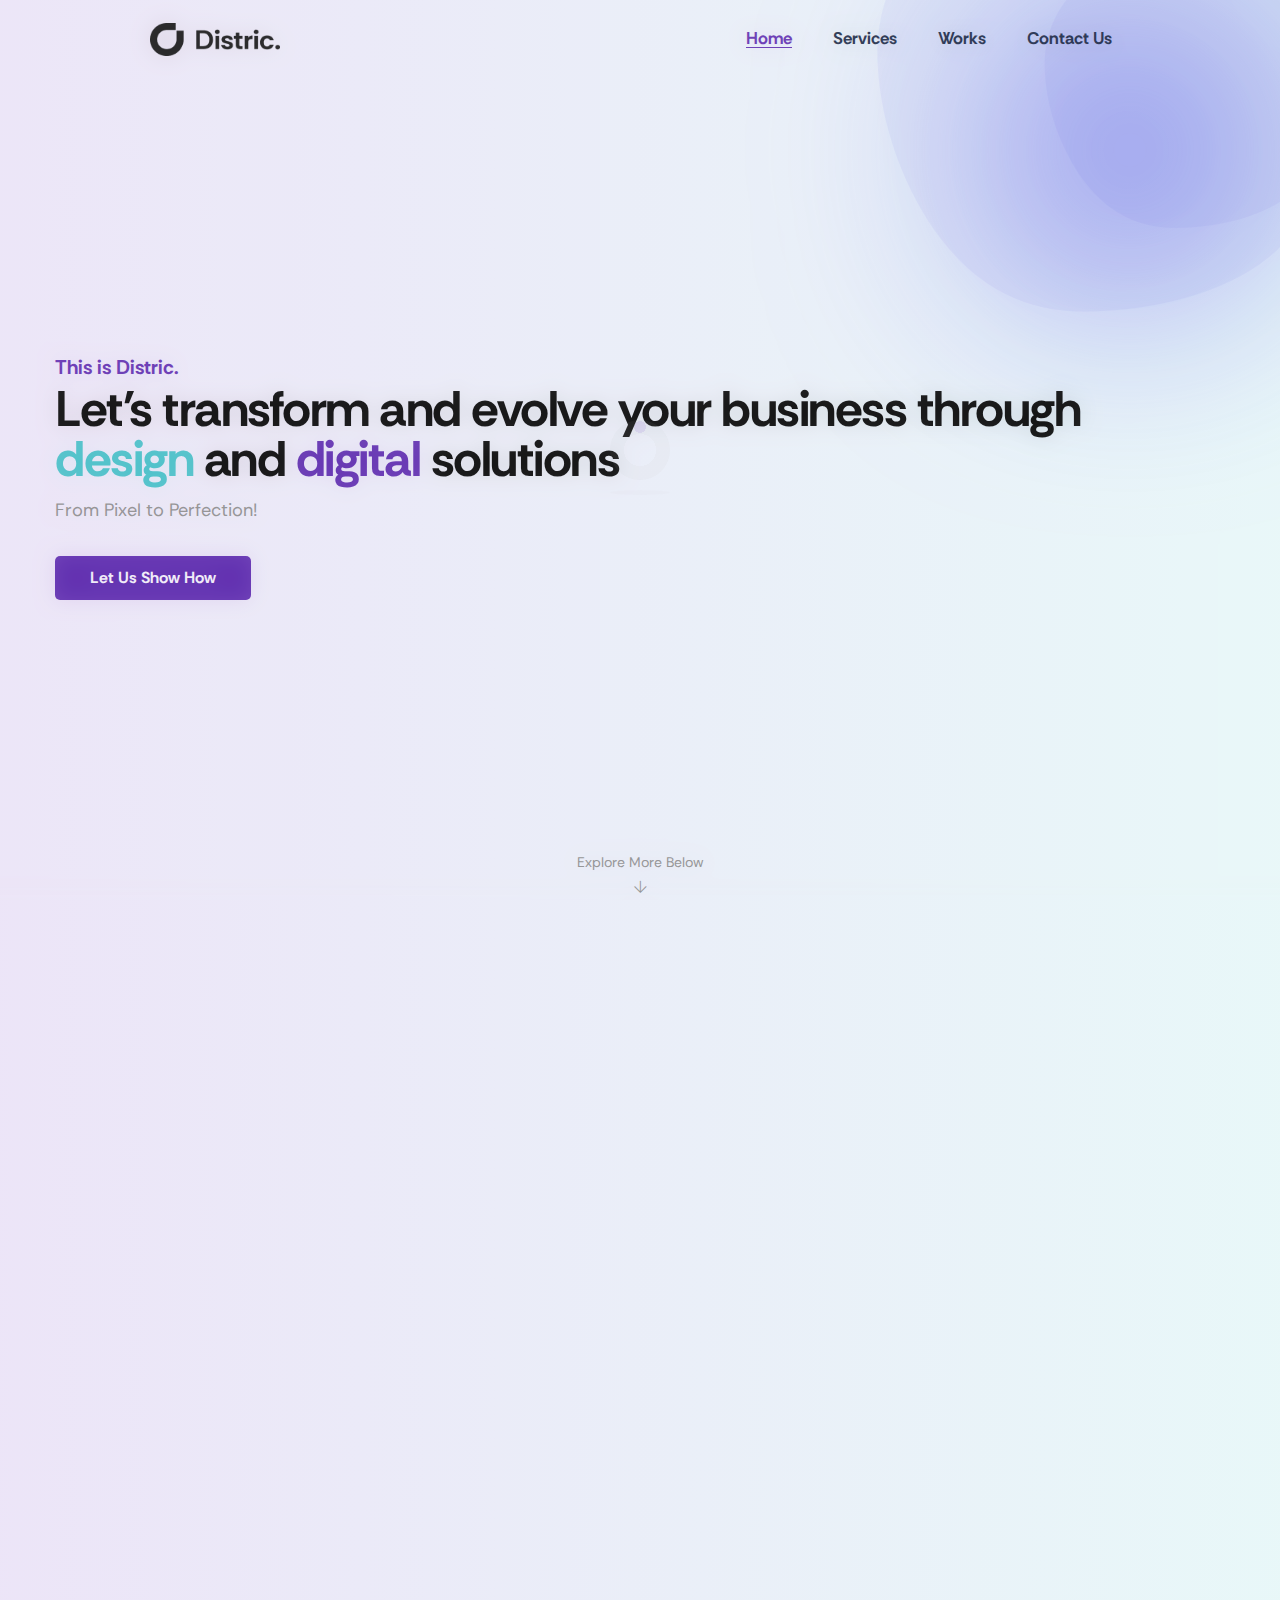
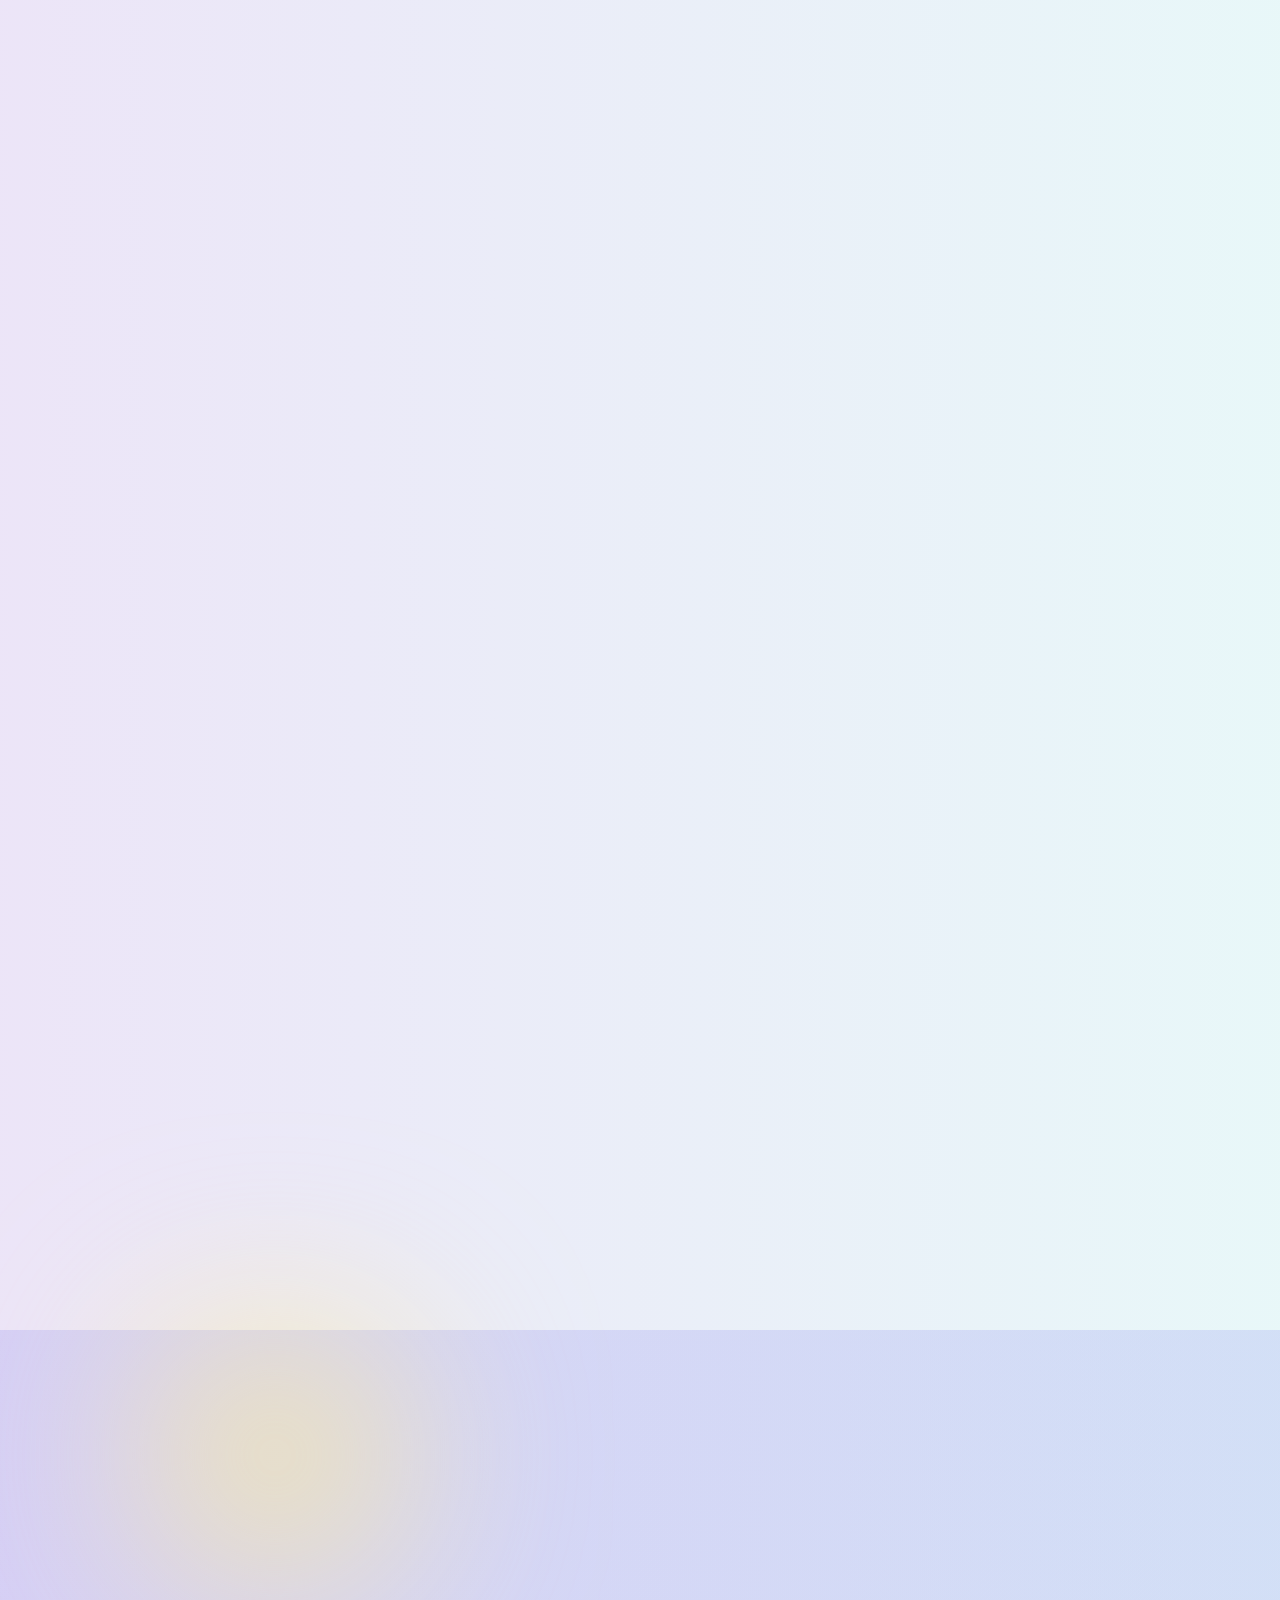
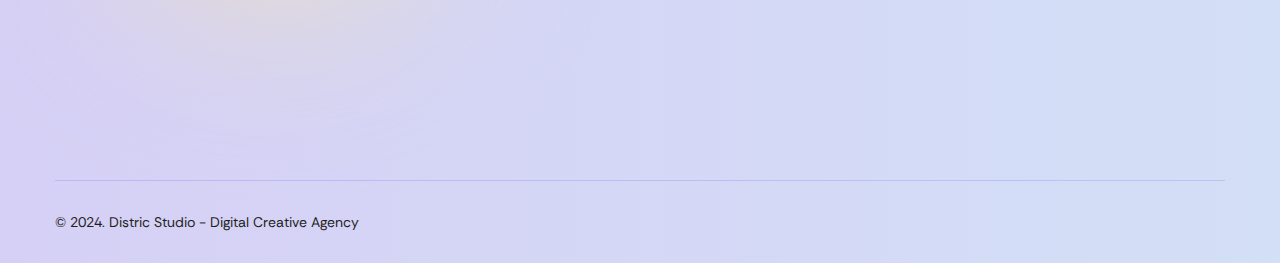
==== commit 7cc6b735: "Version 4.01" ====
--- a/index.html
+++ b/index.html
@@ -73,7 +73,7 @@
                     <div class="container-fluid">
                         <div class="primary-menu">
                             <div class="site-branding">
-                                <a href="index.html" class="brand-logo"><img src="assets/images/logo/logo-draft.png" alt="Site Logo"></a>
+                                <a href="#" class="brand-logo"><img src="assets/images/logo/logo-draft.png" alt="Site Logo"></a>
                             </div>
                             <div class="nav-menu nav-ml-auto">
                                 <!-- Navbar Close -->
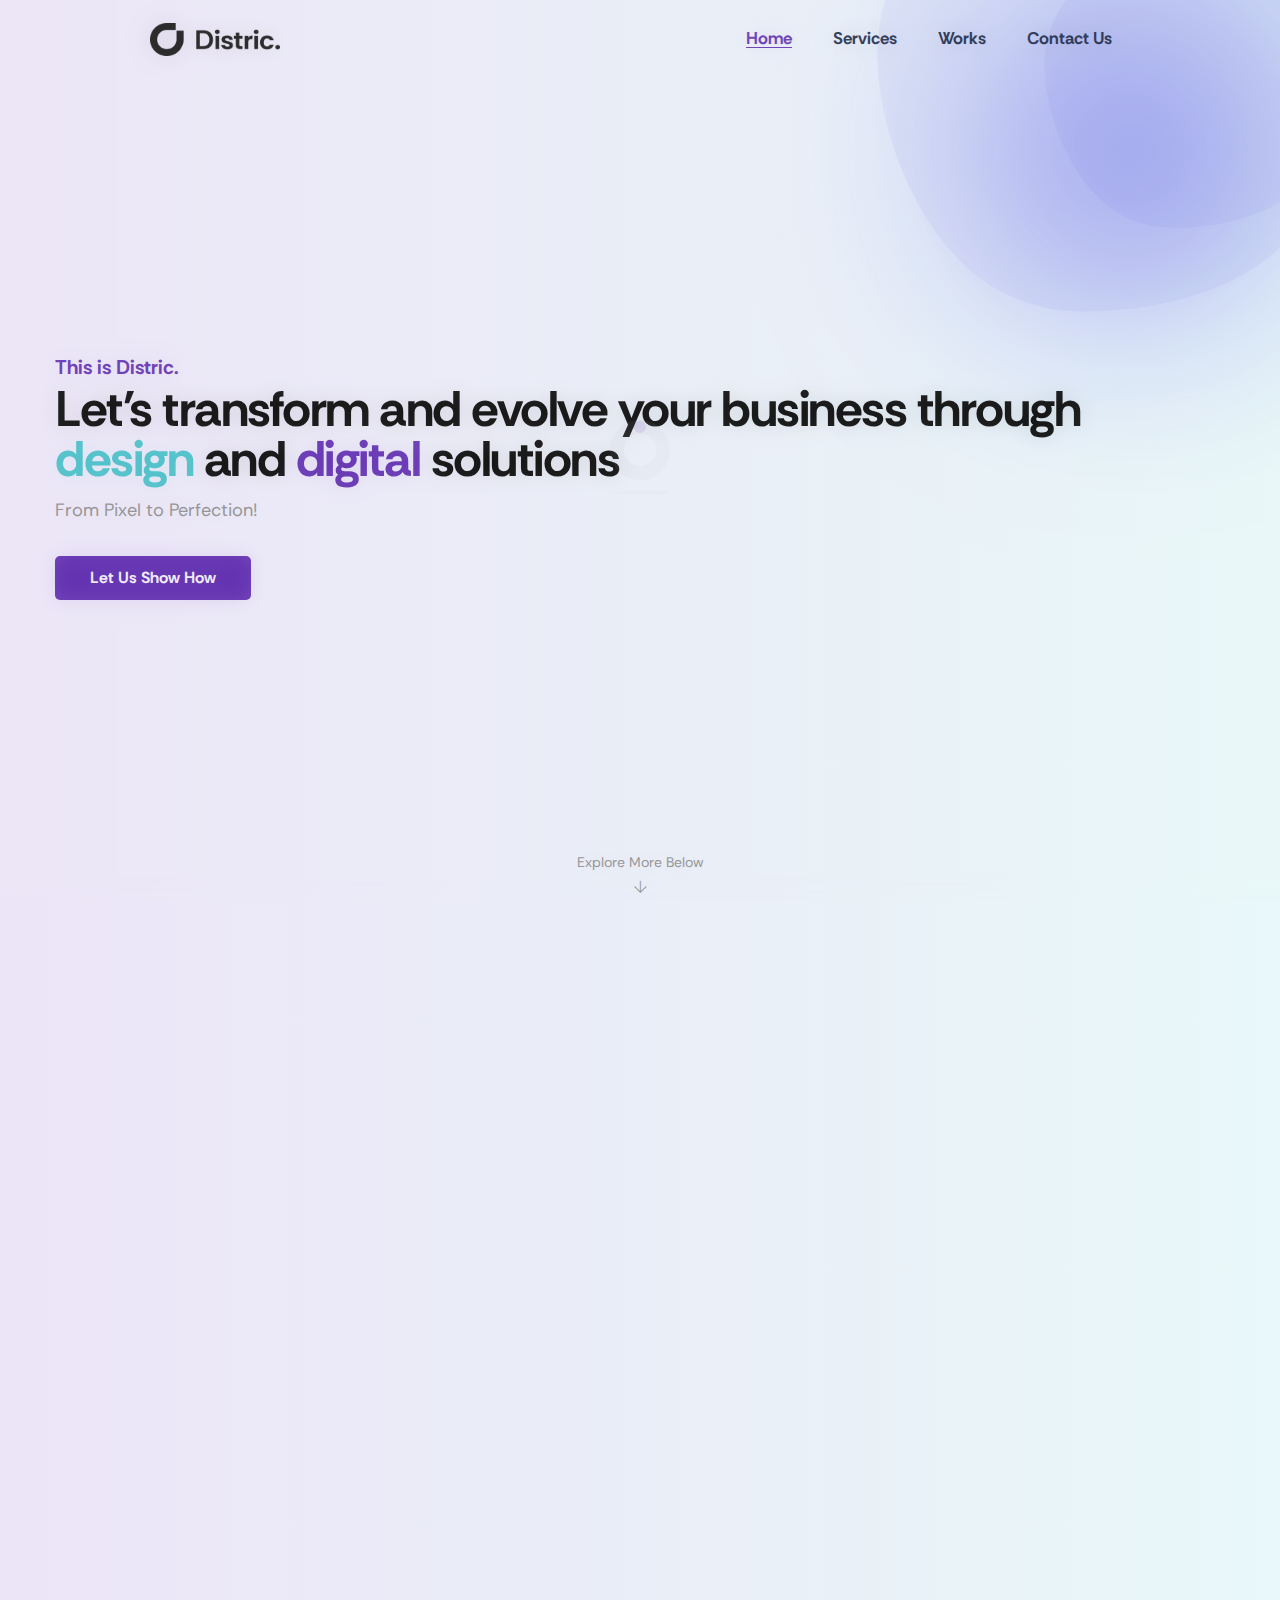
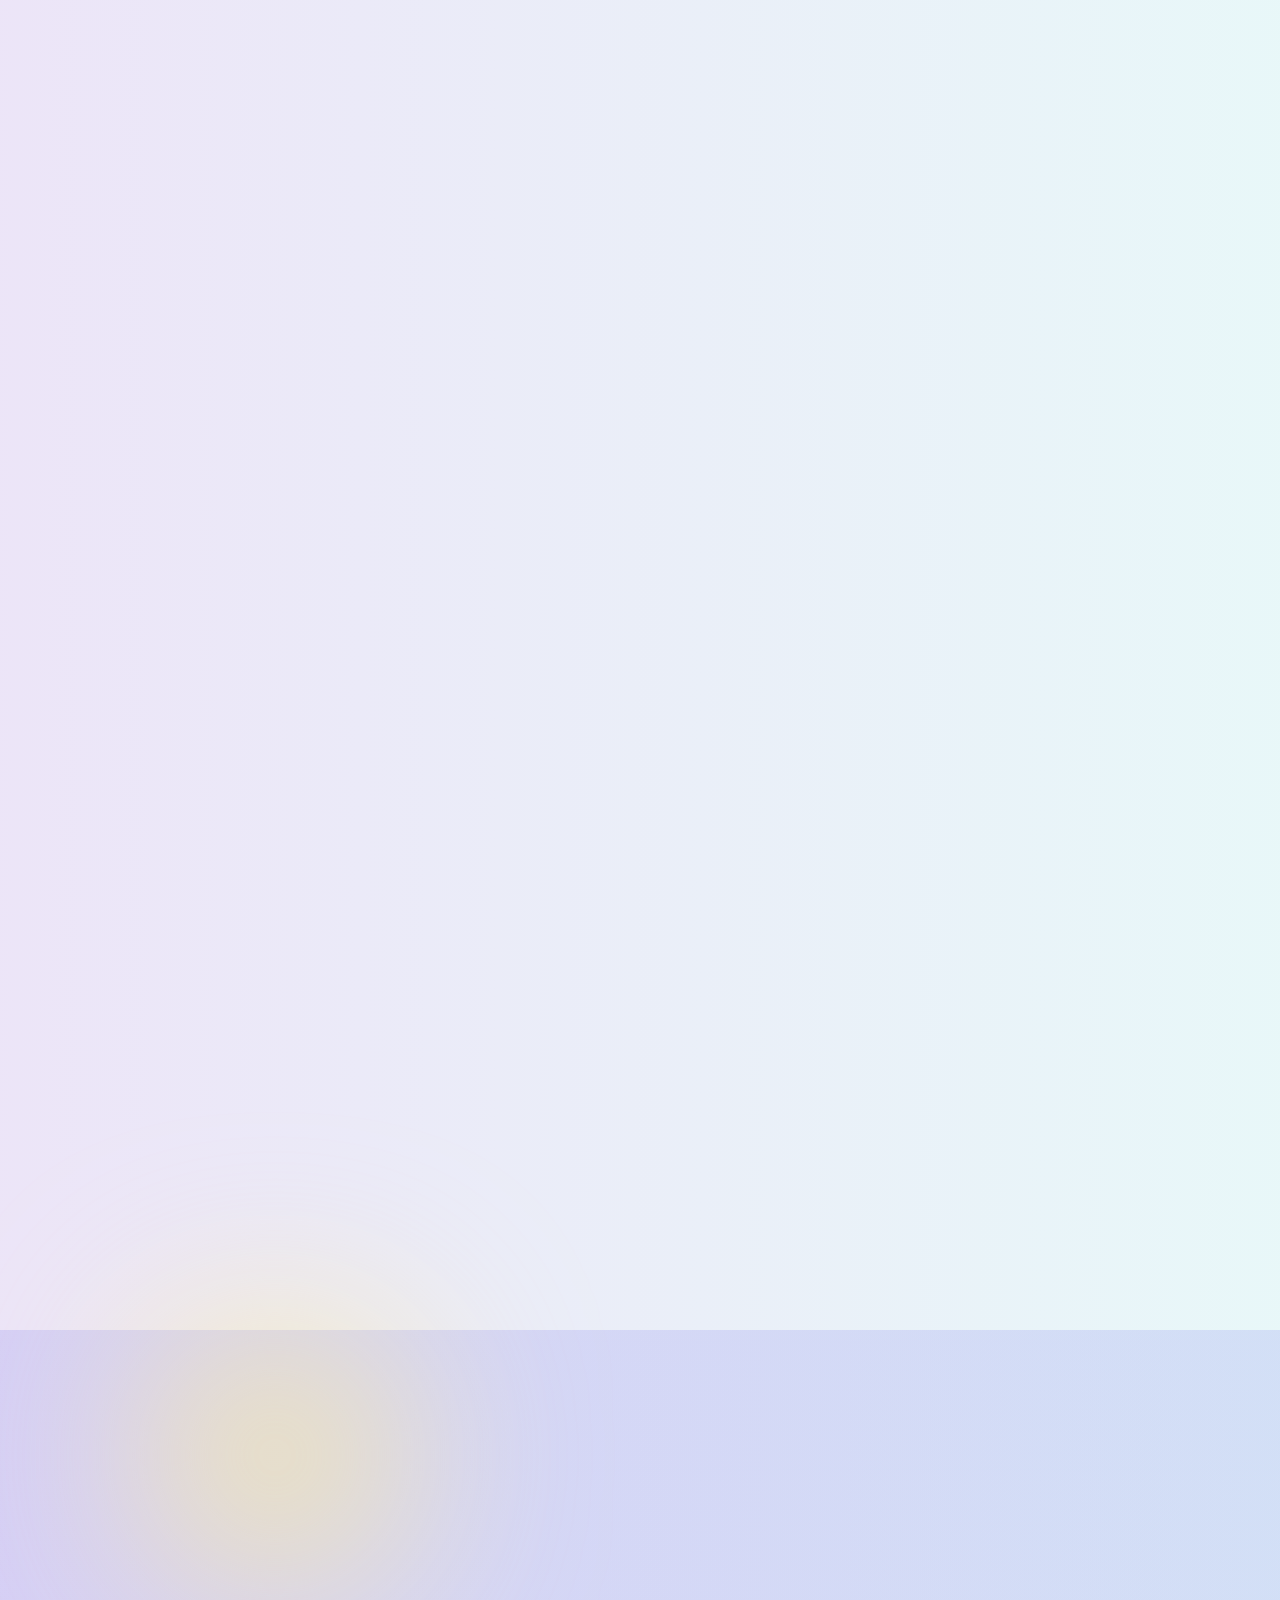
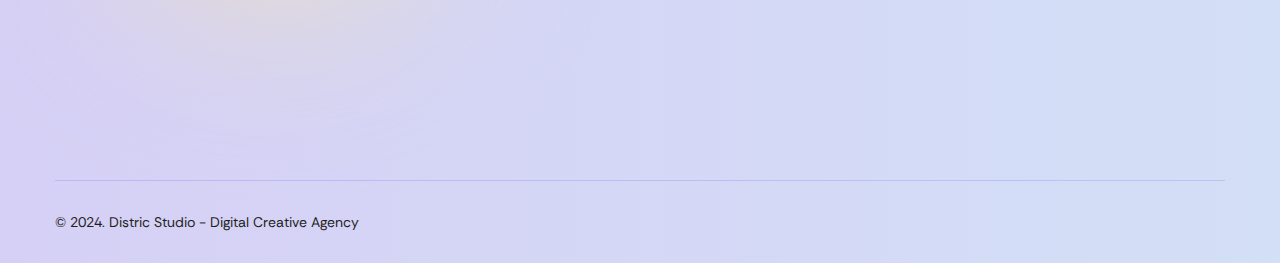
==== commit 6da2ae5d: "Version 4.02" ====
--- a/index.html
+++ b/index.html
@@ -149,7 +149,7 @@
                                 <h1 class="wow fadeInUp" data-wow-delay=".5s">Let's transform and evolve your business through<br/> 
                                     <span class="secondary-500">design</span> and <span class="primary-500">digital</span> solutions</h1>
                                 <p class="wow fadeInUp" data-wow-delay="1s">From Pixel to Perfection!</p>
-                                <a href="about.html" class="main-btn wow fadeInUp" data-wow-delay=".7s">Let Us Show How</a>
+                                <a href="#services" class="main-btn wow fadeInUp page-scroll" data-wow-delay=".7s">Let Us Show How</a>
                             </div>
                         </div>
                         <!-- <div class="col-lg-6">
@@ -285,7 +285,7 @@
                                     <li data-filter="*" class="active">Show All</li>
                                     <li data-filter=".cat-1">UI & UX Design</li>
                                     <li data-filter=".cat-2">Graphic Design</li>
-                                    <!-- <li data-filter=".cat-2">Product Development</li> -->
+                                    <li data-filter=".cat-3">Product Development</li>
                                     <!-- <li data-filter=".cat-4">SEO</li> -->
                                     <!-- <li data-filter=".cat-5">UX/UI Design</li> -->
                                 </ul>
@@ -345,14 +345,14 @@
                                 </div>
                             </div>
                         </div>
-                        <div class="col-lg-4 col-md-6 col-sm-12 portfolio-column cat-1">
+                        <div class="col-lg-4 col-md-6 col-sm-12 portfolio-column cat-1 cat-3">
                             <div class="portfolio-item portfolio-style-two mb-50 wow fadeInUp" data-wow-delay=".5s">
                                 <div class="img-holder">
-                                    <img src="assets/images/portfolio/img-5.png" alt="ACLC - SMART KPK">
+                                    <img src="assets/images/portfolio/img-5.png" alt="Our Own Website!">
                                     <div class="portfolio-hover">
                                         <div class="hover-content">
-                                            <a class="cat-btn">UI & UX Design</a>
-                                            <h4><a>ACLC - SMART KPK</a></h4>
+                                            <a class="cat-btn">Design & Development</a>
+                                            <h4><a>Distric - Our Own Website!</a></h4>
                                         </div>
                                     </div>
                                 </div>
@@ -663,7 +663,7 @@
                                     <ul class="about-list">
                                         <li>Bukit Cimanggu City Cluster Savana Botheo, SB-17 No 10, Bogor, 16115</li>
                                         <li><a href="mailto:business@distric.studio"><i class="fal fa-envelope"></i>business@distric.studio</a></li>
-                                        <li><a target="_blank" rel="noopener noreferrer" href="https://wa.me/6285708598594"><i class="fab fa-whatsapp"></i>0851 9000 8590</a></li>
+                                        <li><a rel="noopener noreferrer" href="https://wa.me/6281514053535" target="_blank"><i class="fab fa-whatsapp"></i>0815 1405 3535</a></li>
                                         <!-- <li><a href="#"><i class="fab fa-behance"></i>Behance</a></li> -->
                                         <!-- <li><a href="#"><i class="fab fa-facebook-f"></i>Facebook</a></li> -->
                                         <!-- <li><a href="#"><i class="fab fa-medium-m"></i>Medium</a></li> -->
@@ -710,8 +710,8 @@
                                     <h4 class="widget-title">Social Medias</h4>
                                     <ul class="social-nav">
                                         <!-- <li><a href="#"><i class="fab fa-dribbble"></i>Dribbble</a></li> -->
-                                        <li><a href="https://instagram.com/distric.studio"><i class="fab fa-instagram"></i>Instagram</a></li>
-                                        <li><a href="https://www.linkedin.com/company/distric-studio"><i class="fab fa-linkedin"></i>LinkedIn</a></li>
+                                        <li><a href="https://instagram.com/distric.studio" target="_blank"><i class="fab fa-instagram"></i>Instagram</a></li>
+                                        <li><a href="https://www.linkedin.com/company/distric-studio" target="_blank" ><i class="fab fa-linkedin"></i>LinkedIn</a></li>
                                         <!-- <li><a href="#"><i class="fab fa-twitter"></i>Twitter</a></li> -->
                                         <!-- <li><a href="#"><i class="fab fa-behance"></i>Behance</a></li> -->
                                         <!-- <li><a href="#"><i class="fab fa-facebook-f"></i>Facebook</a></li> -->
--- a/assets/css/style.css
+++ b/assets/css/style.css
@@ -244,8 +244,9 @@
     margin-bottom: 22px;
 }
 .section-title p{
-    font-size: 16px;
+    font-size: 18px;
     font-weight: 400;
+    color: #363638;
 }
 .section-title-white .st-one:after{
     background: url(../images/border-2.png) no-repeat bottom;
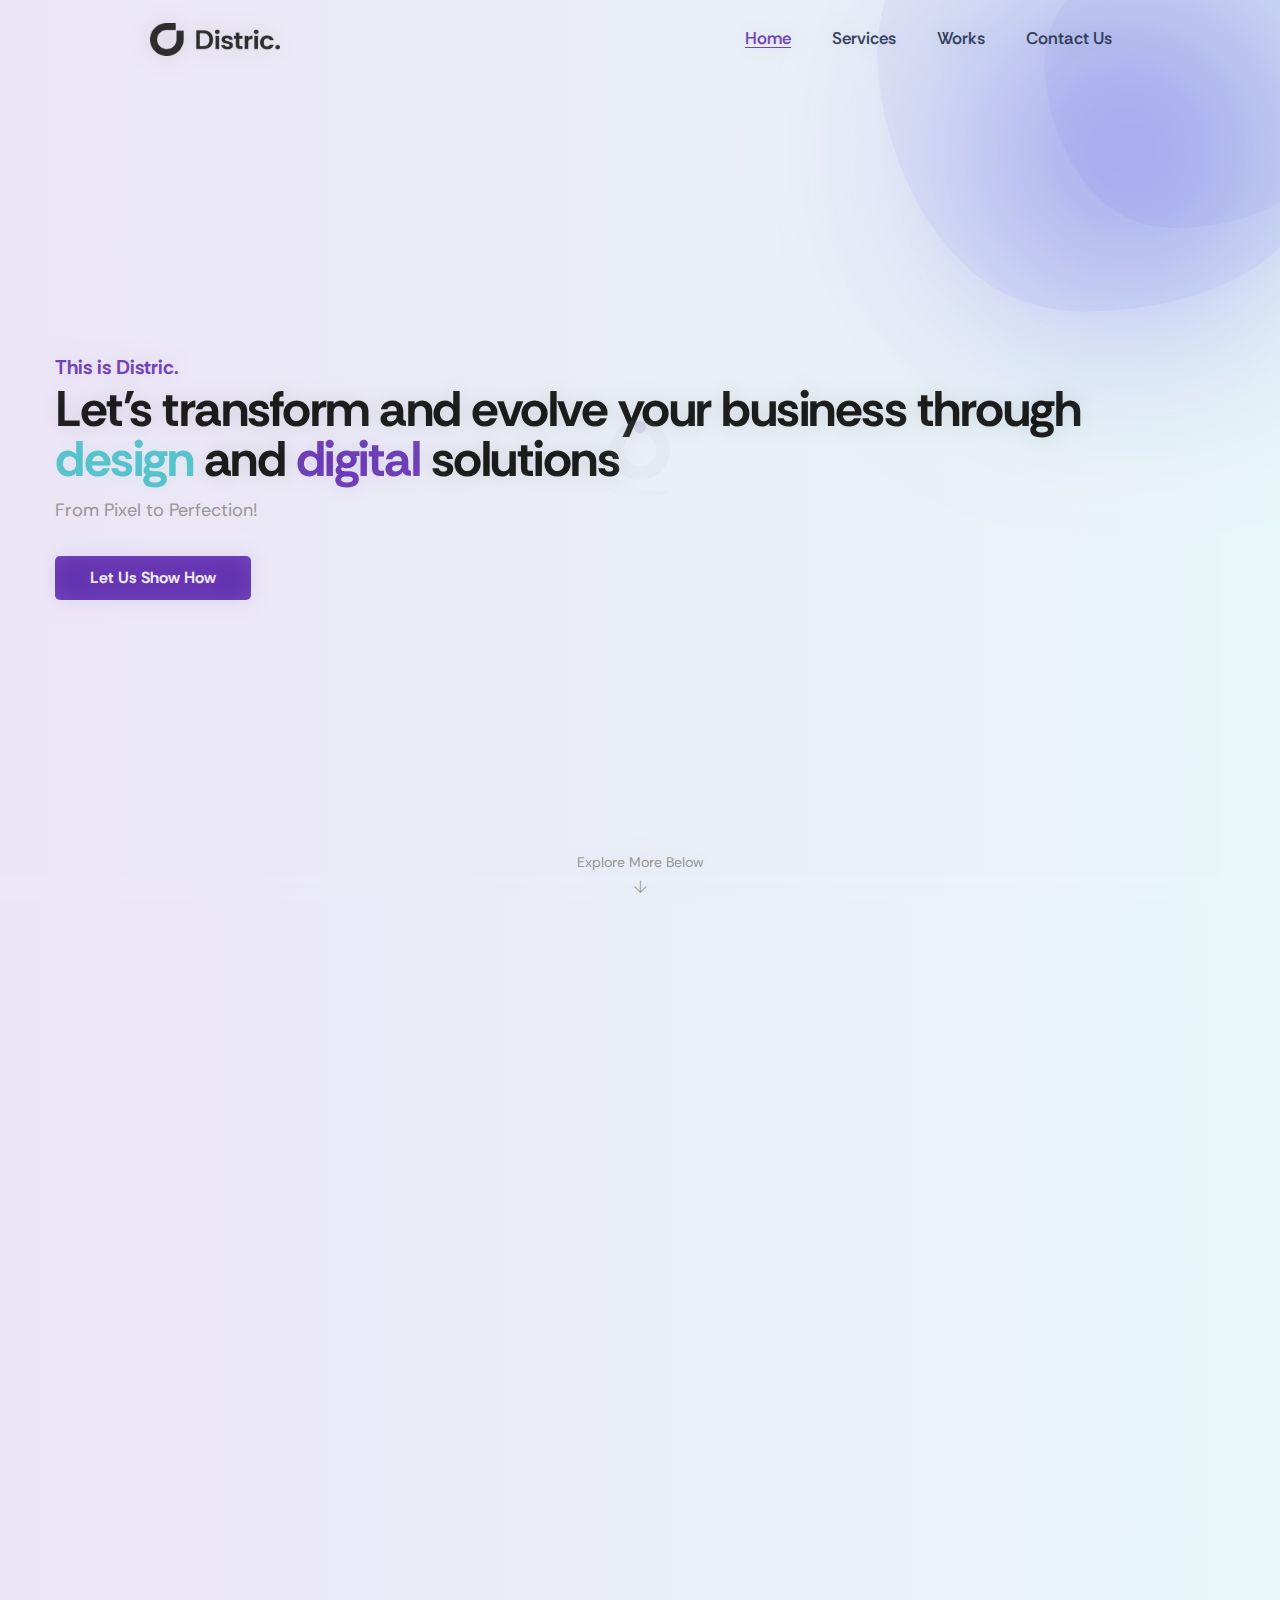
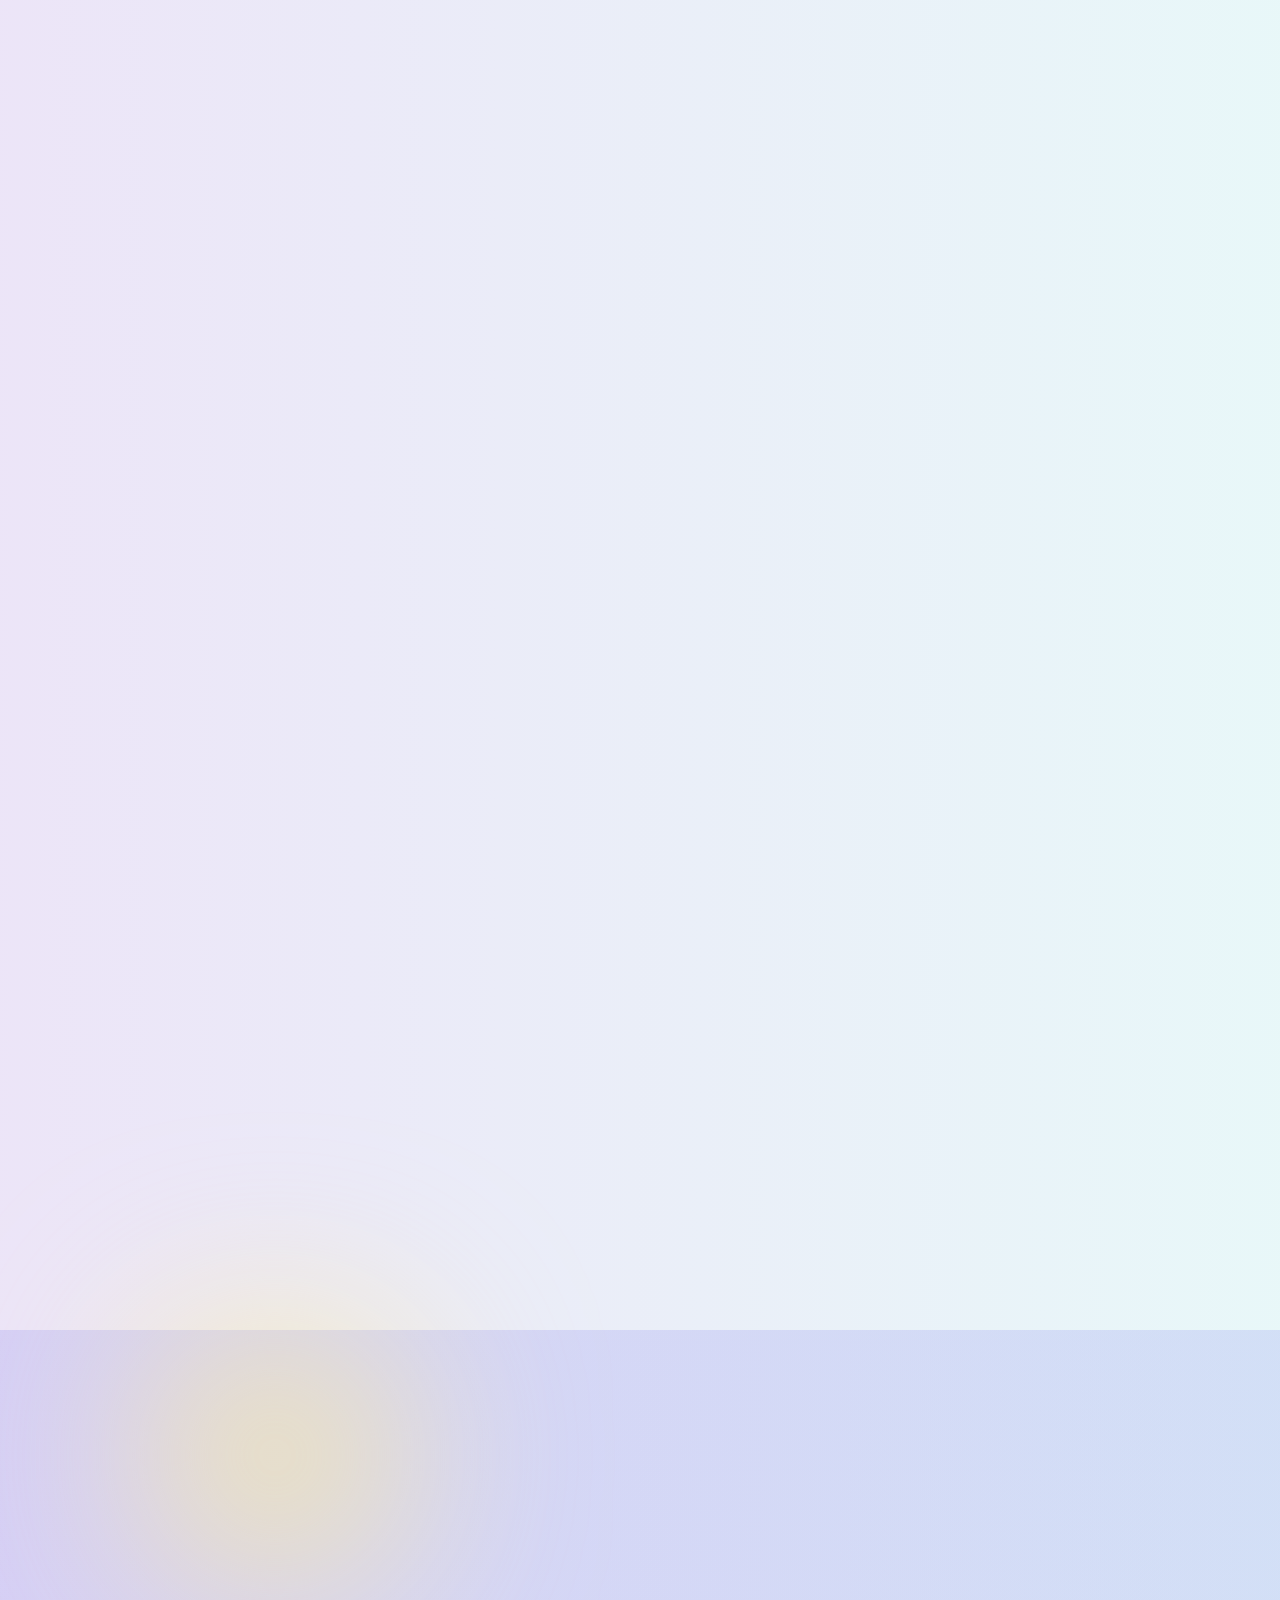
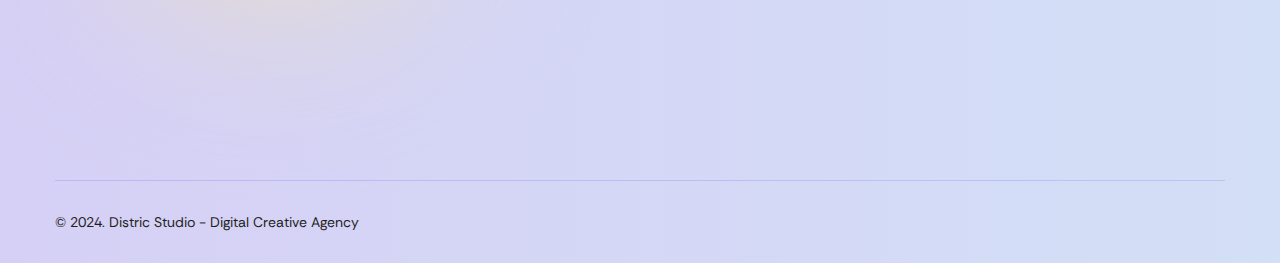
==== commit 563a9910: "Version 4.1" ====
--- a/index.html
+++ b/index.html
@@ -73,20 +73,21 @@
                     <div class="container-fluid">
                         <div class="primary-menu">
                             <div class="site-branding">
-                                <a href="#" class="brand-logo"><img src="assets/images/logo/logo-draft.png" alt="Site Logo"></a>
+                                <a href="./#home" class="brand-logo page-scroll"><img src="assets/images/logo/logo-draft.png" alt="Site Logo"></a>
                             </div>
                             <div class="nav-menu nav-ml-auto">
                                 <!-- Navbar Close -->
                                 <div class="navbar-close"><i class="far fa-times"></i></div>
                                 <!-- Nav Search -->
-                                <div class="nav-search">
+                                <!-- <div class="nav-search">
                                     <form>
                                         <div class="form_group">
                                             <input type="email" class="form_control" placeholder="Search Here" name="email" required>
                                             <button class="search-btn"><i class="fas fa-search"></i></button>
                                         </div>
                                     </form>
-                                </div>
+                                </div> -->
+                                
                                 <!-- Main Menu -->
                                 <nav class="main-menu">
                                     <ul>
--- a/assets/css/style.css
+++ b/assets/css/style.css
@@ -170,6 +170,16 @@
 	font-size: 18px;
 	line-height: 32px;
 	overflow-x: hidden;
+}
+.background-blur{
+    background-color: rgba(255, 255, 255, 1);
+}
+@supports ((-webkit-backdrop-filter: none) or (backdrop-filter: none)) {
+    .background-blur {
+        background-color: rgba(255, 255, 255, .5);
+        -webkit-backdrop-filter: blur(15px);
+        backdrop-filter: blur(15px);
+    }
 }
 .bg_cover {
 	background-position: center center;
@@ -455,6 +465,7 @@
 
 .preloader {
     background-color: rgba(255, 255, 255, 0.4);
+    -webkit-backdrop-filter: blur(10px);
     backdrop-filter: blur(10px);
     bottom: 0;
     height: 100vh;
@@ -892,7 +903,7 @@
     left: 0;
     width: 100%;
     height: 100vh;
-    background-color: rgba(0, 0, 0, 0.5);
+    background-color: rgba(0, 0, 0, .1);
     -webkit-transition: all 0.3s ease-out 0s;
     -o-transition: all 0.3s ease-out 0s;
     transition: all 0.3s ease-out 0s;
@@ -946,9 +957,9 @@
     display: block;
     font-size: 17px;
     color: #162542;
-    font-family: var(--rajdhani);
+    font-family: var(--rethinksans);
     text-transform: capitalize;
-    font-weight: 700;
+    font-weight: 600;
     padding: 30px 18px;
     line-height: 1;
 }
@@ -1046,32 +1057,35 @@
 }
 .header-navigation.breakpoint-on .nav-menu {
     text-align: left;
-    background-color: #fff;
+    background-color: rgba(255, 255, 255, .98);
     position: fixed;
     top: 0;
-    left: -300px;
+    opacity: 0;
+    right: -200px;
     z-index: 9999;
-    width: 300px;
+    width: 200px;
     height: 100vh;
-    -webkit-transition-duration: 500ms;
-            -o-transition-duration: 500ms;
-       transition-duration: 500ms;
+    -webkit-transition: all 0.7s ease-out 0s;
+        -o-transition: all 0.7s ease-out 0s;
+        transition: all 0.7s ease-out 0s;
     padding: 0;
-    -webkit-box-shadow: 0 5px 20px rgba(0, 0, 0, 0.1);
-            box-shadow: 0 5px 20px rgba(0, 0, 0, 0.1);
-    display: block;
+    /* display: block; */
     overflow-x: hidden;
     overflow-y: scroll;
     overflow: auto;
     padding-top: 70px;
+    border-radius: 24px 0 0 24px;
+    -webkit-box-shadow: 0px 10px 30px 0px rgb(110 104 162 / 10%);
+    box-shadow: 0px 10px 30px 0px rgb(110 104 162 / 10%);
 }
 .header-navigation.breakpoint-on .nav-menu.menu-on {
-    left: 0;
+    right: 0;
+    opacity: 1;
 }
 .header-navigation.breakpoint-on .nav-menu .main-menu ul li {
     display: block;
     margin: 0;
-    border-bottom: 1px solid #ececec;
+    /* border-bottom: 1px solid #ececec; */
 }
 .header-navigation.breakpoint-on .nav-menu .main-menu ul li:last-child {
     border-bottom: 0;
@@ -1081,7 +1095,7 @@
 }
 .header-navigation.breakpoint-on .nav-menu .main-menu ul li a {
     display: block;
-    border-bottom: 1px solid rgba(255, 255, 255, 0.5);
+    /* border-bottom: 1px solid rgba(255, 255, 255, 0.8); */
     color: var(--heading);
     padding: 13px 20px;
 }
@@ -1185,16 +1199,16 @@
     top: 0;
     right: 0;
     z-index: 12;
-    width: 40px;
-    height: 40px;
+    width: 64px;
+    height: 64px;
     text-align: center;
-    line-height: 40px;
+    line-height: 64px;
     display: none;
     cursor: pointer;
-    background: var(--primary-500);
+    /* background: var(--primary-500); */
 }
 .header-navigation .navbar-close i {
-    color: #fff;
+    color: var(--primary-500);
     font-size: 20px;
 }
 .navigation-white .navbar-toggler span{
@@ -1363,8 +1377,6 @@
     left: 0;
     right: 0;
     z-index: 999;
-    background-color: rgba(255, 255, 255, 0.5);
-    backdrop-filter: blur(15px);
     -webkit-animation: sticky 1.2s;
     animation: sticky 1.2s;
     -webkit-box-shadow: 0px 10px 30px 0px rgb(110 104 162 / 10%);
@@ -1890,6 +1902,7 @@
     padding: 40px 40px 40px 40px;
     border-radius: 7px;
     background-color: rgba(255, 255, 255, 0.3);
+    -webkit-backdrop-filter: blur(5px);
     backdrop-filter: blur(5px);
     border: 1px solid rgba(118, 111, 111, 0.1);
     -webkit-transition: all .3s ease-out 0s;
@@ -2143,8 +2156,8 @@
     visibility: visible;
     opacity: 1;
     background-color: rgba(0, 0, 0, 0.15);
+    -webkit-backdrop-filter: blur(5px);
     backdrop-filter: blur(5px);
-    -webkit-backdrop-filter: blur(5px);
     border-radius: 8px;
 }
 .portfolio-style-two:hover .img-holder .portfolio-hover .hover-content{
@@ -2537,6 +2550,7 @@
     padding: 40px 40px 40px 40px;
     border-radius: 7px;
     background-color: rgba(255, 255, 255, 0.3);
+    -webkit-backdrop-filter: blur(5px);
     backdrop-filter: blur(5px);
     border: 1px solid rgba(118, 111, 111, 0.1);
     -webkit-transition: all .3s;
